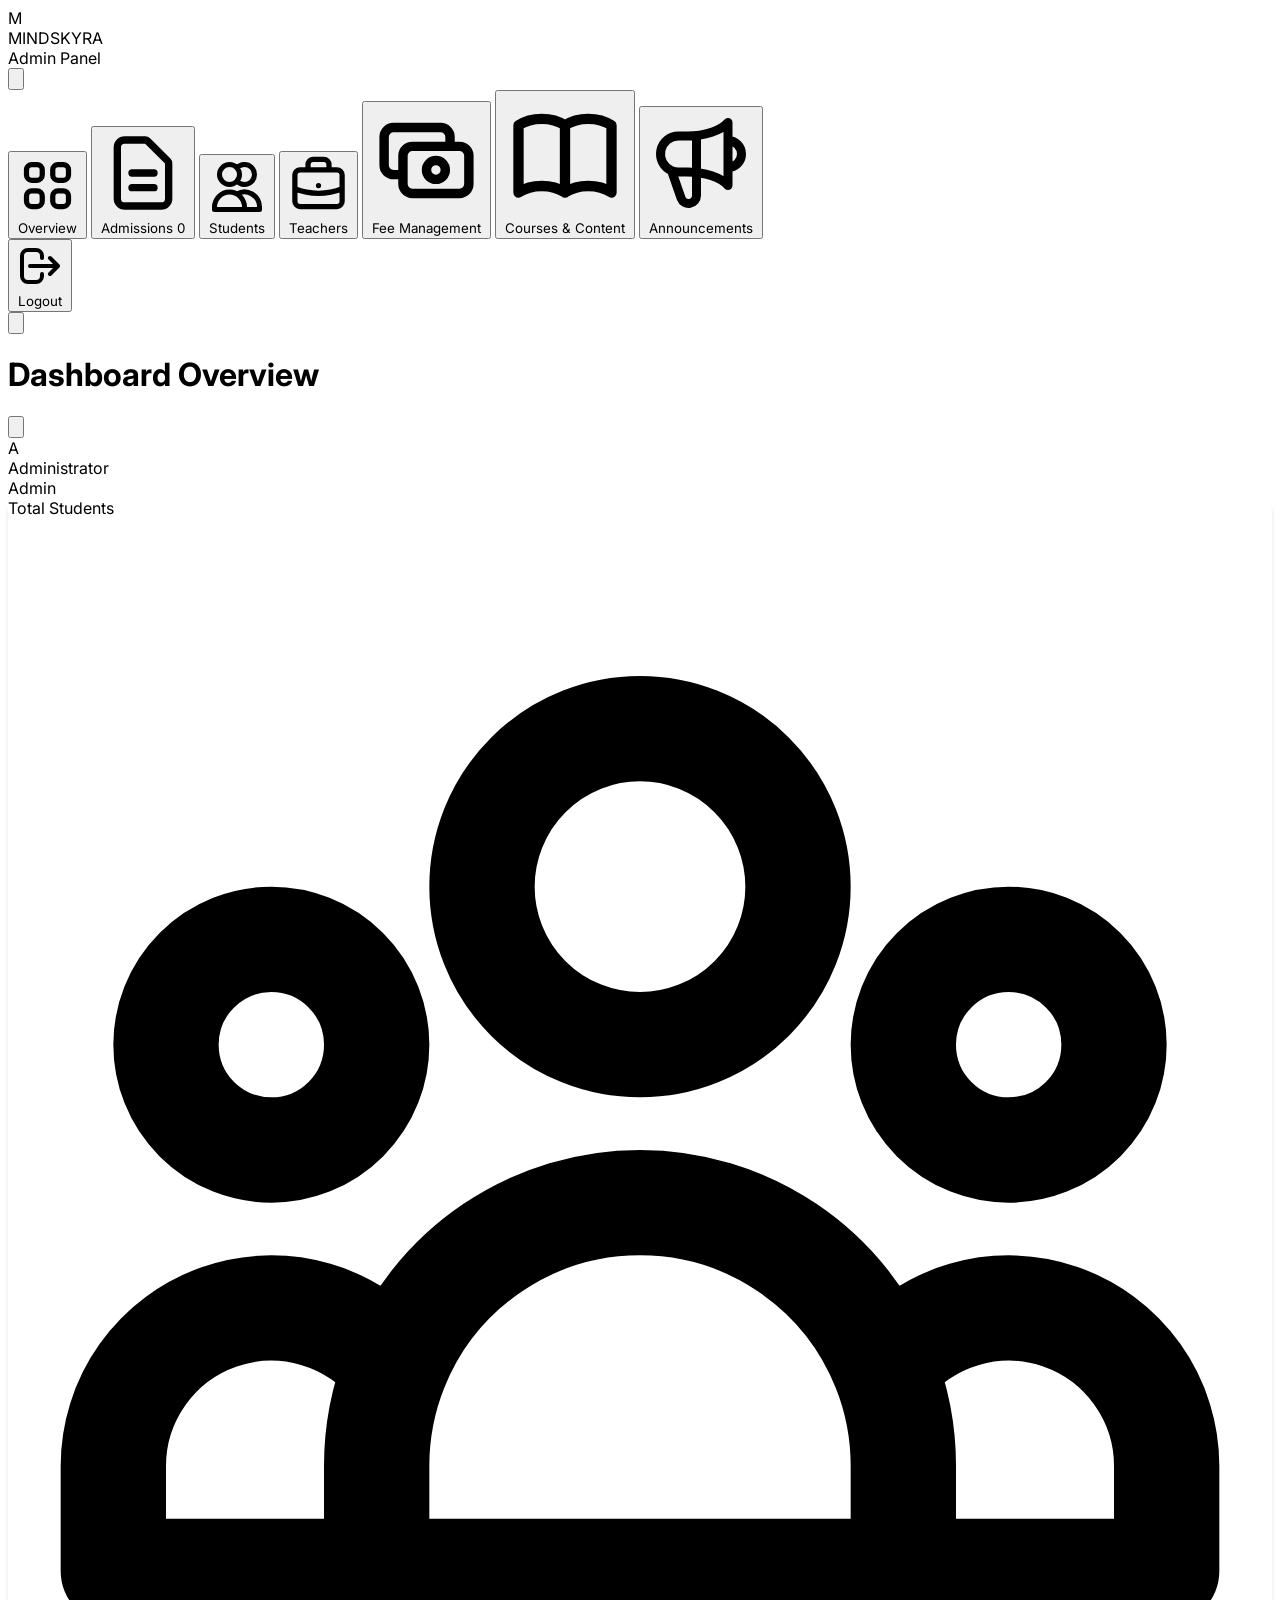
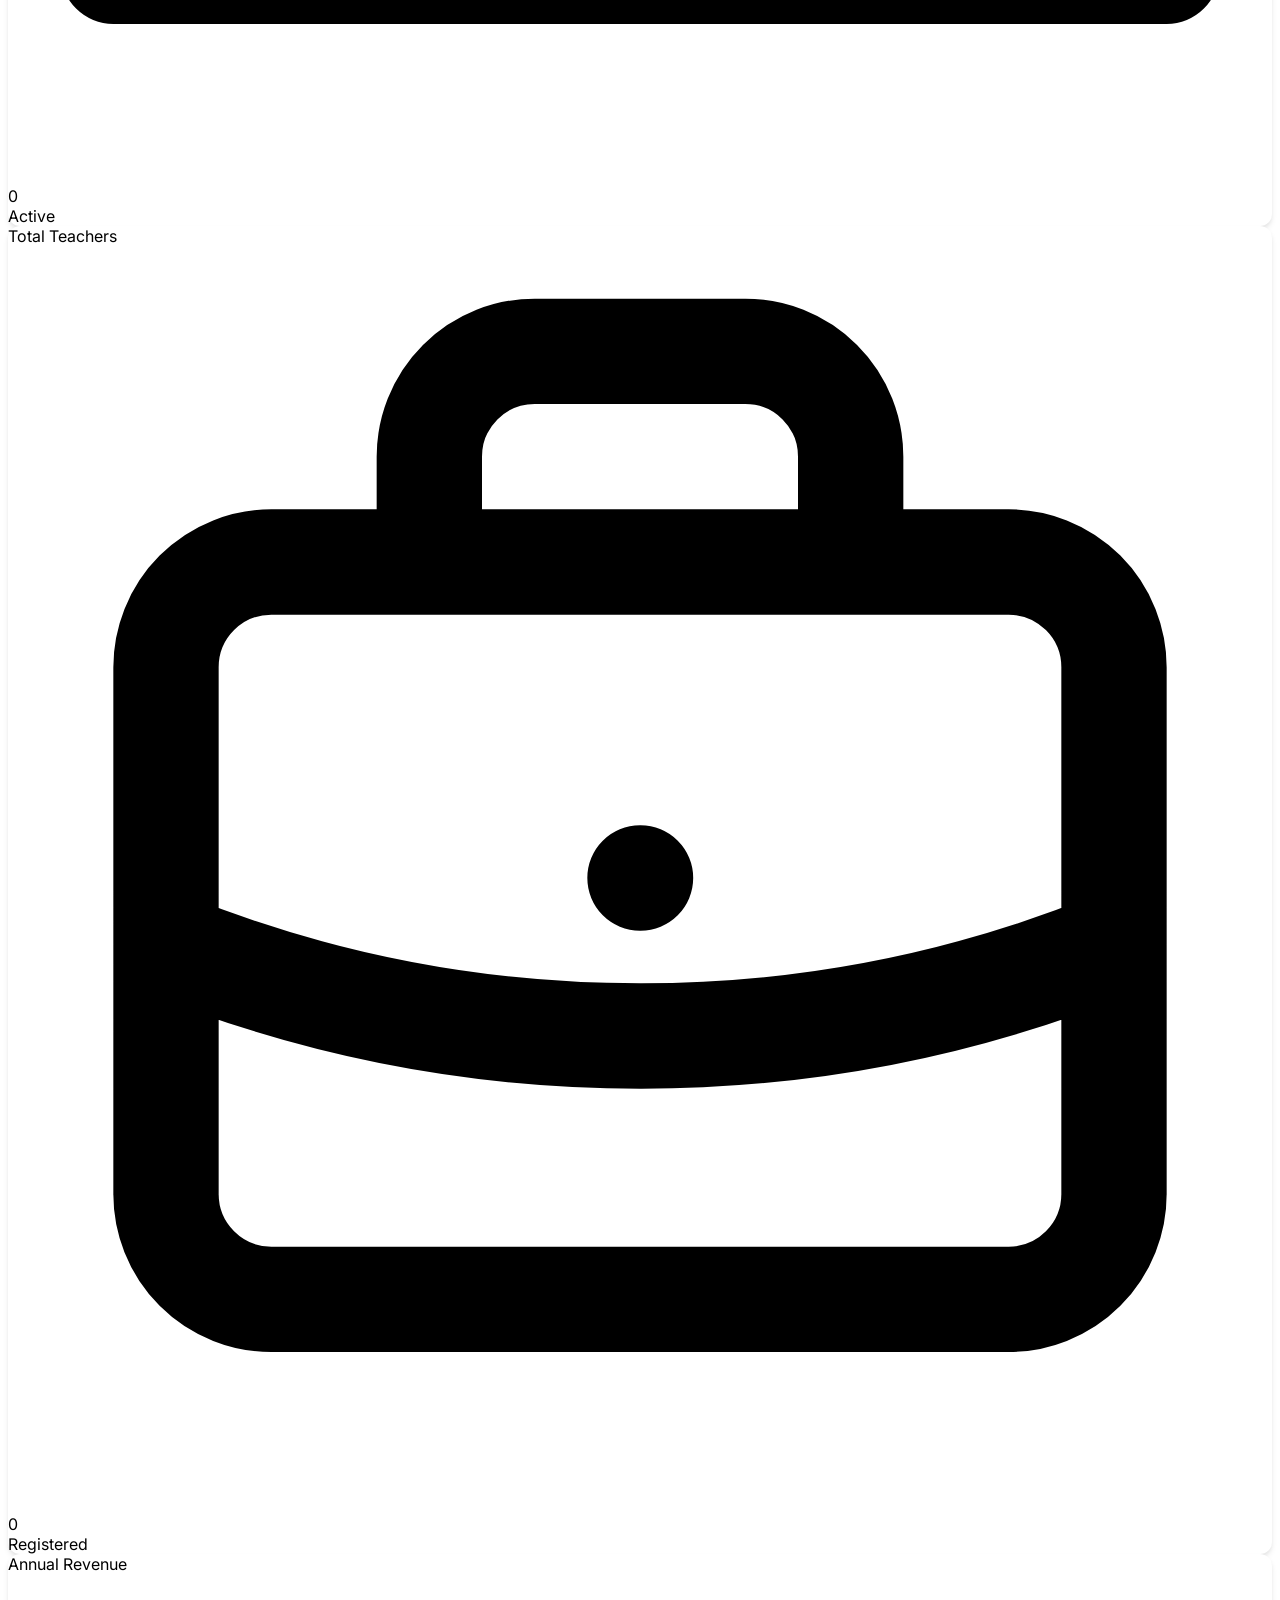
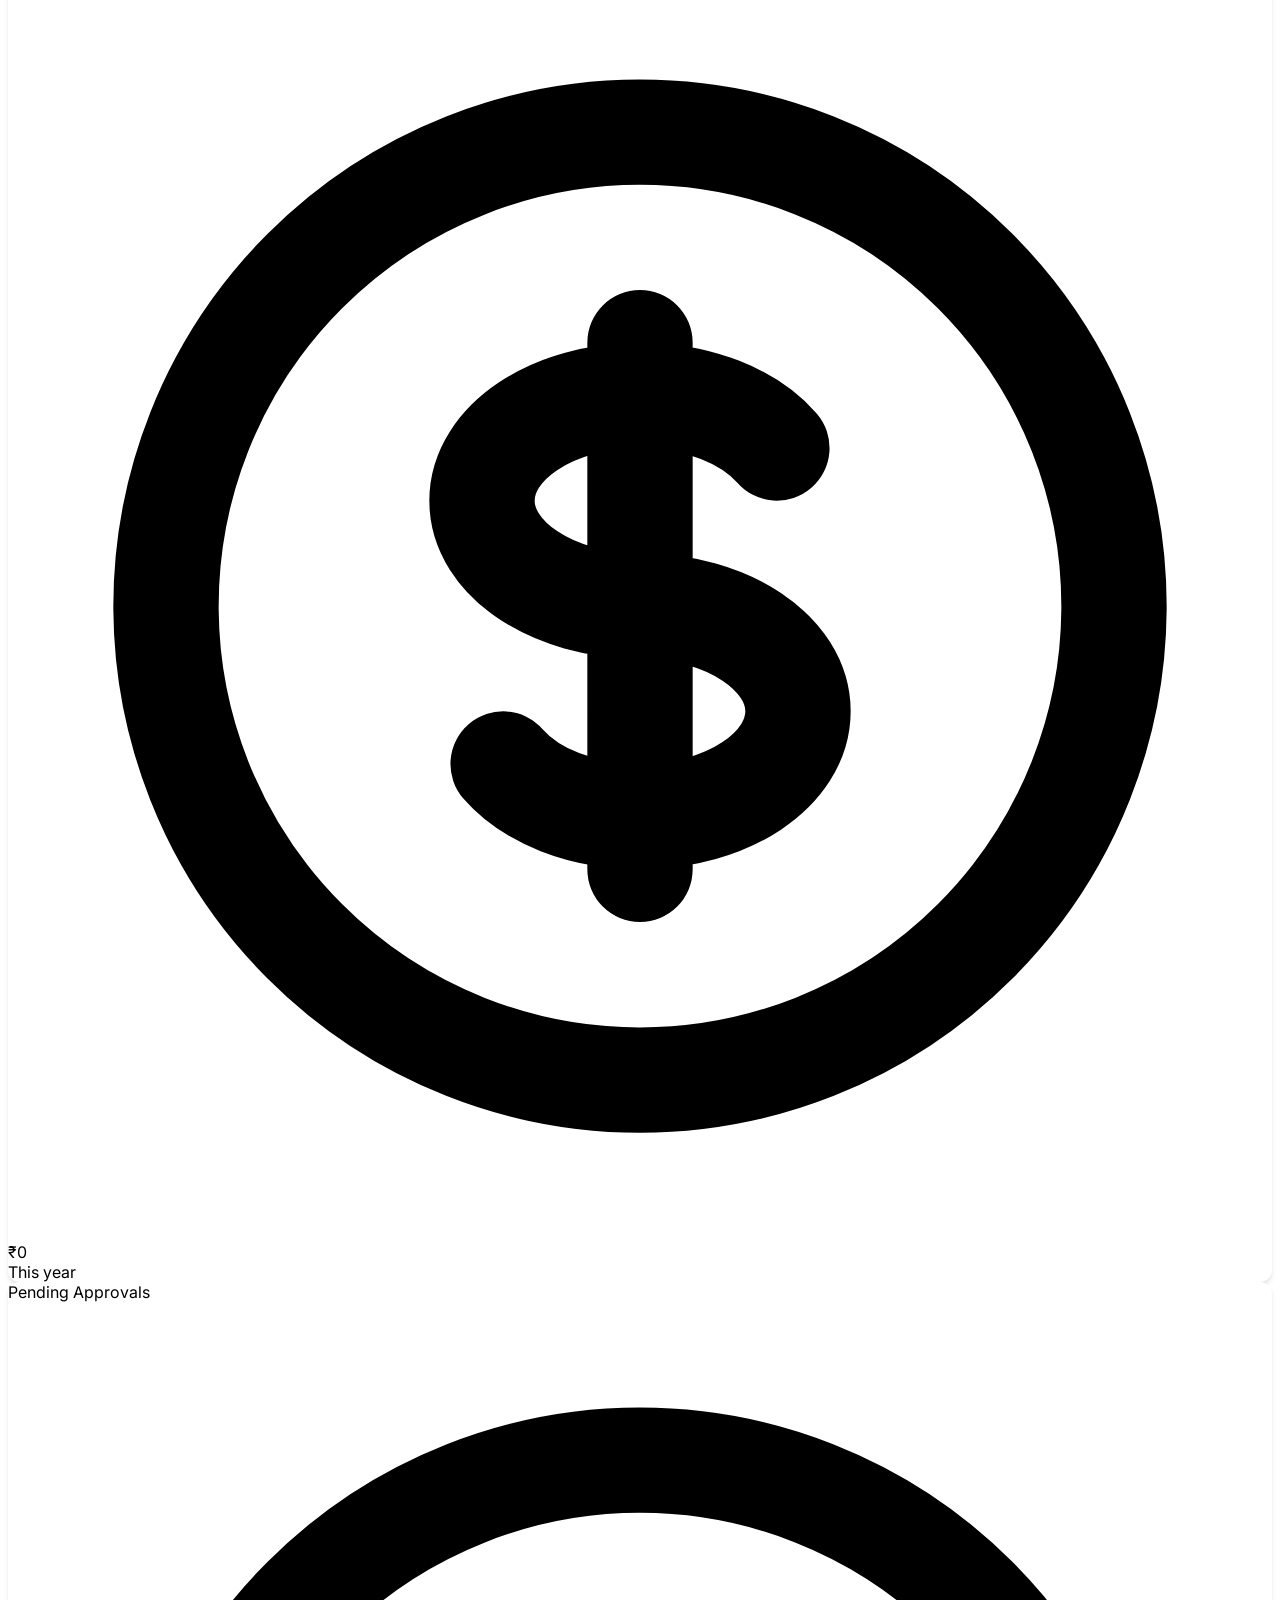
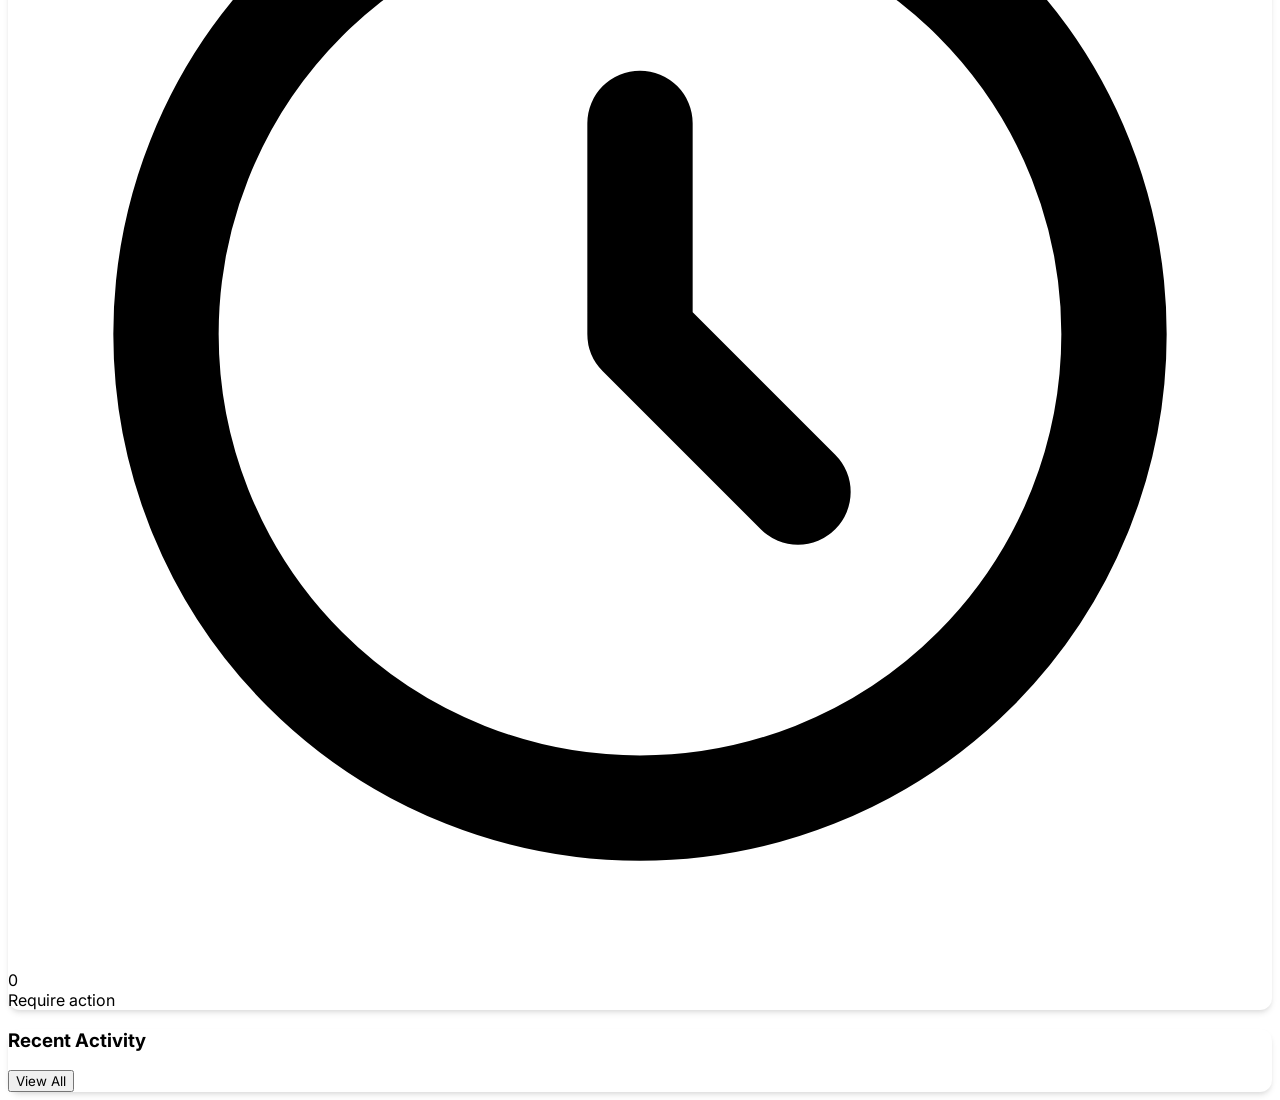
==== admin.html @ dabc7a4e "Updated code" ====
<!DOCTYPE html>
<html lang="en">
<head>
    <meta charset="UTF-8">
    <meta name="viewport" content="width=device-width, initial-scale=1.0">
    <title>Admin Dashboard - MINDSKYRA</title>
    <meta name="theme-color" content="#4F46E5">
    <script src="https://cdn.tailwindcss.com"></script>
    <link href="https://fonts.googleapis.com/css2?family=Inter:wght@300;400;500;600;700&display=swap" rel="stylesheet">
    <script src="https://www.gstatic.com/firebasejs/9.22.0/firebase-app-compat.js"></script>
    <script src="https://www.gstatic.com/firebasejs/9.22.0/firebase-auth-compat.js"></script>
    <script src="https://www.gstatic.com/firebasejs/9.22.0/firebase-firestore-compat.js"></script>
    <script src="https://www.gstatic.com/firebasejs/9.22.0/firebase-storage-compat.js"></script>
    <script>
        tailwind.config = {
            theme: {
                extend: {
                    colors: {
                        primary: '#4F46E5',
                        secondary: '#7C3AED',
                        success: '#10B981',
                        warning: '#F59E0B',
                        danger: '#EF4444',
                    }
                }
            }
        }
    </script>
    <style>
        * { font-family: 'Inter', sans-serif; }
        .sidebar { transition: all 0.3s ease; }
        .page { display: none; animation: fadeIn 0.3s ease; }
        .page.active { display: block; }
        @keyframes fadeIn { from { opacity: 0; transform: translateY(10px); } to { opacity: 1; transform: translateY(0); } }
        .card { background: white; border-radius: 0.75rem; box-shadow: 0 4px 6px -1px rgba(0,0,0,0.1), 0 2px 4px -1px rgba(0,0,0,0.06); transition: transform 0.2s, box-shadow 0.2s; }
        .card:hover { transform: translateY(-2px); box-shadow: 0 10px 15px -3px rgba(0,0,0,0.1); }
        .modal { display: none; position: fixed; inset: 0; background: rgba(0,0,0,0.6); backdrop-filter: blur(4px); z-index: 50; align-items: center; justify-content: center; padding: 1rem; }
        .modal.show { display: flex; }
        .modal-content { background: white; border-radius: 1rem; max-width: 700px; width: 100%; max-height: 90vh; overflow-y: auto; padding: 2rem; box-shadow: 0 25px 50px -12px rgba(0,0,0,0.25); }
        .toast { position: fixed; top: 20px; right: 20px; padding: 1rem 1.5rem; border-radius: 0.75rem; color: white; font-weight: 500; transform: translateX(400px); transition: transform 0.3s cubic-bezier(0.68, -0.55, 0.265, 1.55); z-index: 1000; box-shadow: 0 10px 15px -3px rgba(0,0,0,0.1); }
        .toast.show { transform: translateX(0); }
        .badge { display: inline-flex; align-items: center; padding: 0.375rem 0.875rem; border-radius: 9999px; font-size: 0.75rem; font-weight: 600; }
        .badge-pending { background: #FEF3C7; color: #92400E; }
        .badge-approved { background: #D1FAE5; color: #065F46; }
        .badge-rejected { background: #FEE2E2; color: #991B1B; }
        .nav-btn { transition: all 0.2s; position: relative; overflow: hidden; }
        .nav-btn::before { content: ''; position: absolute; left: 0; top: 0; height: 100%; width: 0; background: rgba(255,255,255,0.1); transition: width 0.3s; }
        .nav-btn:hover::before { width: 100%; }
        .table-row { transition: background-color 0.2s; }
        .table-row:hover { background-color: #F9FAFB; }
        .btn-primary { background: linear-gradient(135deg, #4F46E5 0%, #7C3AED 100%); transition: all 0.3s; }
        .btn-primary:hover { transform: translateY(-1px); box-shadow: 0 10px 20px -5px rgba(79, 70, 229, 0.4); }
        .stats-card { background: linear-gradient(135deg, #667eea 0%, #764ba2 100%); color: white; }
        .fee-card-collected { background: linear-gradient(135deg, #10B981 0%, #059669 100%); }
        .fee-card-pending { background: linear-gradient(135deg, #F59E0B 0%, #D97706 100%); }
        .fee-card-overdue { background: linear-gradient(135deg, #EF4444 0%, #DC2626 100%); }
        .loading-skeleton { background: linear-gradient(90deg, #f0f0f0 25%, #e0e0e0 50%, #f0f0f0 75%); background-size: 200% 100%; animation: loading 1.5s infinite; }
        @keyframes loading { 0% { background-position: 200% 0; } 100% { background-position: -200% 0; } }
        .tab-btn { position: relative; }
        .tab-btn.active::after { content: ''; position: absolute; bottom: -1px; left: 0; right: 0; height: 2px; background: #4F46E5; }
        .course-structure-item { border-left: 3px solid #E5E7EB; padding-left: 1rem; margin-left: 0.5rem; transition: all 0.2s; }
        .course-structure-item:hover { border-left-color: #4F46E5; background: #F9FAFB; }
        .fee-breakdown-row { display: grid; grid-template-columns: 1fr 1fr 1fr 1fr 1fr; gap: 0.5rem; align-items: center; }
        .fee-pill { display: inline-flex; align-items: center; gap: 0.25rem; padding: 0.25rem 0.625rem; border-radius: 9999px; font-size: 0.7rem; font-weight: 600; white-space: nowrap; }
        .fee-pill-base { background: #EDE9FE; color: #5B21B6; }
        .fee-pill-offer { background: #FEF3C7; color: #92400E; }
        .fee-pill-net { background: #DBEAFE; color: #1E40AF; }
        .fee-pill-paid { background: #D1FAE5; color: #065F46; }
        .fee-pill-due { background: #FEE2E2; color: #991B1B; }
        .offer-badge { background: linear-gradient(135deg, #F59E0B, #EF4444); color: white; padding: 0.15rem 0.5rem; border-radius: 9999px; font-size: 0.65rem; font-weight: 700; }
        .class-fee-grid { display: grid; grid-template-columns: repeat(auto-fill, minmax(220px, 1fr)); gap: 1rem; }
        .class-fee-card { background: white; border: 2px solid #E5E7EB; border-radius: 0.75rem; padding: 1.25rem; transition: all 0.2s; }
        .class-fee-card:hover { border-color: #4F46E5; box-shadow: 0 4px 12px rgba(79, 70, 229, 0.15); }
        .class-fee-card.saved { border-color: #10B981; }
        .offer-preview-box { background: linear-gradient(135deg, #FEF3C7 0%, #FDE68A 100%); border: 2px dashed #F59E0B; border-radius: 0.75rem; padding: 1rem; }
        .fee-row-highlight { background: linear-gradient(90deg, rgba(79,70,229,0.04), transparent); border-left: 3px solid #4F46E5; }
        
        /* Course Content Upload Styles */
        .upload-zone { border: 2px dashed #C7D2FE; border-radius: 0.75rem; padding: 2rem; text-align: center; cursor: pointer; transition: all 0.2s; background: #F5F3FF; }
        .upload-zone:hover, .upload-zone.drag-active { border-color: #4F46E5; background: #EEF2FF; }
        .upload-zone input { display: none; }
        .progress-bar { height: 8px; border-radius: 4px; background: #E5E7EB; overflow: hidden; }
        .progress-fill { height: 100%; background: linear-gradient(90deg, #4F46E5, #7C3AED); border-radius: 4px; transition: width 0.3s ease; }
        .tree-node { padding: 0.5rem; border-radius: 0.5rem; cursor: pointer; transition: all 0.2s; }
        .tree-node:hover { background: #F3F4F6; }
        .tree-node.active { background: #EEF2FF; border-left: 3px solid #4F46E5; }
        .tree-children { margin-left: 1.5rem; border-left: 2px solid #E5E7EB; padding-left: 0.5rem; }
    </style>
</head>
<body class="bg-gray-50 text-gray-800">
    <!-- Toast Notification -->
    <div id="toast" class="toast bg-gray-800"></div>

    <!-- Payment Proof Modal -->
    <div id="paymentModal" class="modal">
        <div class="modal-content">
            <div class="flex items-center justify-between mb-4 border-b pb-4">
                <h3 class="text-xl font-bold text-gray-800">Payment Proof Verification</h3>
                <button onclick="closeModal('paymentModal')" class="text-gray-400 hover:text-gray-600 transition">
                    <svg class="w-6 h-6" fill="none" stroke="currentColor" viewBox="0 0 24 24"><path stroke-linecap="round" stroke-linejoin="round" stroke-width="2" d="M6 18L18 6M6 6l12 12"></path></svg>
                </button>
            </div>
            <div class="mb-4">
                <img id="proofImage" src="" alt="Payment Proof" class="w-full rounded-lg shadow-md max-h-96 object-contain bg-gray-100">
            </div>
            <div class="grid grid-cols-2 gap-4 mb-4 text-sm">
                <div class="bg-gray-50 p-3 rounded-lg">
                    <span class="text-gray-500">Amount:</span>
                    <span id="proofAmount" class="font-bold text-lg block"></span>
                </div>
                <div class="bg-gray-50 p-3 rounded-lg">
                    <span class="text-gray-500">Method:</span>
                    <span id="proofMethod" class="font-bold text-lg block"></span>
                </div>
            </div>
            <div class="flex gap-3">
                <button onclick="approvePayment()" class="flex-1 py-3 bg-green-600 text-white rounded-lg hover:bg-green-700 font-semibold transition flex items-center justify-center gap-2">
                    <svg class="w-5 h-5" fill="none" stroke="currentColor" viewBox="0 0 24 24"><path stroke-linecap="round" stroke-linejoin="round" stroke-width="2" d="M5 13l4 4L19 7"></path></svg>
                    Approve Payment
                </button>
                <button onclick="rejectPayment()" class="flex-1 py-3 bg-red-600 text-white rounded-lg hover:bg-red-700 font-semibold transition flex items-center justify-center gap-2">
                    <svg class="w-5 h-5" fill="none" stroke="currentColor" viewBox="0 0 24 24"><path stroke-linecap="round" stroke-linejoin="round" stroke-width="2" d="M6 18L18 6M6 6l12 12"></path></svg>
                    Reject Payment
                </button>
            </div>
        </div>
    </div>

    <!-- Student Detail/Edit Modal -->
    <div id="studentModal" class="modal">
        <div class="modal-content">
            <div class="flex items-center justify-between mb-4 border-b pb-4">
                <h3 class="text-xl font-bold text-gray-800" id="studentModalTitle">Student Details</h3>
                <button onclick="closeModal('studentModal')" class="text-gray-400 hover:text-gray-600 transition">
                    <svg class="w-6 h-6" fill="none" stroke="currentColor" viewBox="0 0 24 24"><path stroke-linecap="round" stroke-linejoin="round" stroke-width="2" d="M6 18L18 6M6 6l12 12"></path></svg>
                </button>
            </div>
            <form id="studentForm" onsubmit="saveStudent(event)">
                <input type="hidden" id="editStudentId">
                <div class="grid grid-cols-2 gap-4 mb-4">
                    <div>
                        <label class="block text-sm font-medium text-gray-700 mb-1">First Name</label>
                        <input type="text" id="editFirstName" class="w-full px-3 py-2 border border-gray-300 rounded-lg focus:ring-2 focus:ring-primary focus:border-transparent" required>
                    </div>
                    <div>
                        <label class="block text-sm font-medium text-gray-700 mb-1">Last Name</label>
                        <input type="text" id="editLastName" class="w-full px-3 py-2 border border-gray-300 rounded-lg focus:ring-2 focus:ring-primary focus:border-transparent" required>
                    </div>
                </div>
                <div class="mb-4">
                    <label class="block text-sm font-medium text-gray-700 mb-1">Email</label>
                    <input type="email" id="editEmail" class="w-full px-3 py-2 border border-gray-300 rounded-lg focus:ring-2 focus:ring-primary focus:border-transparent" required>
                </div>
                <div class="grid grid-cols-2 gap-4 mb-4">
                    <div>
                        <label class="block text-sm font-medium text-gray-700 mb-1">Class</label>
                        <select id="editClass" class="w-full px-3 py-2 border border-gray-300 rounded-lg focus:ring-2 focus:ring-primary focus:border-transparent">
                            <option value="3">Class 3</option>
                            <option value="4">Class 4</option>
                            <option value="5">Class 5</option>
                            <option value="6">Class 6</option>
                            <option value="7">Class 7</option>
                            <option value="8">Class 8</option>
                            <option value="9">Class 9</option>
                            <option value="10">Class 10</option>
                            <option value="11">Class 11</option>
                            <option value="12">Class 12</option>
                        </select>
                    </div>
                    <div>
                        <label class="block text-sm font-medium text-gray-700 mb-1">Board</label>
                        <select id="editBoard" class="w-full px-3 py-2 border border-gray-300 rounded-lg focus:ring-2 focus:ring-primary focus:border-transparent">
                            <option value="regular">Regular (SSC)</option>
                            <option value="cbse">CBSE</option>
                            <option value="icse">ICSE</option>
                        </select>
                    </div>
                </div>
                <div class="grid grid-cols-2 gap-4 mb-4">
                    <div>
                        <label class="block text-sm font-medium text-gray-700 mb-1">Mode</label>
                        <select id="editMode" class="w-full px-3 py-2 border border-gray-300 rounded-lg focus:ring-2 focus:ring-primary focus:border-transparent">
                            <option value="online">Online</option>
                            <option value="offline">Offline</option>
                            <option value="hybrid">Hybrid</option>
                        </select>
                    </div>
                    <div>
                        <label class="block text-sm font-medium text-gray-700 mb-1">Stream (11-12 only)</label>
                        <select id="editStream" class="w-full px-3 py-2 border border-gray-300 rounded-lg focus:ring-2 focus:ring-primary focus:border-transparent">
                            <option value="">N/A</option>
                            <option value="science">Science</option>
                            <option value="commerce">Commerce</option>
                        </select>
                    </div>
                </div>
                <div class="mb-4">
                    <label class="block text-sm font-medium text-gray-700 mb-1">Medium</label>
                    <select id="editMedium" class="w-full px-3 py-2 border border-gray-300 rounded-lg focus:ring-2 focus:ring-primary focus:border-transparent">
                        <option value="english">English</option>
                        <option value="semi-english">Semi-English</option>
                    </select>
                </div>
                <div class="mb-4">
                    <label class="block text-sm font-medium text-gray-700 mb-1">Phone</label>
                    <input type="tel" id="editPhone" class="w-full px-3 py-2 border border-gray-300 rounded-lg focus:ring-2 focus:ring-primary focus:border-transparent">
                </div>
                <div class="mb-4">
                    <label class="block text-sm font-medium text-gray-700 mb-1">Address</label>
                    <textarea id="editAddress" rows="2" class="w-full px-3 py-2 border border-gray-300 rounded-lg focus:ring-2 focus:ring-primary focus:border-transparent"></textarea>
                </div>
                <div class="flex gap-3 pt-4 border-t">
                    <button type="button" onclick="closeModal('studentModal')" class="flex-1 py-2 border border-gray-300 text-gray-700 rounded-lg hover:bg-gray-50 transition">Cancel</button>
                    <button type="submit" class="flex-1 py-2 bg-primary text-white rounded-lg hover:bg-primary/90 transition font-semibold">Save Changes</button>
                </div>
            </form>
        </div>
    </div>

    <!-- OFFER / BARGAINING MODAL -->
    <div id="offerModal" class="modal">
        <div class="modal-content" style="max-width: 520px;">
            <div class="flex items-center justify-between mb-4 border-b pb-4">
                <div>
                    <h3 class="text-xl font-bold text-gray-800">Apply Offer / Discount</h3>
                    <p class="text-xs text-orange-600 font-medium mt-0.5">🔒 Admin Only — Not visible to student</p>
                </div>
                <button onclick="closeModal('offerModal')" class="text-gray-400 hover:text-gray-600 transition">
                    <svg class="w-6 h-6" fill="none" stroke="currentColor" viewBox="0 0 24 24"><path stroke-linecap="round" stroke-linejoin="round" stroke-width="2" d="M6 18L18 6M6 6l12 12"></path></svg>
                </button>
            </div>

            <div class="bg-gray-50 rounded-xl p-4 mb-5 flex items-center gap-4">
                <div class="w-12 h-12 rounded-full bg-gradient-to-br from-primary to-secondary flex items-center justify-center text-white font-bold text-lg" id="offerStudentAvatar">S</div>
                <div>
                    <div class="font-bold text-gray-900 text-base" id="offerStudentName">Student Name</div>
                    <div class="text-sm text-gray-500" id="offerStudentClass">Class 10 • Online</div>
                </div>
            </div>

            <div class="mb-5">
                <div class="text-xs font-semibold text-gray-500 uppercase tracking-wider mb-3">Fee Breakdown (Admin View)</div>
                <div class="space-y-2">
                    <div class="flex items-center justify-between p-3 bg-purple-50 rounded-lg border border-purple-100">
                        <span class="text-sm font-medium text-purple-800">📋 Base Fees (Class Rate)</span>
                        <span class="font-bold text-purple-900" id="offerBaseFee">₹0</span>
                    </div>
                    <div class="flex items-center justify-between p-3 bg-orange-50 rounded-lg border border-orange-100">
                        <span class="text-sm font-medium text-orange-800">🎁 Offer / Discount</span>
                        <span class="font-bold text-orange-900" id="offerPreviewDiscount">- ₹0</span>
                    </div>
                    <div class="flex items-center justify-between p-3 bg-blue-50 rounded-lg border-2 border-blue-200">
                        <span class="text-sm font-bold text-blue-800">💳 Net Fee (After Offer)</span>
                        <span class="font-bold text-blue-900 text-lg" id="offerPreviewNet">₹0</span>
                    </div>
                    <div class="flex items-center justify-between p-3 bg-green-50 rounded-lg border border-green-100">
                        <span class="text-sm font-medium text-green-800">✅ Already Paid</span>
                        <span class="font-bold text-green-900" id="offerPreviewPaid">₹0</span>
                    </div>
                    <div class="flex items-center justify-between p-3 bg-red-50 rounded-lg border border-red-100">
                        <span class="text-sm font-medium text-red-800">⏳ Remaining Due</span>
                        <span class="font-bold text-red-900" id="offerPreviewDue">₹0</span>
                    </div>
                </div>
            </div>

            <div class="offer-preview-box mb-5">
                <div class="text-sm font-bold text-yellow-800 mb-3">🤝 Set Bargain / Offer Amount</div>
                <div class="grid grid-cols-2 gap-3">
                    <div>
                        <label class="block text-xs font-medium text-yellow-900 mb-1">Discount Amount (₹)</label>
                        <input type="number" id="offerDiscountAmount" min="0" placeholder="e.g. 500"
                            class="w-full px-3 py-2 border-2 border-yellow-300 rounded-lg focus:ring-2 focus:ring-yellow-400 focus:border-transparent bg-white font-medium"
                            oninput="updateOfferPreview()">
                    </div>
                    <div>
                        <label class="block text-xs font-medium text-yellow-900 mb-1">OR Discount %</label>
                        <input type="number" id="offerDiscountPercent" min="0" max="100" placeholder="e.g. 10"
                            class="w-full px-3 py-2 border-2 border-yellow-300 rounded-lg focus:ring-2 focus:ring-yellow-400 focus:border-transparent bg-white font-medium"
                            oninput="updateOfferFromPercent()">
                    </div>
                </div>
                <div class="mt-3">
                    <label class="block text-xs font-medium text-yellow-900 mb-1">Reason / Note (Internal)</label>
                    <input type="text" id="offerReason" placeholder="e.g. Parent request, sibling discount..."
                        class="w-full px-3 py-2 border-2 border-yellow-300 rounded-lg focus:ring-2 focus:ring-yellow-400 focus:border-transparent bg-white text-sm">
                </div>
            </div>

            <input type="hidden" id="offerStudentId">
            <input type="hidden" id="offerBaseFeeHidden">

            <div class="flex gap-3 pt-4 border-t">
                <button type="button" onclick="removeOffer()" class="px-5 py-2 border border-red-300 text-red-600 rounded-lg hover:bg-red-50 transition font-medium text-sm">Remove Offer</button>
                <button type="button" onclick="closeModal('offerModal')" class="flex-1 py-2 border border-gray-300 text-gray-700 rounded-lg hover:bg-gray-50 transition">Cancel</button>
                <button type="button" onclick="saveOffer()" class="flex-1 py-2 bg-gradient-to-r from-yellow-500 to-orange-500 text-white rounded-lg hover:opacity-90 transition font-semibold">Apply Offer</button>
            </div>
        </div>
    </div>

    <!-- COURSE MANAGEMENT MODAL -->
    <div id="courseModal" class="modal">
        <div class="modal-content" style="max-width: 900px;">
            <div class="flex items-center justify-between mb-4 border-b pb-4">
                <h3 class="text-xl font-bold text-gray-800" id="courseModalTitle">Course Structure Manager</h3>
                <button onclick="closeModal('courseModal')" class="text-gray-400 hover:text-gray-600 transition">
                    <svg class="w-6 h-6" fill="none" stroke="currentColor" viewBox="0 0 24 24"><path stroke-linecap="round" stroke-linejoin="round" stroke-width="2" d="M6 18L18 6M6 6l12 12"></path></svg>
                </button>
            </div>
            
            <div class="grid grid-cols-3 gap-6">
                <!-- Left: Structure Tree -->
                <div class="col-span-1 border-r pr-4 max-h-96 overflow-y-auto">
                    <div class="mb-3 flex justify-between items-center">
                        <span class="font-semibold text-gray-700">Course Structure</span>
                        <button onclick="addSubject()" class="text-xs bg-primary text-white px-2 py-1 rounded">+ Subject</button>
                    </div>
                    <div id="courseStructureTree" class="space-y-1">
                        <!-- Dynamic tree structure -->
                    </div>
                </div>
                
                <!-- Right: Content Upload -->
                <div class="col-span-2">
                    <div id="uploadSection" class="hidden">
                        <div class="bg-gray-50 rounded-lg p-4 mb-4">
                            <div class="text-sm font-semibold text-gray-700 mb-2" id="uploadLocation">Upload to: Course > Class 10 > Mathematics > Chapter 1</div>
                            <div class="flex gap-2 mb-3">
                                <button onclick="setContentType('video')" id="btn-video" class="flex-1 py-2 bg-blue-100 text-blue-700 rounded-lg text-sm font-medium">🎥 Video</button>
                                <button onclick="setContentType('notes')" id="btn-notes" class="flex-1 py-2 bg-gray-100 text-gray-700 rounded-lg text-sm font-medium">📄 Notes (PDF)</button>
                                <button onclick="setContentType('dpp')" id="btn-dpp" class="flex-1 py-2 bg-gray-100 text-gray-700 rounded-lg text-sm font-medium">📝 DPP</button>
                            </div>
                            
                            <div class="upload-zone" id="contentUploadZone" onclick="document.getElementById('contentFileInput').click()" ondrop="handleContentDrop(event)" ondragover="handleContentDragOver(event)" ondragleave="handleContentDragLeave(event)">
                                <input type="file" id="contentFileInput" onchange="handleContentFileSelect(event)" accept="video/*,.pdf">
                                <svg class="w-10 h-10 text-indigo-400 mx-auto mb-2" fill="none" stroke="currentColor" viewBox="0 0 24 24"><path stroke-linecap="round" stroke-linejoin="round" stroke-width="1.5" d="M4 16l4.586-4.586a2 2 0 012.828 0L16 16m-2-2l1.586-1.586a2 2 0 012.828 0L20 14m-6-6h.01M6 20h12a2 2 0 002-2V6a2 2 0 00-2-2H6a2 2 0 00-2 2v12a2 2 0 002 2z"/></svg>
                                <p class="text-sm font-medium text-indigo-700">Click or drag file here</p>
                                <p class="text-xs text-gray-400 mt-1" id="fileTypeHint">Videos or PDFs accepted</p>
                            </div>
                            
                            <div id="contentPreview" class="hidden mt-3">
                                <div class="flex items-center gap-3 p-3 bg-white rounded-lg border">
                                    <div id="previewIcon" class="w-10 h-10 bg-blue-100 rounded-lg flex items-center justify-center">📄</div>
                                    <div class="flex-1 min-w-0">
                                        <div class="text-sm font-medium text-gray-800 truncate" id="previewFileName">filename.pdf</div>
                                        <div class="text-xs text-gray-500" id="previewFileSize">2.5 MB</div>
                                    </div>
                                    <button onclick="clearContentFile()" class="text-red-500 hover:text-red-700">✕</button>
                                </div>
                            </div>
                            
                            <div id="uploadProgress" class="hidden mt-3">
                                <div class="flex justify-between text-xs text-gray-500 mb-1">
                                    <span id="uploadStatus">Uploading to Google Drive...</span>
                                    <span id="progressPercent">0%</span>
                                </div>
                                <div class="progress-bar">
                                    <div class="progress-fill" id="contentProgressFill" style="width:0%"></div>
                                </div>
                            </div>
                            
                            <div class="mt-3">
                                <label class="block text-xs font-medium text-gray-700 mb-1">Title/Description</label>
                                <input type="text" id="contentTitle" placeholder="e.g., Algebra Introduction - Part 1" class="w-full px-3 py-2 border border-gray-300 rounded-lg text-sm">
                            </div>
                            
                            <button onclick="uploadContent()" id="uploadContentBtn" class="w-full mt-3 py-2 bg-primary text-white rounded-lg font-medium hover:opacity-90 transition flex items-center justify-center gap-2">
                                <svg class="w-4 h-4" fill="none" stroke="currentColor" viewBox="0 0 24 24"><path stroke-linecap="round" stroke-linejoin="round" stroke-width="2" d="M7 16a4 4 0 01-.88-7.903A5 5 0 1115.9 6L16 6a5 5 0 011 9.9M15 13l-3-3m0 0l-3 3m3-3v12"/></svg>
                                Upload to Drive
                            </button>
                        </div>
                    </div>
                    
                    <div id="noSelectionMsg" class="text-center py-8 text-gray-400">
                        <svg class="w-12 h-12 mx-auto mb-2 opacity-50" fill="none" stroke="currentColor" viewBox="0 0 24 24"><path stroke-linecap="round" stroke-linejoin="round" stroke-width="2" d="M9 5H7a2 2 0 00-2 2v12a2 2 0 002 2h10a2 2 0 002-2V7a2 2 0 00-2-2h-2M9 5a2 2 0 002 2h2a2 2 0 002-2M9 5a2 2 0 012-2h2a2 2 0 012 2"/></svg>
                        <p>Select a chapter to upload content</p>
                    </div>
                </div>
            </div>
        </div>
    </div>

    <!-- Fee Collection Modal -->
    <div id="feeCollectionModal" class="modal">
        <div class="modal-content">
            <div class="flex items-center justify-between mb-4 border-b pb-4">
                <h3 class="text-xl font-bold text-gray-800">Collect Fee</h3>
                <button onclick="closeModal('feeCollectionModal')" class="text-gray-400 hover:text-gray-600 transition">
                    <svg class="w-6 h-6" fill="none" stroke="currentColor" viewBox="0 0 24 24"><path stroke-linecap="round" stroke-linejoin="round" stroke-width="2" d="M6 18L18 6M6 6l12 12"></path></svg>
                </button>
            </div>
            <form id="feeCollectionForm" onsubmit="collectFee(event)">
                <input type="hidden" id="feeStudentId">
                <div class="mb-4 bg-blue-50 p-4 rounded-lg">
                    <div class="flex items-center gap-3 mb-3">
                        <div class="w-10 h-10 rounded-full bg-primary text-white flex items-center justify-center font-bold" id="feeStudentAvatar">S</div>
                        <div>
                            <div class="font-bold text-gray-800" id="feeStudentName">Student Name</div>
                            <div class="text-sm text-gray-600" id="feeStudentClass">Class 10 - Online</div>
                        </div>
                    </div>
                    <div class="grid grid-cols-3 gap-2 text-center mt-2">
                        <div class="bg-white rounded-lg p-2">
                            <div class="text-xs text-purple-600 font-semibold">Base Fee</div>
                            <div class="text-sm font-bold text-purple-900" id="collectBaseFee">₹0</div>
                        </div>
                        <div class="bg-white rounded-lg p-2">
                            <div class="text-xs text-orange-600 font-semibold">Offer</div>
                            <div class="text-sm font-bold text-orange-900" id="collectOfferAmt">₹0</div>
                        </div>
                        <div class="bg-white rounded-lg p-2">
                            <div class="text-xs text-red-600 font-semibold">Remaining</div>
                            <div class="text-sm font-bold text-red-900" id="collectRemaining">₹0</div>
                        </div>
                    </div>
                </div>

                <div class="grid grid-cols-2 gap-4 mb-4">
                    <div>
                        <label class="block text-sm font-medium text-gray-700 mb-1">Amount to Collect (₹)</label>
                        <input type="number" id="collectAmount" class="w-full px-3 py-2 border border-gray-300 rounded-lg focus:ring-2 focus:ring-primary focus:border-transparent" required>
                    </div>
                    <div>
                        <label class="block text-sm font-medium text-gray-700 mb-1">Payment Mode</label>
                        <select id="collectMode" class="w-full px-3 py-2 border border-gray-300 rounded-lg focus:ring-2 focus:ring-primary focus:border-transparent" onchange="toggleTransactionId()">
                            <option value="cash">Cash</option>
                            <option value="online">Online/UPI</option>
                            <option value="card">Card</option>
                            <option value="bank_transfer">Bank Transfer</option>
                        </select>
                    </div>
                </div>
                <div class="mb-4" id="transactionIdField" style="display: none;">
                    <label class="block text-sm font-medium text-gray-700 mb-1">Transaction ID / Reference</label>
                    <input type="text" id="transactionId" class="w-full px-3 py-2 border border-gray-300 rounded-lg focus:ring-2 focus:ring-primary focus:border-transparent">
                </div>
                <div class="mb-4">
                    <label class="block text-sm font-medium text-gray-700 mb-1">Academic Year</label>
                    <select id="feePeriod" class="w-full px-3 py-2 border border-gray-300 rounded-lg focus:ring-2 focus:ring-primary focus:border-transparent" required>
                        <option value="">-- Select Academic Year --</option>
                        <option value="2024-25">2024–25</option>
                        <option value="2025-26">2025–26</option>
                        <option value="2026-27">2026–27</option>
                        <option value="2027-28">2027–28</option>
                    </select>
                </div>
                <div class="mb-4">
                    <label class="block text-sm font-medium text-gray-700 mb-1">Notes (Optional)</label>
                    <textarea id="feeNotes" rows="2" class="w-full px-3 py-2 border border-gray-300 rounded-lg focus:ring-2 focus:ring-primary focus:border-transparent"></textarea>
                </div>
                <div class="flex gap-3 pt-4 border-t">
                    <button type="button" onclick="closeModal('feeCollectionModal')" class="flex-1 py-2 border border-gray-300 text-gray-700 rounded-lg hover:bg-gray-50 transition">Cancel</button>
                    <button type="submit" class="flex-1 py-2 bg-green-600 text-white rounded-lg hover:bg-green-700 transition font-semibold flex items-center justify-center gap-2">
                        <svg class="w-5 h-5" fill="none" stroke="currentColor" viewBox="0 0 24 24"><path stroke-linecap="round" stroke-linejoin="round" stroke-width="2" d="M9 12l2 2 4-4m6 2a9 9 0 11-18 0 9 9 0 0118 0z"></path></svg>
                        Confirm Collection
                    </button>
                </div>
            </form>
        </div>
    </div>

    <!-- Delete Confirmation Modal -->
    <div id="deleteModal" class="modal">
        <div class="modal-content" style="max-width: 400px;">
            <div class="text-center mb-6">
                <div class="w-16 h-16 bg-red-100 rounded-full flex items-center justify-center mx-auto mb-4">
                    <svg class="w-8 h-8 text-red-600" fill="none" stroke="currentColor" viewBox="0 0 24 24"><path stroke-linecap="round" stroke-linejoin="round" stroke-width="2" d="M12 9v2m0 4h.01m-6.938 4h13.856c1.54 0 2.502-1.667 1.732-3L13.732 4c-.77-1.333-2.694-1.333-3.464 0L3.34 16c-.77 1.333.192 3 1.732 3z"></path></svg>
                </div>
                <h3 class="text-xl font-bold text-gray-800 mb-2">Confirm Delete</h3>
                <p class="text-gray-600" id="deleteMessage">Are you sure you want to delete this item? This action cannot be undone.</p>
            </div>
            <div class="flex gap-3">
                <button onclick="closeModal('deleteModal')" class="flex-1 py-2 border border-gray-300 text-gray-700 rounded-lg hover:bg-gray-50 transition">Cancel</button>
                <button id="confirmDeleteBtn" class="flex-1 py-2 bg-red-600 text-white rounded-lg hover:bg-red-700 transition font-semibold">Delete</button>
            </div>
        </div>
    </div>

    <!-- Add Subject Modal -->
    <div id="subjectModal" class="modal">
        <div class="modal-content" style="max-width: 400px;">
            <div class="flex items-center justify-between mb-4 border-b pb-4">
                <h3 class="text-lg font-bold text-gray-800">Add New Subject</h3>
                <button onclick="closeModal('subjectModal')" class="text-gray-400 hover:text-gray-600">
                    <svg class="w-6 h-6" fill="none" stroke="currentColor" viewBox="0 0 24 24"><path stroke-linecap="round" stroke-linejoin="round" stroke-width="2" d="M6 18L18 6M6 6l12 12"/></svg>
                </button>
            </div>
            <div class="space-y-4">
                <div>
                    <label class="block text-sm font-medium text-gray-700 mb-1">Subject Name</label>
                    <input type="text" id="newSubjectName" class="w-full px-3 py-2 border border-gray-300 rounded-lg" placeholder="e.g., Mathematics">
                </div>
                <div>
                    <label class="block text-sm font-medium text-gray-700 mb-1">For Class</label>
                    <select id="newSubjectClass" class="w-full px-3 py-2 border border-gray-300 rounded-lg">
                        <option value="3">Class 3</option>
                        <option value="4">Class 4</option>
                        <option value="5">Class 5</option>
                        <option value="6">Class 6</option>
                        <option value="7">Class 7</option>
                        <option value="8">Class 8</option>
                        <option value="9">Class 9</option>
                        <option value="10">Class 10</option>
                        <option value="11">Class 11</option>
                        <option value="12">Class 12</option>
                    </select>
                </div>
                <button onclick="saveNewSubject()" class="w-full py-2 bg-primary text-white rounded-lg font-medium">Add Subject</button>
            </div>
        </div>
    </div>

    <!-- Add Chapter Modal -->
    <div id="chapterModal" class="modal">
        <div class="modal-content" style="max-width: 400px;">
            <div class="flex items-center justify-between mb-4 border-b pb-4">
                <h3 class="text-lg font-bold text-gray-800">Add New Chapter</h3>
                <button onclick="closeModal('chapterModal')" class="text-gray-400 hover:text-gray-600">
                    <svg class="w-6 h-6" fill="none" stroke="currentColor" viewBox="0 0 24 24"><path stroke-linecap="round" stroke-linejoin="round" stroke-width="2" d="M6 18L18 6M6 6l12 12"/></svg>
                </button>
            </div>
            <div class="space-y-4">
                <div>
                    <label class="block text-sm font-medium text-gray-700 mb-1">Chapter Name</label>
                    <input type="text" id="newChapterName" class="w-full px-3 py-2 border border-gray-300 rounded-lg" placeholder="e.g., Real Numbers">
                </div>
                <div>
                    <label class="block text-sm font-medium text-gray-700 mb-1">Chapter Number (Optional)</label>
                    <input type="number" id="newChapterNumber" class="w-full px-3 py-2 border border-gray-300 rounded-lg" placeholder="1">
                </div>
                <input type="hidden" id="chapterSubjectId">
                <button onclick="saveNewChapter()" class="w-full py-2 bg-primary text-white rounded-lg font-medium">Add Chapter</button>
            </div>
        </div>
    </div>

    <div class="flex h-screen overflow-hidden">
        <!-- Sidebar -->
        <aside class="w-64 bg-white border-r border-gray-200 hidden lg:flex flex-col flex-shrink-0 overflow-y-auto">
            <div class="p-6 border-b border-gray-200 flex items-center justify-between">
                <div class="flex items-center space-x-3">
                    <div class="w-12 h-12 bg-gradient-to-br from-primary to-secondary rounded-xl flex items-center justify-center text-white font-bold text-xl shadow-lg">M</div>
                    <div>
                        <span class="text-xl font-bold bg-gradient-to-r from-primary to-secondary bg-clip-text text-transparent">MINDSKYRA</span>
                        <div class="text-xs text-gray-500">Admin Panel</div>
                    </div>
                </div>
                <button onclick="toggleSidebar()" class="lg:hidden p-2 rounded-lg hover:bg-gray-100">
                    <svg class="w-6 h-6 text-gray-600" fill="none" stroke="currentColor" viewBox="0 0 24 24"><path stroke-linecap="round" stroke-linejoin="round" stroke-width="2" d="M6 18L18 6M6 6l12 12"/></svg>
                </button>
            </div>
            <nav class="p-4 space-y-1 flex-1">
                <button onclick="navigateTo('overview')" class="nav-btn w-full flex items-center space-x-3 px-4 py-3 rounded-xl bg-primary text-white shadow-md" data-page="overview">
                    <svg class="w-5 h-5" fill="none" stroke="currentColor" viewBox="0 0 24 24"><path stroke-linecap="round" stroke-linejoin="round" stroke-width="2" d="M4 6a2 2 0 012-2h2a2 2 0 012 2v2a2 2 0 01-2 2H6a2 2 0 01-2-2V6zM14 6a2 2 0 012-2h2a2 2 0 012 2v2a2 2 0 01-2 2h-2a2 2 0 01-2-2V6zM4 16a2 2 0 012-2h2a2 2 0 012 2v2a2 2 0 01-2 2H6a2 2 0 01-2-2v-2zM14 16a2 2 0 012-2h2a2 2 0 012 2v2a2 2 0 01-2 2h-2a2 2 0 01-2-2v-2z"></path></svg>
                    <span>Overview</span>
                </button>
                <button onclick="navigateTo('admissions')" class="nav-btn w-full flex items-center space-x-3 px-4 py-3 rounded-xl hover:bg-gray-100 text-gray-700 transition" data-page="admissions">
                    <svg class="w-5 h-5" fill="none" stroke="currentColor" viewBox="0 0 24 24"><path stroke-linecap="round" stroke-linejoin="round" stroke-width="2" d="M9 12h6m-6 4h6m2 5H7a2 2 0 01-2-2V5a2 2 0 012-2h5.586a1 1 0 01.707.293l5.414 5.414a1 1 0 01.293.707V19a2 2 0 01-2 2z"></path></svg>
                    <span>Admissions</span>
                    <span id="admissionBadge" class="ml-auto bg-red-500 text-white text-xs rounded-full px-2 py-0.5 hidden animate-pulse">0</span>
                </button>
                <button onclick="navigateTo('students')" class="nav-btn w-full flex items-center space-x-3 px-4 py-3 rounded-xl hover:bg-gray-100 text-gray-700 transition" data-page="students">
                    <svg class="w-5 h-5" fill="none" stroke="currentColor" viewBox="0 0 24 24"><path stroke-linecap="round" stroke-linejoin="round" stroke-width="2" d="M12 4.354a4 4 0 110 5.292M15 21H3v-1a6 6 0 0112 0v1zm0 0h6v-1a6 6 0 00-9-5.197M13 7a4 4 0 11-8 0 4 4 0 018 0z"></path></svg>
                    <span>Students</span>
                </button>
                <button onclick="navigateTo('teachers')" class="nav-btn w-full flex items-center space-x-3 px-4 py-3 rounded-xl hover:bg-gray-100 text-gray-700 transition" data-page="teachers">
                    <svg class="w-5 h-5" fill="none" stroke="currentColor" viewBox="0 0 24 24"><path stroke-linecap="round" stroke-linejoin="round" stroke-width="2" d="M21 13.255A23.931 23.931 0 0112 15c-3.183 0-6.22-.62-9-1.745M16 6V4a2 2 0 00-2-2h-4a2 2 0 00-2 2v2m4 6h.01M5 20h14a2 2 0 002-2V8a2 2 0 00-2-2H5a2 2 0 00-2 2v10a2 2 0 002 2z"></path></svg>
                    <span>Teachers</span>
                </button>
                <button onclick="navigateTo('fees')" class="nav-btn w-full flex items-center space-x-3 px-4 py-3 rounded-xl hover:bg-gray-100 text-gray-700 transition" data-page="fees">
                    <svg class="w-5 h-5" fill="none" stroke="currentColor" viewBox="0 0 24 24"><path stroke-linecap="round" stroke-linejoin="round" stroke-width="2" d="M17 9V7a2 2 0 00-2-2H5a2 2 0 00-2 2v6a2 2 0 002 2h2m2 4h10a2 2 0 002-2v-6a2 2 0 00-2-2H9a2 2 0 00-2 2v6a2 2 0 002 2zm7-5a2 2 0 11-4 0 2 2 0 014 0z"></path></svg>
                    <span>Fee Management</span>
                </button>
                <button onclick="navigateTo('courses')" class="nav-btn w-full flex items-center space-x-3 px-4 py-3 rounded-xl hover:bg-gray-100 text-gray-700 transition" data-page="courses">
                    <svg class="w-5 h-5" fill="none" stroke="currentColor" viewBox="0 0 24 24"><path stroke-linecap="round" stroke-linejoin="round" stroke-width="2" d="M12 6.253v13m0-13C10.832 5.477 9.246 5 7.5 5S4.168 5.477 3 6.253v13C4.168 18.477 5.754 18 7.5 18s3.332.477 4.5 1.253m0-13C13.168 5.477 14.754 5 16.5 5c1.747 0 3.332.477 4.5 1.253v13C19.832 18.477 18.247 18 16.5 18c-1.746 0-3.332.477-4.5 1.253"></path></svg>
                    <span>Courses & Content</span>
                </button>
                <button onclick="navigateTo('announcements')" class="nav-btn w-full flex items-center space-x-3 px-4 py-3 rounded-xl hover:bg-gray-100 text-gray-700 transition" data-page="announcements">
                    <svg class="w-5 h-5" fill="none" stroke="currentColor" viewBox="0 0 24 24"><path stroke-linecap="round" stroke-linejoin="round" stroke-width="2" d="M11 5.882V19.24a1.76 1.76 0 01-3.417.592l-2.147-6.15M18 13a3 3 0 100-6M5.436 13.683A4.001 4.001 0 017 6h1.832c4.1 0 7.625-1.234 9.168-3v14c-1.543-1.766-5.067-3-9.168-3H7a3.988 3.988 0 01-1.564-.317z"></path></svg>
                    <span>Announcements</span>
                </button>
            </nav>
            <div class="p-4 border-t border-gray-200">
                <button onclick="logout()" class="w-full flex items-center space-x-3 px-4 py-3 rounded-xl hover:bg-red-50 text-red-600 transition font-medium">
                    <svg class="w-5 h-5" fill="none" stroke="currentColor" viewBox="0 0 24 24"><path stroke-linecap="round" stroke-linejoin="round" stroke-width="2" d="M17 16l4-4m0 0l-4-4m4 4H7m6 4v1a3 3 0 01-3 3H6a3 3 0 01-3-3V7a3 3 0 013-3h4a3 3 0 013 3v1"></path></svg>
                    <span>Logout</span>
                </button>
            </div>
        </aside>

        <!-- Main Content -->
        <div class="flex-1 flex flex-col overflow-hidden">
            <header class="bg-white border-b border-gray-200 px-8 py-4 flex items-center justify-between shadow-sm">
                <div class="flex items-center gap-4">
                    <button class="lg:hidden p-2 rounded-lg hover:bg-gray-100" onclick="toggleSidebar()">
                        <svg class="w-6 h-6" fill="none" stroke="currentColor" viewBox="0 0 24 24"><path stroke-linecap="round" stroke-linejoin="round" stroke-width="2" d="M4 6h16M4 12h16M4 18h16"></path></svg>
                    </button>
                    <h1 class="text-2xl font-bold text-gray-800" id="pageTitle">Dashboard Overview</h1>
                </div>
                <div class="flex items-center space-x-4">
                    <button class="p-2 rounded-lg hover:bg-gray-100 relative transition">
                        <svg class="w-6 h-6 text-gray-600" fill="none" stroke="currentColor" viewBox="0 0 24 24"><path stroke-linecap="round" stroke-linejoin="round" stroke-width="2" d="M15 17h5l-1.405-1.405A2.032 2.032 0 0118 14.158V11a6.002 6.002 0 00-4-5.659V5a2 2 0 10-4 0v.341C7.67 6.165 6 8.388 6 11v3.159c0 .538-.214 1.055-.595 1.436L4 17h5m6 0v1a3 3 0 11-6 0v-1m6 0H9"></path></svg>
                        <span class="absolute top-1 right-1 w-2 h-2 bg-red-500 rounded-full animate-pulse"></span>
                    </button>
                    <div class="flex items-center space-x-3 pl-4 border-l border-gray-200">
                        <div class="w-10 h-10 bg-gradient-to-br from-primary to-secondary rounded-full flex items-center justify-center text-white font-bold shadow-md" id="adminAvatar">A</div>
                        <div class="hidden md:block">
                            <div class="font-medium text-gray-800" id="adminName">Administrator</div>
                            <div class="text-xs text-gray-500">Admin</div>
                        </div>
                    </div>
                </div>
            </header>

            <main class="flex-1 overflow-y-auto p-8">

                <!-- Overview Page -->
                <div id="page-overview" class="page active">
                    <div class="grid grid-cols-1 md:grid-cols-2 lg:grid-cols-4 gap-6 mb-8">
                        <div class="card p-6 border-l-4 border-primary">
                            <div class="flex items-center justify-between mb-2">
                                <div class="text-sm text-gray-600 font-medium">Total Students</div>
                                <div class="p-2 bg-primary/10 rounded-lg">
                                    <svg class="w-5 h-5 text-primary" fill="none" stroke="currentColor" viewBox="0 0 24 24"><path stroke-linecap="round" stroke-linejoin="round" stroke-width="2" d="M17 20h5v-2a3 3 0 00-5.356-1.857M17 20H7m10 0v-2c0-.656-.126-1.283-.356-1.857M7 20H2v-2a3 3 0 015.356-1.857M7 20v-2c0-.656.126-1.283.356-1.857m0 0a5.002 5.002 0 019.288 0M15 7a3 3 0 11-6 0 3 3 0 016 0zm6 3a2 2 0 11-4 0 2 2 0 014 0zM7 10a2 2 0 11-4 0 2 2 0 014 0z"></path></svg>
                                </div>
                            </div>
                            <div class="text-3xl font-bold text-gray-800" id="totalStudents">0</div>
                            <div class="text-sm text-green-600 mt-2" id="studentGrowth">Active</div>
                        </div>
                        <div class="card p-6 border-l-4 border-secondary">
                            <div class="flex items-center justify-between mb-2">
                                <div class="text-sm text-gray-600 font-medium">Total Teachers</div>
                                <div class="p-2 bg-secondary/10 rounded-lg">
                                    <svg class="w-5 h-5 text-secondary" fill="none" stroke="currentColor" viewBox="0 0 24 24"><path stroke-linecap="round" stroke-linejoin="round" stroke-width="2" d="M21 13.255A23.931 23.931 0 0112 15c-3.183 0-6.22-.62-9-1.745M16 6V4a2 2 0 00-2-2h-4a2 2 0 00-2 2v2m4 6h.01M5 20h14a2 2 0 002-2V8a2 2 0 00-2-2H5a2 2 0 00-2 2v10a2 2 0 002 2z"></path></svg>
                                </div>
                            </div>
                            <div class="text-3xl font-bold text-gray-800" id="totalTeachers">0</div>
                            <div class="text-sm text-gray-500 mt-2">Registered</div>
                        </div>
                        <div class="card p-6 border-l-4 border-success">
                            <div class="flex items-center justify-between mb-2">
                                <div class="text-sm text-gray-600 font-medium">Annual Revenue</div>
                                <div class="p-2 bg-green-100 rounded-lg">
                                    <svg class="w-5 h-5 text-green-600" fill="none" stroke="currentColor" viewBox="0 0 24 24"><path stroke-linecap="round" stroke-linejoin="round" stroke-width="2" d="M12 8c-1.657 0-3 .895-3 2s1.343 2 3 2 3 .895 3 2-1.343 2-3 2m0-8c1.11 0 2.08.402 2.599 1M12 8V7m0 1v8m0 0v1m0-1c-1.11 0-2.08-.402-2.599-1M21 12a9 9 0 11-18 0 9 9 0 0118 0z"></path></svg>
                                </div>
                            </div>
                            <div class="text-3xl font-bold text-gray-800" id="monthlyRevenue">₹0</div>
                            <div class="text-sm text-green-600 mt-2" id="revenueGrowth">This year</div>
                        </div>
                        <div class="card p-6 border-l-4 border-danger">
                            <div class="flex items-center justify-between mb-2">
                                <div class="text-sm text-gray-600 font-medium">Pending Approvals</div>
                                <div class="p-2 bg-red-100 rounded-lg">
                                    <svg class="w-5 h-5 text-red-600" fill="none" stroke="currentColor" viewBox="0 0 24 24"><path stroke-linecap="round" stroke-linejoin="round" stroke-width="2" d="M12 8v4l3 3m6-3a9 9 0 11-18 0 9 9 0 0118 0z"></path></svg>
                                </div>
                            </div>
                            <div class="text-3xl font-bold text-gray-800" id="pendingApprovals">0</div>
                            <div class="text-sm text-red-600 mt-2">Require action</div>
                        </div>
                    </div>
                    <div class="card p-6">
                        <div class="flex items-center justify-between mb-4">
                            <h3 class="text-lg font-bold text-gray-800">Recent Activity</h3>
                            <button class="text-sm text-primary hover:text-primary/80 font-medium">View All</button>
                        </div>
                        <div id="recentActivity" class="space-y-3">
                            <div class="loading-skeleton h-16 rounded-lg"></div>
                            <div class="loading-skeleton h-16 rounded-lg"></div>
                            <div class="loading-skeleton h-16 rounded-lg"></div>
                        </div>
                    </div>
                </div>

                <!-- Admissions Page -->
                <div id="page-admissions" class="page">
                    <div class="flex items-center justify-between mb-6">
                        <h2 class="text-2xl font-bold text-gray-800">Admission Requests</h2>
                        <select id="admissionFilter" onchange="loadAdmissions()" class="px-4 py-2 border border-gray-300 rounded-lg focus:ring-2 focus:ring-primary focus:border-transparent bg-white">
                            <option value="all">All Requests</option>
                            <option value="pending">Pending</option>
                            <option value="approved">Approved</option>
                            <option value="rejected">Rejected</option>
                        </select>
                    </div>
                    <div class="card overflow-hidden">
                        <div class="overflow-x-auto">
                            <table class="w-full">
                                <thead class="bg-gray-50 border-b border-gray-200">
                                    <tr>
                                        <th class="px-6 py-4 text-left text-xs font-semibold text-gray-600 uppercase tracking-wider">Student</th>
                                        <th class="px-6 py-4 text-left text-xs font-semibold text-gray-600 uppercase tracking-wider">Class</th>
                                        <th class="px-6 py-4 text-left text-xs font-semibold text-gray-600 uppercase tracking-wider">Mode</th>
                                        <th class="px-6 py-4 text-left text-xs font-semibold text-gray-600 uppercase tracking-wider">Applied Date</th>
                                        <th class="px-6 py-4 text-left text-xs font-semibold text-gray-600 uppercase tracking-wider">Status</th>
                                        <th class="px-6 py-4 text-left text-xs font-semibold text-gray-600 uppercase tracking-wider">Actions</th>
                                    </tr>
                                </thead>
                                <tbody class="divide-y divide-gray-200" id="admissionsTable">
                                    <tr><td colspan="6" class="px-6 py-8 text-center text-gray-500">Loading admissions...</td></tr>
                                </tbody>
                            </table>
                        </div>
                    </div>
                </div>

                <!-- Students Page -->
                <div id="page-students" class="page">
                    <div class="flex items-center justify-between mb-6">
                        <h2 class="text-2xl font-bold text-gray-800">Student Management</h2>
                        <div class="flex space-x-3">
                            <input type="text" id="studentSearch" placeholder="Search students..." class="px-4 py-2 border border-gray-300 rounded-lg focus:ring-2 focus:ring-primary focus:border-transparent w-64" onkeyup="searchStudents()">
                            <button onclick="exportToCSV('students')" class="px-4 py-2 bg-white border border-gray-300 text-gray-700 rounded-lg hover:bg-gray-50 transition flex items-center gap-2">
                                <svg class="w-4 h-4" fill="none" stroke="currentColor" viewBox="0 0 24 24"><path stroke-linecap="round" stroke-linejoin="round" stroke-width="2" d="M4 16v1a3 3 0 003 3h10a3 3 0 003-3v-1m-4-4l-4 4m0 0l-4-4m4 4V4"></path></svg>
                                Export
                            </button>
                        </div>
                    </div>
                    <div class="card overflow-hidden">
                        <div class="overflow-x-auto">
                            <table class="w-full">
                                <thead class="bg-gray-50 border-b border-gray-200">
                                    <tr>
                                        <th class="px-4 py-4 text-left text-xs font-semibold text-gray-600 uppercase tracking-wider">Student</th>
                                        <th class="px-4 py-4 text-left text-xs font-semibold text-gray-600 uppercase tracking-wider">Class</th>
                                        <th class="px-4 py-4 text-left text-xs font-semibold text-gray-600 uppercase tracking-wider">Fee Breakdown <span class="text-orange-500 normal-case font-normal">(Admin View)</span></th>
                                        <th class="px-4 py-4 text-left text-xs font-semibold text-gray-600 uppercase tracking-wider">Status</th>
                                        <th class="px-4 py-4 text-left text-xs font-semibold text-gray-600 uppercase tracking-wider">Actions</th>
                                    </tr>
                                </thead>
                                <tbody class="divide-y divide-gray-200" id="studentsTable">
                                    <tr><td colspan="5" class="px-6 py-8 text-center text-gray-500">Loading students...</td></tr>
                                </tbody>
                            </table>
                        </div>
                    </div>
                </div>

                <!-- Teachers Page -->
                <div id="page-teachers" class="page">
                    <div class="flex items-center justify-between mb-6">
                        <h2 class="text-2xl font-bold text-gray-800">Teacher Management</h2>
                        <button onclick="exportToCSV('teachers')" class="px-4 py-2 bg-white border border-gray-300 text-gray-700 rounded-lg hover:bg-gray-50 transition flex items-center gap-2">
                            <svg class="w-4 h-4" fill="none" stroke="currentColor" viewBox="0 0 24 24"><path stroke-linecap="round" stroke-linejoin="round" stroke-width="2" d="M4 16v1a3 3 0 003 3h10a3 3 0 003-3v-1m-4-4l-4 4m0 0l-4-4m4 4V4"></path></svg>
                            Export
                        </button>
                    </div>
                    <div class="card overflow-hidden">
                        <div class="overflow-x-auto">
                            <table class="w-full">
                                <thead class="bg-gray-50 border-b border-gray-200">
                                    <tr>
                                        <th class="px-6 py-4 text-left text-xs font-semibold text-gray-600 uppercase tracking-wider">Teacher</th>
                                        <th class="px-6 py-4 text-left text-xs font-semibold text-gray-600 uppercase tracking-wider">Subjects</th>
                                        <th class="px-6 py-4 text-left text-xs font-semibold text-gray-600 uppercase tracking-wider">Status</th>
                                        <th class="px-6 py-4 text-left text-xs font-semibold text-gray-600 uppercase tracking-wider">Actions</th>
                                    </tr>
                                </thead>
                                <tbody class="divide-y divide-gray-200" id="teachersTable">
                                    <tr><td colspan="4" class="px-6 py-8 text-center text-gray-500">Loading teachers...</td></tr>
                                </tbody>
                            </table>
                        </div>
                    </div>
                </div>

                <!-- Fees Page -->
                <div id="page-fees" class="page">
                    <h2 class="text-2xl font-bold mb-6 text-gray-800">Fee Management</h2>

                    <!-- Stats Cards -->
                    <div class="grid grid-cols-1 md:grid-cols-3 gap-6 mb-8">
                        <div class="card p-6 fee-card-collected text-white">
                            <div class="flex items-center justify-between mb-2">
                                <div class="text-sm opacity-90">Total Collected</div>
                                <svg class="w-8 h-8 opacity-80" fill="none" stroke="currentColor" viewBox="0 0 24 24"><path stroke-linecap="round" stroke-linejoin="round" stroke-width="2" d="M9 12l2 2 4-4m6 2a9 9 0 11-18 0 9 9 0 0118 0z"></path></svg>
                            </div>
                            <div class="text-3xl font-bold" id="totalCollected">₹0</div>
                            <div class="text-sm mt-2 opacity-90">All time</div>
                        </div>
                        <div class="card p-6 fee-card-pending text-white">
                            <div class="flex items-center justify-between mb-2">
                                <div class="text-sm opacity-90">Pending Amount</div>
                                <svg class="w-8 h-8 opacity-80" fill="none" stroke="currentColor" viewBox="0 0 24 24"><path stroke-linecap="round" stroke-linejoin="round" stroke-width="2" d="M12 8v4l3 3m6-3a9 9 0 11-18 0 9 9 0 0118 0z"></path></svg>
                            </div>
                            <div class="text-3xl font-bold" id="totalPending">₹0</div>
                            <div class="text-sm mt-2 opacity-90">Awaiting payment</div>
                        </div>
                        <div class="card p-6 fee-card-overdue text-white">
                            <div class="flex items-center justify-between mb-2">
                                <div class="text-sm opacity-90">Total Discounts Given</div>
                                <svg class="w-8 h-8 opacity-80" fill="none" stroke="currentColor" viewBox="0 0 24 24"><path stroke-linecap="round" stroke-linejoin="round" stroke-width="2" d="M7 7h.01M7 3h5c.512 0 1.024.195 1.414.586l7 7a2 2 0 010 2.828l-7 7a2 2 0 01-2.828 0l-7-7A1.994 1.994 0 013 12V7a4 4 0 014-4z"></path></svg>
                            </div>
                            <div class="text-3xl font-bold" id="totalDiscounts">₹0</div>
                            <div class="text-sm mt-2 opacity-90">Offer/bargain reductions</div>
                        </div>
                    </div>

                    <!-- Tabs -->
                    <div class="flex border-b border-gray-200 mb-6 overflow-x-auto">
                        <button onclick="switchFeeTab('pending')" id="tab-pending" class="tab-btn active px-6 py-3 font-medium text-primary border-b-2 border-primary whitespace-nowrap">Pending Verifications</button>
                        <button onclick="switchFeeTab('collect')" id="tab-collect" class="tab-btn px-6 py-3 font-medium text-gray-500 hover:text-gray-700 whitespace-nowrap">Collect Fee</button>
                        <button onclick="switchFeeTab('history')" id="tab-history" class="tab-btn px-6 py-3 font-medium text-gray-500 hover:text-gray-700 whitespace-nowrap">Payment History</button>
                        <button onclick="switchFeeTab('settings')" id="tab-settings" class="tab-btn px-6 py-3 font-medium text-gray-500 hover:text-gray-700 whitespace-nowrap flex items-center gap-2">
                            <svg class="w-4 h-4" fill="none" stroke="currentColor" viewBox="0 0 24 24"><path stroke-linecap="round" stroke-linejoin="round" stroke-width="2" d="M10.325 4.317c.426-1.756 2.924-1.756 3.35 0a1.724 1.724 0 002.573 1.066c1.543-.94 3.31.826 2.37 2.37a1.724 1.724 0 001.065 2.572c1.756.426 1.756 2.924 0 3.35a1.724 1.724 0 00-1.066 2.573c.94 1.543-.826 3.31-2.37 2.37a1.724 1.724 0 00-2.572 1.065c-.426 1.756-2.924 1.756-3.35 0a1.724 1.724 0 00-2.573-1.066c-1.543.94-3.31-.826-2.37-2.37a1.724 1.724 0 00-1.065-2.572c-1.756-.426-1.756-2.924 0-3.35a1.724 1.724 0 001.066-2.573c-.94-1.543.826-3.31 2.37-2.37.996.608 2.296.07 2.572-1.065z"></path><path stroke-linecap="round" stroke-linejoin="round" stroke-width="2" d="M15 12a3 3 0 11-6 0 3 3 0 016 0z"></path></svg>
                            Base Fee Settings
                        </button>
                    </div>

                    <!-- Pending Verifications -->
                    <div id="fee-section-pending" class="card p-6">
                        <div class="flex items-center justify-between mb-6">
                            <h3 class="text-lg font-bold text-gray-800">Payment Verifications</h3>
                            <select id="paymentFilter" onchange="loadPayments()" class="px-4 py-2 border border-gray-300 rounded-lg focus:ring-2 focus:ring-primary focus:border-transparent">
                                <option value="pending">Pending</option>
                                <option value="approved">Approved</option>
                                <option value="rejected">Rejected</option>
                            </select>
                        </div>
                        <div class="overflow-x-auto">
                            <table class="w-full">
                                <thead class="bg-gray-50">
                                    <tr>
                                        <th class="px-6 py-3 text-left text-xs font-semibold text-gray-600 uppercase">Student</th>
                                        <th class="px-6 py-3 text-left text-xs font-semibold text-gray-600 uppercase">Amount</th>
                                        <th class="px-6 py-3 text-left text-xs font-semibold text-gray-600 uppercase">Mode</th>
                                        <th class="px-6 py-3 text-left text-xs font-semibold text-gray-600 uppercase">Date</th>
                                        <th class="px-6 py-3 text-left text-xs font-semibold text-gray-600 uppercase">Status</th>
                                        <th class="px-6 py-3 text-left text-xs font-semibold text-gray-600 uppercase">Action</th>
                                    </tr>
                                </thead>
                                <tbody class="divide-y divide-gray-200" id="paymentsTable">
                                    <tr><td colspan="6" class="px-6 py-8 text-center text-gray-500">Loading payments...</td></tr>
                                </tbody>
                            </table>
                        </div>
                    </div>

                    <!-- Collect Fee Section -->
                    <div id="fee-section-collect" class="hidden">
                        <div class="card p-6 mb-6">
                            <h3 class="text-lg font-bold text-gray-800 mb-4">Quick Fee Collection</h3>
                            <input type="text" id="feeSearchStudent" placeholder="Search student by name..." class="w-full px-4 py-2 border border-gray-300 rounded-lg focus:ring-2 focus:ring-primary focus:border-transparent" onkeyup="searchFeeStudents()">
                        </div>
                        <div class="grid grid-cols-1 md:grid-cols-2 lg:grid-cols-3 gap-4" id="feeCollectionGrid"></div>
                    </div>

                    <!-- Payment History -->
                    <div id="fee-section-history" class="hidden card p-6">
                        <h3 class="text-lg font-bold text-gray-800 mb-4">Recent Transactions</h3>
                        <div class="overflow-x-auto">
                            <table class="w-full">
                                <thead class="bg-gray-50">
                                    <tr>
                                        <th class="px-6 py-3 text-left text-xs font-semibold text-gray-600 uppercase">Date</th>
                                        <th class="px-6 py-3 text-left text-xs font-semibold text-gray-600 uppercase">Student</th>
                                        <th class="px-6 py-3 text-left text-xs font-semibold text-gray-600 uppercase">Amount</th>
                                        <th class="px-6 py-3 text-left text-xs font-semibold text-gray-600 uppercase">Mode</th>
                                        <th class="px-6 py-3 text-left text-xs font-semibold text-gray-600 uppercase">Collected By</th>
                                    </tr>
                                </thead>
                                <tbody class="divide-y divide-gray-200" id="feeHistoryTable">
                                    <tr><td colspan="5" class="px-6 py-8 text-center text-gray-500">Loading history...</td></tr>
                                </tbody>
                            </table>
                        </div>
                    </div>

                    <!-- Base Fee Settings Section -->
                    <div id="fee-section-settings" class="hidden">
                        <div class="mb-6 bg-gradient-to-r from-indigo-600 to-purple-600 rounded-xl p-5 text-white flex items-center gap-4">
                            <div class="w-12 h-12 bg-white/20 rounded-xl flex items-center justify-center flex-shrink-0">
                                <svg class="w-7 h-7" fill="none" stroke="currentColor" viewBox="0 0 24 24"><path stroke-linecap="round" stroke-linejoin="round" stroke-width="2" d="M12 15v2m-6 4h12a2 2 0 002-2v-6a2 2 0 00-2-2H6a2 2 0 00-2 2v6a2 2 0 002 2zm10-10V7a4 4 0 00-8 0v4h8z"></path></svg>
                            </div>
                            <div>
                                <div class="font-bold text-lg">Base Fee Configuration — Admin Only</div>
                                <div class="text-sm opacity-90 mt-1">Set the standard annual fee per class for each board. Fees auto-apply at enrollment. Individual discounts can be applied separately per student.</div>
                            </div>
                        </div>

                        <!-- Board Sub-Tabs -->
                        <div class="flex gap-3 mb-6">
                            <button onclick="switchBoardTab('regular')" id="board-tab-regular"
                                class="flex items-center gap-2 px-6 py-3 rounded-xl font-semibold text-sm transition-all shadow-md bg-primary text-white">
                                <svg class="w-4 h-4" fill="none" stroke="currentColor" viewBox="0 0 24 24"><path stroke-linecap="round" stroke-linejoin="round" stroke-width="2" d="M12 6.253v13m0-13C10.832 5.477 9.246 5 7.5 5S4.168 5.477 3 6.253v13C4.168 18.477 5.754 18 7.5 18s3.332.477 4.5 1.253m0-13C13.168 5.477 14.754 5 16.5 5c1.747 0 3.332.477 4.5 1.253v13C19.832 18.477 18.247 18 16.5 18c-1.746 0-3.332.477-4.5 1.253"></path></svg>
                                Regular Students
                            </button>
                            <button onclick="switchBoardTab('cbse')" id="board-tab-cbse"
                                class="flex items-center gap-2 px-6 py-3 rounded-xl font-semibold text-sm transition-all bg-white border-2 border-gray-200 text-gray-600 hover:border-orange-400 hover:text-orange-600">
                                <svg class="w-4 h-4" fill="none" stroke="currentColor" viewBox="0 0 24 24"><path stroke-linecap="round" stroke-linejoin="round" stroke-width="2" d="M9 12l2 2 4-4M7.835 4.697a3.42 3.42 0 001.946-.806 3.42 3.42 0 014.438 0 3.42 3.42 0 001.946.806 3.42 3.42 0 013.138 3.138 3.42 3.42 0 00.806 1.946 3.42 3.42 0 010 4.438 3.42 3.42 0 00-.806 1.946 3.42 3.42 0 01-3.138 3.138 3.42 3.42 0 00-1.946.806 3.42 3.42 0 01-4.438 0 3.42 3.42 0 00-1.946-.806 3.42 3.42 0 01-3.138-3.138 3.42 3.42 0 00-.806-1.946 3.42 3.42 0 010-4.438 3.42 3.42 0 00.806-1.946 3.42 3.42 0 013.138-3.138z"></path></svg>
                                CBSE Students
                            </button>
                        </div>

                        <!-- Regular Board Section -->
                        <div id="board-section-regular">
                            <div class="flex items-center gap-3 mb-4 p-3 bg-indigo-50 border border-indigo-200 rounded-xl">
                                <div class="w-8 h-8 bg-primary rounded-lg flex items-center justify-center">
                                    <svg class="w-4 h-4 text-white" fill="none" stroke="currentColor" viewBox="0 0 24 24"><path stroke-linecap="round" stroke-linejoin="round" stroke-width="2" d="M12 6.253v13m0-13C10.832 5.477 9.246 5 7.5 5S4.168 5.477 3 6.253v13C4.168 18.477 5.754 18 7.5 18s3.332.477 4.5 1.253m0-13C13.168 5.477 14.754 5 16.5 5c1.747 0 3.332.477 4.5 1.253v13C19.832 18.477 18.247 18 16.5 18c-1.746 0-3.332.477-4.5 1.253"></path></svg>
                                </div>
                                <div>
                                    <div class="font-semibold text-indigo-900 text-sm">Regular Board — Annual Fee Per Class</div>
                                    <div class="text-xs text-indigo-600">State board / general students. Set Online & Offline rates separately if needed.</div>
                                </div>
                            </div>
                            <div class="class-fee-grid" id="classFeeGrid"></div>
                            <div class="mt-5 flex justify-end">
                                <button onclick="saveAllClassFees('regular')" class="btn-primary px-8 py-3 text-white rounded-xl font-semibold flex items-center gap-2 shadow-lg">
                                    <svg class="w-5 h-5" fill="none" stroke="currentColor" viewBox="0 0 24 24"><path stroke-linecap="round" stroke-linejoin="round" stroke-width="2" d="M5 13l4 4L19 7"></path></svg>
                                    Save All Regular Fees
                                </button>
                            </div>
                            <div class="card p-6 mt-8">
                                <h3 class="text-lg font-bold text-gray-800 mb-4">📊 Regular Board — Fee Structure Summary</h3>
                                <div class="overflow-x-auto">
                                    <table class="w-full">
                                        <thead class="bg-gray-50">
                                            <tr>
                                                <th class="px-4 py-3 text-left text-xs font-semibold text-gray-600 uppercase">Class</th>
                                                <th class="px-4 py-3 text-left text-xs font-semibold text-gray-600 uppercase">Annual Fee</th>
                                                <th class="px-4 py-3 text-left text-xs font-semibold text-gray-600 uppercase">Students</th>
                                                <th class="px-4 py-3 text-left text-xs font-semibold text-gray-600 uppercase">Expected Annual Revenue</th>
                                            </tr>
                                        </thead>
                                        <tbody class="divide-y divide-gray-200" id="feeSummaryTable">
                                            <tr><td colspan="4" class="px-6 py-8 text-center text-gray-500">Loading...</td></tr>
                                        </tbody>
                                    </table>
                                </div>
                            </div>
                        </div>

                        <!-- CBSE Board Section -->
                        <div id="board-section-cbse" class="hidden">
                            <div class="flex items-center gap-3 mb-4 p-3 bg-orange-50 border border-orange-200 rounded-xl">
                                <div class="w-8 h-8 bg-orange-500 rounded-lg flex items-center justify-center">
                                    <svg class="w-4 h-4 text-white" fill="none" stroke="currentColor" viewBox="0 0 24 24"><path stroke-linecap="round" stroke-linejoin="round" stroke-width="2" d="M9 12l2 2 4-4M7.835 4.697a3.42 3.42 0 001.946-.806 3.42 3.42 0 014.438 0 3.42 3.42 0 001.946.806 3.42 3.42 0 013.138 3.138 3.42 3.42 0 00.806 1.946 3.42 3.42 0 010 4.438 3.42 3.42 0 00-.806 1.946 3.42 3.42 0 01-3.138 3.138 3.42 3.42 0 00-1.946.806 3.42 3.42 0 01-4.438 0 3.42 3.42 0 00-1.946-.806 3.42 3.42 0 01-3.138-3.138 3.42 3.42 0 00-.806-1.946 3.42 3.42 0 010-4.438 3.42 3.42 0 00.806-1.946 3.42 3.42 0 013.138-3.138z"></path></svg>
                                </div>
                                <div>
                                    <div class="font-semibold text-orange-900 text-sm">CBSE Board — Annual Fee Per Class</div>
                                    <div class="text-xs text-orange-600">Central Board of Secondary Education students. Separate fee structure from regular board.</div>
                                </div>
                                <div class="ml-auto">
                                    <span class="bg-orange-500 text-white text-xs font-bold px-3 py-1 rounded-full">CBSE</span>
                                </div>
                            </div>
                            <div class="class-fee-grid" id="cbseFeeGrid"></div>
                            <div class="mt-5 flex justify-end">
                                <button onclick="saveAllClassFees('cbse')" class="px-8 py-3 text-white rounded-xl font-semibold flex items-center gap-2 shadow-lg" style="background: linear-gradient(135deg, #F59E0B 0%, #EF4444 100%);">
                                    <svg class="w-5 h-5" fill="none" stroke="currentColor" viewBox="0 0 24 24"><path stroke-linecap="round" stroke-linejoin="round" stroke-width="2" d="M5 13l4 4L19 7"></path></svg>
                                    Save All CBSE Fees
                                </button>
                            </div>
                            <div class="card p-6 mt-8">
                                <h3 class="text-lg font-bold text-gray-800 mb-4">📊 CBSE Board — Fee Structure Summary</h3>
                                <div class="overflow-x-auto">
                                    <table class="w-full">
                                        <thead class="bg-orange-50">
                                            <tr>
                                                <th class="px-4 py-3 text-left text-xs font-semibold text-gray-600 uppercase">Class</th>
                                                <th class="px-4 py-3 text-left text-xs font-semibold text-gray-600 uppercase">Annual Fee (CBSE)</th>
                                                <th class="px-4 py-3 text-left text-xs font-semibold text-gray-600 uppercase">CBSE Students</th>
                                                <th class="px-4 py-3 text-left text-xs font-semibold text-gray-600 uppercase">Expected Annual Revenue</th>
                                            </tr>
                                        </thead>
                                        <tbody class="divide-y divide-gray-200" id="cbseFeeSummaryTable">
                                            <tr><td colspan="4" class="px-6 py-8 text-center text-gray-500">Loading...</td></tr>
                                        </tbody>
                                    </table>
                                </div>
                            </div>
                        </div>
                    </div>
                </div>

                <!-- Courses Page -->
                <div id="page-courses" class="page">
                    <div class="flex items-center justify-between mb-6">
                        <h2 class="text-2xl font-bold text-gray-800">Course & Content Management</h2>
                        <button onclick="openCourseManager()" class="btn-primary px-6 py-2 text-white rounded-lg font-medium flex items-center gap-2 shadow-lg">
                            <svg class="w-5 h-5" fill="none" stroke="currentColor" viewBox="0 0 24 24"><path stroke-linecap="round" stroke-linejoin="round" stroke-width="2" d="M12 4v16m8-8H4"></path></svg>
                            Manage Content
                        </button>
                    </div>
                    
                    <!-- Course Stats -->
                    <div class="grid grid-cols-1 md:grid-cols-4 gap-4 mb-6">
                        <div class="card p-4 bg-blue-50 border-blue-200">
                            <div class="text-sm text-blue-600 font-medium">Total Subjects</div>
                            <div class="text-2xl font-bold text-blue-800" id="totalSubjects">0</div>
                        </div>
                        <div class="card p-4 bg-green-50 border-green-200">
                            <div class="text-sm text-green-600 font-medium">Total Chapters</div>
                            <div class="text-2xl font-bold text-green-800" id="totalChapters">0</div>
                        </div>
                        <div class="card p-4 bg-purple-50 border-purple-200">
                            <div class="text-sm text-purple-600 font-medium">Video Lectures</div>
                            <div class="text-2xl font-bold text-purple-800" id="totalVideos">0</div>
                        </div>
                        <div class="card p-4 bg-orange-50 border-orange-200">
                            <div class="text-sm text-orange-600 font-medium">PDF Materials</div>
                            <div class="text-2xl font-bold text-orange-800" id="totalPDFs">0</div>
                        </div>
                    </div>

                    <!-- Recent Uploads -->
                    <div class="card p-6">
                        <h3 class="text-lg font-bold text-gray-800 mb-4">Recent Uploads</h3>
                        <div id="recentUploads" class="space-y-3">
                            <div class="loading-skeleton h-16 rounded-lg"></div>
                            <div class="loading-skeleton h-16 rounded-lg"></div>
                        </div>
                    </div>
                </div>

                <!-- Announcements Page -->
                <div id="page-announcements" class="page">
                    <h2 class="text-2xl font-bold mb-6 text-gray-800">Announcements</h2>
                    <div class="grid grid-cols-1 lg:grid-cols-2 gap-8">
                        <div class="card p-6">
                            <h3 class="text-lg font-bold mb-4 text-gray-800">Post New Announcement</h3>
                            <form onsubmit="postAnnouncement(event)" class="space-y-4">
                                <div>
                                    <label class="block text-sm font-medium text-gray-700 mb-2">Title</label>
                                    <input type="text" id="announceTitle" class="w-full px-4 py-2 border border-gray-300 rounded-lg focus:ring-2 focus:ring-primary focus:border-transparent" required>
                                </div>
                                <div>
                                    <label class="block text-sm font-medium text-gray-700 mb-2">Message</label>
                                    <textarea id="announceMessage" rows="4" class="w-full px-4 py-2 border border-gray-300 rounded-lg focus:ring-2 focus:ring-primary focus:border-transparent" required></textarea>
                                </div>
                                <div>
                                    <label class="block text-sm font-medium text-gray-700 mb-2">Target Audience</label>
                                    <select id="announceTarget" class="w-full px-4 py-2 border border-gray-300 rounded-lg focus:ring-2 focus:ring-primary focus:border-transparent">
                                        <option value="all">All Users</option>
                                        <option value="students">Students Only</option>
                                        <option value="parents">Parents Only</option>
                                        <option value="teachers">Teachers Only</option>
                                    </select>
                                </div>
                                <div class="flex items-center gap-2">
                                    <input type="checkbox" id="announcePin" class="w-4 h-4 text-primary rounded border-gray-300 focus:ring-primary">
                                    <label for="announcePin" class="text-sm text-gray-700">Pin this announcement</label>
                                </div>
                                <button type="submit" class="w-full py-3 bg-primary text-white rounded-lg font-semibold hover:bg-primary/90 transition shadow-md">Post Announcement</button>
                            </form>
                        </div>
                        <div class="card p-6">
                            <h3 class="text-lg font-bold mb-4 text-gray-800">Recent Announcements</h3>
                            <div id="announcementsList" class="space-y-4 max-h-[600px] overflow-y-auto pr-2">
                                <div class="loading-skeleton h-24 rounded-lg"></div>
                                <div class="loading-skeleton h-24 rounded-lg"></div>
                            </div>
                        </div>
                    </div>
                </div>

            </main>
        </div>
    </div>

    <script>
        // ═══════════════════════════════════════════════════════════════
        // CONFIGURATION - REPLACE WITH YOUR DEPLOYED APPS SCRIPT URL
        // ═══════════════════════════════════════════════════════════════
        const APPS_SCRIPT_URL = 'https://script.google.com/macros/s/AKfycbzCC6rLpSg2eYs8OKe6vUmAjZ385ug4L2-ySwjI0BWtxdIdxDeuFG88Syb3Ee7rRRVJYQ/exec';
        
        // Firebase Configuration
        const firebaseConfig = {
            apiKey: "AIzaSyB5TTCXCD74IUeLmM7bynlgCUvcmcM6rTw",
            authDomain: "mind-skyra-institute.firebaseapp.com",
            projectId: "mind-skyra-institute",
            storageBucket: "mind-skyra-institute.firebasestorage.app",
            messagingSenderId: "333988573281",
            appId: "1:333988573281:web:7d775f902b55d2e15aba20"
        };

        firebase.initializeApp(firebaseConfig);
        const auth = firebase.auth();
        const db = firebase.firestore();
        const storage = firebase.storage();

        let currentAdmin = null;
        let selectedPaymentId = null;
        let selectedStudentId = null;
        let deleteCallback = null;
        let classFeeSettings = {};
        let cbseFeeSettings = {};
        let offerStudentData = null;
        
        // Course management state
        let currentCourseStructure = {};
        let selectedSubject = null;
        let selectedChapter = null;
        let currentContentType = 'video';
        let contentFile = null;

        // Auth
        auth.onAuthStateChanged(async (user) => {
            if (!user) { window.location.href = 'login.html'; return; }
            try {
                const doc = await db.collection('users').doc(user.uid).get();
                if (!doc.exists || doc.data().role !== 'admin') {
                    alert('Access denied. Admins only.');
                    await auth.signOut();
                    window.location.href = 'login.html';
                    return;
                }
                currentAdmin = { uid: user.uid, ...doc.data() };
                document.getElementById('adminName').textContent = currentAdmin.fullName || 'Administrator';
                document.getElementById('adminAvatar').textContent = (currentAdmin.firstName?.[0] || currentAdmin.fullName?.[0] || 'A');

                await loadClassFeeSettings();
                await loadDashboardData();
                await loadAdmissions();
                await loadStudents();
                await loadTeachers();
                await loadPayments();
                await loadFeeStats();
                await loadCourseStats();
                await loadAnnouncements();
            } catch (error) {
                console.error('Auth error:', error);
                showToast('Error loading admin data', 'error');
            }
        });

        // Navigation
        function navigateTo(page) {
            document.querySelectorAll('.page').forEach(p => p.classList.remove('active'));
            const sel = document.getElementById('page-' + page);
            if (sel) sel.classList.add('active');
            document.querySelectorAll('.nav-btn').forEach(btn => {
                btn.classList.remove('bg-primary', 'text-white', 'shadow-md');
                btn.classList.add('hover:bg-gray-100', 'text-gray-700');
            });
            const activeBtn = document.querySelector(`[data-page="${page}"]`);
            if (activeBtn) {
                activeBtn.classList.remove('hover:bg-gray-100', 'text-gray-700');
                activeBtn.classList.add('bg-primary', 'text-white', 'shadow-md');
            }
            const titles = { 
                overview: 'Dashboard Overview', 
                admissions: 'Admission Requests', 
                students: 'Student Management', 
                teachers: 'Teacher Management', 
                fees: 'Fee Management', 
                courses: 'Course & Content Management', 
                announcements: 'Announcements' 
            };
            document.getElementById('pageTitle').textContent = titles[page] || 'Dashboard';
            
            if (page === 'students') loadStudents();
            if (page === 'teachers') loadTeachers();
            if (page === 'fees') { loadPayments(); loadFeeStats(); }
            if (page === 'courses') loadCourseStats();
        }

        function toggleSidebar() {
            const sidebar = document.querySelector('aside');
            sidebar.classList.toggle('hidden');
            sidebar.classList.toggle('fixed');
            sidebar.classList.toggle('inset-0');
            sidebar.classList.toggle('z-50');
        }

        // Toast
        function showToast(message, type = 'success') {
            const toast = document.getElementById('toast');
            const colors = { success: 'bg-green-600', error: 'bg-red-600', warning: 'bg-yellow-600', info: 'bg-blue-600' };
            toast.className = `toast ${colors[type] || colors.success} show`;
            toast.textContent = message;
            setTimeout(() => toast.classList.remove('show'), 3000);
        }

        function closeModal(id) {
            document.getElementById(id).classList.remove('show');
        }
        function openModal(id) { document.getElementById(id).classList.add('show'); }

        // Dashboard
        async function loadDashboardData() {
            try {
                const studentsSnap = await db.collection('students').get();
                document.getElementById('totalStudents').textContent = studentsSnap.size;
                const teachersSnap = await db.collection('teachers').get();
                document.getElementById('totalTeachers').textContent = teachersSnap.size;
                const pendingSnap = await db.collection('admissions').where('status', '==', 'pending').get();
                const pendingCount = pendingSnap.size;
                document.getElementById('pendingApprovals').textContent = pendingCount;
                const badge = document.getElementById('admissionBadge');
                badge.textContent = pendingCount;
                badge.classList.toggle('hidden', pendingCount === 0);

                const now = new Date();
                const academicYearStart = now.getMonth() >= 3
                    ? new Date(now.getFullYear(), 3, 1)
                    : new Date(now.getFullYear() - 1, 3, 1);
                const paymentsSnap = await db.collection('payments').where('status', '==', 'approved').orderBy('createdAt', 'desc').limit(100).get();
                const filteredPayments = paymentsSnap.docs.filter(doc => {
                    const data = doc.data();
                    return data.createdAt && data.createdAt.toDate() >= academicYearStart;
                });
                const annualRevenue = filteredPayments.reduce((sum, doc) => sum + (doc.data().amount || 0), 0);
                document.getElementById('monthlyRevenue').textContent = '₹' + annualRevenue.toLocaleString();

                const activitySnap = await db.collection('activityLogs').orderBy('timestamp', 'desc').limit(5).get();
                const icons = {
                    admission: 'M9 12h6m-6 4h6m2 5H7a2 2 0 01-2-2V5a2 2 0 012-2h5.586a1 1 0 01.707.293l5.414 5.414a1 1 0 01.293.707V19a2 2 0 01-2 2z',
                    payment: 'M12 8c-1.657 0-3 .895-3 2s1.343 2 3 2 3 .895 3 2-1.343 2-3 2m0-8c1.11 0 2.08.402 2.599 1M12 8V7m0 1v8m0 0v1m0-1c-1.11 0-2.08-.402-2.599-1M21 12a9 9 0 11-18 0 9 9 0 0118 0z',
                    student: 'M17 20h5v-2a3 3 0 00-5.356-1.857M17 20H7m10 0v-2c0-.656-.126-1.283-.356-1.857M7 20H2v-2a3 3 0 015.356-1.857M7 20v-2c0-.656.126-1.283.356-1.857m0 0a5.002 5.002 0 019.288 0M15 7a3 3 0 11-6 0 3 3 0 016 0z',
                    announcement: 'M11 5.882V19.24a1.76 1.76 0 01-3.417.592l-2.147-6.15M18 13a3 3 0 100-6'
                };
                const activityHtml = activitySnap.docs.map(doc => {
                    const data = doc.data();
                    const time = data.timestamp?.toDate().toLocaleString() || 'Just now';
                    return `<div class="flex items-start space-x-3 p-3 bg-gray-50 rounded-lg hover:bg-gray-100 transition">
                        <div class="w-8 h-8 rounded-full bg-primary/10 flex items-center justify-center text-primary flex-shrink-0">
                            <svg class="w-4 h-4" fill="none" stroke="currentColor" viewBox="0 0 24 24"><path stroke-linecap="round" stroke-linejoin="round" stroke-width="2" d="${icons[data.type] || icons.student}"/></svg>
                        </div>
                        <div class="flex-1 min-w-0">
                            <p class="font-medium text-sm text-gray-900 truncate">${data.title || 'Activity'}</p>
                            <p class="text-xs text-gray-500 line-clamp-2">${data.message || ''}</p>
                            <p class="text-xs text-gray-400 mt-1">${time}</p>
                        </div>
                    </div>`;
                }).join('');
                document.getElementById('recentActivity').innerHTML = activityHtml || '<p class="text-gray-500 text-center py-4">No recent activity</p>';
            } catch (error) {
                console.error('Dashboard error:', error);
            }
        }

        // Admissions
        async function loadAdmissions() {
            const filter = document.getElementById('admissionFilter')?.value || 'all';
            try {
                let query = db.collection('admissions');
                if (filter !== 'all') query = query.where('status', '==', filter);
                const snap = await query.orderBy('appliedAt', 'desc').get();
                const tbody = document.getElementById('admissionsTable');
                if (snap.empty) {
                    tbody.innerHTML = `<tr><td colspan="6" class="px-6 py-8 text-center text-gray-500">No ${filter !== 'all' ? filter : ''} admissions found</td></tr>`;
                    return;
                }
                tbody.innerHTML = (await Promise.all(snap.docs.map(async doc => {
                    const data = doc.data();
                    const status = data.status || 'pending';
                    const statusClass = status === 'approved' ? 'badge-approved' : status === 'rejected' ? 'badge-rejected' : 'badge-pending';
                    let studentName = data.studentName || 'Unknown', studentEmail = data.email || '';
                    if (data.studentId) {
                        const sdoc = await db.collection('students').doc(data.studentId).get();
                        if (sdoc.exists) { const sd = sdoc.data(); studentName = sd.fullName || sd.firstName + ' ' + sd.lastName; studentEmail = sd.email; }
                    }
                    return `<tr class="table-row">
                        <td class="px-6 py-4"><div class="flex items-center">
                            <div class="w-10 h-10 rounded-full bg-gradient-to-br from-primary to-secondary flex items-center justify-center text-white font-bold mr-3">${studentName.charAt(0).toUpperCase()}</div>
                            <div><div class="font-medium text-gray-900">${studentName}</div><div class="text-sm text-gray-500">${studentEmail}</div></div>
                        </div></td>
                        <td class="px-6 py-4 text-gray-700">Class ${data.class || 'N/A'}</td>
                        <td class="px-6 py-4"><span class="capitalize px-3 py-1 rounded-full text-xs font-medium ${data.mode === 'online' ? 'bg-blue-100 text-blue-800' : 'bg-green-100 text-green-800'}">${data.mode || 'N/A'}</span></td>
                        <td class="px-6 py-4 text-gray-600">${data.appliedAt?.toDate().toLocaleDateString() || 'N/A'}</td>
                        <td class="px-6 py-4"><span class="badge ${statusClass}">${status}</span></td>
                        <td class="px-6 py-4">${status === 'pending' ? `<div class="flex gap-2">
                            <button onclick="approveAdmission('${doc.id}','${data.studentId}')" class="px-3 py-1 bg-green-100 text-green-700 rounded-lg hover:bg-green-200 transition text-sm font-medium">Approve</button>
                            <button onclick="rejectAdmission('${doc.id}')" class="px-3 py-1 bg-red-100 text-red-700 rounded-lg hover:bg-red-200 transition text-sm font-medium">Reject</button>
                        </div>` : '<span class="text-gray-400 text-sm">Processed</span>'}</td>
                    </tr>`;
                }))).join('');
            } catch (error) {
                console.error('Error loading admissions:', error);
                showToast('Error loading admissions', 'error');
            }
        }

        async function approveAdmission(admissionId, studentId) {
            try {
                const batch = db.batch();
                batch.update(db.collection('admissions').doc(admissionId), { status: 'approved', approvedAt: firebase.firestore.FieldValue.serverTimestamp(), approvedBy: currentAdmin.uid });
                if (studentId) {
                    batch.update(db.collection('students').doc(studentId), { 'admission.status': 'approved', 'admission.approvedAt': firebase.firestore.FieldValue.serverTimestamp(), isActive: true, status: 'active' });
                    batch.update(db.collection('users').doc(studentId), { 'roleData.admission.status': 'approved', isApproved: true });
                }
                await batch.commit();
                await db.collection('notifications').add({ userId: studentId, title: 'Admission Approved!', message: 'Your admission has been approved. Welcome to MINDSKYRA!', type: 'admission', read: false, createdAt: firebase.firestore.FieldValue.serverTimestamp() });
                showToast('Admission approved successfully');
                loadAdmissions(); loadDashboardData();
            } catch (error) { console.error(error); showToast('Error approving admission', 'error'); }
        }

        async function rejectAdmission(admissionId) {
            if (!confirm('Are you sure you want to reject this admission?')) return;
            try {
                await db.collection('admissions').doc(admissionId).update({ status: 'rejected', rejectedAt: firebase.firestore.FieldValue.serverTimestamp(), rejectedBy: currentAdmin.uid });
                showToast('Admission rejected');
                loadAdmissions(); loadDashboardData();
            } catch (error) { showToast('Error rejecting admission', 'error'); }
        }

        // Class Fee Settings
        async function loadClassFeeSettings() {
            try {
                const snap = await db.collection('feeSettings').doc('classFees').get();
                classFeeSettings = snap.exists ? (snap.data().classes || {}) : {};
                const cbseSnap = await db.collection('feeSettings').doc('cbseClassFees').get();
                cbseFeeSettings = cbseSnap.exists ? (cbseSnap.data().classes || {}) : {};
            } catch (e) {
                console.error('Error loading fee settings:', e);
                classFeeSettings = {};
                cbseFeeSettings = {};
            }
        }

        function switchBoardTab(board) {
            const isRegular = board === 'regular';
            document.getElementById('board-tab-regular').className = `flex items-center gap-2 px-6 py-3 rounded-xl font-semibold text-sm transition-all shadow-md ${isRegular ? 'bg-primary text-white' : 'bg-white border-2 border-gray-200 text-gray-600 hover:border-primary hover:text-primary'}`;
            document.getElementById('board-tab-cbse').className = `flex items-center gap-2 px-6 py-3 rounded-xl font-semibold text-sm transition-all shadow-md ${!isRegular ? 'bg-orange-500 text-white' : 'bg-white border-2 border-gray-200 text-gray-600 hover:border-orange-400 hover:text-orange-600'}`;
            document.getElementById('board-section-regular').classList.toggle('hidden', !isRegular);
            document.getElementById('board-section-cbse').classList.toggle('hidden', isRegular);
            if (isRegular) { renderClassFeeGrid('regular'); loadFeeSummaryTable('regular'); }
            else { renderClassFeeGrid('cbse'); loadFeeSummaryTable('cbse'); }
        }

        function renderClassFeeGrid(board) {
            const gridId = board === 'cbse' ? 'cbseFeeGrid' : 'classFeeGrid';
            const settings = board === 'cbse' ? cbseFeeSettings : classFeeSettings;
            const grid = document.getElementById(gridId);
            if (!grid) return;
            const classes = Array.from({ length: 10 }, (_, i) => i + 3); // Classes 3-12
            grid.innerHTML = classes.map(cls => {
                const saved = settings[cls] || {};
                const isSaved = !!saved.base;
                const borderClass = isSaved ? (board === 'cbse' ? 'border-orange-400' : 'border-green-400') : 'border-gray-200';
                const savedBadge = isSaved
                    ? `<span class="text-xs ${board === 'cbse' ? 'bg-orange-100 text-orange-700' : 'bg-green-100 text-green-700'} px-2 py-1 rounded-full font-medium">✓ Set</span>`
                    : `<span class="text-xs bg-gray-100 text-gray-500 px-2 py-1 rounded-full">Not set</span>`;
                const avatarBg = board === 'cbse' ? 'background: linear-gradient(135deg, #F59E0B, #EF4444)' : 'background: linear-gradient(135deg, #4F46E5, #7C3AED)';
                return `
                <div class="class-fee-card ${isSaved ? 'saved' : ''} border-2 ${borderClass}" id="${board}-fee-card-${cls}">
                    <div class="flex items-center justify-between mb-3">
                        <div class="flex items-center gap-2">
                            <div class="w-8 h-8 rounded-lg flex items-center justify-center text-white text-sm font-bold" style="${avatarBg}">${cls}</div>
                            <span class="font-bold text-gray-800">Class ${cls}</span>
                            ${board === 'cbse' ? '<span class="text-xs bg-orange-100 text-orange-700 px-1.5 py-0.5 rounded font-bold">CBSE</span>' : ''}
                        </div>
                        ${savedBadge}
                    </div>
                    <div class="space-y-2">
                        <div>
                            <label class="text-xs font-semibold text-gray-600 block mb-1">Annual Fee (₹)</label>
                            <input type="number" id="${board}-basefee-${cls}" placeholder="e.g. 25000"
                                value="${saved.base || ''}"
                                class="w-full px-3 py-2 border-2 border-gray-200 rounded-lg focus:ring-2 ${board === 'cbse' ? 'focus:ring-orange-300 focus:border-orange-400' : 'focus:ring-indigo-300 focus:border-primary'} text-sm font-medium transition"
                                oninput="markCardDirty('${board}', ${cls})">
                        </div>
                        <div class="grid grid-cols-2 gap-2">
                            <div>
                                <label class="text-xs text-gray-500 block mb-1">Online (₹)</label>
                                <input type="number" id="${board}-onlinefee-${cls}" placeholder="Same"
                                    value="${saved.online || ''}"
                                    class="w-full px-3 py-2 border border-gray-200 rounded-lg focus:ring-2 focus:ring-blue-300 text-xs"
                                    oninput="markCardDirty('${board}', ${cls})">
                            </div>
                            <div>
                                <label class="text-xs text-gray-500 block mb-1">Offline (₹)</label>
                                <input type="number" id="${board}-offlinefee-${cls}" placeholder="Same"
                                    value="${saved.offline || ''}"
                                    class="w-full px-3 py-2 border border-gray-200 rounded-lg focus:ring-2 focus:ring-green-300 text-xs"
                                    oninput="markCardDirty('${board}', ${cls})">
                            </div>
                        </div>
                    </div>
                    <button onclick="saveSingleClassFee('${board}', ${cls})"
                        class="mt-3 w-full py-2 rounded-lg transition text-sm font-medium
                        ${board === 'cbse' ? 'bg-orange-50 text-orange-600 hover:bg-orange-500 hover:text-white' : 'bg-primary/10 text-primary hover:bg-primary hover:text-white'}">
                        Save Class ${cls}
                    </button>
                </div>`;
            }).join('');
        }

        function markCardDirty(board, cls) {
            const card = document.getElementById(`${board}-fee-card-${cls}`);
            if (card) card.classList.remove('saved');
        }

        async function saveSingleClassFee(board, cls) {
            const base = parseFloat(document.getElementById(`${board}-basefee-${cls}`).value) || 0;
            const online = parseFloat(document.getElementById(`${board}-onlinefee-${cls}`).value) || base;
            const offline = parseFloat(document.getElementById(`${board}-offlinefee-${cls}`).value) || base;
            if (!base) { showToast('Please enter a base fee amount', 'warning'); return; }

            const isCbse = board === 'cbse';
            const settingsObj = isCbse ? cbseFeeSettings : classFeeSettings;
            const docId = isCbse ? 'cbseClassFees' : 'classFees';
            settingsObj[cls] = { base, online, offline };

            try {
                await db.collection('feeSettings').doc(docId).set(
                    { classes: settingsObj, updatedAt: firebase.firestore.FieldValue.serverTimestamp(), updatedBy: currentAdmin.uid },
                    { merge: true }
                );
                const card = document.getElementById(`${board}-fee-card-${cls}`);
                if (card) card.classList.add('saved');
                showToast(`${isCbse ? 'CBSE ' : ''}Class ${cls} annual fee saved: ₹${base.toLocaleString()}/year`);
                loadFeeSummaryTable(board);
            } catch (e) { showToast('Error saving fee settings', 'error'); }
        }

        async function saveAllClassFees(board) {
            const isCbse = board === 'cbse';
            const settingsObj = isCbse ? cbseFeeSettings : classFeeSettings;
            const docId = isCbse ? 'cbseClassFees' : 'classFees';
            const classes = Array.from({ length: 10 }, (_, i) => i + 3);
            let updated = 0;
            classes.forEach(cls => {
                const base = parseFloat(document.getElementById(`${board}-basefee-${cls}`)?.value) || 0;
                if (base > 0) {
                    const online = parseFloat(document.getElementById(`${board}-onlinefee-${cls}`)?.value) || base;
                    const offline = parseFloat(document.getElementById(`${board}-offlinefee-${cls}`)?.value) || base;
                    settingsObj[cls] = { base, online, offline };
                    updated++;
                }
            });
            if (!updated) { showToast('No fees entered', 'warning'); return; }
            try {
                await db.collection('feeSettings').doc(docId).set(
                    { classes: settingsObj, updatedAt: firebase.firestore.FieldValue.serverTimestamp(), updatedBy: currentAdmin.uid }
                );
                showToast(`${updated} ${isCbse ? 'CBSE ' : ''}class fees saved successfully`);
                renderClassFeeGrid(board);
                loadFeeSummaryTable(board);
            } catch (e) { showToast('Error saving fee settings', 'error'); }
        }

        async function loadFeeSummaryTable(board) {
            const isCbse = board === 'cbse';
            const tbodyId = isCbse ? 'cbseFeeSummaryTable' : 'feeSummaryTable';
            const tbody = document.getElementById(tbodyId);
            if (!tbody) return;
            try {
                const studentsSnap = await db.collection('students').get();
                const classCount = {};
                studentsSnap.docs.forEach(doc => {
                    const d = doc.data();
                    const studentBoard = (d.board || d.roleData?.board || 'regular').toLowerCase();
                    const isStudentCbse = studentBoard === 'cbse';
                    if (isCbse !== isStudentCbse) return;
                    const cls = d.class || d.roleData?.class;
                    if (cls) classCount[cls] = (classCount[cls] || 0) + 1;
                });
                const settings = isCbse ? cbseFeeSettings : classFeeSettings;
                tbody.innerHTML = Array.from({ length: 10 }, (_, i) => i + 3).map(cls => {
                    const fee = settings[cls];
                    const count = classCount[cls] || 0;
                    const expected = fee ? fee.base * count : 0;
                    return `<tr class="table-row">
                        <td class="px-4 py-3 font-medium text-gray-800">
                            Class ${cls}${isCbse ? ' <span class="text-xs bg-orange-100 text-orange-700 px-1.5 py-0.5 rounded font-bold ml-1">CBSE</span>' : ''}
                        </td>
                        <td class="px-4 py-3">${fee
                            ? `<span class="font-bold ${isCbse ? 'text-orange-600' : 'text-primary'}">₹${fee.base.toLocaleString()}</span><span class="text-xs text-gray-400 ml-2">(Online: ₹${(fee.online||fee.base).toLocaleString()}, Offline: ₹${(fee.offline||fee.base).toLocaleString()})</span>`
                            : '<span class="text-gray-400 italic text-sm">Not set</span>'}</td>
                        <td class="px-4 py-3 text-gray-700">${count} students</td>
                        <td class="px-4 py-3 font-bold ${expected > 0 ? (isCbse ? 'text-orange-700' : 'text-green-700') : 'text-gray-400'}">${expected > 0 ? '₹' + expected.toLocaleString() : '—'}</td>
                    </tr>`;
                }).join('');
            } catch (e) { console.error(e); }
        }

        function getStudentBaseFee(studentData) {
            const cls = studentData.class || studentData.roleData?.class;
            const mode = studentData.mode || studentData.roleData?.mode || 'online';
            const board = (studentData.board || studentData.roleData?.board || 'regular').toLowerCase();
            const settings = board === 'cbse' ? (cbseFeeSettings[cls] || classFeeSettings[cls]) : classFeeSettings[cls];
            if (!settings) return 0;
            if (mode === 'online') return settings.online || settings.base || 0;
            if (mode === 'offline') return settings.offline || settings.base || 0;
            return settings.base || 0;
        }

        // Students
        async function loadStudents() {
            try {
                const snap = await db.collection('students').orderBy('createdAt', 'desc').get();
                const tbody = document.getElementById('studentsTable');
                if (snap.empty) {
                    tbody.innerHTML = '<tr><td colspan="5" class="px-6 py-8 text-center text-gray-500">No students found</td></tr>';
                    return;
                }
                tbody.innerHTML = (await Promise.all(snap.docs.map(async doc => {
                    const data = doc.data();
                    const fees = data.fees || {};
                    const baseFee = getStudentBaseFee(data);
                    const offerAmt = data.offer?.discount || 0;
                    const netFee = Math.max(0, baseFee - offerAmt);
                    const paid = fees.paid || 0;
                    const remaining = Math.max(0, netFee - paid);
                    const name = data.fullName || (data.firstName + ' ' + data.lastName);
                    const cls = data.class || data.roleData?.class || 'N/A';
                    const mode = data.mode || data.roleData?.mode || 'N/A';
                    const board = data.board || data.roleData?.board || 'regular';

                    return `<tr class="table-row">
                        <td class="px-4 py-4">
                            <div class="flex items-center gap-3">
                                <div class="w-10 h-10 rounded-full bg-gradient-to-br from-primary to-secondary flex items-center justify-center text-white font-bold flex-shrink-0">
                                    ${(data.firstName?.[0] || data.fullName?.[0] || 'S').toUpperCase()}
                                </div>
                                <div>
                                    <div class="font-medium text-gray-900">${name}</div>
                                    <div class="text-xs text-gray-500">${data.email}</div>
                                </div>
                            </div>
                        </td>
                        <td class="px-4 py-4">
                            <div class="font-medium text-gray-800">Class ${cls}</div>
                            <div class="flex gap-1 mt-1">
                                <span class="capitalize px-2 py-0.5 rounded-full text-xs font-medium ${mode === 'online' ? 'bg-blue-100 text-blue-800' : mode === 'offline' ? 'bg-green-100 text-green-800' : 'bg-purple-100 text-purple-800'}">${mode}</span>
                                <span class="uppercase px-2 py-0.5 rounded-full text-xs font-medium ${board === 'cbse' ? 'bg-orange-100 text-orange-800' : 'bg-gray-100 text-gray-600'}">${board}</span>
                            </div>
                        </td>
                        <td class="px-4 py-4">
                            <div class="space-y-1">
                                <div class="flex items-center gap-1 flex-wrap">
                                    <span class="fee-pill fee-pill-base">Base ₹${baseFee.toLocaleString()}</span>
                                    ${offerAmt > 0 ? `<span class="fee-pill fee-pill-offer">🎁 -₹${offerAmt.toLocaleString()}</span>` : ''}
                                    <span class="fee-pill fee-pill-net">Net ₹${netFee.toLocaleString()}</span>
                                </div>
                                <div class="flex items-center gap-1 flex-wrap">
                                    <span class="fee-pill fee-pill-paid">Paid ₹${paid.toLocaleString()}</span>
                                    ${remaining > 0 ? `<span class="fee-pill fee-pill-due">Due ₹${remaining.toLocaleString()}</span>` : '<span class="fee-pill fee-pill-paid">✓ Cleared</span>'}
                                </div>
                                ${data.offer?.reason ? `<div class="text-xs text-orange-600 italic">🔒 Offer: ${data.offer.reason}</div>` : ''}
                            </div>
                        </td>
                        <td class="px-4 py-4">
                            <span class="badge ${data.isActive ? 'badge-approved' : 'badge-rejected'}">${data.isActive ? 'Active' : 'Inactive'}</span>
                        </td>
                        <td class="px-4 py-4">
                            <div class="flex gap-1 flex-wrap">
                                <button onclick="editStudent('${doc.id}')" class="p-2 text-blue-600 hover:bg-blue-50 rounded-lg transition" title="Edit">
                                    <svg class="w-4 h-4" fill="none" stroke="currentColor" viewBox="0 0 24 24"><path stroke-linecap="round" stroke-linejoin="round" stroke-width="2" d="M11 5H6a2 2 0 00-2 2v11a2 2 0 002 2h11a2 2 0 002-2v-5m-1.414-9.414a2 2 0 112.828 2.828L11.828 15H9v-2.828l8.586-8.586z"></path></svg>
                                </button>
                                <button onclick="openOfferModal('${doc.id}')" class="p-2 text-orange-500 hover:bg-orange-50 rounded-lg transition" title="Apply Offer/Bargain">
                                    <svg class="w-4 h-4" fill="none" stroke="currentColor" viewBox="0 0 24 24"><path stroke-linecap="round" stroke-linejoin="round" stroke-width="2" d="M7 7h.01M7 3h5c.512 0 1.024.195 1.414.586l7 7a2 2 0 010 2.828l-7 7a2 2 0 01-2.828 0l-7-7A1.994 1.994 0 013 12V7a4 4 0 014-4z"></path></svg>
                                </button>
                                <button onclick="openFeeCollection('${doc.id}')" class="p-2 text-green-600 hover:bg-green-50 rounded-lg transition" title="Collect Fee">
                                    <svg class="w-4 h-4" fill="none" stroke="currentColor" viewBox="0 0 24 24"><path stroke-linecap="round" stroke-linejoin="round" stroke-width="2" d="M12 8c-1.657 0-3 .895-3 2s1.343 2 3 2 3 .895 3 2-1.343 2-3 2m0-8c1.11 0 2.08.402 2.599 1M12 8V7m0 1v8m0 0v1m0-1c-1.11 0-2.08-.402-2.599-1M21 12a9 9 0 11-18 0 9 9 0 0118 0z"></path></svg>
                                </button>
                                <button onclick="confirmDeleteStudent('${doc.id}')" class="p-2 text-red-600 hover:bg-red-50 rounded-lg transition" title="Delete">
                                    <svg class="w-4 h-4" fill="none" stroke="currentColor" viewBox="0 0 24 24"><path stroke-linecap="round" stroke-linejoin="round" stroke-width="2" d="M19 7l-.867 12.142A2 2 0 0116.138 21H7.862a2 2 0 01-1.995-1.858L5 7m5 4v6m4-6v6m1-10V4a1 1 0 00-1-1h-4a1 1 0 00-1 1v3M4 7h16"></path></svg>
                                </button>
                            </div>
                        </td>
                    </tr>`;
                }))).join('');
            } catch (error) {
                console.error('Error loading students:', error);
                showToast('Error loading students', 'error');
            }
        }

        function searchStudents() {
            const search = document.getElementById('studentSearch').value.toLowerCase();
            document.querySelectorAll('#studentsTable tr').forEach(row => {
                row.style.display = row.textContent.toLowerCase().includes(search) ? '' : 'none';
            });
        }

        async function editStudent(studentId) {
            try {
                const doc = await db.collection('students').doc(studentId).get();
                if (!doc.exists) { showToast('Student not found', 'error'); return; }
                const data = doc.data();
                selectedStudentId = studentId;
                document.getElementById('editStudentId').value = studentId;
                document.getElementById('editFirstName').value = data.firstName || '';
                document.getElementById('editLastName').value = data.lastName || '';
                document.getElementById('editEmail').value = data.email || '';
                document.getElementById('editClass').value = data.class || data.roleData?.class || '10';
                document.getElementById('editBoard').value = data.board || data.roleData?.board || 'regular';
                document.getElementById('editMode').value = data.mode || data.roleData?.mode || 'online';
                document.getElementById('editStream').value = data.stream || data.roleData?.stream || '';
                document.getElementById('editMedium').value = data.medium || data.roleData?.medium || 'english';
                document.getElementById('editPhone').value = data.phone || '';
                document.getElementById('editAddress').value = data.address || data.profile?.address || '';
                document.getElementById('studentModalTitle').textContent = 'Edit Student';
                openModal('studentModal');
            } catch (error) { console.error(error); showToast('Error loading student data', 'error'); }
        }

        async function saveStudent(event) {
            event.preventDefault();
            const studentId = document.getElementById('editStudentId').value;
            if (!studentId) return;
            const updateData = {
                firstName: document.getElementById('editFirstName').value,
                lastName: document.getElementById('editLastName').value,
                fullName: document.getElementById('editFirstName').value + ' ' + document.getElementById('editLastName').value,
                email: document.getElementById('editEmail').value,
                class: document.getElementById('editClass').value,
                board: document.getElementById('editBoard').value,
                mode: document.getElementById('editMode').value,
                stream: document.getElementById('editStream').value,
                medium: document.getElementById('editMedium').value,
                phone: document.getElementById('editPhone').value,
                address: document.getElementById('editAddress').value,
                updatedAt: firebase.firestore.FieldValue.serverTimestamp(),
                updatedBy: currentAdmin.uid
            };
            try {
                await db.collection('students').doc(studentId).update(updateData);
                await db.collection('users').doc(studentId).update({ 
                    firstName: updateData.firstName, 
                    lastName: updateData.lastName, 
                    fullName: updateData.fullName, 
                    email: updateData.email, 
                    'roleData.class': updateData.class,
                    'roleData.board': updateData.board,
                    'roleData.mode': updateData.mode,
                    'roleData.stream': updateData.stream,
                    'roleData.medium': updateData.medium,
                    phone: updateData.phone, 
                    updatedAt: firebase.firestore.FieldValue.serverTimestamp() 
                });
                showToast('Student updated successfully');
                closeModal('studentModal');
                loadStudents();
            } catch (error) { console.error(error); showToast('Error updating student', 'error'); }
        }

        function confirmDeleteStudent(studentId) {
            deleteCallback = async () => {
                try {
                    await db.collection('students').doc(studentId).delete();
                    await db.collection('users').doc(studentId).delete();
                    showToast('Student deleted successfully');
                    loadStudents(); loadDashboardData();
                } catch (error) { showToast('Error deleting student', 'error'); }
            };
            document.getElementById('deleteMessage').textContent = 'Are you sure you want to delete this student? This action cannot be undone.';
            openModal('deleteModal');
        }

        // Offer System
        async function openOfferModal(studentId) {
            try {
                const doc = await db.collection('students').doc(studentId).get();
                if (!doc.exists) return;
                const data = doc.data();
                offerStudentData = { id: studentId, ...data };

                const baseFee = getStudentBaseFee(data);
                const existingDiscount = data.offer?.discount || 0;
                const paid = data.fees?.paid || 0;
                const netFee = Math.max(0, baseFee - existingDiscount);
                const remaining = Math.max(0, netFee - paid);
                const name = data.fullName || (data.firstName + ' ' + data.lastName);
                const cls = data.class || data.roleData?.class || 'N/A';
                const mode = data.mode || data.roleData?.mode || 'N/A';

                document.getElementById('offerStudentId').value = studentId;
                document.getElementById('offerBaseFeeHidden').value = baseFee;
                document.getElementById('offerStudentAvatar').textContent = (data.firstName?.[0] || 'S').toUpperCase();
                document.getElementById('offerStudentName').textContent = name;
                document.getElementById('offerStudentClass').textContent = `Class ${cls} • ${mode.charAt(0).toUpperCase() + mode.slice(1)}`;
                document.getElementById('offerBaseFee').textContent = '₹' + baseFee.toLocaleString();
                document.getElementById('offerDiscountAmount').value = existingDiscount || '';
                document.getElementById('offerDiscountPercent').value = existingDiscount && baseFee ? Math.round((existingDiscount / baseFee) * 100) : '';
                document.getElementById('offerReason').value = data.offer?.reason || '';

                updateOfferPreviewValues(baseFee, existingDiscount, paid);
                openModal('offerModal');
            } catch (e) { console.error(e); showToast('Error opening offer modal', 'error'); }
        }

        function updateOfferPreview() {
            const baseFee = parseFloat(document.getElementById('offerBaseFeeHidden').value) || 0;
            const discount = parseFloat(document.getElementById('offerDiscountAmount').value) || 0;
            const paid = offerStudentData?.fees?.paid || 0;

            if (baseFee > 0 && discount > 0) {
                document.getElementById('offerDiscountPercent').value = Math.round((discount / baseFee) * 100);
            } else {
                document.getElementById('offerDiscountPercent').value = '';
            }
            updateOfferPreviewValues(baseFee, discount, paid);
        }

        function updateOfferFromPercent() {
            const baseFee = parseFloat(document.getElementById('offerBaseFeeHidden').value) || 0;
            const pct = parseFloat(document.getElementById('offerDiscountPercent').value) || 0;
            const discount = Math.round((pct / 100) * baseFee);
            document.getElementById('offerDiscountAmount').value = discount || '';
            const paid = offerStudentData?.fees?.paid || 0;
            updateOfferPreviewValues(baseFee, discount, paid);
        }

        function updateOfferPreviewValues(baseFee, discount, paid) {
            const net = Math.max(0, baseFee - discount);
            const due = Math.max(0, net - paid);
            document.getElementById('offerPreviewDiscount').textContent = '- ₹' + discount.toLocaleString();
            document.getElementById('offerPreviewNet').textContent = '₹' + net.toLocaleString();
            document.getElementById('offerPreviewPaid').textContent = '₹' + paid.toLocaleString();
            document.getElementById('offerPreviewDue').textContent = '₹' + due.toLocaleString();
        }

        async function saveOffer() {
            const studentId = document.getElementById('offerStudentId').value;
            const discount = parseFloat(document.getElementById('offerDiscountAmount').value) || 0;
            const reason = document.getElementById('offerReason').value.trim();
            const baseFee = parseFloat(document.getElementById('offerBaseFeeHidden').value) || 0;

            if (discount < 0 || discount > baseFee) {
                showToast('Discount cannot exceed base fee', 'error');
                return;
            }

            try {
                const netFee = Math.max(0, baseFee - discount);
                const paid = offerStudentData?.fees?.paid || 0;
                const pending = Math.max(0, netFee - paid);

                await db.collection('students').doc(studentId).update({
                    'offer.discount': discount,
                    'offer.reason': reason,
                    'offer.appliedBy': currentAdmin.uid,
                    'offer.appliedByName': currentAdmin.fullName || 'Admin',
                    'offer.appliedAt': firebase.firestore.FieldValue.serverTimestamp(),
                    'fees.pending': pending,
                    updatedAt: firebase.firestore.FieldValue.serverTimestamp()
                });

                showToast(`Offer of ₹${discount.toLocaleString()} applied! Net fee: ₹${netFee.toLocaleString()}`);
                closeModal('offerModal');
                loadStudents();
                loadFeeStats();
            } catch (e) { console.error(e); showToast('Error saving offer', 'error'); }
        }

        async function removeOffer() {
            const studentId = document.getElementById('offerStudentId').value;
            if (!confirm('Remove the current offer and restore base fee?')) return;
            try {
                const baseFee = parseFloat(document.getElementById('offerBaseFeeHidden').value) || 0;
                const paid = offerStudentData?.fees?.paid || 0;
                const pending = Math.max(0, baseFee - paid);
                await db.collection('students').doc(studentId).update({
                    'offer.discount': 0,
                    'offer.reason': '',
                    'offer.removedAt': firebase.firestore.FieldValue.serverTimestamp(),
                    'fees.pending': pending,
                    updatedAt: firebase.firestore.FieldValue.serverTimestamp()
                });
                showToast('Offer removed. Fee restored to base amount.');
                closeModal('offerModal');
                loadStudents();
            } catch (e) { showToast('Error removing offer', 'error'); }
        }

        // Teachers
        async function loadTeachers() {
            try {
                const snap = await db.collection('teachers').orderBy('createdAt', 'desc').get();
                const tbody = document.getElementById('teachersTable');
                if (snap.empty) { tbody.innerHTML = '<tr><td colspan="4" class="px-6 py-8 text-center text-gray-500">No teachers found</td></tr>'; return; }
                tbody.innerHTML = snap.docs.map(doc => {
                    const data = doc.data();
                    const subjects = data.subjects || data.roleData?.subjects || [];
                    return `<tr class="table-row">
                        <td class="px-6 py-4"><div class="flex items-center">
                            <div class="w-10 h-10 rounded-full bg-gradient-to-br from-green-400 to-green-600 flex items-center justify-center text-white font-bold mr-3">${(data.firstName?.[0] || 'T').toUpperCase()}</div>
                            <div><div class="font-medium text-gray-900">${data.fullName || data.firstName + ' ' + data.lastName}</div><div class="text-sm text-gray-500">${data.email}</div></div>
                        </div></td>
                        <td class="px-6 py-4"><div class="flex flex-wrap gap-1">${subjects.map(s => `<span class="px-2 py-1 bg-gray-100 text-gray-700 rounded text-xs">${s}</span>`).join('') || '<span class="text-gray-400">No subjects</span>'}</div></td>
                        <td class="px-6 py-4"><span class="badge ${data.isApproved ? 'badge-approved' : 'badge-pending'}">${data.isApproved ? 'Approved' : 'Pending'}</span></td>
                        <td class="px-6 py-4"><div class="flex gap-2">
                            ${!data.isApproved ? `<button onclick="approveTeacher('${doc.id}')" class="px-3 py-1 bg-green-100 text-green-700 rounded-lg hover:bg-green-200 transition text-sm font-medium">Approve</button>` : ''}
                            <button onclick="confirmDeleteTeacher('${doc.id}')" class="p-2 text-red-600 hover:bg-red-50 rounded-lg transition">
                                <svg class="w-4 h-4" fill="none" stroke="currentColor" viewBox="0 0 24 24"><path stroke-linecap="round" stroke-linejoin="round" stroke-width="2" d="M19 7l-.867 12.142A2 2 0 0116.138 21H7.862a2 2 0 01-1.995-1.858L5 7m5 4v6m4-6v6m1-10V4a1 1 0 00-1-1h-4a1 1 0 00-1 1v3M4 7h16"></path></svg>
                            </button>
                        </div></td>
                    </tr>`;
                }).join('');
            } catch (error) { console.error(error); showToast('Error loading teachers', 'error'); }
        }

        async function approveTeacher(teacherId) {
            try {
                const batch = db.batch();
                batch.update(db.collection('teachers').doc(teacherId), { isApproved: true, approvedAt: firebase.firestore.FieldValue.serverTimestamp(), approvedBy: currentAdmin.uid });
                batch.update(db.collection('users').doc(teacherId), { isApproved: true, 'roleData.approvedAt': firebase.firestore.FieldValue.serverTimestamp() });
                await batch.commit();
                await db.collection('notifications').add({ userId: teacherId, title: 'Account Approved!', message: 'Your teacher account has been approved.', type: 'approval', read: false, createdAt: firebase.firestore.FieldValue.serverTimestamp() });
                showToast('Teacher approved successfully');
                loadTeachers();
            } catch (e) { showToast('Error approving teacher', 'error'); }
        }

        function confirmDeleteTeacher(teacherId) {
            deleteCallback = async () => {
                try {
                    await db.collection('teachers').doc(teacherId).delete();
                    await db.collection('users').doc(teacherId).delete();
                    showToast('Teacher removed'); loadTeachers();
                } catch (e) { showToast('Error removing teacher', 'error'); }
            };
            document.getElementById('deleteMessage').textContent = 'Are you sure you want to remove this teacher?';
            openModal('deleteModal');
        }

        // Fee Management
        async function loadFeeStats() {
            try {
                const studentsSnap = await db.collection('students').get();
                let collected = 0, pending = 0, totalDiscounts = 0;
                studentsSnap.forEach(doc => {
                    const d = doc.data();
                    const fees = d.fees || {};
                    collected += fees.paid || 0;
                    const baseFee = getStudentBaseFee(d);
                    const discount = d.offer?.discount || 0;
                    totalDiscounts += discount;
                    const net = Math.max(0, baseFee - discount);
                    pending += Math.max(0, net - (fees.paid || 0));
                });
                document.getElementById('totalCollected').textContent = '₹' + collected.toLocaleString();
                document.getElementById('totalPending').textContent = '₹' + pending.toLocaleString();
                document.getElementById('totalDiscounts').textContent = '₹' + totalDiscounts.toLocaleString();
            } catch (error) { console.error('Error loading fee stats:', error); }
        }

        async function loadPayments() {
            const filter = document.getElementById('paymentFilter')?.value || 'pending';
            try {
                const snap = await db.collection('payments').where('status', '==', filter).limit(100).get();
                let payments = snap.docs.map(doc => ({ id: doc.id, ...doc.data() }));
                payments.sort((a, b) => {
                    const da = a.createdAt?.toDate ? a.createdAt.toDate() : new Date(0);
                    const db2 = b.createdAt?.toDate ? b.createdAt.toDate() : new Date(0);
                    return db2 - da;
                });
                const tbody = document.getElementById('paymentsTable');
                if (payments.length === 0) { tbody.innerHTML = `<tr><td colspan="6" class="px-6 py-8 text-center text-gray-500">No ${filter} payments</td></tr>`; return; }
                tbody.innerHTML = (await Promise.all(payments.map(async data => {
                    const sdoc = await db.collection('students').doc(data.studentId).get();
                    const studentName = sdoc.exists ? (sdoc.data().fullName || sdoc.data().firstName) : 'Unknown';
                    return `<tr class="table-row">
                        <td class="px-6 py-4 font-medium text-gray-900">${studentName}</td>
                        <td class="px-6 py-4 font-bold text-gray-800">₹${data.amount?.toLocaleString()}</td>
                        <td class="px-6 py-4"><span class="capitalize px-2 py-1 rounded text-xs ${data.mode === 'cash' ? 'bg-green-100 text-green-800' : 'bg-blue-100 text-blue-800'}">${data.mode}</span></td>
                        <td class="px-6 py-4 text-gray-600">${data.createdAt?.toDate ? data.createdAt.toDate().toLocaleDateString() : 'N/A'}</td>
                        <td class="px-6 py-4"><span class="badge badge-${data.status}">${data.status}</span></td>
                        <td class="px-6 py-4">${data.status === 'pending' && data.proofUrl ? `<button onclick="viewPaymentProof('${data.id}','${data.proofUrl}',${data.amount},'${data.mode}')" class="text-primary hover:text-primary/80 font-medium text-sm">View Proof</button>` : data.status === 'pending' ? '<span class="text-gray-400 text-sm">No proof</span>' : '-'}</td>
                    </tr>`;
                }))).join('');
            } catch (error) { console.error('Error loading payments:', error); }
        }

        function switchFeeTab(tab) {
            document.querySelectorAll('.tab-btn').forEach(btn => {
                btn.classList.remove('active', 'text-primary', 'border-b-2', 'border-primary');
                btn.classList.add('text-gray-500');
            });
            document.getElementById('tab-' + tab).classList.add('active', 'text-primary', 'border-b-2', 'border-primary');
            document.getElementById('tab-' + tab).classList.remove('text-gray-500');
            ['pending', 'collect', 'history', 'settings'].forEach(t => {
                document.getElementById('fee-section-' + t).classList.add('hidden');
            });
            document.getElementById('fee-section-' + tab).classList.remove('hidden');
            if (tab === 'collect') loadFeeCollectionData();
            if (tab === 'history') loadFeeHistory();
            if (tab === 'settings') { switchBoardTab('regular'); }
        }

        async function loadFeeCollectionData() {
            try {
                const snap = await db.collection('students').get();
                const grid = document.getElementById('feeCollectionGrid');
                const students = snap.docs.map(doc => {
                    const data = doc.data();
                    const baseFee = getStudentBaseFee(data);
                    const discount = data.offer?.discount || 0;
                    const netFee = Math.max(0, baseFee - discount);
                    const paid = data.fees?.paid || 0;
                    const remaining = Math.max(0, netFee - paid);
                    return { id: doc.id, ...data, _remaining: remaining };
                }).filter(s => s._remaining > 0);

                if (students.length === 0) { grid.innerHTML = '<div class="col-span-full text-center py-8 text-gray-500">No pending fees found 🎉</div>'; return; }

                grid.innerHTML = students.map(data => {
                    const discount = data.offer?.discount || 0;
                    const baseFee = getStudentBaseFee(data);
                    return `<div class="card p-4 border-l-4 border-yellow-500">
                        <div class="flex items-center gap-3 mb-3">
                            <div class="w-10 h-10 rounded-full bg-gradient-to-br from-primary to-secondary flex items-center justify-center text-white font-bold">${(data.firstName?.[0] || 'S').toUpperCase()}</div>
                            <div class="flex-1 min-w-0">
                                <div class="font-bold text-gray-800 truncate">${data.fullName || data.firstName}</div>
                                <div class="text-xs text-gray-500">Class ${data.class} • ${data.mode || 'N/A'}</div>
                            </div>
                        </div>
                        <div class="bg-gray-50 rounded-lg p-3 mb-3 text-xs space-y-1">
                            <div class="flex justify-between"><span class="text-gray-500">Base Fee</span><span class="font-medium text-purple-700">₹${baseFee.toLocaleString()}</span></div>
                            ${discount > 0 ? `<div class="flex justify-between"><span class="text-orange-600">Offer</span><span class="font-medium text-orange-700">- ₹${discount.toLocaleString()}</span></div>` : ''}
                            <div class="flex justify-between border-t pt-1"><span class="text-gray-600 font-medium">Remaining Due</span><span class="font-bold text-red-700">₹${data._remaining.toLocaleString()}</span></div>
                        </div>
                        <button onclick="openFeeCollection('${data.id}')" class="w-full py-2 bg-green-600 text-white rounded-lg hover:bg-green-700 transition font-medium flex items-center justify-center gap-2 text-sm">
                            <svg class="w-4 h-4" fill="none" stroke="currentColor" viewBox="0 0 24 24"><path stroke-linecap="round" stroke-linejoin="round" stroke-width="2" d="M12 8c-1.657 0-3 .895-3 2s1.343 2 3 2 3 .895 3 2-1.343 2-3 2m0-8c1.11 0 2.08.402 2.599 1M12 8V7m0 1v8m0 0v1m0-1c-1.11 0-2.08-.402-2.599-1M21 12a9 9 0 11-18 0 9 9 0 0118 0z"></path></svg>
                            Collect ₹${data._remaining.toLocaleString()}
                        </button>
                    </div>`;
                }).join('');
            } catch (error) { console.error('Error loading fee collection data:', error); }
        }

        function searchFeeStudents() {
            const search = document.getElementById('feeSearchStudent').value.toLowerCase();
            document.querySelectorAll('#feeCollectionGrid > div').forEach(card => {
                card.style.display = card.textContent.toLowerCase().includes(search) ? '' : 'none';
            });
        }

        async function openFeeCollection(studentId) {
            try {
                const doc = await db.collection('students').doc(studentId).get();
                if (!doc.exists) return;
                const data = doc.data();
                selectedStudentId = studentId;
                const baseFee = getStudentBaseFee(data);
                const discount = data.offer?.discount || 0;
                const netFee = Math.max(0, baseFee - discount);
                const paid = data.fees?.paid || 0;
                const remaining = Math.max(0, netFee - paid);

                document.getElementById('feeStudentId').value = studentId;
                document.getElementById('feeStudentName').textContent = data.fullName || data.firstName;
                document.getElementById('feeStudentClass').textContent = `Class ${data.class} - ${data.mode || 'N/A'}`;
                document.getElementById('feeStudentAvatar').textContent = (data.firstName?.[0] || 'S').toUpperCase();
                document.getElementById('collectBaseFee').textContent = '₹' + baseFee.toLocaleString();
                document.getElementById('collectOfferAmt').textContent = discount > 0 ? '-₹' + discount.toLocaleString() : '₹0';
                document.getElementById('collectRemaining').textContent = '₹' + remaining.toLocaleString();
                document.getElementById('collectAmount').value = remaining || '';
                document.getElementById('collectAmount').max = remaining || '';
                const now = new Date();
                const ayStart = now.getMonth() >= 3 ? now.getFullYear() : now.getFullYear() - 1;
                const currentAY = `${ayStart}-${String(ayStart + 1).slice(-2)}`;
                const periodSel = document.getElementById('feePeriod');
                if (periodSel) {
                    for (let opt of periodSel.options) { if (opt.value === currentAY) { opt.selected = true; break; } }
                }
                openModal('feeCollectionModal');
            } catch (error) { console.error(error); }
        }

        function toggleTransactionId() {
            const mode = document.getElementById('collectMode').value;
            document.getElementById('transactionIdField').style.display = mode === 'cash' ? 'none' : 'block';
        }

        async function collectFee(event) {
            event.preventDefault();
            const studentId = document.getElementById('feeStudentId').value;
            const amount = parseFloat(document.getElementById('collectAmount').value);
            const mode = document.getElementById('collectMode').value;
            const transactionId = document.getElementById('transactionId').value;
            const period = document.getElementById('feePeriod').value;
            const notes = document.getElementById('feeNotes').value;
            if (!amount || amount <= 0) { showToast('Please enter a valid amount', 'error'); return; }
            try {
                const batch = db.batch();
                const paymentRef = db.collection('payments').doc();
                batch.set(paymentRef, { studentId, amount, mode, transactionId: transactionId || null, period, notes, status: 'approved', collectedBy: currentAdmin.uid, collectedByName: currentAdmin.fullName || 'Admin', createdAt: firebase.firestore.FieldValue.serverTimestamp(), approvedAt: firebase.firestore.FieldValue.serverTimestamp() });
                const studentRef = db.collection('students').doc(studentId);
                const studentDoc = await studentRef.get();
                const sData = studentDoc.data();
                const currentFees = sData.fees || {};
                const baseFee = getStudentBaseFee(sData);
                const discount = sData.offer?.discount || 0;
                const netFee = Math.max(0, baseFee - discount);
                const newPaid = (currentFees.paid || 0) + amount;
                const newPending = Math.max(0, netFee - newPaid);
                batch.update(studentRef, { 'fees.paid': newPaid, 'fees.pending': newPending, lastPaymentDate: firebase.firestore.FieldValue.serverTimestamp() });
                await batch.commit();
                await db.collection('notifications').add({ userId: studentId, title: 'Fee Payment Received', message: `₹${amount.toLocaleString()} received for academic year ${period}. Thank you!`, type: 'payment', read: false, createdAt: firebase.firestore.FieldValue.serverTimestamp() });
                showToast('Fee collected successfully');
                closeModal('feeCollectionModal');
                loadStudents(); loadFeeStats(); loadFeeCollectionData();
            } catch (error) { console.error(error); showToast('Error collecting fee', 'error'); }
        }

        async function loadFeeHistory() {
            try {
                const snap = await db.collection('payments').where('status', '==', 'approved').orderBy('approvedAt', 'desc').limit(50).get();
                const tbody = document.getElementById('feeHistoryTable');
                if (snap.empty) { tbody.innerHTML = '<tr><td colspan="5" class="px-6 py-8 text-center text-gray-500">No transactions found</td></tr>'; return; }
                tbody.innerHTML = (await Promise.all(snap.docs.map(async doc => {
                    const data = doc.data();
                    const sdoc = await db.collection('students').doc(data.studentId).get();
                    const studentName = sdoc.exists ? (sdoc.data().fullName || sdoc.data().firstName) : 'Unknown';
                    return `<tr class="table-row">
                        <td class="px-6 py-4 text-gray-600">${data.approvedAt?.toDate().toLocaleDateString()}</td>
                        <td class="px-6 py-4 font-medium text-gray-900">${studentName}</td>
                        <td class="px-6 py-4 font-bold text-green-600">₹${data.amount?.toLocaleString()}</td>
                        <td class="px-6 py-4"><span class="capitalize px-2 py-1 rounded text-xs ${data.mode === 'cash' ? 'bg-green-100 text-green-800' : 'bg-blue-100 text-blue-800'}">${data.mode}</span></td>
                        <td class="px-6 py-4 text-gray-600">${data.collectedByName || 'Admin'}</td>
                    </tr>`;
                }))).join('');
            } catch (error) { console.error(error); }
        }

        function viewPaymentProof(paymentId, url, amount, mode) {
            selectedPaymentId = paymentId;
            document.getElementById('proofImage').src = url;
            document.getElementById('proofAmount').textContent = '₹' + amount.toLocaleString();
            document.getElementById('proofMethod').textContent = mode;
            openModal('paymentModal');
        }

        async function approvePayment() {
            if (!selectedPaymentId) return;
            try {
                await db.collection('payments').doc(selectedPaymentId).update({ status: 'approved', approvedAt: firebase.firestore.FieldValue.serverTimestamp(), approvedBy: currentAdmin.uid });
                showToast('Payment approved');
                closeModal('paymentModal');
                loadPayments(); loadFeeStats();
            } catch (e) { showToast('Error approving payment', 'error'); }
        }

        async function rejectPayment() {
            if (!selectedPaymentId) return;
            try {
                await db.collection('payments').doc(selectedPaymentId).update({ status: 'rejected', rejectedAt: firebase.firestore.FieldValue.serverTimestamp(), rejectedBy: currentAdmin.uid });
                showToast('Payment rejected');
                closeModal('paymentModal');
                loadPayments();
            } catch (e) { showToast('Error rejecting payment', 'error'); }
        }

        // Course & Content Management
        async function loadCourseStats() {
            try {
                const subjectsSnap = await db.collection('subjects').get();
                const chaptersSnap = await db.collection('chapters').get();
                const contentSnap = await db.collection('courseContent').get();
                
                document.getElementById('totalSubjects').textContent = subjectsSnap.size;
                document.getElementById('totalChapters').textContent = chaptersSnap.size;
                
                let videos = 0, pdfs = 0;
                contentSnap.forEach(doc => {
                    const data = doc.data();
                    if (data.type === 'video') videos++;
                    else if (data.type === 'notes' || data.type === 'dpp') pdfs++;
                });
                document.getElementById('totalVideos').textContent = videos;
                document.getElementById('totalPDFs').textContent = pdfs;
                
                // Load recent uploads
                const recentSnap = await db.collection('courseContent').orderBy('uploadedAt', 'desc').limit(5).get();
                const recentEl = document.getElementById('recentUploads');
                if (recentSnap.empty) {
                    recentEl.innerHTML = '<p class="text-gray-500 text-center py-4">No uploads yet</p>';
                } else {
                    recentEl.innerHTML = (await Promise.all(recentSnap.docs.map(async doc => {
                        const data = doc.data();
                        const subjectDoc = await db.collection('subjects').doc(data.subjectId).get();
                        const subjectName = subjectDoc.exists ? subjectDoc.data().name : 'Unknown';
                        return `<div class="flex items-center gap-3 p-3 bg-gray-50 rounded-lg">
                            <div class="w-10 h-10 ${data.type === 'video' ? 'bg-blue-100 text-blue-600' : 'bg-orange-100 text-orange-600'} rounded-lg flex items-center justify-center">
                                ${data.type === 'video' ? '🎥' : '📄'}
                            </div>
                            <div class="flex-1 min-w-0">
                                <div class="font-medium text-sm text-gray-800 truncate">${data.title}</div>
                                <div class="text-xs text-gray-500">${subjectName} • ${data.uploadedAt?.toDate().toLocaleDateString()}</div>
                            </div>
                            <a href="${data.driveUrl}" target="_blank" class="text-primary hover:text-primary/80 text-sm">View</a>
                        </div>`;
                    }))).join('');
                }
            } catch (error) {
                console.error('Error loading course stats:', error);
            }
        }

        async function openCourseManager() {
            document.getElementById('courseModalTitle').textContent = 'Course Content Manager';
            await loadCourseStructure();
            openModal('courseModal');
        }

        async function loadCourseStructure() {
            const treeEl = document.getElementById('courseStructureTree');
            treeEl.innerHTML = '<div class="text-center py-4 text-gray-400">Loading...</div>';
            
            try {
                const subjectsSnap = await db.collection('subjects').orderBy('name').get();
                if (subjectsSnap.empty) {
                    treeEl.innerHTML = '<div class="text-center py-4 text-gray-400">No subjects yet. Add your first subject!</div>';
                    return;
                }
                
                let html = '';
                for (const subjectDoc of subjectsSnap.docs) {
                    const subject = subjectDoc.data();
                    const chaptersSnap = await db.collection('chapters').where('subjectId', '==', subjectDoc.id).orderBy('order').get();
                    
                    html += `
                        <div class="tree-node font-medium text-gray-800" onclick="toggleSubject('${subjectDoc.id}')">
                            📁 ${subject.name} (Class ${subject.class})
                            <span class="text-xs text-gray-400 ml-2">${chaptersSnap.size} chapters</span>
                        </div>
                        <div class="tree-children hidden" id="subject-${subjectDoc.id}">
                            ${chaptersSnap.empty ? '<div class="text-sm text-gray-400 py-2">No chapters</div>' : 
                                chaptersSnap.docs.map(chapterDoc => {
                                    const chapter = chapterDoc.data();
                                    return `
                                        <div class="tree-node text-sm text-gray-600" onclick="selectChapter('${subjectDoc.id}', '${chapterDoc.id}', '${chapter.name}')">
                                            📄 ${chapter.number ? 'Ch.' + chapter.number + ': ' : ''}${chapter.name}
                                        </div>
                                    `;
                                }).join('')
                            }
                            <button onclick="openAddChapter('${subjectDoc.id}')" class="text-xs text-primary hover:underline mt-1 ml-2">+ Add Chapter</button>
                        </div>
                    `;
                }
                treeEl.innerHTML = html;
            } catch (error) {
                treeEl.innerHTML = '<div class="text-red-500 text-center">Error loading structure</div>';
            }
        }

        function toggleSubject(subjectId) {
            const el = document.getElementById('subject-' + subjectId);
            el.classList.toggle('hidden');
        }

        function selectChapter(subjectId, chapterId, chapterName) {
            selectedSubject = subjectId;
            selectedChapter = chapterId;
            document.getElementById('uploadSection').classList.remove('hidden');
            document.getElementById('noSelectionMsg').classList.add('hidden');
            document.getElementById('uploadLocation').textContent = `Upload to: ${chapterName}`;
            
            // Highlight selected
            document.querySelectorAll('.tree-node').forEach(n => n.classList.remove('active'));
            event.target.classList.add('active');
        }

        function setContentType(type) {
            currentContentType = type;
            document.getElementById('btn-video').className = type === 'video' ? 'flex-1 py-2 bg-blue-100 text-blue-700 rounded-lg text-sm font-medium' : 'flex-1 py-2 bg-gray-100 text-gray-700 rounded-lg text-sm font-medium';
            document.getElementById('btn-notes').className = type === 'notes' ? 'flex-1 py-2 bg-orange-100 text-orange-700 rounded-lg text-sm font-medium' : 'flex-1 py-2 bg-gray-100 text-gray-700 rounded-lg text-sm font-medium';
            document.getElementById('btn-dpp').className = type === 'dpp' ? 'flex-1 py-2 bg-green-100 text-green-700 rounded-lg text-sm font-medium' : 'flex-1 py-2 bg-gray-100 text-gray-700 rounded-lg text-sm font-medium';
            
            const fileInput = document.getElementById('contentFileInput');
            fileInput.accept = type === 'video' ? 'video/*' : '.pdf';
            document.getElementById('fileTypeHint').textContent = type === 'video' ? 'MP4, WebM videos accepted' : 'PDF files only';
        }

        function handleContentFileSelect(e) {
            const file = e.target.files[0];
            if (file) setContentPreview(file);
        }

        function handleContentDrop(e) {
            e.preventDefault();
            document.getElementById('contentUploadZone').classList.remove('drag-active');
            const file = e.dataTransfer.files[0];
            if (file) setContentPreview(file);
        }

        function handleContentDragOver(e) {
            e.preventDefault();
            document.getElementById('contentUploadZone').classList.add('drag-active');
        }

        function handleContentDragLeave(e) {
            document.getElementById('contentUploadZone').classList.remove('drag-active');
        }

        function setContentPreview(file) {
            if (currentContentType === 'video' && !file.type.startsWith('video/')) {
                showToast('Please select a video file', 'error');
                return;
            }
            if ((currentContentType === 'notes' || currentContentType === 'dpp') && file.type !== 'application/pdf') {
                showToast('Please select a PDF file', 'error');
                return;
            }
            if (file.size > 100 * 1024 * 1024) { // 100MB limit
                showToast('File too large. Max 100MB', 'error');
                return;
            }
            
            contentFile = file;
            document.getElementById('previewFileName').textContent = file.name;
            document.getElementById('previewFileSize').textContent = (file.size / (1024 * 1024)).toFixed(2) + ' MB';
            document.getElementById('previewIcon').textContent = currentContentType === 'video' ? '🎥' : '📄';
            document.getElementById('contentPreview').classList.remove('hidden');
            document.getElementById('contentUploadZone').style.display = 'none';
        }

        function clearContentFile() {
            contentFile = null;
            document.getElementById('contentFileInput').value = '';
            document.getElementById('contentPreview').classList.add('hidden');
            document.getElementById('contentUploadZone').style.display = 'block';
        }

        async function uploadContent() {
            if (!contentFile) {
                showToast('Please select a file', 'error');
                return;
            }
            if (!selectedChapter) {
                showToast('Please select a chapter first', 'error');
                return;
            }
            
            const title = document.getElementById('contentTitle').value.trim();
            if (!title) {
                showToast('Please enter a title', 'error');
                return;
            }

            const btn = document.getElementById('uploadContentBtn');
            btn.disabled = true;
            btn.innerHTML = '<svg class="w-4 h-4 animate-spin" fill="none" viewBox="0 0 24 24"><circle class="opacity-25" cx="12" cy="12" r="10" stroke="currentColor" stroke-width="4"></circle><path class="opacity-75" fill="currentColor" d="M4 12a8 8 0 018-8V0C5.373 0 0 5.373 0 12h4z"/></svg> Uploading...';

            try {
                document.getElementById('uploadProgress').classList.remove('hidden');
                animateContentProgress(0, 30, 500);

                // Get subject and chapter info
                const subjectDoc = await db.collection('subjects').doc(selectedSubject).get();
                const chapterDoc = await db.collection('chapters').doc(selectedChapter).get();
                
                if (!subjectDoc.exists || !chapterDoc.exists) {
                    throw new Error('Subject or chapter not found');
                }

                const subjectData = subjectDoc.data();
                const chapterData = chapterDoc.data();

                animateContentProgress(30, 50, 500);

                // Create folder structure in Drive
                const structureRes = await fetch(APPS_SCRIPT_URL, {
                    method: 'POST',
                    headers: { 'Content-Type': 'application/json' },
                    body: JSON.stringify({
                        action: 'createCourseStructure',
                        courseName: subjectData.board || 'MINDSKYRA',
                        className: subjectData.class,
                        subjectName: subjectData.name,
                        chapterName: chapterData.name
                    })
                });
                
                const structureData = await structureRes.json();
                if (!structureData.success) throw new Error(structureData.error);

                animateContentProgress(50, 70, 800);

                // Determine target folder based on content type
                let targetFolderId;
                if (currentContentType === 'video') targetFolderId = structureData.structure.videos;
                else if (currentContentType === 'notes') targetFolderId = structureData.structure.notes;
                else targetFolderId = structureData.structure.dpp;

                // Convert file to base64
                const base64 = await fileToBase64(contentFile);
                
                animateContentProgress(70, 90, 1000);

                // Upload file
                const uploadRes = await fetch(APPS_SCRIPT_URL, {
                    method: 'POST',
                    headers: { 'Content-Type': 'application/json' },
                    body: JSON.stringify({
                        action: 'uploadContent',
                        folderId: targetFolderId,
                        file: base64,
                        fileName: contentFile.name,
                        mimeType: contentFile.type,
                        contentType: currentContentType,
                        metadata: {
                            title: title,
                            subjectId: selectedSubject,
                            chapterId: selectedChapter,
                            uploadedBy: currentAdmin.uid
                        }
                    })
                });

                const uploadData = await uploadRes.json();
                if (!uploadData.success) throw new Error(uploadData.error);

                animateContentProgress(90, 100, 300);

                // Save to Firestore
                await db.collection('courseContent').add({
                    title: title,
                    type: currentContentType,
                    subjectId: selectedSubject,
                    chapterId: selectedChapter,
                    driveUrl: uploadData.url,
                    directUrl: uploadData.directUrl,
                    embedUrl: uploadData.embedUrl,
                    fileId: uploadData.fileId,
                    uploadedBy: currentAdmin.uid,
                    uploadedAt: firebase.firestore.FieldValue.serverTimestamp()
                });

                showToast('Content uploaded successfully! ✅', 'success');
                clearContentFile();
                document.getElementById('contentTitle').value = '';
                loadCourseStats();
                
            } catch (err) {
                console.error(err);
                showToast(err.message || 'Upload failed', 'error');
            } finally {
                btn.disabled = false;
                btn.innerHTML = '<svg class="w-4 h-4" fill="none" stroke="currentColor" viewBox="0 0 24 24"><path stroke-linecap="round" stroke-linejoin="round" stroke-width="2" d="M7 16a4 4 0 01-.88-7.903A5 5 0 1115.9 6L16 6a5 5 0 011 9.9M15 13l-3-3m0 0l-3 3m3-3v12"/></svg> Upload to Drive';
                document.getElementById('uploadProgress').classList.add('hidden');
                document.getElementById('contentProgressFill').style.width = '0%';
            }
        }

        function animateContentProgress(from, to, duration) {
            const fill = document.getElementById('contentProgressFill');
            const pct = document.getElementById('progressPercent');
            const step = (to - from) / (duration / 16);
            let current = from;
            const timer = setInterval(() => {
                current = Math.min(current + step, to);
                fill.style.width = current + '%';
                pct.textContent = Math.round(current) + '%';
                if (current >= to) clearInterval(timer);
            }, 16);
        }

        function fileToBase64(file) {
            return new Promise((resolve, reject) => {
                const reader = new FileReader();
                reader.onload = () => resolve(reader.result.split(',')[1]);
                reader.onerror = reject;
                reader.readAsDataURL(file);
            });
        }

        function addSubject() {
            openModal('subjectModal');
        }

        async function saveNewSubject() {
            const name = document.getElementById('newSubjectName').value.trim();
            const cls = document.getElementById('newSubjectClass').value;
            
            if (!name) {
                showToast('Please enter subject name', 'error');
                return;
            }

            try {
                await db.collection('subjects').add({
                    name: name,
                    class: cls,
                    createdBy: currentAdmin.uid,
                    createdAt: firebase.firestore.FieldValue.serverTimestamp()
                });
                showToast('Subject added successfully');
                closeModal('subjectModal');
                document.getElementById('newSubjectName').value = '';
                loadCourseStructure();
            } catch (err) {
                showToast('Error adding subject', 'error');
            }
        }

        function openAddChapter(subjectId) {
            document.getElementById('chapterSubjectId').value = subjectId;
            openModal('chapterModal');
        }

        async function saveNewChapter() {
            const name = document.getElementById('newChapterName').value.trim();
            const number = document.getElementById('newChapterNumber').value;
            const subjectId = document.getElementById('chapterSubjectId').value;
            
            if (!name) {
                showToast('Please enter chapter name', 'error');
                return;
            }

            try {
                // Get current max order
                const existingSnap = await db.collection('chapters').where('subjectId', '==', subjectId).get();
                const maxOrder = existingSnap.docs.reduce((max, doc) => Math.max(max, doc.data().order || 0), 0);

                await db.collection('chapters').add({
                    name: name,
                    number: number || null,
                    order: maxOrder + 1,
                    subjectId: subjectId,
                    createdBy: currentAdmin.uid,
                    createdAt: firebase.firestore.FieldValue.serverTimestamp()
                });
                showToast('Chapter added successfully');
                closeModal('chapterModal');
                document.getElementById('newChapterName').value = '';
                document.getElementById('newChapterNumber').value = '';
                loadCourseStructure();
            } catch (err) {
                showToast('Error adding chapter', 'error');
            }
        }

        // Announcements
        async function loadAnnouncements() {
            try {
                const snap = await db.collection('announcements').orderBy('isPinned', 'desc').orderBy('createdAt', 'desc').limit(10).get();
                const list = document.getElementById('announcementsList');
                if (snap.empty) { list.innerHTML = '<p class="text-gray-500 text-center py-8">No announcements yet</p>'; return; }
                list.innerHTML = snap.docs.map(doc => {
                    const data = doc.data();
                    return `<div class="p-4 bg-gray-50 rounded-lg ${data.isPinned ? 'border-l-4 border-primary bg-primary/5' : 'border border-gray-200'} hover:shadow-md transition">
                        <div class="flex items-start justify-between mb-2">
                            <h4 class="font-bold text-gray-800">${data.isPinned ? '📌 ' : ''}${data.title}</h4>
                            ${data.isPinned ? '<span class="text-xs bg-primary text-white px-2 py-1 rounded-full flex-shrink-0">Pinned</span>' : ''}
                        </div>
                        <p class="text-sm text-gray-600">${data.message}</p>
                        <div class="flex items-center justify-between text-xs text-gray-400 mt-3">
                            <span class="capitalize px-2 py-1 bg-gray-200 rounded">${data.target}</span>
                            <span>${data.createdAt?.toDate ? data.createdAt.toDate().toLocaleDateString() : 'Just now'}</span>
                        </div>
                    </div>`;
                }).join('');
            } catch (error) {
                document.getElementById('announcementsList').innerHTML = '<p class="text-red-500 text-center py-8">Error loading announcements.</p>';
            }
        }

        async function postAnnouncement(event) {
            event.preventDefault();
            const title = document.getElementById('announceTitle').value;
            const message = document.getElementById('announceMessage').value;
            const target = document.getElementById('announceTarget').value;
            const isPinned = document.getElementById('announcePin').checked;
            try {
                await db.collection('announcements').add({ title, message, target, isPinned, createdBy: currentAdmin.uid, createdByName: currentAdmin.fullName || 'Admin', createdAt: firebase.firestore.FieldValue.serverTimestamp() });
                const roles = target === 'all' ? ['student', 'teacher', 'parent'] : [target.slice(0, -1)];
                const usersSnap = await db.collection('users').where('role', 'in', roles).get();
                const batch = db.batch();
                usersSnap.docs.forEach(userDoc => {
                    const ref = db.collection('notifications').doc();
                    batch.set(ref, { userId: userDoc.id, title: 'New Announcement: ' + title, message: message.substring(0, 100), type: 'announcement', read: false, createdAt: firebase.firestore.FieldValue.serverTimestamp() });
                });
                await batch.commit();
                showToast('Announcement posted successfully');
                event.target.reset();
                loadAnnouncements();
            } catch (error) { showToast('Error posting announcement', 'error'); }
        }

        function exportToCSV(type) { showToast('Export feature coming soon'); }
        
        async function logout() {
            try { await auth.signOut(); window.location.href = 'login.html'; }
            catch (e) { showToast('Error logging out', 'error'); }
        }

        document.getElementById('confirmDeleteBtn').addEventListener('click', () => {
            if (deleteCallback) { deleteCallback(); deleteCallback = null; }
            closeModal('deleteModal');
        });

        setInterval(() => {
            if (document.getElementById('page-overview').classList.contains('active')) loadDashboardData();
        }, 30000);
    </script>
</body>
</html>
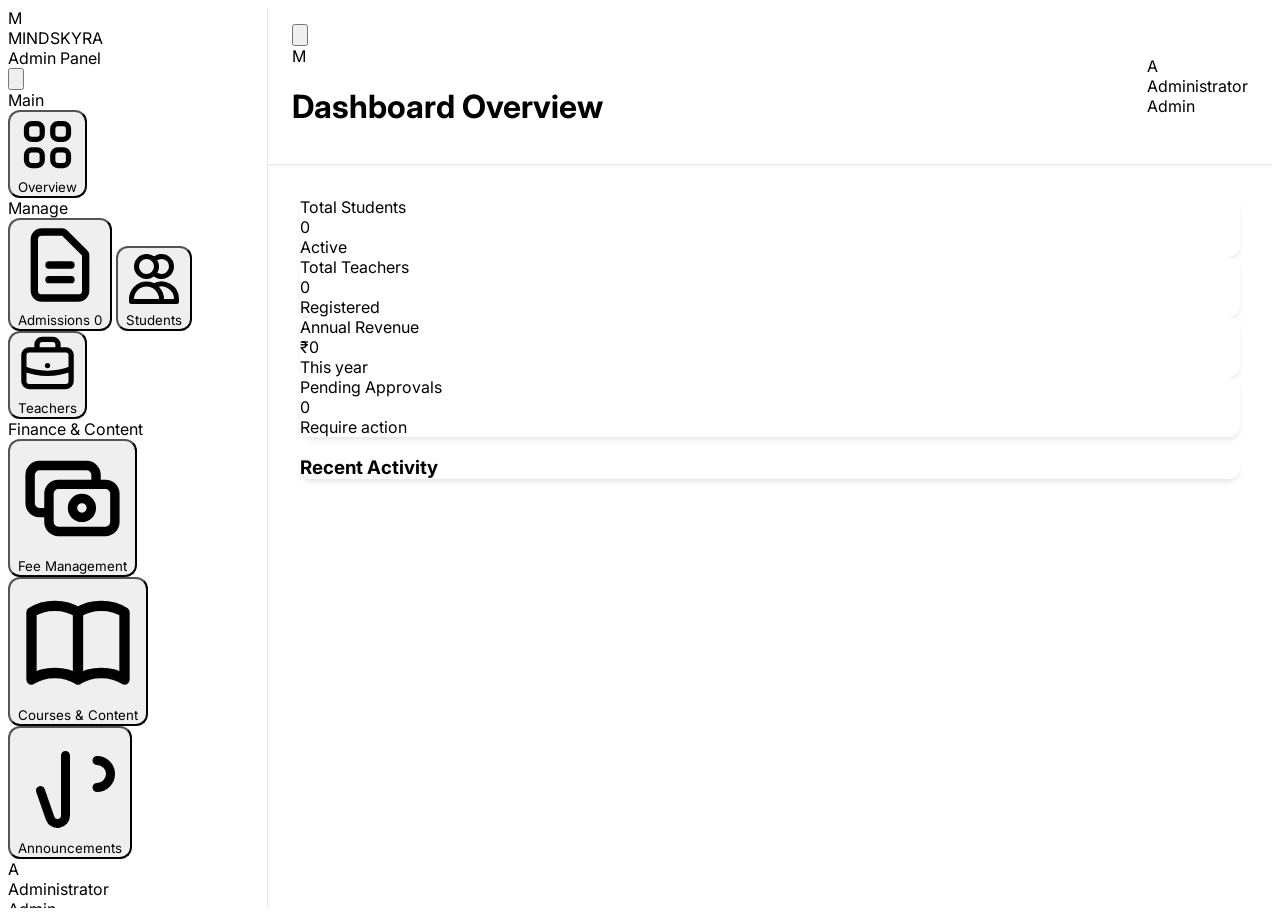
==== commit 0c4d95e1: "Update print statement from 'Hello' to 'Goodbye'" ====
--- a/admin.html
+++ b/admin.html
@@ -27,2459 +27,1837 @@
         }
     </script>
     <style>
-        * { font-family: 'Inter', sans-serif; }
-        .sidebar { transition: all 0.3s ease; }
-        .page { display: none; animation: fadeIn 0.3s ease; }
+        * { font-family: 'Inter', sans-serif; box-sizing: border-box; }
+        .page { display: none; animation: fadeIn 0.25s ease; }
         .page.active { display: block; }
-        @keyframes fadeIn { from { opacity: 0; transform: translateY(10px); } to { opacity: 1; transform: translateY(0); } }
-        .card { background: white; border-radius: 0.75rem; box-shadow: 0 4px 6px -1px rgba(0,0,0,0.1), 0 2px 4px -1px rgba(0,0,0,0.06); transition: transform 0.2s, box-shadow 0.2s; }
-        .card:hover { transform: translateY(-2px); box-shadow: 0 10px 15px -3px rgba(0,0,0,0.1); }
-        .modal { display: none; position: fixed; inset: 0; background: rgba(0,0,0,0.6); backdrop-filter: blur(4px); z-index: 50; align-items: center; justify-content: center; padding: 1rem; }
-        .modal.show { display: flex; }
-        .modal-content { background: white; border-radius: 1rem; max-width: 700px; width: 100%; max-height: 90vh; overflow-y: auto; padding: 2rem; box-shadow: 0 25px 50px -12px rgba(0,0,0,0.25); }
-        .toast { position: fixed; top: 20px; right: 20px; padding: 1rem 1.5rem; border-radius: 0.75rem; color: white; font-weight: 500; transform: translateX(400px); transition: transform 0.3s cubic-bezier(0.68, -0.55, 0.265, 1.55); z-index: 1000; box-shadow: 0 10px 15px -3px rgba(0,0,0,0.1); }
-        .toast.show { transform: translateX(0); }
-        .badge { display: inline-flex; align-items: center; padding: 0.375rem 0.875rem; border-radius: 9999px; font-size: 0.75rem; font-weight: 600; }
-        .badge-pending { background: #FEF3C7; color: #92400E; }
-        .badge-approved { background: #D1FAE5; color: #065F46; }
-        .badge-rejected { background: #FEE2E2; color: #991B1B; }
-        .nav-btn { transition: all 0.2s; position: relative; overflow: hidden; }
-        .nav-btn::before { content: ''; position: absolute; left: 0; top: 0; height: 100%; width: 0; background: rgba(255,255,255,0.1); transition: width 0.3s; }
-        .nav-btn:hover::before { width: 100%; }
-        .table-row { transition: background-color 0.2s; }
-        .table-row:hover { background-color: #F9FAFB; }
-        .btn-primary { background: linear-gradient(135deg, #4F46E5 0%, #7C3AED 100%); transition: all 0.3s; }
-        .btn-primary:hover { transform: translateY(-1px); box-shadow: 0 10px 20px -5px rgba(79, 70, 229, 0.4); }
-        .stats-card { background: linear-gradient(135deg, #667eea 0%, #764ba2 100%); color: white; }
-        .fee-card-collected { background: linear-gradient(135deg, #10B981 0%, #059669 100%); }
-        .fee-card-pending { background: linear-gradient(135deg, #F59E0B 0%, #D97706 100%); }
-        .fee-card-overdue { background: linear-gradient(135deg, #EF4444 0%, #DC2626 100%); }
-        .loading-skeleton { background: linear-gradient(90deg, #f0f0f0 25%, #e0e0e0 50%, #f0f0f0 75%); background-size: 200% 100%; animation: loading 1.5s infinite; }
-        @keyframes loading { 0% { background-position: 200% 0; } 100% { background-position: -200% 0; } }
-        .tab-btn { position: relative; }
-        .tab-btn.active::after { content: ''; position: absolute; bottom: -1px; left: 0; right: 0; height: 2px; background: #4F46E5; }
-        .course-structure-item { border-left: 3px solid #E5E7EB; padding-left: 1rem; margin-left: 0.5rem; transition: all 0.2s; }
-        .course-structure-item:hover { border-left-color: #4F46E5; background: #F9FAFB; }
-        .fee-breakdown-row { display: grid; grid-template-columns: 1fr 1fr 1fr 1fr 1fr; gap: 0.5rem; align-items: center; }
-        .fee-pill { display: inline-flex; align-items: center; gap: 0.25rem; padding: 0.25rem 0.625rem; border-radius: 9999px; font-size: 0.7rem; font-weight: 600; white-space: nowrap; }
-        .fee-pill-base { background: #EDE9FE; color: #5B21B6; }
-        .fee-pill-offer { background: #FEF3C7; color: #92400E; }
-        .fee-pill-net { background: #DBEAFE; color: #1E40AF; }
-        .fee-pill-paid { background: #D1FAE5; color: #065F46; }
-        .fee-pill-due { background: #FEE2E2; color: #991B1B; }
-        .offer-badge { background: linear-gradient(135deg, #F59E0B, #EF4444); color: white; padding: 0.15rem 0.5rem; border-radius: 9999px; font-size: 0.65rem; font-weight: 700; }
-        .class-fee-grid { display: grid; grid-template-columns: repeat(auto-fill, minmax(220px, 1fr)); gap: 1rem; }
-        .class-fee-card { background: white; border: 2px solid #E5E7EB; border-radius: 0.75rem; padding: 1.25rem; transition: all 0.2s; }
-        .class-fee-card:hover { border-color: #4F46E5; box-shadow: 0 4px 12px rgba(79, 70, 229, 0.15); }
-        .class-fee-card.saved { border-color: #10B981; }
-        .offer-preview-box { background: linear-gradient(135deg, #FEF3C7 0%, #FDE68A 100%); border: 2px dashed #F59E0B; border-radius: 0.75rem; padding: 1rem; }
-        .fee-row-highlight { background: linear-gradient(90deg, rgba(79,70,229,0.04), transparent); border-left: 3px solid #4F46E5; }
-        
-        /* Course Content Upload Styles */
-        .upload-zone { border: 2px dashed #C7D2FE; border-radius: 0.75rem; padding: 2rem; text-align: center; cursor: pointer; transition: all 0.2s; background: #F5F3FF; }
-        .upload-zone:hover, .upload-zone.drag-active { border-color: #4F46E5; background: #EEF2FF; }
-        .upload-zone input { display: none; }
-        .progress-bar { height: 8px; border-radius: 4px; background: #E5E7EB; overflow: hidden; }
-        .progress-fill { height: 100%; background: linear-gradient(90deg, #4F46E5, #7C3AED); border-radius: 4px; transition: width 0.3s ease; }
-        .tree-node { padding: 0.5rem; border-radius: 0.5rem; cursor: pointer; transition: all 0.2s; }
-        .tree-node:hover { background: #F3F4F6; }
-        .tree-node.active { background: #EEF2FF; border-left: 3px solid #4F46E5; }
-        .tree-children { margin-left: 1.5rem; border-left: 2px solid #E5E7EB; padding-left: 0.5rem; }
+        @keyframes fadeIn { from { opacity:0; transform:translateY(8px); } to { opacity:1; transform:translateY(0); } }
+        .card { background:white; border-radius:0.75rem; box-shadow:0 4px 6px -1px rgba(0,0,0,0.08),0 2px 4px -1px rgba(0,0,0,0.04); transition:transform 0.2s,box-shadow 0.2s; }
+        .card:hover { transform:translateY(-2px); box-shadow:0 10px 15px -3px rgba(0,0,0,0.1); }
+
+        /* SIDEBAR */
+        #sidebar {
+            position: fixed; top:0; left:0; bottom:0; width:260px; z-index:200;
+            background:white; border-right:1px solid #E5E7EB;
+            display:flex; flex-direction:column;
+            transform: translateX(-100%);
+            transition: transform 0.3s cubic-bezier(0.4,0,0.2,1);
+            overflow-y:auto;
+        }
+        #sidebar.open { transform: translateX(0); box-shadow: 4px 0 24px rgba(0,0,0,0.12); }
+        @media (min-width:1024px) {
+            #sidebar { position:relative; transform:translateX(0); box-shadow:none; flex-shrink:0; }
+        }
+        #sidebarOverlay { display:none; position:fixed; inset:0; background:rgba(0,0,0,0.45); z-index:199; }
+        #sidebarOverlay.show { display:block; }
+
+        .nav-btn { transition:all 0.15s; position:relative; overflow:hidden; border-radius:0.75rem; }
+        .layout { display:flex; height:100vh; overflow:hidden; }
+        .main-area { flex:1; display:flex; flex-direction:column; min-width:0; overflow:hidden; }
+        main { flex:1; overflow-y:auto; padding:1rem; }
+        @media(min-width:640px){ main { padding:1.5rem; } }
+        @media(min-width:1024px){ main { padding:2rem; } }
+
+        header { background:white; border-bottom:1px solid #E5E7EB; padding:0.75rem 1rem; display:flex; align-items:center; justify-content:space-between; flex-shrink:0; box-shadow:0 1px 3px rgba(0,0,0,0.06); }
+        @media(min-width:640px){ header { padding:1rem 1.5rem; } }
+
+        /* MODAL */
+        .modal { display:none; position:fixed; inset:0; background:rgba(0,0,0,0.55); backdrop-filter:blur(4px); z-index:300; align-items:center; justify-content:center; padding:0.75rem; }
+        .modal.show { display:flex; }
+        .modal-content { background:white; border-radius:1rem; width:100%; max-height:92vh; overflow-y:auto; padding:1.25rem; box-shadow:0 25px 50px -12px rgba(0,0,0,0.3); }
+        @media(min-width:640px){ .modal-content { padding:1.75rem; } }
+
+        /* TOAST */
+        .toast { position:fixed; top:16px; right:16px; left:16px; padding:0.875rem 1.25rem; border-radius:0.75rem; color:white; font-weight:500; transform:translateY(-120px); transition:transform 0.3s cubic-bezier(0.68,-0.55,0.265,1.55); z-index:999; box-shadow:0 10px 15px -3px rgba(0,0,0,0.15); text-align:center; }
+        @media(min-width:480px){ .toast { left:auto; width:340px; transform:translateX(400px); } }
+        .toast.show { transform:translateY(0); }
+        @media(min-width:480px){ .toast.show { transform:translateX(0); } }
+
+        /* BADGES */
+        .badge { display:inline-flex; align-items:center; padding:0.3rem 0.75rem; border-radius:9999px; font-size:0.72rem; font-weight:600; }
+        .badge-pending  { background:#FEF3C7; color:#92400E; }
+        .badge-approved { background:#D1FAE5; color:#065F46; }
+        .badge-rejected { background:#FEE2E2; color:#991B1B; }
+
+        /* FEE PILLS */
+        .fee-pill { display:inline-flex; align-items:center; padding:0.2rem 0.55rem; border-radius:9999px; font-size:0.68rem; font-weight:600; white-space:nowrap; }
+        .fee-pill-base   { background:#EDE9FE; color:#5B21B6; }
+        .fee-pill-offer  { background:#FEF3C7; color:#92400E; }
+        .fee-pill-net    { background:#DBEAFE; color:#1E40AF; }
+        .fee-pill-paid   { background:#D1FAE5; color:#065F46; }
+        .fee-pill-due    { background:#FEE2E2; color:#991B1B; }
+
+        /* BUTTONS */
+        .btn-primary { background:linear-gradient(135deg,#4F46E5 0%,#7C3AED 100%); transition:all 0.25s; }
+        .btn-primary:hover { transform:translateY(-1px); box-shadow:0 10px 20px -5px rgba(79,70,229,0.4); }
+        .table-row { transition:background 0.15s; }
+        .table-row:hover { background:#F9FAFB; }
+
+        .fee-card-collected { background:linear-gradient(135deg,#10B981,#059669); }
+        .fee-card-pending   { background:linear-gradient(135deg,#F59E0B,#D97706); }
+        .fee-card-overdue   { background:linear-gradient(135deg,#EF4444,#DC2626); }
+
+        .loading-skeleton { background:linear-gradient(90deg,#f0f0f0 25%,#e0e0e0 50%,#f0f0f0 75%); background-size:200% 100%; animation:loading 1.5s infinite; }
+        @keyframes loading { 0%{background-position:200% 0} 100%{background-position:-200% 0} }
+
+        .tab-btn { position:relative; white-space:nowrap; }
+        .tab-btn.active::after { content:''; position:absolute; bottom:-1px; left:0; right:0; height:2px; background:#4F46E5; }
+
+        .offer-preview-box { background:linear-gradient(135deg,#FEF3C7 0%,#FDE68A 100%); border:2px dashed #F59E0B; border-radius:0.75rem; padding:1rem; }
+
+        /* UPLOAD ZONE */
+        .upload-zone { border:2px dashed #C7D2FE; border-radius:0.75rem; padding:1.5rem 1rem; text-align:center; cursor:pointer; transition:all 0.2s; background:#F5F3FF; }
+        .upload-zone:hover,.upload-zone.drag-active { border-color:#4F46E5; background:#EEF2FF; }
+        .upload-zone input[type="file"] { display:none; }
+        .progress-bar { height:8px; border-radius:4px; background:#E5E7EB; overflow:hidden; }
+        .progress-fill { height:100%; background:linear-gradient(90deg,#4F46E5,#7C3AED); border-radius:4px; transition:width 0.3s ease; }
+
+        /* COURSE TREE */
+        .tree-subject { border-radius:0.5rem; margin-bottom:3px; overflow:hidden; }
+        .tree-subject-header { display:flex; align-items:center; gap:7px; padding:9px 10px; background:#F3F4F6; cursor:pointer; font-weight:600; font-size:0.8rem; color:#374151; transition:background 0.15s; user-select:none; }
+        .tree-subject-header:hover { background:#E5E7EB; }
+        .tree-subject-header .caret { font-size:0.6rem; transition:transform 0.2s; color:#9CA3AF; flex-shrink:0; }
+        .tree-subject-header.open .caret { transform:rotate(90deg); }
+        .tree-children { padding-left:12px; border-left:2px solid #E5E7EB; margin-left:10px; display:none; }
+        .tree-children.open { display:block; }
+        .tree-chapter { display:flex; align-items:center; gap:6px; padding:6px 8px; border-radius:6px; cursor:pointer; font-size:0.76rem; color:#4B5563; transition:all 0.15s; }
+        .tree-chapter:hover { background:#EEF2FF; color:#4F46E5; }
+        .tree-chapter.active { background:#EEF2FF; color:#4F46E5; font-weight:600; border-left:3px solid #4F46E5; padding-left:5px; }
+        .add-chapter-btn { display:flex; align-items:center; gap:4px; font-size:0.72rem; color:#4F46E5; padding:5px 8px; margin-top:4px; cursor:pointer; opacity:0.75; transition:opacity 0.15s; border-radius:6px; }
+        .add-chapter-btn:hover { opacity:1; background:#EEF2FF; }
+        .icon-btn-sm { padding:2px 5px; border-radius:4px; font-size:0.72rem; cursor:pointer; transition:background 0.15s; }
+        .icon-btn-sm:hover { background:rgba(0,0,0,0.08); }
+        .content-item { display:flex; align-items:center; gap:10px; padding:8px 10px; border-radius:8px; background:#F9FAFB; border:1px solid #E5E7EB; margin-bottom:5px; }
+        .content-item:hover { background:#F3F4F6; }
+
+        /* CLASS FEE CARDS */
+        .class-fee-grid { display:grid; grid-template-columns:repeat(auto-fill,minmax(220px,1fr)); gap:1rem; }
+        .class-fee-card { background:white; border:2px solid #E5E7EB; border-radius:0.75rem; padding:1.25rem; transition:all 0.2s; }
+        .class-fee-card:hover { border-color:#4F46E5; box-shadow:0 4px 12px rgba(79,70,229,0.15); }
+        .class-fee-card.saved { border-color:#10B981; }
+
+        /* RESPONSIVE TABLE */
+        @media(max-width:639px){
+            .resp-table thead { display:none; }
+            .resp-table tbody tr { display:block; background:white; border-radius:0.75rem; margin-bottom:0.75rem; box-shadow:0 1px 4px rgba(0,0,0,0.08); overflow:hidden; border:1px solid #E5E7EB; }
+            .resp-table tbody td { display:flex; align-items:flex-start; padding:0.6rem 1rem; border-bottom:1px solid #F3F4F6; }
+            .resp-table tbody td:last-child { border-bottom:none; }
+            .resp-table tbody td::before { content:attr(data-label); font-size:0.7rem; font-weight:700; color:#9CA3AF; text-transform:uppercase; letter-spacing:0.05em; min-width:90px; flex-shrink:0; padding-top:1px; }
+        }
+
+        /* BOTTOM NAV */
+        #bottomNav { display:none; position:fixed; bottom:0; left:0; right:0; background:white; border-top:1px solid #E5E7EB; z-index:150; padding:0.4rem 0 calc(0.4rem + env(safe-area-inset-bottom)); }
+        @media(max-width:1023px){ #bottomNav { display:flex; } }
+        .bn-item { flex:1; display:flex; flex-direction:column; align-items:center; gap:2px; padding:4px 2px; cursor:pointer; color:#6B7280; transition:color 0.15s; font-size:0.58rem; font-weight:600; }
+        .bn-item.active { color:#4F46E5; }
+        .bn-item svg { width:20px; height:20px; }
+        @media(max-width:1023px){ main { padding-bottom:5rem !important; } }
+
+        /* COURSE MODAL mobile */
+        @media(max-width:639px){
+            #courseModal .modal-content { padding:1rem; }
+            #courseModal .grid.grid-cols-5 { display:flex !important; flex-direction:column !important; }
+            #courseModal .col-span-2, #courseModal .col-span-3 { width:100% !important; max-width:100% !important; border-right:none !important; padding-right:0 !important; border-top:1px solid #E5E7EB; padding-top:1rem; }
+            #courseModal .col-span-2 { max-height:200px !important; }
+        }
     </style>
 </head>
 <body class="bg-gray-50 text-gray-800">
-    <!-- Toast Notification -->
-    <div id="toast" class="toast bg-gray-800"></div>
-
-    <!-- Payment Proof Modal -->
-    <div id="paymentModal" class="modal">
-        <div class="modal-content">
-            <div class="flex items-center justify-between mb-4 border-b pb-4">
-                <h3 class="text-xl font-bold text-gray-800">Payment Proof Verification</h3>
-                <button onclick="closeModal('paymentModal')" class="text-gray-400 hover:text-gray-600 transition">
-                    <svg class="w-6 h-6" fill="none" stroke="currentColor" viewBox="0 0 24 24"><path stroke-linecap="round" stroke-linejoin="round" stroke-width="2" d="M6 18L18 6M6 6l12 12"></path></svg>
+<div id="toast" class="toast bg-gray-800"></div>
+
+<!-- ══════════════════ PAYMENT PROOF MODAL ══════════════════ -->
+<div id="paymentModal" class="modal">
+    <div class="modal-content" style="max-width:560px;">
+        <div class="flex items-center justify-between mb-4 border-b pb-4">
+            <h3 class="text-xl font-bold text-gray-800">Payment Proof Verification</h3>
+            <button onclick="closeModal('paymentModal')" class="text-gray-400 hover:text-gray-600"><svg class="w-6 h-6" fill="none" stroke="currentColor" viewBox="0 0 24 24"><path stroke-linecap="round" stroke-linejoin="round" stroke-width="2" d="M6 18L18 6M6 6l12 12"/></svg></button>
+        </div>
+        <img id="proofImage" src="" alt="Payment Proof" class="w-full rounded-lg shadow-md max-h-96 object-contain bg-gray-100 mb-4">
+        <div class="grid grid-cols-2 gap-4 mb-4 text-sm">
+            <div class="bg-gray-50 p-3 rounded-lg"><span class="text-gray-500">Amount:</span><span id="proofAmount" class="font-bold text-lg block"></span></div>
+            <div class="bg-gray-50 p-3 rounded-lg"><span class="text-gray-500">Method:</span><span id="proofMethod" class="font-bold text-lg block"></span></div>
+        </div>
+        <div class="flex gap-3">
+            <button onclick="approvePayment()" class="flex-1 py-3 bg-green-600 text-white rounded-lg hover:bg-green-700 font-semibold">✅ Approve</button>
+            <button onclick="rejectPayment()" class="flex-1 py-3 bg-red-600 text-white rounded-lg hover:bg-red-700 font-semibold">❌ Reject</button>
+        </div>
+    </div>
+</div>
+
+<!-- ══════════════════ STUDENT MODAL ══════════════════ -->
+<div id="studentModal" class="modal">
+    <div class="modal-content">
+        <div class="flex items-center justify-between mb-4 border-b pb-4">
+            <h3 class="text-xl font-bold text-gray-800" id="studentModalTitle">Student Details</h3>
+            <button onclick="closeModal('studentModal')" class="text-gray-400 hover:text-gray-600"><svg class="w-6 h-6" fill="none" stroke="currentColor" viewBox="0 0 24 24"><path stroke-linecap="round" stroke-linejoin="round" stroke-width="2" d="M6 18L18 6M6 6l12 12"/></svg></button>
+        </div>
+        <form id="studentForm" onsubmit="saveStudent(event)">
+            <input type="hidden" id="editStudentId">
+            <div class="grid grid-cols-2 gap-4 mb-4">
+                <div><label class="block text-sm font-medium text-gray-700 mb-1">First Name</label><input type="text" id="editFirstName" class="w-full px-3 py-2 border border-gray-300 rounded-lg" required></div>
+                <div><label class="block text-sm font-medium text-gray-700 mb-1">Last Name</label><input type="text" id="editLastName" class="w-full px-3 py-2 border border-gray-300 rounded-lg" required></div>
+            </div>
+            <div class="mb-4"><label class="block text-sm font-medium text-gray-700 mb-1">Email</label><input type="email" id="editEmail" class="w-full px-3 py-2 border border-gray-300 rounded-lg" required></div>
+            <div class="grid grid-cols-2 gap-4 mb-4">
+                <div><label class="block text-sm font-medium text-gray-700 mb-1">Class</label>
+                <select id="editClass" class="w-full px-3 py-2 border border-gray-300 rounded-lg">
+                    <option value="3">Class 3</option><option value="4">Class 4</option><option value="5">Class 5</option><option value="6">Class 6</option><option value="7">Class 7</option><option value="8">Class 8</option><option value="9">Class 9</option><option value="10">Class 10</option><option value="11">Class 11</option><option value="12">Class 12</option>
+                </select></div>
+                <div><label class="block text-sm font-medium text-gray-700 mb-1">Board</label>
+                <select id="editBoard" class="w-full px-3 py-2 border border-gray-300 rounded-lg">
+                    <option value="regular">Regular (SSC)</option><option value="cbse">CBSE</option><option value="icse">ICSE</option>
+                </select></div>
+            </div>
+            <div class="grid grid-cols-2 gap-4 mb-4">
+                <div><label class="block text-sm font-medium text-gray-700 mb-1">Mode</label>
+                <select id="editMode" class="w-full px-3 py-2 border border-gray-300 rounded-lg">
+                    <option value="online">Online</option><option value="offline">Offline</option><option value="hybrid">Hybrid</option>
+                </select></div>
+                <div><label class="block text-sm font-medium text-gray-700 mb-1">Stream</label>
+                <select id="editStream" class="w-full px-3 py-2 border border-gray-300 rounded-lg">
+                    <option value="">N/A</option><option value="science">Science</option><option value="commerce">Commerce</option>
+                </select></div>
+            </div>
+            <div class="mb-4"><label class="block text-sm font-medium text-gray-700 mb-1">Medium</label>
+            <select id="editMedium" class="w-full px-3 py-2 border border-gray-300 rounded-lg">
+                <option value="english">English</option><option value="semi-english">Semi-English</option>
+            </select></div>
+            <div class="mb-4"><label class="block text-sm font-medium text-gray-700 mb-1">Phone</label><input type="tel" id="editPhone" class="w-full px-3 py-2 border border-gray-300 rounded-lg"></div>
+            <div class="mb-4"><label class="block text-sm font-medium text-gray-700 mb-1">Address</label><textarea id="editAddress" rows="2" class="w-full px-3 py-2 border border-gray-300 rounded-lg"></textarea></div>
+            <div class="flex gap-3 pt-4 border-t">
+                <button type="button" onclick="closeModal('studentModal')" class="flex-1 py-2 border border-gray-300 text-gray-700 rounded-lg">Cancel</button>
+                <button type="submit" class="flex-1 py-2 bg-primary text-white rounded-lg font-semibold">Save Changes</button>
+            </div>
+        </form>
+    </div>
+</div>
+
+<!-- ══════════════════ OFFER MODAL ══════════════════ -->
+<div id="offerModal" class="modal">
+    <div class="modal-content" style="max-width:520px">
+        <div class="flex items-center justify-between mb-4 border-b pb-4">
+            <div><h3 class="text-xl font-bold text-gray-800">Apply Offer / Discount</h3><p class="text-xs text-orange-600 font-medium mt-0.5">🔒 Admin Only</p></div>
+            <button onclick="closeModal('offerModal')" class="text-gray-400 hover:text-gray-600"><svg class="w-6 h-6" fill="none" stroke="currentColor" viewBox="0 0 24 24"><path stroke-linecap="round" stroke-linejoin="round" stroke-width="2" d="M6 18L18 6M6 6l12 12"/></svg></button>
+        </div>
+        <div class="bg-gray-50 rounded-xl p-4 mb-5 flex items-center gap-4">
+            <div class="w-12 h-12 rounded-full bg-gradient-to-br from-primary to-secondary flex items-center justify-center text-white font-bold text-lg" id="offerStudentAvatar">S</div>
+            <div><div class="font-bold text-gray-900 text-base" id="offerStudentName">Student Name</div><div class="text-sm text-gray-500" id="offerStudentClass">Class 10 • Online</div></div>
+        </div>
+        <div class="mb-5">
+            <div class="text-xs font-semibold text-gray-500 uppercase tracking-wider mb-3">Fee Breakdown</div>
+            <div class="space-y-2">
+                <div class="flex items-center justify-between p-3 bg-purple-50 rounded-lg border border-purple-100"><span class="text-sm font-medium text-purple-800">📋 Base Fee</span><span class="font-bold text-purple-900" id="offerBaseFee">₹0</span></div>
+                <div class="flex items-center justify-between p-3 bg-orange-50 rounded-lg border border-orange-100"><span class="text-sm font-medium text-orange-800">🎁 Discount</span><span class="font-bold text-orange-900" id="offerPreviewDiscount">-₹0</span></div>
+                <div class="flex items-center justify-between p-3 bg-blue-50 rounded-lg border-2 border-blue-200"><span class="text-sm font-bold text-blue-800">💳 Net Fee</span><span class="font-bold text-blue-900 text-lg" id="offerPreviewNet">₹0</span></div>
+                <div class="flex items-center justify-between p-3 bg-green-50 rounded-lg border border-green-100"><span class="text-sm font-medium text-green-800">✅ Paid</span><span class="font-bold text-green-900" id="offerPreviewPaid">₹0</span></div>
+                <div class="flex items-center justify-between p-3 bg-red-50 rounded-lg border border-red-100"><span class="text-sm font-medium text-red-800">⏳ Remaining</span><span class="font-bold text-red-900" id="offerPreviewDue">₹0</span></div>
+            </div>
+        </div>
+        <div class="offer-preview-box mb-5">
+            <div class="text-sm font-bold text-yellow-800 mb-3">🤝 Set Discount</div>
+            <div class="grid grid-cols-2 gap-3">
+                <div><label class="block text-xs font-medium text-yellow-900 mb-1">Amount (₹)</label><input type="number" id="offerDiscountAmount" min="0" placeholder="e.g. 500" class="w-full px-3 py-2 border-2 border-yellow-300 rounded-lg bg-white font-medium" oninput="updateOfferPreview()"></div>
+                <div><label class="block text-xs font-medium text-yellow-900 mb-1">OR %</label><input type="number" id="offerDiscountPercent" min="0" max="100" placeholder="e.g. 10" class="w-full px-3 py-2 border-2 border-yellow-300 rounded-lg bg-white font-medium" oninput="updateOfferFromPercent()"></div>
+            </div>
+            <div class="mt-3"><label class="block text-xs font-medium text-yellow-900 mb-1">Reason (Internal)</label><input type="text" id="offerReason" placeholder="e.g. Sibling discount..." class="w-full px-3 py-2 border-2 border-yellow-300 rounded-lg bg-white text-sm"></div>
+        </div>
+        <input type="hidden" id="offerStudentId">
+        <input type="hidden" id="offerBaseFeeHidden">
+        <div class="flex gap-3 pt-4 border-t">
+            <button onclick="removeOffer()" class="px-5 py-2 border border-red-300 text-red-600 rounded-lg hover:bg-red-50 text-sm">Remove Offer</button>
+            <button onclick="closeModal('offerModal')" class="flex-1 py-2 border border-gray-300 text-gray-700 rounded-lg">Cancel</button>
+            <button onclick="saveOffer()" class="flex-1 py-2 bg-gradient-to-r from-yellow-500 to-orange-500 text-white rounded-lg font-semibold">Apply</button>
+        </div>
+    </div>
+</div>
+
+<!-- ══════════════════ COURSE MANAGER MODAL ══════════════════ -->
+<div id="courseModal" class="modal">
+    <div class="modal-content" style="max-width:960px; padding:1.5rem;">
+        <div class="flex items-center justify-between mb-4 border-b pb-3">
+            <h3 class="text-xl font-bold text-gray-800">📚 Course Content Manager</h3>
+            <button onclick="closeModal('courseModal')" class="text-gray-400 hover:text-gray-600"><svg class="w-6 h-6" fill="none" stroke="currentColor" viewBox="0 0 24 24"><path stroke-linecap="round" stroke-linejoin="round" stroke-width="2" d="M6 18L18 6M6 6l12 12"/></svg></button>
+        </div>
+        <div class="grid grid-cols-5 gap-4" style="min-height:460px;">
+            <div class="col-span-2 border-r pr-4 flex flex-col" style="max-height:520px;">
+                <div class="flex items-center justify-between mb-2">
+                    <span class="text-xs font-bold text-gray-500 uppercase tracking-wider">Course Structure</span>
+                    <button onclick="openAddSubjectModal()" class="flex items-center gap-1 text-xs bg-primary text-white px-3 py-1.5 rounded-lg hover:opacity-90 transition">+ Subject</button>
+                </div>
+                <div id="courseStructureTree" class="flex-1 overflow-y-auto space-y-1 pr-1">
+                    <div class="text-center py-8 text-gray-400 text-sm">Loading...</div>
+                </div>
+            </div>
+            <div class="col-span-3 flex flex-col">
+                <div id="noSelectionMsg" style="flex:1;display:flex;" class="flex-col items-center justify-center text-gray-400">
+                    <svg class="w-14 h-14 mb-3 opacity-40" fill="none" stroke="currentColor" viewBox="0 0 24 24"><path stroke-linecap="round" stroke-linejoin="round" stroke-width="1.5" d="M9 5H7a2 2 0 00-2 2v12a2 2 0 002 2h10a2 2 0 002-2V7a2 2 0 00-2-2h-2M9 5a2 2 0 002 2h2a2 2 0 002-2M9 5a2 2 0 012-2h2a2 2 0 012 2"/></svg>
+                    <p class="font-medium">Select a chapter to manage content</p>
+                    <p class="text-xs mt-1">Or add a subject → chapter first</p>
+                </div>
+                <div id="uploadSection" style="display:none;flex:1;flex-direction:column;" class="flex-col">
+                    <div class="bg-indigo-50 border border-indigo-200 rounded-xl px-4 py-3 mb-4 flex items-center justify-between">
+                        <div>
+                            <div class="text-xs text-indigo-500 font-semibold uppercase tracking-wider">Selected Chapter</div>
+                            <div class="font-bold text-indigo-900 mt-0.5" id="uploadLocation">—</div>
+                        </div>
+                        <span class="text-2xl">📂</span>
+                    </div>
+                    <div class="flex gap-2 mb-4">
+                        <button onclick="setContentType('video')" id="btn-video" class="content-type-btn flex-1 py-2 rounded-lg text-sm font-medium bg-blue-100 text-blue-700">🎥 Video</button>
+                        <button onclick="setContentType('notes')" id="btn-notes" class="content-type-btn flex-1 py-2 rounded-lg text-sm font-medium bg-gray-100 text-gray-600">📄 Notes</button>
+                        <button onclick="setContentType('dpp')" id="btn-dpp" class="content-type-btn flex-1 py-2 rounded-lg text-sm font-medium bg-gray-100 text-gray-600">📝 DPP</button>
+                    </div>
+                    <!-- YouTube URL input (shown for Video) -->
+                    <div id="youtubeInputZone" class="">
+                        <label class="block text-xs font-medium text-gray-700 mb-1">YouTube Video URL</label>
+                        <div class="flex gap-2">
+                            <input type="text" id="youtubeUrlInput" placeholder="https://youtu.be/... or https://www.youtube.com/watch?v=..." class="flex-1 px-3 py-2 border border-gray-300 rounded-lg text-sm" oninput="previewYouTube()">
+                            <button onclick="clearYoutubeUrl()" class="px-3 py-2 bg-red-100 text-red-500 rounded-lg text-sm hover:bg-red-200">✕</button>
+                        </div>
+                        <div id="youtubeThumbnail" style="display:none;" class="mt-2 rounded-xl overflow-hidden border border-gray-200">
+                            <img id="youtubeThumbnailImg" src="" alt="Thumbnail" class="w-full h-32 object-cover">
+                            <div class="px-3 py-2 bg-gray-50 text-xs text-gray-500 flex items-center gap-1">✅ <span id="youtubeVideoId"></span></div>
+                        </div>
+                    </div>
+
+                    <!-- File upload zone (shown for Notes & DPP) -->
+                    <div id="contentUploadZone" class="upload-zone" onclick="document.getElementById('contentFileInput').click()" ondrop="handleContentDrop(event)" ondragover="handleContentDragOver(event)" ondragleave="handleContentDragLeave(event)" style="display:none;">
+                        <input type="file" id="contentFileInput" onchange="handleContentFileSelect(event)" accept="application/pdf">
+                        <svg class="w-10 h-10 text-indigo-400 mx-auto mb-2" fill="none" stroke="currentColor" viewBox="0 0 24 24"><path stroke-linecap="round" stroke-linejoin="round" stroke-width="1.5" d="M7 16a4 4 0 01-.88-7.903A5 5 0 1115.9 6L16 6a5 5 0 011 9.9M15 13l-3-3m0 0l-3 3m3-3v12"/></svg>
+                        <p class="text-sm font-medium text-indigo-700">Click or drag PDF here</p>
+                        <p class="text-xs text-gray-400 mt-1" id="fileTypeHint">PDF files accepted</p>
+                    </div>
+                    <div id="contentPreview" style="display:none;" class="mt-3">
+                        <div class="flex items-center gap-3 p-3 bg-white rounded-lg border">
+                            <div id="previewIcon" class="w-10 h-10 bg-orange-100 rounded-lg flex items-center justify-center text-lg">📄</div>
+                            <div class="flex-1 min-w-0">
+                                <div class="text-sm font-medium text-gray-800 truncate" id="previewFileName">file.pdf</div>
+                                <div class="text-xs text-gray-500" id="previewFileSize">0 MB</div>
+                            </div>
+                            <button onclick="clearContentFile()" class="text-red-400 hover:text-red-600 text-lg leading-none">✕</button>
+                        </div>
+                    </div>
+                    <div id="uploadProgress" style="display:none;" class="mt-3">
+                        <div class="flex justify-between text-xs text-gray-500 mb-1">
+                            <span id="uploadStatus">Uploading...</span>
+                            <span id="progressPercent">0%</span>
+                        </div>
+                        <div class="progress-bar"><div class="progress-fill" id="contentProgressFill" style="width:0%"></div></div>
+                    </div>
+                    <div class="mt-3">
+                        <label class="block text-xs font-medium text-gray-700 mb-1">Title / Description</label>
+                        <input type="text" id="contentTitle" placeholder="e.g. Algebra Introduction — Part 1" class="w-full px-3 py-2 border border-gray-300 rounded-lg text-sm">
+                    </div>
+                    <button onclick="uploadContent()" id="uploadContentBtn" class="mt-3 w-full py-2.5 bg-primary text-white rounded-xl font-semibold hover:opacity-90 transition flex items-center justify-center gap-2 text-sm">
+                        <svg class="w-4 h-4" fill="none" stroke="currentColor" viewBox="0 0 24 24"><path stroke-linecap="round" stroke-linejoin="round" stroke-width="2" d="M7 16a4 4 0 01-.88-7.903A5 5 0 1115.9 6L16 6a5 5 0 011 9.9M15 13l-3-3m0 0l-3 3m3-3v12"/></svg>
+                        <span id="uploadBtnLabel">Save YouTube Link</span>
+                    </button>
+                    <div class="mt-4 border-t pt-3">
+                        <div class="text-xs font-bold text-gray-500 uppercase tracking-wider mb-2">Uploaded Files in this Chapter</div>
+                        <div id="chapterContentList" class="space-y-1 max-h-36 overflow-y-auto">
+                            <div class="text-xs text-gray-400 text-center py-2">No files yet</div>
+                        </div>
+                    </div>
+                </div>
+            </div>
+        </div>
+    </div>
+</div>
+
+<!-- ══════════════════ ADD SUBJECT MODAL ══════════════════ -->
+<div id="subjectModal" class="modal">
+    <div class="modal-content" style="max-width:420px;">
+        <div class="flex items-center justify-between mb-4 border-b pb-4">
+            <h3 class="text-lg font-bold text-gray-800">Add New Subject</h3>
+            <button onclick="closeModal('subjectModal')" class="text-gray-400 hover:text-gray-600"><svg class="w-6 h-6" fill="none" stroke="currentColor" viewBox="0 0 24 24"><path stroke-linecap="round" stroke-linejoin="round" stroke-width="2" d="M6 18L18 6M6 6l12 12"/></svg></button>
+        </div>
+        <div class="space-y-4">
+            <div><label class="block text-sm font-medium text-gray-700 mb-1">Subject Name</label><input type="text" id="newSubjectName" class="w-full px-3 py-2 border border-gray-300 rounded-lg" placeholder="e.g. Mathematics"></div>
+            <div><label class="block text-sm font-medium text-gray-700 mb-1">For Class</label>
+            <select id="newSubjectClass" class="w-full px-3 py-2 border border-gray-300 rounded-lg">
+                <option value="3">Class 3</option><option value="4">Class 4</option><option value="5">Class 5</option><option value="6">Class 6</option><option value="7">Class 7</option><option value="8">Class 8</option><option value="9">Class 9</option><option value="10" selected>Class 10</option><option value="11">Class 11</option><option value="12">Class 12</option>
+            </select></div>
+            <div><label class="block text-sm font-medium text-gray-700 mb-1">Board</label>
+            <select id="newSubjectBoard" class="w-full px-3 py-2 border border-gray-300 rounded-lg">
+                <option value="regular">Regular (SSC)</option><option value="cbse">CBSE</option><option value="icse">ICSE</option>
+            </select></div>
+            <button onclick="saveNewSubject()" class="w-full py-2.5 bg-primary text-white rounded-lg font-semibold hover:opacity-90 transition">Add Subject</button>
+        </div>
+    </div>
+</div>
+
+<!-- ══════════════════ ADD CHAPTER MODAL ══════════════════ -->
+<div id="chapterModal" class="modal">
+    <div class="modal-content" style="max-width:420px;">
+        <div class="flex items-center justify-between mb-4 border-b pb-4">
+            <h3 class="text-lg font-bold text-gray-800">Add New Chapter</h3>
+            <button onclick="closeModal('chapterModal')" class="text-gray-400 hover:text-gray-600"><svg class="w-6 h-6" fill="none" stroke="currentColor" viewBox="0 0 24 24"><path stroke-linecap="round" stroke-linejoin="round" stroke-width="2" d="M6 18L18 6M6 6l12 12"/></svg></button>
+        </div>
+        <div class="space-y-4">
+            <div><label class="block text-sm font-medium text-gray-700 mb-1">Chapter Name</label><input type="text" id="newChapterName" class="w-full px-3 py-2 border border-gray-300 rounded-lg" placeholder="e.g. Real Numbers"></div>
+            <div><label class="block text-sm font-medium text-gray-700 mb-1">Chapter Number (optional)</label><input type="number" id="newChapterNumber" class="w-full px-3 py-2 border border-gray-300 rounded-lg" placeholder="1"></div>
+            <input type="hidden" id="chapterSubjectId">
+            <button onclick="saveNewChapter()" class="w-full py-2.5 bg-primary text-white rounded-lg font-semibold hover:opacity-90 transition">Add Chapter</button>
+        </div>
+    </div>
+</div>
+
+<!-- ══════════════════ FEE COLLECTION MODAL ══════════════════ -->
+<div id="feeCollectionModal" class="modal">
+    <div class="modal-content">
+        <div class="flex items-center justify-between mb-4 border-b pb-4">
+            <h3 class="text-xl font-bold text-gray-800">Collect Fee</h3>
+            <button onclick="closeModal('feeCollectionModal')" class="text-gray-400 hover:text-gray-600"><svg class="w-6 h-6" fill="none" stroke="currentColor" viewBox="0 0 24 24"><path stroke-linecap="round" stroke-linejoin="round" stroke-width="2" d="M6 18L18 6M6 6l12 12"/></svg></button>
+        </div>
+        <form id="feeCollectionForm" onsubmit="collectFee(event)">
+            <input type="hidden" id="feeStudentId">
+            <div class="mb-4 bg-blue-50 p-4 rounded-lg">
+                <div class="flex items-center gap-3 mb-3">
+                    <div class="w-10 h-10 rounded-full bg-primary text-white flex items-center justify-center font-bold" id="feeStudentAvatar">S</div>
+                    <div><div class="font-bold text-gray-800" id="feeStudentName">—</div><div class="text-sm text-gray-600" id="feeStudentClass">—</div></div>
+                </div>
+                <div class="grid grid-cols-3 gap-2 text-center mt-2">
+                    <div class="bg-white rounded-lg p-2"><div class="text-xs text-purple-600 font-semibold">Base Fee</div><div class="text-sm font-bold text-purple-900" id="collectBaseFee">₹0</div></div>
+                    <div class="bg-white rounded-lg p-2"><div class="text-xs text-orange-600 font-semibold">Offer</div><div class="text-sm font-bold text-orange-900" id="collectOfferAmt">₹0</div></div>
+                    <div class="bg-white rounded-lg p-2"><div class="text-xs text-red-600 font-semibold">Remaining</div><div class="text-sm font-bold text-red-900" id="collectRemaining">₹0</div></div>
+                </div>
+            </div>
+            <div class="grid grid-cols-2 gap-4 mb-4">
+                <div><label class="block text-sm font-medium text-gray-700 mb-1">Amount (₹)</label><input type="number" id="collectAmount" class="w-full px-3 py-2 border border-gray-300 rounded-lg" required></div>
+                <div><label class="block text-sm font-medium text-gray-700 mb-1">Payment Mode</label>
+                <select id="collectMode" class="w-full px-3 py-2 border border-gray-300 rounded-lg" onchange="toggleTransactionId()">
+                    <option value="cash">Cash</option><option value="online">Online/UPI</option><option value="card">Card</option><option value="bank_transfer">Bank Transfer</option>
+                </select></div>
+            </div>
+            <div class="mb-4 hidden" id="transactionIdField"><label class="block text-sm font-medium text-gray-700 mb-1">Transaction ID</label><input type="text" id="transactionId" class="w-full px-3 py-2 border border-gray-300 rounded-lg"></div>
+            <div class="mb-4"><label class="block text-sm font-medium text-gray-700 mb-1">Academic Year</label>
+            <select id="feePeriod" class="w-full px-3 py-2 border border-gray-300 rounded-lg" required>
+                <option value="">-- Select --</option><option value="2024-25">2024–25</option><option value="2025-26">2025–26</option><option value="2026-27">2026–27</option><option value="2027-28">2027–28</option>
+            </select></div>
+            <div class="mb-4"><label class="block text-sm font-medium text-gray-700 mb-1">Notes</label><textarea id="feeNotes" rows="2" class="w-full px-3 py-2 border border-gray-300 rounded-lg"></textarea></div>
+            <div class="flex gap-3 pt-4 border-t">
+                <button type="button" onclick="closeModal('feeCollectionModal')" class="flex-1 py-2 border border-gray-300 text-gray-700 rounded-lg">Cancel</button>
+                <button type="submit" class="flex-1 py-2 bg-green-600 text-white rounded-lg font-semibold">✅ Confirm Collection</button>
+            </div>
+        </form>
+    </div>
+</div>
+
+<!-- ══════════════════ DELETE MODAL ══════════════════ -->
+<div id="deleteModal" class="modal">
+    <div class="modal-content" style="max-width:400px;">
+        <div class="text-center mb-6">
+            <div class="w-16 h-16 bg-red-100 rounded-full flex items-center justify-center mx-auto mb-4"><svg class="w-8 h-8 text-red-600" fill="none" stroke="currentColor" viewBox="0 0 24 24"><path stroke-linecap="round" stroke-linejoin="round" stroke-width="2" d="M12 9v2m0 4h.01m-6.938 4h13.856c1.54 0 2.502-1.667 1.732-3L13.732 4c-.77-1.333-2.694-1.333-3.464 0L3.34 16c-.77 1.333.192 3 1.732 3z"/></svg></div>
+            <h3 class="text-xl font-bold text-gray-800 mb-2">Confirm Delete</h3>
+            <p class="text-gray-600" id="deleteMessage">Are you sure?</p>
+        </div>
+        <div class="flex gap-3">
+            <button onclick="closeModal('deleteModal')" class="flex-1 py-2 border border-gray-300 text-gray-700 rounded-lg">Cancel</button>
+            <button id="confirmDeleteBtn" class="flex-1 py-2 bg-red-600 text-white rounded-lg font-semibold">Delete</button>
+        </div>
+    </div>
+</div>
+
+<!-- ══════════════════ LAYOUT ══════════════════ -->
+<div id="sidebarOverlay" onclick="closeSidebar()"></div>
+
+<div class="layout">
+    <!-- SIDEBAR -->
+    <aside id="sidebar">
+        <div class="p-5 border-b border-gray-200 flex items-center justify-between">
+            <div class="flex items-center gap-3">
+                <div class="w-11 h-11 bg-gradient-to-br from-primary to-secondary rounded-xl flex items-center justify-center text-white font-bold text-xl shadow-lg">M</div>
+                <div>
+                    <div class="text-lg font-bold bg-gradient-to-r from-primary to-secondary bg-clip-text text-transparent leading-tight">MINDSKYRA</div>
+                    <div class="text-xs text-gray-400 font-medium">Admin Panel</div>
+                </div>
+            </div>
+            <button onclick="closeSidebar()" class="lg:hidden w-8 h-8 flex items-center justify-center rounded-lg hover:bg-gray-100 text-gray-500 transition">
+                <svg class="w-5 h-5" fill="none" stroke="currentColor" viewBox="0 0 24 24"><path stroke-linecap="round" stroke-linejoin="round" stroke-width="2" d="M6 18L18 6M6 6l12 12"/></svg>
+            </button>
+        </div>
+        <nav class="p-3 space-y-0.5 flex-1">
+            <div class="text-xs font-semibold text-gray-400 uppercase tracking-wider px-3 pt-2 pb-1">Main</div>
+            <button onclick="navigateTo('overview')" class="nav-btn w-full flex items-center gap-3 px-3 py-2.5 rounded-xl bg-primary text-white shadow-sm" data-page="overview">
+                <svg class="w-5 h-5 flex-shrink-0" fill="none" stroke="currentColor" viewBox="0 0 24 24"><path stroke-linecap="round" stroke-linejoin="round" stroke-width="2" d="M4 6a2 2 0 012-2h2a2 2 0 012 2v2a2 2 0 01-2 2H6a2 2 0 01-2-2V6zM14 6a2 2 0 012-2h2a2 2 0 012 2v2a2 2 0 01-2 2h-2a2 2 0 01-2-2V6zM4 16a2 2 0 012-2h2a2 2 0 012 2v2a2 2 0 01-2 2H6a2 2 0 01-2-2v-2zM14 16a2 2 0 012-2h2a2 2 0 012 2v2a2 2 0 01-2 2h-2a2 2 0 01-2-2v-2z"/></svg>
+                <span class="font-medium text-sm">Overview</span>
+            </button>
+            <div class="text-xs font-semibold text-gray-400 uppercase tracking-wider px-3 pt-3 pb-1">Manage</div>
+            <button onclick="navigateTo('admissions')" class="nav-btn w-full flex items-center gap-3 px-3 py-2.5 rounded-xl hover:bg-gray-100 text-gray-700 transition" data-page="admissions">
+                <svg class="w-5 h-5 flex-shrink-0" fill="none" stroke="currentColor" viewBox="0 0 24 24"><path stroke-linecap="round" stroke-linejoin="round" stroke-width="2" d="M9 12h6m-6 4h6m2 5H7a2 2 0 01-2-2V5a2 2 0 012-2h5.586a1 1 0 01.707.293l5.414 5.414a1 1 0 01.293.707V19a2 2 0 01-2 2z"/></svg>
+                <span class="font-medium text-sm">Admissions</span>
+                <span id="admissionBadge" class="ml-auto bg-red-500 text-white text-xs rounded-full px-2 py-0.5 hidden animate-pulse">0</span>
+            </button>
+            <button onclick="navigateTo('students')" class="nav-btn w-full flex items-center gap-3 px-3 py-2.5 rounded-xl hover:bg-gray-100 text-gray-700 transition" data-page="students">
+                <svg class="w-5 h-5 flex-shrink-0" fill="none" stroke="currentColor" viewBox="0 0 24 24"><path stroke-linecap="round" stroke-linejoin="round" stroke-width="2" d="M12 4.354a4 4 0 110 5.292M15 21H3v-1a6 6 0 0112 0v1zm0 0h6v-1a6 6 0 00-9-5.197M13 7a4 4 0 11-8 0 4 4 0 018 0z"/></svg>
+                <span class="font-medium text-sm">Students</span>
+            </button>
+            <button onclick="navigateTo('teachers')" class="nav-btn w-full flex items-center gap-3 px-3 py-2.5 rounded-xl hover:bg-gray-100 text-gray-700 transition" data-page="teachers">
+                <svg class="w-5 h-5 flex-shrink-0" fill="none" stroke="currentColor" viewBox="0 0 24 24"><path stroke-linecap="round" stroke-linejoin="round" stroke-width="2" d="M21 13.255A23.931 23.931 0 0112 15c-3.183 0-6.22-.62-9-1.745M16 6V4a2 2 0 00-2-2h-4a2 2 0 00-2 2v2m4 6h.01M5 20h14a2 2 0 002-2V8a2 2 0 00-2-2H5a2 2 0 00-2 2v10a2 2 0 002 2z"/></svg>
+                <span class="font-medium text-sm">Teachers</span>
+            </button>
+            <div class="text-xs font-semibold text-gray-400 uppercase tracking-wider px-3 pt-3 pb-1">Finance & Content</div>
+            <button onclick="navigateTo('fees')" class="nav-btn w-full flex items-center gap-3 px-3 py-2.5 rounded-xl hover:bg-gray-100 text-gray-700 transition" data-page="fees">
+                <svg class="w-5 h-5 flex-shrink-0" fill="none" stroke="currentColor" viewBox="0 0 24 24"><path stroke-linecap="round" stroke-linejoin="round" stroke-width="2" d="M17 9V7a2 2 0 00-2-2H5a2 2 0 00-2 2v6a2 2 0 002 2h2m2 4h10a2 2 0 002-2v-6a2 2 0 00-2-2H9a2 2 0 00-2 2v6a2 2 0 002 2zm7-5a2 2 0 11-4 0 2 2 0 014 0z"/></svg>
+                <span class="font-medium text-sm">Fee Management</span>
+            </button>
+            <button onclick="navigateTo('courses')" class="nav-btn w-full flex items-center gap-3 px-3 py-2.5 rounded-xl hover:bg-gray-100 text-gray-700 transition" data-page="courses">
+                <svg class="w-5 h-5 flex-shrink-0" fill="none" stroke="currentColor" viewBox="0 0 24 24"><path stroke-linecap="round" stroke-linejoin="round" stroke-width="2" d="M12 6.253v13m0-13C10.832 5.477 9.246 5 7.5 5S4.168 5.477 3 6.253v13C4.168 18.477 5.754 18 7.5 18s3.332.477 4.5 1.253m0-13C13.168 5.477 14.754 5 16.5 5c1.747 0 3.332.477 4.5 1.253v13C19.832 18.477 18.247 18 16.5 18c-1.746 0-3.332.477-4.5 1.253"/></svg>
+                <span class="font-medium text-sm">Courses & Content</span>
+            </button>
+            <button onclick="navigateTo('announcements')" class="nav-btn w-full flex items-center gap-3 px-3 py-2.5 rounded-xl hover:bg-gray-100 text-gray-700 transition" data-page="announcements">
+                <svg class="w-5 h-5 flex-shrink-0" fill="none" stroke="currentColor" viewBox="0 0 24 24"><path stroke-linecap="round" stroke-linejoin="round" stroke-width="2" d="M11 5.882V19.24a1.76 1.76 0 01-3.417.592l-2.147-6.15M18 13a3 3 0 100-6"/></svg>
+                <span class="font-medium text-sm">Announcements</span>
+            </button>
+        </nav>
+        <div class="p-3 border-t border-gray-100">
+            <div class="flex items-center gap-3 px-3 py-2.5 mb-1">
+                <div class="w-9 h-9 bg-gradient-to-br from-primary to-secondary rounded-full flex items-center justify-center text-white font-bold text-sm flex-shrink-0" id="sidebarAvatar">A</div>
+                <div class="min-w-0">
+                    <div class="font-semibold text-sm text-gray-800 truncate" id="sidebarAdminName">Administrator</div>
+                    <div class="text-xs text-gray-400">Admin</div>
+                </div>
+            </div>
+            <button onclick="logout()" class="w-full flex items-center gap-3 px-3 py-2.5 rounded-xl hover:bg-red-50 text-red-600 transition font-medium text-sm">
+                <svg class="w-5 h-5 flex-shrink-0" fill="none" stroke="currentColor" viewBox="0 0 24 24"><path stroke-linecap="round" stroke-linejoin="round" stroke-width="2" d="M17 16l4-4m0 0l-4-4m4 4H7m6 4v1a3 3 0 01-3 3H6a3 3 0 01-3-3V7a3 3 0 013-3h4a3 3 0 013 3v1"/></svg>
+                <span>Logout</span>
+            </button>
+        </div>
+    </aside>
+
+    <!-- MAIN AREA -->
+    <div class="main-area">
+        <header>
+            <div class="flex items-center gap-3 min-w-0">
+                <button onclick="openSidebar()" class="lg:hidden p-2 rounded-xl hover:bg-gray-100 text-gray-600 transition flex-shrink-0">
+                    <svg class="w-5 h-5" fill="none" stroke="currentColor" viewBox="0 0 24 24"><path stroke-linecap="round" stroke-linejoin="round" stroke-width="2" d="M4 6h16M4 12h16M4 18h16"/></svg>
                 </button>
-            </div>
-            <div class="mb-4">
-                <img id="proofImage" src="" alt="Payment Proof" class="w-full rounded-lg shadow-md max-h-96 object-contain bg-gray-100">
-            </div>
-            <div class="grid grid-cols-2 gap-4 mb-4 text-sm">
-                <div class="bg-gray-50 p-3 rounded-lg">
-                    <span class="text-gray-500">Amount:</span>
-                    <span id="proofAmount" class="font-bold text-lg block"></span>
-                </div>
-                <div class="bg-gray-50 p-3 rounded-lg">
-                    <span class="text-gray-500">Method:</span>
-                    <span id="proofMethod" class="font-bold text-lg block"></span>
-                </div>
-            </div>
-            <div class="flex gap-3">
-                <button onclick="approvePayment()" class="flex-1 py-3 bg-green-600 text-white rounded-lg hover:bg-green-700 font-semibold transition flex items-center justify-center gap-2">
-                    <svg class="w-5 h-5" fill="none" stroke="currentColor" viewBox="0 0 24 24"><path stroke-linecap="round" stroke-linejoin="round" stroke-width="2" d="M5 13l4 4L19 7"></path></svg>
-                    Approve Payment
-                </button>
-                <button onclick="rejectPayment()" class="flex-1 py-3 bg-red-600 text-white rounded-lg hover:bg-red-700 font-semibold transition flex items-center justify-center gap-2">
-                    <svg class="w-5 h-5" fill="none" stroke="currentColor" viewBox="0 0 24 24"><path stroke-linecap="round" stroke-linejoin="round" stroke-width="2" d="M6 18L18 6M6 6l12 12"></path></svg>
-                    Reject Payment
-                </button>
-            </div>
-        </div>
-    </div>
-
-    <!-- Student Detail/Edit Modal -->
-    <div id="studentModal" class="modal">
-        <div class="modal-content">
-            <div class="flex items-center justify-between mb-4 border-b pb-4">
-                <h3 class="text-xl font-bold text-gray-800" id="studentModalTitle">Student Details</h3>
-                <button onclick="closeModal('studentModal')" class="text-gray-400 hover:text-gray-600 transition">
-                    <svg class="w-6 h-6" fill="none" stroke="currentColor" viewBox="0 0 24 24"><path stroke-linecap="round" stroke-linejoin="round" stroke-width="2" d="M6 18L18 6M6 6l12 12"></path></svg>
-                </button>
-            </div>
-            <form id="studentForm" onsubmit="saveStudent(event)">
-                <input type="hidden" id="editStudentId">
-                <div class="grid grid-cols-2 gap-4 mb-4">
-                    <div>
-                        <label class="block text-sm font-medium text-gray-700 mb-1">First Name</label>
-                        <input type="text" id="editFirstName" class="w-full px-3 py-2 border border-gray-300 rounded-lg focus:ring-2 focus:ring-primary focus:border-transparent" required>
-                    </div>
-                    <div>
-                        <label class="block text-sm font-medium text-gray-700 mb-1">Last Name</label>
-                        <input type="text" id="editLastName" class="w-full px-3 py-2 border border-gray-300 rounded-lg focus:ring-2 focus:ring-primary focus:border-transparent" required>
-                    </div>
-                </div>
-                <div class="mb-4">
-                    <label class="block text-sm font-medium text-gray-700 mb-1">Email</label>
-                    <input type="email" id="editEmail" class="w-full px-3 py-2 border border-gray-300 rounded-lg focus:ring-2 focus:ring-primary focus:border-transparent" required>
-                </div>
-                <div class="grid grid-cols-2 gap-4 mb-4">
-                    <div>
-                        <label class="block text-sm font-medium text-gray-700 mb-1">Class</label>
-                        <select id="editClass" class="w-full px-3 py-2 border border-gray-300 rounded-lg focus:ring-2 focus:ring-primary focus:border-transparent">
-                            <option value="3">Class 3</option>
-                            <option value="4">Class 4</option>
-                            <option value="5">Class 5</option>
-                            <option value="6">Class 6</option>
-                            <option value="7">Class 7</option>
-                            <option value="8">Class 8</option>
-                            <option value="9">Class 9</option>
-                            <option value="10">Class 10</option>
-                            <option value="11">Class 11</option>
-                            <option value="12">Class 12</option>
+                <div class="lg:hidden w-8 h-8 bg-gradient-to-br from-primary to-secondary rounded-lg flex items-center justify-center text-white font-bold text-sm flex-shrink-0">M</div>
+                <h1 class="text-lg sm:text-xl font-bold text-gray-800 truncate" id="pageTitle">Dashboard Overview</h1>
+            </div>
+            <div class="flex items-center gap-2 flex-shrink-0">
+                <div class="hidden sm:flex items-center gap-2 pl-3 border-l border-gray-200">
+                    <div class="w-9 h-9 bg-gradient-to-br from-primary to-secondary rounded-full flex items-center justify-center text-white font-bold text-sm shadow" id="adminAvatar">A</div>
+                    <div class="hidden md:block">
+                        <div class="font-semibold text-sm text-gray-800" id="adminName">Administrator</div>
+                        <div class="text-xs text-gray-400">Admin</div>
+                    </div>
+                </div>
+            </div>
+        </header>
+
+        <main>
+            <!-- ═══ OVERVIEW ═══ -->
+            <div id="page-overview" class="page active">
+                <div class="grid grid-cols-2 lg:grid-cols-4 gap-4 mb-6">
+                    <div class="card p-6 border-l-4 border-primary"><div class="text-sm text-gray-600 font-medium mb-2">Total Students</div><div class="text-3xl font-bold text-gray-800" id="totalStudents">0</div><div class="text-sm text-green-600 mt-1">Active</div></div>
+                    <div class="card p-6 border-l-4 border-secondary"><div class="text-sm text-gray-600 font-medium mb-2">Total Teachers</div><div class="text-3xl font-bold text-gray-800" id="totalTeachers">0</div><div class="text-sm text-gray-500 mt-1">Registered</div></div>
+                    <div class="card p-6 border-l-4 border-success"><div class="text-sm text-gray-600 font-medium mb-2">Annual Revenue</div><div class="text-3xl font-bold text-gray-800" id="monthlyRevenue">₹0</div><div class="text-sm text-green-600 mt-1">This year</div></div>
+                    <div class="card p-6 border-l-4 border-danger"><div class="text-sm text-gray-600 font-medium mb-2">Pending Approvals</div><div class="text-3xl font-bold text-gray-800" id="pendingApprovals">0</div><div class="text-sm text-red-600 mt-1">Require action</div></div>
+                </div>
+                <div class="card p-6">
+                    <h3 class="text-lg font-bold text-gray-800 mb-4">Recent Activity</h3>
+                    <div id="recentActivity" class="space-y-3"><div class="loading-skeleton h-16 rounded-lg"></div><div class="loading-skeleton h-16 rounded-lg"></div></div>
+                </div>
+            </div>
+
+            <!-- ═══ ADMISSIONS ═══ -->
+            <div id="page-admissions" class="page">
+                <div class="flex items-center justify-between mb-6">
+                    <h2 class="text-2xl font-bold">Admission Requests</h2>
+                    <select id="admissionFilter" onchange="loadAdmissions()" class="px-4 py-2 border border-gray-300 rounded-lg bg-white">
+                        <option value="all">All</option><option value="pending">Pending</option><option value="approved">Approved</option><option value="rejected">Rejected</option>
+                    </select>
+                </div>
+                <div class="card overflow-hidden">
+                    <div class="overflow-x-auto">
+                        <table class="w-full resp-table">
+                            <thead class="bg-gray-50 border-b"><tr><th class="px-6 py-4 text-left text-xs font-semibold text-gray-600 uppercase">Student</th><th class="px-6 py-4 text-left text-xs font-semibold text-gray-600 uppercase">Class</th><th class="px-6 py-4 text-left text-xs font-semibold text-gray-600 uppercase">Mode</th><th class="px-6 py-4 text-left text-xs font-semibold text-gray-600 uppercase">Date</th><th class="px-6 py-4 text-left text-xs font-semibold text-gray-600 uppercase">Status</th><th class="px-6 py-4 text-left text-xs font-semibold text-gray-600 uppercase">Actions</th></tr></thead>
+                            <tbody class="divide-y divide-gray-200" id="admissionsTable"><tr><td colspan="6" class="px-6 py-8 text-center text-gray-500">Loading...</td></tr></tbody>
+                        </table>
+                    </div>
+                </div>
+            </div>
+
+            <!-- ═══ STUDENTS ═══ -->
+            <div id="page-students" class="page">
+                <div class="flex items-center justify-between mb-6">
+                    <h2 class="text-2xl font-bold">Student Management</h2>
+                    <div class="flex gap-2">
+                        <input type="text" id="studentSearch" placeholder="Search..." class="px-4 py-2 border border-gray-300 rounded-lg w-48 sm:w-64" onkeyup="searchStudents()">
+                        <button onclick="exportToCSV('students')" class="hidden sm:flex px-4 py-2 bg-white border border-gray-300 text-gray-700 rounded-lg hover:bg-gray-50 transition items-center gap-2 text-sm">
+                            <svg class="w-4 h-4" fill="none" stroke="currentColor" viewBox="0 0 24 24"><path stroke-linecap="round" stroke-linejoin="round" stroke-width="2" d="M4 16v1a3 3 0 003 3h10a3 3 0 003-3v-1m-4-4l-4 4m0 0l-4-4m4 4V4"/></svg>Export
+                        </button>
+                    </div>
+                </div>
+                <div class="card overflow-hidden">
+                    <div class="overflow-x-auto">
+                        <table class="w-full resp-table">
+                            <thead class="bg-gray-50 border-b"><tr><th class="px-4 py-4 text-left text-xs font-semibold text-gray-600 uppercase">Student</th><th class="px-4 py-4 text-left text-xs font-semibold text-gray-600 uppercase">Class</th><th class="px-4 py-4 text-left text-xs font-semibold text-gray-600 uppercase">Fee Breakdown</th><th class="px-4 py-4 text-left text-xs font-semibold text-gray-600 uppercase">Status</th><th class="px-4 py-4 text-left text-xs font-semibold text-gray-600 uppercase">Actions</th></tr></thead>
+                            <tbody class="divide-y divide-gray-200" id="studentsTable"><tr><td colspan="5" class="px-6 py-8 text-center text-gray-500">Loading...</td></tr></tbody>
+                        </table>
+                    </div>
+                </div>
+            </div>
+
+            <!-- ═══ TEACHERS ═══ -->
+            <div id="page-teachers" class="page">
+                <div class="flex items-center justify-between mb-6">
+                    <h2 class="text-2xl font-bold">Teacher Management</h2>
+                    <button onclick="exportToCSV('teachers')" class="hidden sm:flex px-4 py-2 bg-white border border-gray-300 text-gray-700 rounded-lg hover:bg-gray-50 transition items-center gap-2 text-sm">
+                        <svg class="w-4 h-4" fill="none" stroke="currentColor" viewBox="0 0 24 24"><path stroke-linecap="round" stroke-linejoin="round" stroke-width="2" d="M4 16v1a3 3 0 003 3h10a3 3 0 003-3v-1m-4-4l-4 4m0 0l-4-4m4 4V4"/></svg>Export
+                    </button>
+                </div>
+                <div class="card overflow-hidden">
+                    <div class="overflow-x-auto">
+                        <table class="w-full">
+                            <thead class="bg-gray-50 border-b"><tr><th class="px-6 py-4 text-left text-xs font-semibold text-gray-600 uppercase">Teacher</th><th class="px-6 py-4 text-left text-xs font-semibold text-gray-600 uppercase">Subjects</th><th class="px-6 py-4 text-left text-xs font-semibold text-gray-600 uppercase">Status</th><th class="px-6 py-4 text-left text-xs font-semibold text-gray-600 uppercase">Actions</th></tr></thead>
+                            <tbody class="divide-y divide-gray-200" id="teachersTable"><tr><td colspan="4" class="px-6 py-8 text-center text-gray-500">Loading...</td></tr></tbody>
+                        </table>
+                    </div>
+                </div>
+            </div>
+
+            <!-- ═══ FEES ═══ -->
+            <div id="page-fees" class="page">
+                <h2 class="text-2xl font-bold mb-6">Fee Management</h2>
+                <div class="grid grid-cols-1 sm:grid-cols-3 gap-4 mb-6">
+                    <div class="card p-6 fee-card-collected text-white"><div class="text-sm opacity-90 mb-2">Total Collected</div><div class="text-3xl font-bold" id="totalCollected">₹0</div><div class="text-sm mt-1 opacity-90">All time</div></div>
+                    <div class="card p-6 fee-card-pending text-white"><div class="text-sm opacity-90 mb-2">Pending Amount</div><div class="text-3xl font-bold" id="totalPending">₹0</div><div class="text-sm mt-1 opacity-90">Awaiting payment</div></div>
+                    <div class="card p-6 fee-card-overdue text-white"><div class="text-sm opacity-90 mb-2">Total Discounts Given</div><div class="text-3xl font-bold" id="totalDiscounts">₹0</div><div class="text-sm mt-1 opacity-90">Offer/bargain reductions</div></div>
+                </div>
+
+                <!-- Fee Tabs -->
+                <div class="flex border-b mb-6 overflow-x-auto">
+                    <button onclick="switchFeeTab('pending')" id="tab-pending" class="tab-btn active px-4 sm:px-6 py-3 font-medium text-primary border-b-2 border-primary whitespace-nowrap text-sm">Pending Verifications</button>
+                    <button onclick="switchFeeTab('collect')" id="tab-collect" class="tab-btn px-4 sm:px-6 py-3 font-medium text-gray-500 hover:text-gray-700 whitespace-nowrap text-sm">Collect Fee</button>
+                    <button onclick="switchFeeTab('history')" id="tab-history" class="tab-btn px-4 sm:px-6 py-3 font-medium text-gray-500 hover:text-gray-700 whitespace-nowrap text-sm">History</button>
+                    <button onclick="switchFeeTab('settings')" id="tab-settings" class="tab-btn px-4 sm:px-6 py-3 font-medium text-gray-500 hover:text-gray-700 whitespace-nowrap text-sm flex items-center gap-1">
+                        <svg class="w-4 h-4" fill="none" stroke="currentColor" viewBox="0 0 24 24"><path stroke-linecap="round" stroke-linejoin="round" stroke-width="2" d="M10.325 4.317c.426-1.756 2.924-1.756 3.35 0a1.724 1.724 0 002.573 1.066c1.543-.94 3.31.826 2.37 2.37a1.724 1.724 0 001.065 2.572c1.756.426 1.756 2.924 0 3.35a1.724 1.724 0 00-1.066 2.573c.94 1.543-.826 3.31-2.37 2.37a1.724 1.724 0 00-2.572 1.065c-.426 1.756-2.924 1.756-3.35 0a1.724 1.724 0 00-2.573-1.066c-1.543.94-3.31-.826-2.37-2.37a1.724 1.724 0 00-1.065-2.572c-1.756-.426-1.756-2.924 0-3.35a1.724 1.724 0 001.066-2.573c-.94-1.543.826-3.31 2.37-2.37.996.608 2.296.07 2.572-1.065z"/><path stroke-linecap="round" stroke-linejoin="round" stroke-width="2" d="M15 12a3 3 0 11-6 0 3 3 0 016 0z"/></svg>
+                        Base Fee Settings
+                    </button>
+                </div>
+
+                <!-- Pending Verifications -->
+                <div id="fee-section-pending" class="card p-6">
+                    <div class="flex items-center justify-between mb-4">
+                        <h3 class="text-lg font-bold">Payment Verifications</h3>
+                        <select id="paymentFilter" onchange="loadPayments()" class="px-4 py-2 border border-gray-300 rounded-lg">
+                            <option value="pending">Pending</option><option value="approved">Approved</option><option value="rejected">Rejected</option>
                         </select>
                     </div>
-                    <div>
-                        <label class="block text-sm font-medium text-gray-700 mb-1">Board</label>
-                        <select id="editBoard" class="w-full px-3 py-2 border border-gray-300 rounded-lg focus:ring-2 focus:ring-primary focus:border-transparent">
-                            <option value="regular">Regular (SSC)</option>
-                            <option value="cbse">CBSE</option>
-                            <option value="icse">ICSE</option>
-                        </select>
-                    </div>
-                </div>
-                <div class="grid grid-cols-2 gap-4 mb-4">
-                    <div>
-                        <label class="block text-sm font-medium text-gray-700 mb-1">Mode</label>
-                        <select id="editMode" class="w-full px-3 py-2 border border-gray-300 rounded-lg focus:ring-2 focus:ring-primary focus:border-transparent">
-                            <option value="online">Online</option>
-                            <option value="offline">Offline</option>
-                            <option value="hybrid">Hybrid</option>
-                        </select>
-                    </div>
-                    <div>
-                        <label class="block text-sm font-medium text-gray-700 mb-1">Stream (11-12 only)</label>
-                        <select id="editStream" class="w-full px-3 py-2 border border-gray-300 rounded-lg focus:ring-2 focus:ring-primary focus:border-transparent">
-                            <option value="">N/A</option>
-                            <option value="science">Science</option>
-                            <option value="commerce">Commerce</option>
-                        </select>
-                    </div>
-                </div>
-                <div class="mb-4">
-                    <label class="block text-sm font-medium text-gray-700 mb-1">Medium</label>
-                    <select id="editMedium" class="w-full px-3 py-2 border border-gray-300 rounded-lg focus:ring-2 focus:ring-primary focus:border-transparent">
-                        <option value="english">English</option>
-                        <option value="semi-english">Semi-English</option>
-                    </select>
-                </div>
-                <div class="mb-4">
-                    <label class="block text-sm font-medium text-gray-700 mb-1">Phone</label>
-                    <input type="tel" id="editPhone" class="w-full px-3 py-2 border border-gray-300 rounded-lg focus:ring-2 focus:ring-primary focus:border-transparent">
-                </div>
-                <div class="mb-4">
-                    <label class="block text-sm font-medium text-gray-700 mb-1">Address</label>
-                    <textarea id="editAddress" rows="2" class="w-full px-3 py-2 border border-gray-300 rounded-lg focus:ring-2 focus:ring-primary focus:border-transparent"></textarea>
-                </div>
-                <div class="flex gap-3 pt-4 border-t">
-                    <button type="button" onclick="closeModal('studentModal')" class="flex-1 py-2 border border-gray-300 text-gray-700 rounded-lg hover:bg-gray-50 transition">Cancel</button>
-                    <button type="submit" class="flex-1 py-2 bg-primary text-white rounded-lg hover:bg-primary/90 transition font-semibold">Save Changes</button>
-                </div>
-            </form>
-        </div>
-    </div>
-
-    <!-- OFFER / BARGAINING MODAL -->
-    <div id="offerModal" class="modal">
-        <div class="modal-content" style="max-width: 520px;">
-            <div class="flex items-center justify-between mb-4 border-b pb-4">
-                <div>
-                    <h3 class="text-xl font-bold text-gray-800">Apply Offer / Discount</h3>
-                    <p class="text-xs text-orange-600 font-medium mt-0.5">🔒 Admin Only — Not visible to student</p>
-                </div>
-                <button onclick="closeModal('offerModal')" class="text-gray-400 hover:text-gray-600 transition">
-                    <svg class="w-6 h-6" fill="none" stroke="currentColor" viewBox="0 0 24 24"><path stroke-linecap="round" stroke-linejoin="round" stroke-width="2" d="M6 18L18 6M6 6l12 12"></path></svg>
-                </button>
-            </div>
-
-            <div class="bg-gray-50 rounded-xl p-4 mb-5 flex items-center gap-4">
-                <div class="w-12 h-12 rounded-full bg-gradient-to-br from-primary to-secondary flex items-center justify-center text-white font-bold text-lg" id="offerStudentAvatar">S</div>
-                <div>
-                    <div class="font-bold text-gray-900 text-base" id="offerStudentName">Student Name</div>
-                    <div class="text-sm text-gray-500" id="offerStudentClass">Class 10 • Online</div>
-                </div>
-            </div>
-
-            <div class="mb-5">
-                <div class="text-xs font-semibold text-gray-500 uppercase tracking-wider mb-3">Fee Breakdown (Admin View)</div>
-                <div class="space-y-2">
-                    <div class="flex items-center justify-between p-3 bg-purple-50 rounded-lg border border-purple-100">
-                        <span class="text-sm font-medium text-purple-800">📋 Base Fees (Class Rate)</span>
-                        <span class="font-bold text-purple-900" id="offerBaseFee">₹0</span>
-                    </div>
-                    <div class="flex items-center justify-between p-3 bg-orange-50 rounded-lg border border-orange-100">
-                        <span class="text-sm font-medium text-orange-800">🎁 Offer / Discount</span>
-                        <span class="font-bold text-orange-900" id="offerPreviewDiscount">- ₹0</span>
-                    </div>
-                    <div class="flex items-center justify-between p-3 bg-blue-50 rounded-lg border-2 border-blue-200">
-                        <span class="text-sm font-bold text-blue-800">💳 Net Fee (After Offer)</span>
-                        <span class="font-bold text-blue-900 text-lg" id="offerPreviewNet">₹0</span>
-                    </div>
-                    <div class="flex items-center justify-between p-3 bg-green-50 rounded-lg border border-green-100">
-                        <span class="text-sm font-medium text-green-800">✅ Already Paid</span>
-                        <span class="font-bold text-green-900" id="offerPreviewPaid">₹0</span>
-                    </div>
-                    <div class="flex items-center justify-between p-3 bg-red-50 rounded-lg border border-red-100">
-                        <span class="text-sm font-medium text-red-800">⏳ Remaining Due</span>
-                        <span class="font-bold text-red-900" id="offerPreviewDue">₹0</span>
-                    </div>
-                </div>
-            </div>
-
-            <div class="offer-preview-box mb-5">
-                <div class="text-sm font-bold text-yellow-800 mb-3">🤝 Set Bargain / Offer Amount</div>
-                <div class="grid grid-cols-2 gap-3">
-                    <div>
-                        <label class="block text-xs font-medium text-yellow-900 mb-1">Discount Amount (₹)</label>
-                        <input type="number" id="offerDiscountAmount" min="0" placeholder="e.g. 500"
-                            class="w-full px-3 py-2 border-2 border-yellow-300 rounded-lg focus:ring-2 focus:ring-yellow-400 focus:border-transparent bg-white font-medium"
-                            oninput="updateOfferPreview()">
-                    </div>
-                    <div>
-                        <label class="block text-xs font-medium text-yellow-900 mb-1">OR Discount %</label>
-                        <input type="number" id="offerDiscountPercent" min="0" max="100" placeholder="e.g. 10"
-                            class="w-full px-3 py-2 border-2 border-yellow-300 rounded-lg focus:ring-2 focus:ring-yellow-400 focus:border-transparent bg-white font-medium"
-                            oninput="updateOfferFromPercent()">
-                    </div>
-                </div>
-                <div class="mt-3">
-                    <label class="block text-xs font-medium text-yellow-900 mb-1">Reason / Note (Internal)</label>
-                    <input type="text" id="offerReason" placeholder="e.g. Parent request, sibling discount..."
-                        class="w-full px-3 py-2 border-2 border-yellow-300 rounded-lg focus:ring-2 focus:ring-yellow-400 focus:border-transparent bg-white text-sm">
-                </div>
-            </div>
-
-            <input type="hidden" id="offerStudentId">
-            <input type="hidden" id="offerBaseFeeHidden">
-
-            <div class="flex gap-3 pt-4 border-t">
-                <button type="button" onclick="removeOffer()" class="px-5 py-2 border border-red-300 text-red-600 rounded-lg hover:bg-red-50 transition font-medium text-sm">Remove Offer</button>
-                <button type="button" onclick="closeModal('offerModal')" class="flex-1 py-2 border border-gray-300 text-gray-700 rounded-lg hover:bg-gray-50 transition">Cancel</button>
-                <button type="button" onclick="saveOffer()" class="flex-1 py-2 bg-gradient-to-r from-yellow-500 to-orange-500 text-white rounded-lg hover:opacity-90 transition font-semibold">Apply Offer</button>
-            </div>
-        </div>
-    </div>
-
-    <!-- COURSE MANAGEMENT MODAL -->
-    <div id="courseModal" class="modal">
-        <div class="modal-content" style="max-width: 900px;">
-            <div class="flex items-center justify-between mb-4 border-b pb-4">
-                <h3 class="text-xl font-bold text-gray-800" id="courseModalTitle">Course Structure Manager</h3>
-                <button onclick="closeModal('courseModal')" class="text-gray-400 hover:text-gray-600 transition">
-                    <svg class="w-6 h-6" fill="none" stroke="currentColor" viewBox="0 0 24 24"><path stroke-linecap="round" stroke-linejoin="round" stroke-width="2" d="M6 18L18 6M6 6l12 12"></path></svg>
-                </button>
-            </div>
-            
-            <div class="grid grid-cols-3 gap-6">
-                <!-- Left: Structure Tree -->
-                <div class="col-span-1 border-r pr-4 max-h-96 overflow-y-auto">
-                    <div class="mb-3 flex justify-between items-center">
-                        <span class="font-semibold text-gray-700">Course Structure</span>
-                        <button onclick="addSubject()" class="text-xs bg-primary text-white px-2 py-1 rounded">+ Subject</button>
-                    </div>
-                    <div id="courseStructureTree" class="space-y-1">
-                        <!-- Dynamic tree structure -->
-                    </div>
-                </div>
-                
-                <!-- Right: Content Upload -->
-                <div class="col-span-2">
-                    <div id="uploadSection" class="hidden">
-                        <div class="bg-gray-50 rounded-lg p-4 mb-4">
-                            <div class="text-sm font-semibold text-gray-700 mb-2" id="uploadLocation">Upload to: Course > Class 10 > Mathematics > Chapter 1</div>
-                            <div class="flex gap-2 mb-3">
-                                <button onclick="setContentType('video')" id="btn-video" class="flex-1 py-2 bg-blue-100 text-blue-700 rounded-lg text-sm font-medium">🎥 Video</button>
-                                <button onclick="setContentType('notes')" id="btn-notes" class="flex-1 py-2 bg-gray-100 text-gray-700 rounded-lg text-sm font-medium">📄 Notes (PDF)</button>
-                                <button onclick="setContentType('dpp')" id="btn-dpp" class="flex-1 py-2 bg-gray-100 text-gray-700 rounded-lg text-sm font-medium">📝 DPP</button>
+                    <div class="overflow-x-auto">
+                        <table class="w-full">
+                            <thead class="bg-gray-50"><tr><th class="px-6 py-3 text-left text-xs font-semibold text-gray-600 uppercase">Student</th><th class="px-6 py-3 text-left text-xs font-semibold text-gray-600 uppercase">Amount</th><th class="px-6 py-3 text-left text-xs font-semibold text-gray-600 uppercase">Mode</th><th class="px-6 py-3 text-left text-xs font-semibold text-gray-600 uppercase">Date</th><th class="px-6 py-3 text-left text-xs font-semibold text-gray-600 uppercase">Status</th><th class="px-6 py-3 text-left text-xs font-semibold text-gray-600 uppercase">Action</th></tr></thead>
+                            <tbody class="divide-y divide-gray-200" id="paymentsTable"><tr><td colspan="6" class="px-6 py-8 text-center text-gray-500">Loading...</td></tr></tbody>
+                        </table>
+                    </div>
+                </div>
+
+                <!-- Collect Fee -->
+                <div id="fee-section-collect" class="hidden">
+                    <div class="card p-6 mb-4"><h3 class="font-bold mb-3">Quick Fee Collection</h3><input type="text" id="feeSearchStudent" placeholder="Search student..." class="w-full px-4 py-2 border border-gray-300 rounded-lg" onkeyup="searchFeeStudents()"></div>
+                    <div class="grid grid-cols-1 md:grid-cols-2 lg:grid-cols-3 gap-4" id="feeCollectionGrid"></div>
+                </div>
+
+                <!-- History -->
+                <div id="fee-section-history" class="hidden card p-6">
+                    <h3 class="font-bold mb-4">Recent Transactions</h3>
+                    <div class="overflow-x-auto">
+                        <table class="w-full">
+                            <thead class="bg-gray-50"><tr><th class="px-6 py-3 text-left text-xs font-semibold text-gray-600 uppercase">Date</th><th class="px-6 py-3 text-left text-xs font-semibold text-gray-600 uppercase">Student</th><th class="px-6 py-3 text-left text-xs font-semibold text-gray-600 uppercase">Amount</th><th class="px-6 py-3 text-left text-xs font-semibold text-gray-600 uppercase">Mode</th><th class="px-6 py-3 text-left text-xs font-semibold text-gray-600 uppercase">Collected By</th></tr></thead>
+                            <tbody class="divide-y" id="feeHistoryTable"><tr><td colspan="5" class="px-6 py-8 text-center text-gray-500">Loading...</td></tr></tbody>
+                        </table>
+                    </div>
+                </div>
+
+                <!-- Base Fee Settings -->
+                <div id="fee-section-settings" class="hidden">
+                    <div class="mb-6 bg-gradient-to-r from-indigo-600 to-purple-600 rounded-xl p-5 text-white flex items-center gap-4">
+                        <div class="w-12 h-12 bg-white/20 rounded-xl flex items-center justify-center flex-shrink-0">
+                            <svg class="w-7 h-7" fill="none" stroke="currentColor" viewBox="0 0 24 24"><path stroke-linecap="round" stroke-linejoin="round" stroke-width="2" d="M12 15v2m-6 4h12a2 2 0 002-2v-6a2 2 0 00-2-2H6a2 2 0 00-2 2v6a2 2 0 002 2zm10-10V7a4 4 0 00-8 0v4h8z"/></svg>
+                        </div>
+                        <div>
+                            <div class="font-bold text-lg">Base Fee Configuration — Admin Only</div>
+                            <div class="text-sm opacity-90 mt-1">Set the standard annual fee per class. Individual discounts are applied separately per student.</div>
+                        </div>
+                    </div>
+
+                    <!-- Board Sub-Tabs -->
+                    <div class="flex gap-3 mb-6 flex-wrap">
+                        <button onclick="switchBoardTab('regular')" id="board-tab-regular" class="flex items-center gap-2 px-6 py-3 rounded-xl font-semibold text-sm transition-all shadow-md bg-primary text-white">
+                            <svg class="w-4 h-4" fill="none" stroke="currentColor" viewBox="0 0 24 24"><path stroke-linecap="round" stroke-linejoin="round" stroke-width="2" d="M12 6.253v13m0-13C10.832 5.477 9.246 5 7.5 5S4.168 5.477 3 6.253v13C4.168 18.477 5.754 18 7.5 18s3.332.477 4.5 1.253m0-13C13.168 5.477 14.754 5 16.5 5c1.747 0 3.332.477 4.5 1.253v13C19.832 18.477 18.247 18 16.5 18c-1.746 0-3.332.477-4.5 1.253"/></svg>
+                            Regular Students
+                        </button>
+                        <button onclick="switchBoardTab('cbse')" id="board-tab-cbse" class="flex items-center gap-2 px-6 py-3 rounded-xl font-semibold text-sm transition-all bg-white border-2 border-gray-200 text-gray-600 hover:border-orange-400 hover:text-orange-600">
+                            <svg class="w-4 h-4" fill="none" stroke="currentColor" viewBox="0 0 24 24"><path stroke-linecap="round" stroke-linejoin="round" stroke-width="2" d="M9 12l2 2 4-4M7.835 4.697a3.42 3.42 0 001.946-.806 3.42 3.42 0 014.438 0 3.42 3.42 0 001.946.806 3.42 3.42 0 013.138 3.138 3.42 3.42 0 00.806 1.946 3.42 3.42 0 010 4.438 3.42 3.42 0 00-.806 1.946 3.42 3.42 0 01-3.138 3.138 3.42 3.42 0 00-1.946.806 3.42 3.42 0 01-4.438 0 3.42 3.42 0 00-1.946-.806 3.42 3.42 0 01-3.138-3.138 3.42 3.42 0 00-.806-1.946 3.42 3.42 0 010-4.438 3.42 3.42 0 00.806-1.946 3.42 3.42 0 013.138-3.138z"/></svg>
+                            CBSE Students
+                        </button>
+                    </div>
+
+                    <!-- Regular Section -->
+                    <div id="board-section-regular">
+                        <div class="flex items-center gap-3 mb-4 p-3 bg-indigo-50 border border-indigo-200 rounded-xl">
+                            <div class="w-8 h-8 bg-primary rounded-lg flex items-center justify-center flex-shrink-0">
+                                <svg class="w-4 h-4 text-white" fill="none" stroke="currentColor" viewBox="0 0 24 24"><path stroke-linecap="round" stroke-linejoin="round" stroke-width="2" d="M12 6.253v13m0-13C10.832 5.477 9.246 5 7.5 5S4.168 5.477 3 6.253v13C4.168 18.477 5.754 18 7.5 18s3.332.477 4.5 1.253m0-13C13.168 5.477 14.754 5 16.5 5c1.747 0 3.332.477 4.5 1.253v13C19.832 18.477 18.247 18 16.5 18c-1.746 0-3.332.477-4.5 1.253"/></svg>
                             </div>
-                            
-                            <div class="upload-zone" id="contentUploadZone" onclick="document.getElementById('contentFileInput').click()" ondrop="handleContentDrop(event)" ondragover="handleContentDragOver(event)" ondragleave="handleContentDragLeave(event)">
-                                <input type="file" id="contentFileInput" onchange="handleContentFileSelect(event)" accept="video/*,.pdf">
-                                <svg class="w-10 h-10 text-indigo-400 mx-auto mb-2" fill="none" stroke="currentColor" viewBox="0 0 24 24"><path stroke-linecap="round" stroke-linejoin="round" stroke-width="1.5" d="M4 16l4.586-4.586a2 2 0 012.828 0L16 16m-2-2l1.586-1.586a2 2 0 012.828 0L20 14m-6-6h.01M6 20h12a2 2 0 002-2V6a2 2 0 00-2-2H6a2 2 0 00-2 2v12a2 2 0 002 2z"/></svg>
-                                <p class="text-sm font-medium text-indigo-700">Click or drag file here</p>
-                                <p class="text-xs text-gray-400 mt-1" id="fileTypeHint">Videos or PDFs accepted</p>
+                            <div>
+                                <div class="font-semibold text-indigo-900 text-sm">Regular Board — Annual Fee Per Class</div>
+                                <div class="text-xs text-indigo-600">Set Online &amp; Offline rates separately if needed.</div>
                             </div>
-                            
-                            <div id="contentPreview" class="hidden mt-3">
-                                <div class="flex items-center gap-3 p-3 bg-white rounded-lg border">
-                                    <div id="previewIcon" class="w-10 h-10 bg-blue-100 rounded-lg flex items-center justify-center">📄</div>
-                                    <div class="flex-1 min-w-0">
-                                        <div class="text-sm font-medium text-gray-800 truncate" id="previewFileName">filename.pdf</div>
-                                        <div class="text-xs text-gray-500" id="previewFileSize">2.5 MB</div>
-                                    </div>
-                                    <button onclick="clearContentFile()" class="text-red-500 hover:text-red-700">✕</button>
-                                </div>
-                            </div>
-                            
-                            <div id="uploadProgress" class="hidden mt-3">
-                                <div class="flex justify-between text-xs text-gray-500 mb-1">
-                                    <span id="uploadStatus">Uploading to Google Drive...</span>
-                                    <span id="progressPercent">0%</span>
-                                </div>
-                                <div class="progress-bar">
-                                    <div class="progress-fill" id="contentProgressFill" style="width:0%"></div>
-                                </div>
-                            </div>
-                            
-                            <div class="mt-3">
-                                <label class="block text-xs font-medium text-gray-700 mb-1">Title/Description</label>
-                                <input type="text" id="contentTitle" placeholder="e.g., Algebra Introduction - Part 1" class="w-full px-3 py-2 border border-gray-300 rounded-lg text-sm">
-                            </div>
-                            
-                            <button onclick="uploadContent()" id="uploadContentBtn" class="w-full mt-3 py-2 bg-primary text-white rounded-lg font-medium hover:opacity-90 transition flex items-center justify-center gap-2">
-                                <svg class="w-4 h-4" fill="none" stroke="currentColor" viewBox="0 0 24 24"><path stroke-linecap="round" stroke-linejoin="round" stroke-width="2" d="M7 16a4 4 0 01-.88-7.903A5 5 0 1115.9 6L16 6a5 5 0 011 9.9M15 13l-3-3m0 0l-3 3m3-3v12"/></svg>
-                                Upload to Drive
+                        </div>
+                        <div class="class-fee-grid" id="classFeeGrid"></div>
+                        <div class="mt-5 flex justify-end">
+                            <button onclick="saveAllClassFees('regular')" class="btn-primary px-8 py-3 text-white rounded-xl font-semibold flex items-center gap-2 shadow-lg">
+                                <svg class="w-5 h-5" fill="none" stroke="currentColor" viewBox="0 0 24 24"><path stroke-linecap="round" stroke-linejoin="round" stroke-width="2" d="M5 13l4 4L19 7"/></svg>
+                                Save All Regular Fees
                             </button>
                         </div>
-                    </div>
-                    
-                    <div id="noSelectionMsg" class="text-center py-8 text-gray-400">
-                        <svg class="w-12 h-12 mx-auto mb-2 opacity-50" fill="none" stroke="currentColor" viewBox="0 0 24 24"><path stroke-linecap="round" stroke-linejoin="round" stroke-width="2" d="M9 5H7a2 2 0 00-2 2v12a2 2 0 002 2h10a2 2 0 002-2V7a2 2 0 00-2-2h-2M9 5a2 2 0 002 2h2a2 2 0 002-2M9 5a2 2 0 012-2h2a2 2 0 012 2"/></svg>
-                        <p>Select a chapter to upload content</p>
-                    </div>
-                </div>
-            </div>
-        </div>
-    </div>
-
-    <!-- Fee Collection Modal -->
-    <div id="feeCollectionModal" class="modal">
-        <div class="modal-content">
-            <div class="flex items-center justify-between mb-4 border-b pb-4">
-                <h3 class="text-xl font-bold text-gray-800">Collect Fee</h3>
-                <button onclick="closeModal('feeCollectionModal')" class="text-gray-400 hover:text-gray-600 transition">
-                    <svg class="w-6 h-6" fill="none" stroke="currentColor" viewBox="0 0 24 24"><path stroke-linecap="round" stroke-linejoin="round" stroke-width="2" d="M6 18L18 6M6 6l12 12"></path></svg>
-                </button>
-            </div>
-            <form id="feeCollectionForm" onsubmit="collectFee(event)">
-                <input type="hidden" id="feeStudentId">
-                <div class="mb-4 bg-blue-50 p-4 rounded-lg">
-                    <div class="flex items-center gap-3 mb-3">
-                        <div class="w-10 h-10 rounded-full bg-primary text-white flex items-center justify-center font-bold" id="feeStudentAvatar">S</div>
-                        <div>
-                            <div class="font-bold text-gray-800" id="feeStudentName">Student Name</div>
-                            <div class="text-sm text-gray-600" id="feeStudentClass">Class 10 - Online</div>
+                        <div class="card p-6 mt-8">
+                            <h3 class="text-lg font-bold text-gray-800 mb-4">📊 Regular Board — Fee Structure Summary</h3>
+                            <div class="overflow-x-auto">
+                                <table class="w-full">
+                                    <thead class="bg-gray-50"><tr><th class="px-4 py-3 text-left text-xs font-semibold text-gray-600 uppercase">Class</th><th class="px-4 py-3 text-left text-xs font-semibold text-gray-600 uppercase">Annual Fee</th><th class="px-4 py-3 text-left text-xs font-semibold text-gray-600 uppercase">Students</th><th class="px-4 py-3 text-left text-xs font-semibold text-gray-600 uppercase">Expected Revenue</th></tr></thead>
+                                    <tbody class="divide-y divide-gray-200" id="feeSummaryTable"><tr><td colspan="4" class="px-6 py-8 text-center text-gray-500">Loading...</td></tr></tbody>
+                                </table>
+                            </div>
                         </div>
                     </div>
-                    <div class="grid grid-cols-3 gap-2 text-center mt-2">
-                        <div class="bg-white rounded-lg p-2">
-                            <div class="text-xs text-purple-600 font-semibold">Base Fee</div>
-                            <div class="text-sm font-bold text-purple-900" id="collectBaseFee">₹0</div>
+
+                    <!-- CBSE Section -->
+                    <div id="board-section-cbse" class="hidden">
+                        <div class="flex items-center gap-3 mb-4 p-3 bg-orange-50 border border-orange-200 rounded-xl">
+                            <div class="w-8 h-8 bg-orange-500 rounded-lg flex items-center justify-center flex-shrink-0">
+                                <svg class="w-4 h-4 text-white" fill="none" stroke="currentColor" viewBox="0 0 24 24"><path stroke-linecap="round" stroke-linejoin="round" stroke-width="2" d="M9 12l2 2 4-4M7.835 4.697a3.42 3.42 0 001.946-.806 3.42 3.42 0 014.438 0 3.42 3.42 0 001.946.806 3.42 3.42 0 013.138 3.138 3.42 3.42 0 00.806 1.946 3.42 3.42 0 010 4.438 3.42 3.42 0 00-.806 1.946 3.42 3.42 0 01-3.138 3.138 3.42 3.42 0 00-1.946.806 3.42 3.42 0 01-4.438 0 3.42 3.42 0 00-1.946-.806 3.42 3.42 0 01-3.138-3.138 3.42 3.42 0 00-.806-1.946 3.42 3.42 0 010-4.438 3.42 3.42 0 00.806-1.946 3.42 3.42 0 013.138-3.138z"/></svg>
+                            </div>
+                            <div class="flex-1">
+                                <div class="font-semibold text-orange-900 text-sm">CBSE Board — Annual Fee Per Class</div>
+                                <div class="text-xs text-orange-600">Separate fee structure from regular board.</div>
+                            </div>
+                            <span class="bg-orange-500 text-white text-xs font-bold px-3 py-1 rounded-full flex-shrink-0">CBSE</span>
                         </div>
-                        <div class="bg-white rounded-lg p-2">
-                            <div class="text-xs text-orange-600 font-semibold">Offer</div>
-                            <div class="text-sm font-bold text-orange-900" id="collectOfferAmt">₹0</div>
-                        </div>
-                        <div class="bg-white rounded-lg p-2">
-                            <div class="text-xs text-red-600 font-semibold">Remaining</div>
-                            <div class="text-sm font-bold text-red-900" id="collectRemaining">₹0</div>
-                        </div>
-                    </div>
-                </div>
-
-                <div class="grid grid-cols-2 gap-4 mb-4">
-                    <div>
-                        <label class="block text-sm font-medium text-gray-700 mb-1">Amount to Collect (₹)</label>
-                        <input type="number" id="collectAmount" class="w-full px-3 py-2 border border-gray-300 rounded-lg focus:ring-2 focus:ring-primary focus:border-transparent" required>
-                    </div>
-                    <div>
-                        <label class="block text-sm font-medium text-gray-700 mb-1">Payment Mode</label>
-                        <select id="collectMode" class="w-full px-3 py-2 border border-gray-300 rounded-lg focus:ring-2 focus:ring-primary focus:border-transparent" onchange="toggleTransactionId()">
-                            <option value="cash">Cash</option>
-                            <option value="online">Online/UPI</option>
-                            <option value="card">Card</option>
-                            <option value="bank_transfer">Bank Transfer</option>
-                        </select>
-                    </div>
-                </div>
-                <div class="mb-4" id="transactionIdField" style="display: none;">
-                    <label class="block text-sm font-medium text-gray-700 mb-1">Transaction ID / Reference</label>
-                    <input type="text" id="transactionId" class="w-full px-3 py-2 border border-gray-300 rounded-lg focus:ring-2 focus:ring-primary focus:border-transparent">
-                </div>
-                <div class="mb-4">
-                    <label class="block text-sm font-medium text-gray-700 mb-1">Academic Year</label>
-                    <select id="feePeriod" class="w-full px-3 py-2 border border-gray-300 rounded-lg focus:ring-2 focus:ring-primary focus:border-transparent" required>
-                        <option value="">-- Select Academic Year --</option>
-                        <option value="2024-25">2024–25</option>
-                        <option value="2025-26">2025–26</option>
-                        <option value="2026-27">2026–27</option>
-                        <option value="2027-28">2027–28</option>
-                    </select>
-                </div>
-                <div class="mb-4">
-                    <label class="block text-sm font-medium text-gray-700 mb-1">Notes (Optional)</label>
-                    <textarea id="feeNotes" rows="2" class="w-full px-3 py-2 border border-gray-300 rounded-lg focus:ring-2 focus:ring-primary focus:border-transparent"></textarea>
-                </div>
-                <div class="flex gap-3 pt-4 border-t">
-                    <button type="button" onclick="closeModal('feeCollectionModal')" class="flex-1 py-2 border border-gray-300 text-gray-700 rounded-lg hover:bg-gray-50 transition">Cancel</button>
-                    <button type="submit" class="flex-1 py-2 bg-green-600 text-white rounded-lg hover:bg-green-700 transition font-semibold flex items-center justify-center gap-2">
-                        <svg class="w-5 h-5" fill="none" stroke="currentColor" viewBox="0 0 24 24"><path stroke-linecap="round" stroke-linejoin="round" stroke-width="2" d="M9 12l2 2 4-4m6 2a9 9 0 11-18 0 9 9 0 0118 0z"></path></svg>
-                        Confirm Collection
-                    </button>
-                </div>
-            </form>
-        </div>
-    </div>
-
-    <!-- Delete Confirmation Modal -->
-    <div id="deleteModal" class="modal">
-        <div class="modal-content" style="max-width: 400px;">
-            <div class="text-center mb-6">
-                <div class="w-16 h-16 bg-red-100 rounded-full flex items-center justify-center mx-auto mb-4">
-                    <svg class="w-8 h-8 text-red-600" fill="none" stroke="currentColor" viewBox="0 0 24 24"><path stroke-linecap="round" stroke-linejoin="round" stroke-width="2" d="M12 9v2m0 4h.01m-6.938 4h13.856c1.54 0 2.502-1.667 1.732-3L13.732 4c-.77-1.333-2.694-1.333-3.464 0L3.34 16c-.77 1.333.192 3 1.732 3z"></path></svg>
-                </div>
-                <h3 class="text-xl font-bold text-gray-800 mb-2">Confirm Delete</h3>
-                <p class="text-gray-600" id="deleteMessage">Are you sure you want to delete this item? This action cannot be undone.</p>
-            </div>
-            <div class="flex gap-3">
-                <button onclick="closeModal('deleteModal')" class="flex-1 py-2 border border-gray-300 text-gray-700 rounded-lg hover:bg-gray-50 transition">Cancel</button>
-                <button id="confirmDeleteBtn" class="flex-1 py-2 bg-red-600 text-white rounded-lg hover:bg-red-700 transition font-semibold">Delete</button>
-            </div>
-        </div>
-    </div>
-
-    <!-- Add Subject Modal -->
-    <div id="subjectModal" class="modal">
-        <div class="modal-content" style="max-width: 400px;">
-            <div class="flex items-center justify-between mb-4 border-b pb-4">
-                <h3 class="text-lg font-bold text-gray-800">Add New Subject</h3>
-                <button onclick="closeModal('subjectModal')" class="text-gray-400 hover:text-gray-600">
-                    <svg class="w-6 h-6" fill="none" stroke="currentColor" viewBox="0 0 24 24"><path stroke-linecap="round" stroke-linejoin="round" stroke-width="2" d="M6 18L18 6M6 6l12 12"/></svg>
-                </button>
-            </div>
-            <div class="space-y-4">
-                <div>
-                    <label class="block text-sm font-medium text-gray-700 mb-1">Subject Name</label>
-                    <input type="text" id="newSubjectName" class="w-full px-3 py-2 border border-gray-300 rounded-lg" placeholder="e.g., Mathematics">
-                </div>
-                <div>
-                    <label class="block text-sm font-medium text-gray-700 mb-1">For Class</label>
-                    <select id="newSubjectClass" class="w-full px-3 py-2 border border-gray-300 rounded-lg">
-                        <option value="3">Class 3</option>
-                        <option value="4">Class 4</option>
-                        <option value="5">Class 5</option>
-                        <option value="6">Class 6</option>
-                        <option value="7">Class 7</option>
-                        <option value="8">Class 8</option>
-                        <option value="9">Class 9</option>
-                        <option value="10">Class 10</option>
-                        <option value="11">Class 11</option>
-                        <option value="12">Class 12</option>
-                    </select>
-                </div>
-                <button onclick="saveNewSubject()" class="w-full py-2 bg-primary text-white rounded-lg font-medium">Add Subject</button>
-            </div>
-        </div>
-    </div>
-
-    <!-- Add Chapter Modal -->
-    <div id="chapterModal" class="modal">
-        <div class="modal-content" style="max-width: 400px;">
-            <div class="flex items-center justify-between mb-4 border-b pb-4">
-                <h3 class="text-lg font-bold text-gray-800">Add New Chapter</h3>
-                <button onclick="closeModal('chapterModal')" class="text-gray-400 hover:text-gray-600">
-                    <svg class="w-6 h-6" fill="none" stroke="currentColor" viewBox="0 0 24 24"><path stroke-linecap="round" stroke-linejoin="round" stroke-width="2" d="M6 18L18 6M6 6l12 12"/></svg>
-                </button>
-            </div>
-            <div class="space-y-4">
-                <div>
-                    <label class="block text-sm font-medium text-gray-700 mb-1">Chapter Name</label>
-                    <input type="text" id="newChapterName" class="w-full px-3 py-2 border border-gray-300 rounded-lg" placeholder="e.g., Real Numbers">
-                </div>
-                <div>
-                    <label class="block text-sm font-medium text-gray-700 mb-1">Chapter Number (Optional)</label>
-                    <input type="number" id="newChapterNumber" class="w-full px-3 py-2 border border-gray-300 rounded-lg" placeholder="1">
-                </div>
-                <input type="hidden" id="chapterSubjectId">
-                <button onclick="saveNewChapter()" class="w-full py-2 bg-primary text-white rounded-lg font-medium">Add Chapter</button>
-            </div>
-        </div>
-    </div>
-
-    <div class="flex h-screen overflow-hidden">
-        <!-- Sidebar -->
-        <aside class="w-64 bg-white border-r border-gray-200 hidden lg:flex flex-col flex-shrink-0 overflow-y-auto">
-            <div class="p-6 border-b border-gray-200 flex items-center justify-between">
-                <div class="flex items-center space-x-3">
-                    <div class="w-12 h-12 bg-gradient-to-br from-primary to-secondary rounded-xl flex items-center justify-center text-white font-bold text-xl shadow-lg">M</div>
-                    <div>
-                        <span class="text-xl font-bold bg-gradient-to-r from-primary to-secondary bg-clip-text text-transparent">MINDSKYRA</span>
-                        <div class="text-xs text-gray-500">Admin Panel</div>
-                    </div>
-                </div>
-                <button onclick="toggleSidebar()" class="lg:hidden p-2 rounded-lg hover:bg-gray-100">
-                    <svg class="w-6 h-6 text-gray-600" fill="none" stroke="currentColor" viewBox="0 0 24 24"><path stroke-linecap="round" stroke-linejoin="round" stroke-width="2" d="M6 18L18 6M6 6l12 12"/></svg>
-                </button>
-            </div>
-            <nav class="p-4 space-y-1 flex-1">
-                <button onclick="navigateTo('overview')" class="nav-btn w-full flex items-center space-x-3 px-4 py-3 rounded-xl bg-primary text-white shadow-md" data-page="overview">
-                    <svg class="w-5 h-5" fill="none" stroke="currentColor" viewBox="0 0 24 24"><path stroke-linecap="round" stroke-linejoin="round" stroke-width="2" d="M4 6a2 2 0 012-2h2a2 2 0 012 2v2a2 2 0 01-2 2H6a2 2 0 01-2-2V6zM14 6a2 2 0 012-2h2a2 2 0 012 2v2a2 2 0 01-2 2h-2a2 2 0 01-2-2V6zM4 16a2 2 0 012-2h2a2 2 0 012 2v2a2 2 0 01-2 2H6a2 2 0 01-2-2v-2zM14 16a2 2 0 012-2h2a2 2 0 012 2v2a2 2 0 01-2 2h-2a2 2 0 01-2-2v-2z"></path></svg>
-                    <span>Overview</span>
-                </button>
-                <button onclick="navigateTo('admissions')" class="nav-btn w-full flex items-center space-x-3 px-4 py-3 rounded-xl hover:bg-gray-100 text-gray-700 transition" data-page="admissions">
-                    <svg class="w-5 h-5" fill="none" stroke="currentColor" viewBox="0 0 24 24"><path stroke-linecap="round" stroke-linejoin="round" stroke-width="2" d="M9 12h6m-6 4h6m2 5H7a2 2 0 01-2-2V5a2 2 0 012-2h5.586a1 1 0 01.707.293l5.414 5.414a1 1 0 01.293.707V19a2 2 0 01-2 2z"></path></svg>
-                    <span>Admissions</span>
-                    <span id="admissionBadge" class="ml-auto bg-red-500 text-white text-xs rounded-full px-2 py-0.5 hidden animate-pulse">0</span>
-                </button>
-                <button onclick="navigateTo('students')" class="nav-btn w-full flex items-center space-x-3 px-4 py-3 rounded-xl hover:bg-gray-100 text-gray-700 transition" data-page="students">
-                    <svg class="w-5 h-5" fill="none" stroke="currentColor" viewBox="0 0 24 24"><path stroke-linecap="round" stroke-linejoin="round" stroke-width="2" d="M12 4.354a4 4 0 110 5.292M15 21H3v-1a6 6 0 0112 0v1zm0 0h6v-1a6 6 0 00-9-5.197M13 7a4 4 0 11-8 0 4 4 0 018 0z"></path></svg>
-                    <span>Students</span>
-                </button>
-                <button onclick="navigateTo('teachers')" class="nav-btn w-full flex items-center space-x-3 px-4 py-3 rounded-xl hover:bg-gray-100 text-gray-700 transition" data-page="teachers">
-                    <svg class="w-5 h-5" fill="none" stroke="currentColor" viewBox="0 0 24 24"><path stroke-linecap="round" stroke-linejoin="round" stroke-width="2" d="M21 13.255A23.931 23.931 0 0112 15c-3.183 0-6.22-.62-9-1.745M16 6V4a2 2 0 00-2-2h-4a2 2 0 00-2 2v2m4 6h.01M5 20h14a2 2 0 002-2V8a2 2 0 00-2-2H5a2 2 0 00-2 2v10a2 2 0 002 2z"></path></svg>
-                    <span>Teachers</span>
-                </button>
-                <button onclick="navigateTo('fees')" class="nav-btn w-full flex items-center space-x-3 px-4 py-3 rounded-xl hover:bg-gray-100 text-gray-700 transition" data-page="fees">
-                    <svg class="w-5 h-5" fill="none" stroke="currentColor" viewBox="0 0 24 24"><path stroke-linecap="round" stroke-linejoin="round" stroke-width="2" d="M17 9V7a2 2 0 00-2-2H5a2 2 0 00-2 2v6a2 2 0 002 2h2m2 4h10a2 2 0 002-2v-6a2 2 0 00-2-2H9a2 2 0 00-2 2v6a2 2 0 002 2zm7-5a2 2 0 11-4 0 2 2 0 014 0z"></path></svg>
-                    <span>Fee Management</span>
-                </button>
-                <button onclick="navigateTo('courses')" class="nav-btn w-full flex items-center space-x-3 px-4 py-3 rounded-xl hover:bg-gray-100 text-gray-700 transition" data-page="courses">
-                    <svg class="w-5 h-5" fill="none" stroke="currentColor" viewBox="0 0 24 24"><path stroke-linecap="round" stroke-linejoin="round" stroke-width="2" d="M12 6.253v13m0-13C10.832 5.477 9.246 5 7.5 5S4.168 5.477 3 6.253v13C4.168 18.477 5.754 18 7.5 18s3.332.477 4.5 1.253m0-13C13.168 5.477 14.754 5 16.5 5c1.747 0 3.332.477 4.5 1.253v13C19.832 18.477 18.247 18 16.5 18c-1.746 0-3.332.477-4.5 1.253"></path></svg>
-                    <span>Courses & Content</span>
-                </button>
-                <button onclick="navigateTo('announcements')" class="nav-btn w-full flex items-center space-x-3 px-4 py-3 rounded-xl hover:bg-gray-100 text-gray-700 transition" data-page="announcements">
-                    <svg class="w-5 h-5" fill="none" stroke="currentColor" viewBox="0 0 24 24"><path stroke-linecap="round" stroke-linejoin="round" stroke-width="2" d="M11 5.882V19.24a1.76 1.76 0 01-3.417.592l-2.147-6.15M18 13a3 3 0 100-6M5.436 13.683A4.001 4.001 0 017 6h1.832c4.1 0 7.625-1.234 9.168-3v14c-1.543-1.766-5.067-3-9.168-3H7a3.988 3.988 0 01-1.564-.317z"></path></svg>
-                    <span>Announcements</span>
-                </button>
-            </nav>
-            <div class="p-4 border-t border-gray-200">
-                <button onclick="logout()" class="w-full flex items-center space-x-3 px-4 py-3 rounded-xl hover:bg-red-50 text-red-600 transition font-medium">
-                    <svg class="w-5 h-5" fill="none" stroke="currentColor" viewBox="0 0 24 24"><path stroke-linecap="round" stroke-linejoin="round" stroke-width="2" d="M17 16l4-4m0 0l-4-4m4 4H7m6 4v1a3 3 0 01-3 3H6a3 3 0 01-3-3V7a3 3 0 013-3h4a3 3 0 013 3v1"></path></svg>
-                    <span>Logout</span>
-                </button>
-            </div>
-        </aside>
-
-        <!-- Main Content -->
-        <div class="flex-1 flex flex-col overflow-hidden">
-            <header class="bg-white border-b border-gray-200 px-8 py-4 flex items-center justify-between shadow-sm">
-                <div class="flex items-center gap-4">
-                    <button class="lg:hidden p-2 rounded-lg hover:bg-gray-100" onclick="toggleSidebar()">
-                        <svg class="w-6 h-6" fill="none" stroke="currentColor" viewBox="0 0 24 24"><path stroke-linecap="round" stroke-linejoin="round" stroke-width="2" d="M4 6h16M4 12h16M4 18h16"></path></svg>
-                    </button>
-                    <h1 class="text-2xl font-bold text-gray-800" id="pageTitle">Dashboard Overview</h1>
-                </div>
-                <div class="flex items-center space-x-4">
-                    <button class="p-2 rounded-lg hover:bg-gray-100 relative transition">
-                        <svg class="w-6 h-6 text-gray-600" fill="none" stroke="currentColor" viewBox="0 0 24 24"><path stroke-linecap="round" stroke-linejoin="round" stroke-width="2" d="M15 17h5l-1.405-1.405A2.032 2.032 0 0118 14.158V11a6.002 6.002 0 00-4-5.659V5a2 2 0 10-4 0v.341C7.67 6.165 6 8.388 6 11v3.159c0 .538-.214 1.055-.595 1.436L4 17h5m6 0v1a3 3 0 11-6 0v-1m6 0H9"></path></svg>
-                        <span class="absolute top-1 right-1 w-2 h-2 bg-red-500 rounded-full animate-pulse"></span>
-                    </button>
-                    <div class="flex items-center space-x-3 pl-4 border-l border-gray-200">
-                        <div class="w-10 h-10 bg-gradient-to-br from-primary to-secondary rounded-full flex items-center justify-center text-white font-bold shadow-md" id="adminAvatar">A</div>
-                        <div class="hidden md:block">
-                            <div class="font-medium text-gray-800" id="adminName">Administrator</div>
-                            <div class="text-xs text-gray-500">Admin</div>
-                        </div>
-                    </div>
-                </div>
-            </header>
-
-            <main class="flex-1 overflow-y-auto p-8">
-
-                <!-- Overview Page -->
-                <div id="page-overview" class="page active">
-                    <div class="grid grid-cols-1 md:grid-cols-2 lg:grid-cols-4 gap-6 mb-8">
-                        <div class="card p-6 border-l-4 border-primary">
-                            <div class="flex items-center justify-between mb-2">
-                                <div class="text-sm text-gray-600 font-medium">Total Students</div>
-                                <div class="p-2 bg-primary/10 rounded-lg">
-                                    <svg class="w-5 h-5 text-primary" fill="none" stroke="currentColor" viewBox="0 0 24 24"><path stroke-linecap="round" stroke-linejoin="round" stroke-width="2" d="M17 20h5v-2a3 3 0 00-5.356-1.857M17 20H7m10 0v-2c0-.656-.126-1.283-.356-1.857M7 20H2v-2a3 3 0 015.356-1.857M7 20v-2c0-.656.126-1.283.356-1.857m0 0a5.002 5.002 0 019.288 0M15 7a3 3 0 11-6 0 3 3 0 016 0zm6 3a2 2 0 11-4 0 2 2 0 014 0zM7 10a2 2 0 11-4 0 2 2 0 014 0z"></path></svg>
-                                </div>
-                            </div>
-                            <div class="text-3xl font-bold text-gray-800" id="totalStudents">0</div>
-                            <div class="text-sm text-green-600 mt-2" id="studentGrowth">Active</div>
-                        </div>
-                        <div class="card p-6 border-l-4 border-secondary">
-                            <div class="flex items-center justify-between mb-2">
-                                <div class="text-sm text-gray-600 font-medium">Total Teachers</div>
-                                <div class="p-2 bg-secondary/10 rounded-lg">
-                                    <svg class="w-5 h-5 text-secondary" fill="none" stroke="currentColor" viewBox="0 0 24 24"><path stroke-linecap="round" stroke-linejoin="round" stroke-width="2" d="M21 13.255A23.931 23.931 0 0112 15c-3.183 0-6.22-.62-9-1.745M16 6V4a2 2 0 00-2-2h-4a2 2 0 00-2 2v2m4 6h.01M5 20h14a2 2 0 002-2V8a2 2 0 00-2-2H5a2 2 0 00-2 2v10a2 2 0 002 2z"></path></svg>
-                                </div>
-                            </div>
-                            <div class="text-3xl font-bold text-gray-800" id="totalTeachers">0</div>
-                            <div class="text-sm text-gray-500 mt-2">Registered</div>
-                        </div>
-                        <div class="card p-6 border-l-4 border-success">
-                            <div class="flex items-center justify-between mb-2">
-                                <div class="text-sm text-gray-600 font-medium">Annual Revenue</div>
-                                <div class="p-2 bg-green-100 rounded-lg">
-                                    <svg class="w-5 h-5 text-green-600" fill="none" stroke="currentColor" viewBox="0 0 24 24"><path stroke-linecap="round" stroke-linejoin="round" stroke-width="2" d="M12 8c-1.657 0-3 .895-3 2s1.343 2 3 2 3 .895 3 2-1.343 2-3 2m0-8c1.11 0 2.08.402 2.599 1M12 8V7m0 1v8m0 0v1m0-1c-1.11 0-2.08-.402-2.599-1M21 12a9 9 0 11-18 0 9 9 0 0118 0z"></path></svg>
-                                </div>
-                            </div>
-                            <div class="text-3xl font-bold text-gray-800" id="monthlyRevenue">₹0</div>
-                            <div class="text-sm text-green-600 mt-2" id="revenueGrowth">This year</div>
-                        </div>
-                        <div class="card p-6 border-l-4 border-danger">
-                            <div class="flex items-center justify-between mb-2">
-                                <div class="text-sm text-gray-600 font-medium">Pending Approvals</div>
-                                <div class="p-2 bg-red-100 rounded-lg">
-                                    <svg class="w-5 h-5 text-red-600" fill="none" stroke="currentColor" viewBox="0 0 24 24"><path stroke-linecap="round" stroke-linejoin="round" stroke-width="2" d="M12 8v4l3 3m6-3a9 9 0 11-18 0 9 9 0 0118 0z"></path></svg>
-                                </div>
-                            </div>
-                            <div class="text-3xl font-bold text-gray-800" id="pendingApprovals">0</div>
-                            <div class="text-sm text-red-600 mt-2">Require action</div>
-                        </div>
-                    </div>
-                    <div class="card p-6">
-                        <div class="flex items-center justify-between mb-4">
-                            <h3 class="text-lg font-bold text-gray-800">Recent Activity</h3>
-                            <button class="text-sm text-primary hover:text-primary/80 font-medium">View All</button>
-                        </div>
-                        <div id="recentActivity" class="space-y-3">
-                            <div class="loading-skeleton h-16 rounded-lg"></div>
-                            <div class="loading-skeleton h-16 rounded-lg"></div>
-                            <div class="loading-skeleton h-16 rounded-lg"></div>
-                        </div>
-                    </div>
-                </div>
-
-                <!-- Admissions Page -->
-                <div id="page-admissions" class="page">
-                    <div class="flex items-center justify-between mb-6">
-                        <h2 class="text-2xl font-bold text-gray-800">Admission Requests</h2>
-                        <select id="admissionFilter" onchange="loadAdmissions()" class="px-4 py-2 border border-gray-300 rounded-lg focus:ring-2 focus:ring-primary focus:border-transparent bg-white">
-                            <option value="all">All Requests</option>
-                            <option value="pending">Pending</option>
-                            <option value="approved">Approved</option>
-                            <option value="rejected">Rejected</option>
-                        </select>
-                    </div>
-                    <div class="card overflow-hidden">
-                        <div class="overflow-x-auto">
-                            <table class="w-full">
-                                <thead class="bg-gray-50 border-b border-gray-200">
-                                    <tr>
-                                        <th class="px-6 py-4 text-left text-xs font-semibold text-gray-600 uppercase tracking-wider">Student</th>
-                                        <th class="px-6 py-4 text-left text-xs font-semibold text-gray-600 uppercase tracking-wider">Class</th>
-                                        <th class="px-6 py-4 text-left text-xs font-semibold text-gray-600 uppercase tracking-wider">Mode</th>
-                                        <th class="px-6 py-4 text-left text-xs font-semibold text-gray-600 uppercase tracking-wider">Applied Date</th>
-                                        <th class="px-6 py-4 text-left text-xs font-semibold text-gray-600 uppercase tracking-wider">Status</th>
-                                        <th class="px-6 py-4 text-left text-xs font-semibold text-gray-600 uppercase tracking-wider">Actions</th>
-                                    </tr>
-                                </thead>
-                                <tbody class="divide-y divide-gray-200" id="admissionsTable">
-                                    <tr><td colspan="6" class="px-6 py-8 text-center text-gray-500">Loading admissions...</td></tr>
-                                </tbody>
-                            </table>
-                        </div>
-                    </div>
-                </div>
-
-                <!-- Students Page -->
-                <div id="page-students" class="page">
-                    <div class="flex items-center justify-between mb-6">
-                        <h2 class="text-2xl font-bold text-gray-800">Student Management</h2>
-                        <div class="flex space-x-3">
-                            <input type="text" id="studentSearch" placeholder="Search students..." class="px-4 py-2 border border-gray-300 rounded-lg focus:ring-2 focus:ring-primary focus:border-transparent w-64" onkeyup="searchStudents()">
-                            <button onclick="exportToCSV('students')" class="px-4 py-2 bg-white border border-gray-300 text-gray-700 rounded-lg hover:bg-gray-50 transition flex items-center gap-2">
-                                <svg class="w-4 h-4" fill="none" stroke="currentColor" viewBox="0 0 24 24"><path stroke-linecap="round" stroke-linejoin="round" stroke-width="2" d="M4 16v1a3 3 0 003 3h10a3 3 0 003-3v-1m-4-4l-4 4m0 0l-4-4m4 4V4"></path></svg>
-                                Export
+                        <div class="class-fee-grid" id="cbseFeeGrid"></div>
+                        <div class="mt-5 flex justify-end">
+                            <button onclick="saveAllClassFees('cbse')" class="px-8 py-3 text-white rounded-xl font-semibold flex items-center gap-2 shadow-lg" style="background:linear-gradient(135deg,#F59E0B,#EF4444)">
+                                <svg class="w-5 h-5" fill="none" stroke="currentColor" viewBox="0 0 24 24"><path stroke-linecap="round" stroke-linejoin="round" stroke-width="2" d="M5 13l4 4L19 7"/></svg>
+                                Save All CBSE Fees
                             </button>
                         </div>
-                    </div>
-                    <div class="card overflow-hidden">
-                        <div class="overflow-x-auto">
-                            <table class="w-full">
-                                <thead class="bg-gray-50 border-b border-gray-200">
-                                    <tr>
-                                        <th class="px-4 py-4 text-left text-xs font-semibold text-gray-600 uppercase tracking-wider">Student</th>
-                                        <th class="px-4 py-4 text-left text-xs font-semibold text-gray-600 uppercase tracking-wider">Class</th>
-                                        <th class="px-4 py-4 text-left text-xs font-semibold text-gray-600 uppercase tracking-wider">Fee Breakdown <span class="text-orange-500 normal-case font-normal">(Admin View)</span></th>
-                                        <th class="px-4 py-4 text-left text-xs font-semibold text-gray-600 uppercase tracking-wider">Status</th>
-                                        <th class="px-4 py-4 text-left text-xs font-semibold text-gray-600 uppercase tracking-wider">Actions</th>
-                                    </tr>
-                                </thead>
-                                <tbody class="divide-y divide-gray-200" id="studentsTable">
-                                    <tr><td colspan="5" class="px-6 py-8 text-center text-gray-500">Loading students...</td></tr>
-                                </tbody>
-                            </table>
-                        </div>
-                    </div>
-                </div>
-
-                <!-- Teachers Page -->
-                <div id="page-teachers" class="page">
-                    <div class="flex items-center justify-between mb-6">
-                        <h2 class="text-2xl font-bold text-gray-800">Teacher Management</h2>
-                        <button onclick="exportToCSV('teachers')" class="px-4 py-2 bg-white border border-gray-300 text-gray-700 rounded-lg hover:bg-gray-50 transition flex items-center gap-2">
-                            <svg class="w-4 h-4" fill="none" stroke="currentColor" viewBox="0 0 24 24"><path stroke-linecap="round" stroke-linejoin="round" stroke-width="2" d="M4 16v1a3 3 0 003 3h10a3 3 0 003-3v-1m-4-4l-4 4m0 0l-4-4m4 4V4"></path></svg>
-                            Export
-                        </button>
-                    </div>
-                    <div class="card overflow-hidden">
-                        <div class="overflow-x-auto">
-                            <table class="w-full">
-                                <thead class="bg-gray-50 border-b border-gray-200">
-                                    <tr>
-                                        <th class="px-6 py-4 text-left text-xs font-semibold text-gray-600 uppercase tracking-wider">Teacher</th>
-                                        <th class="px-6 py-4 text-left text-xs font-semibold text-gray-600 uppercase tracking-wider">Subjects</th>
-                                        <th class="px-6 py-4 text-left text-xs font-semibold text-gray-600 uppercase tracking-wider">Status</th>
-                                        <th class="px-6 py-4 text-left text-xs font-semibold text-gray-600 uppercase tracking-wider">Actions</th>
-                                    </tr>
-                                </thead>
-                                <tbody class="divide-y divide-gray-200" id="teachersTable">
-                                    <tr><td colspan="4" class="px-6 py-8 text-center text-gray-500">Loading teachers...</td></tr>
-                                </tbody>
-                            </table>
-                        </div>
-                    </div>
-                </div>
-
-                <!-- Fees Page -->
-                <div id="page-fees" class="page">
-                    <h2 class="text-2xl font-bold mb-6 text-gray-800">Fee Management</h2>
-
-                    <!-- Stats Cards -->
-                    <div class="grid grid-cols-1 md:grid-cols-3 gap-6 mb-8">
-                        <div class="card p-6 fee-card-collected text-white">
-                            <div class="flex items-center justify-between mb-2">
-                                <div class="text-sm opacity-90">Total Collected</div>
-                                <svg class="w-8 h-8 opacity-80" fill="none" stroke="currentColor" viewBox="0 0 24 24"><path stroke-linecap="round" stroke-linejoin="round" stroke-width="2" d="M9 12l2 2 4-4m6 2a9 9 0 11-18 0 9 9 0 0118 0z"></path></svg>
-                            </div>
-                            <div class="text-3xl font-bold" id="totalCollected">₹0</div>
-                            <div class="text-sm mt-2 opacity-90">All time</div>
-                        </div>
-                        <div class="card p-6 fee-card-pending text-white">
-                            <div class="flex items-center justify-between mb-2">
-                                <div class="text-sm opacity-90">Pending Amount</div>
-                                <svg class="w-8 h-8 opacity-80" fill="none" stroke="currentColor" viewBox="0 0 24 24"><path stroke-linecap="round" stroke-linejoin="round" stroke-width="2" d="M12 8v4l3 3m6-3a9 9 0 11-18 0 9 9 0 0118 0z"></path></svg>
-                            </div>
-                            <div class="text-3xl font-bold" id="totalPending">₹0</div>
-                            <div class="text-sm mt-2 opacity-90">Awaiting payment</div>
-                        </div>
-                        <div class="card p-6 fee-card-overdue text-white">
-                            <div class="flex items-center justify-between mb-2">
-                                <div class="text-sm opacity-90">Total Discounts Given</div>
-                                <svg class="w-8 h-8 opacity-80" fill="none" stroke="currentColor" viewBox="0 0 24 24"><path stroke-linecap="round" stroke-linejoin="round" stroke-width="2" d="M7 7h.01M7 3h5c.512 0 1.024.195 1.414.586l7 7a2 2 0 010 2.828l-7 7a2 2 0 01-2.828 0l-7-7A1.994 1.994 0 013 12V7a4 4 0 014-4z"></path></svg>
-                            </div>
-                            <div class="text-3xl font-bold" id="totalDiscounts">₹0</div>
-                            <div class="text-sm mt-2 opacity-90">Offer/bargain reductions</div>
-                        </div>
-                    </div>
-
-                    <!-- Tabs -->
-                    <div class="flex border-b border-gray-200 mb-6 overflow-x-auto">
-                        <button onclick="switchFeeTab('pending')" id="tab-pending" class="tab-btn active px-6 py-3 font-medium text-primary border-b-2 border-primary whitespace-nowrap">Pending Verifications</button>
-                        <button onclick="switchFeeTab('collect')" id="tab-collect" class="tab-btn px-6 py-3 font-medium text-gray-500 hover:text-gray-700 whitespace-nowrap">Collect Fee</button>
-                        <button onclick="switchFeeTab('history')" id="tab-history" class="tab-btn px-6 py-3 font-medium text-gray-500 hover:text-gray-700 whitespace-nowrap">Payment History</button>
-                        <button onclick="switchFeeTab('settings')" id="tab-settings" class="tab-btn px-6 py-3 font-medium text-gray-500 hover:text-gray-700 whitespace-nowrap flex items-center gap-2">
-                            <svg class="w-4 h-4" fill="none" stroke="currentColor" viewBox="0 0 24 24"><path stroke-linecap="round" stroke-linejoin="round" stroke-width="2" d="M10.325 4.317c.426-1.756 2.924-1.756 3.35 0a1.724 1.724 0 002.573 1.066c1.543-.94 3.31.826 2.37 2.37a1.724 1.724 0 001.065 2.572c1.756.426 1.756 2.924 0 3.35a1.724 1.724 0 00-1.066 2.573c.94 1.543-.826 3.31-2.37 2.37a1.724 1.724 0 00-2.572 1.065c-.426 1.756-2.924 1.756-3.35 0a1.724 1.724 0 00-2.573-1.066c-1.543.94-3.31-.826-2.37-2.37a1.724 1.724 0 00-1.065-2.572c-1.756-.426-1.756-2.924 0-3.35a1.724 1.724 0 001.066-2.573c-.94-1.543.826-3.31 2.37-2.37.996.608 2.296.07 2.572-1.065z"></path><path stroke-linecap="round" stroke-linejoin="round" stroke-width="2" d="M15 12a3 3 0 11-6 0 3 3 0 016 0z"></path></svg>
-                            Base Fee Settings
-                        </button>
-                    </div>
-
-                    <!-- Pending Verifications -->
-                    <div id="fee-section-pending" class="card p-6">
-                        <div class="flex items-center justify-between mb-6">
-                            <h3 class="text-lg font-bold text-gray-800">Payment Verifications</h3>
-                            <select id="paymentFilter" onchange="loadPayments()" class="px-4 py-2 border border-gray-300 rounded-lg focus:ring-2 focus:ring-primary focus:border-transparent">
-                                <option value="pending">Pending</option>
-                                <option value="approved">Approved</option>
-                                <option value="rejected">Rejected</option>
-                            </select>
-                        </div>
-                        <div class="overflow-x-auto">
-                            <table class="w-full">
-                                <thead class="bg-gray-50">
-                                    <tr>
-                                        <th class="px-6 py-3 text-left text-xs font-semibold text-gray-600 uppercase">Student</th>
-                                        <th class="px-6 py-3 text-left text-xs font-semibold text-gray-600 uppercase">Amount</th>
-                                        <th class="px-6 py-3 text-left text-xs font-semibold text-gray-600 uppercase">Mode</th>
-                                        <th class="px-6 py-3 text-left text-xs font-semibold text-gray-600 uppercase">Date</th>
-                                        <th class="px-6 py-3 text-left text-xs font-semibold text-gray-600 uppercase">Status</th>
-                                        <th class="px-6 py-3 text-left text-xs font-semibold text-gray-600 uppercase">Action</th>
-                                    </tr>
-                                </thead>
-                                <tbody class="divide-y divide-gray-200" id="paymentsTable">
-                                    <tr><td colspan="6" class="px-6 py-8 text-center text-gray-500">Loading payments...</td></tr>
-                                </tbody>
-                            </table>
-                        </div>
-                    </div>
-
-                    <!-- Collect Fee Section -->
-                    <div id="fee-section-collect" class="hidden">
-                        <div class="card p-6 mb-6">
-                            <h3 class="text-lg font-bold text-gray-800 mb-4">Quick Fee Collection</h3>
-                            <input type="text" id="feeSearchStudent" placeholder="Search student by name..." class="w-full px-4 py-2 border border-gray-300 rounded-lg focus:ring-2 focus:ring-primary focus:border-transparent" onkeyup="searchFeeStudents()">
-                        </div>
-                        <div class="grid grid-cols-1 md:grid-cols-2 lg:grid-cols-3 gap-4" id="feeCollectionGrid"></div>
-                    </div>
-
-                    <!-- Payment History -->
-                    <div id="fee-section-history" class="hidden card p-6">
-                        <h3 class="text-lg font-bold text-gray-800 mb-4">Recent Transactions</h3>
-                        <div class="overflow-x-auto">
-                            <table class="w-full">
-                                <thead class="bg-gray-50">
-                                    <tr>
-                                        <th class="px-6 py-3 text-left text-xs font-semibold text-gray-600 uppercase">Date</th>
-                                        <th class="px-6 py-3 text-left text-xs font-semibold text-gray-600 uppercase">Student</th>
-                                        <th class="px-6 py-3 text-left text-xs font-semibold text-gray-600 uppercase">Amount</th>
-                                        <th class="px-6 py-3 text-left text-xs font-semibold text-gray-600 uppercase">Mode</th>
-                                        <th class="px-6 py-3 text-left text-xs font-semibold text-gray-600 uppercase">Collected By</th>
-                                    </tr>
-                                </thead>
-                                <tbody class="divide-y divide-gray-200" id="feeHistoryTable">
-                                    <tr><td colspan="5" class="px-6 py-8 text-center text-gray-500">Loading history...</td></tr>
-                                </tbody>
-                            </table>
-                        </div>
-                    </div>
-
-                    <!-- Base Fee Settings Section -->
-                    <div id="fee-section-settings" class="hidden">
-                        <div class="mb-6 bg-gradient-to-r from-indigo-600 to-purple-600 rounded-xl p-5 text-white flex items-center gap-4">
-                            <div class="w-12 h-12 bg-white/20 rounded-xl flex items-center justify-center flex-shrink-0">
-                                <svg class="w-7 h-7" fill="none" stroke="currentColor" viewBox="0 0 24 24"><path stroke-linecap="round" stroke-linejoin="round" stroke-width="2" d="M12 15v2m-6 4h12a2 2 0 002-2v-6a2 2 0 00-2-2H6a2 2 0 00-2 2v6a2 2 0 002 2zm10-10V7a4 4 0 00-8 0v4h8z"></path></svg>
-                            </div>
-                            <div>
-                                <div class="font-bold text-lg">Base Fee Configuration — Admin Only</div>
-                                <div class="text-sm opacity-90 mt-1">Set the standard annual fee per class for each board. Fees auto-apply at enrollment. Individual discounts can be applied separately per student.</div>
+                        <div class="card p-6 mt-8">
+                            <h3 class="text-lg font-bold text-gray-800 mb-4">📊 CBSE Board — Fee Structure Summary</h3>
+                            <div class="overflow-x-auto">
+                                <table class="w-full">
+                                    <thead class="bg-orange-50"><tr><th class="px-4 py-3 text-left text-xs font-semibold text-gray-600 uppercase">Class</th><th class="px-4 py-3 text-left text-xs font-semibold text-gray-600 uppercase">Annual Fee (CBSE)</th><th class="px-4 py-3 text-left text-xs font-semibold text-gray-600 uppercase">CBSE Students</th><th class="px-4 py-3 text-left text-xs font-semibold text-gray-600 uppercase">Expected Revenue</th></tr></thead>
+                                    <tbody class="divide-y divide-gray-200" id="cbseFeeSummaryTable"><tr><td colspan="4" class="px-6 py-8 text-center text-gray-500">Loading...</td></tr></tbody>
+                                </table>
                             </div>
                         </div>
-
-                        <!-- Board Sub-Tabs -->
-                        <div class="flex gap-3 mb-6">
-                            <button onclick="switchBoardTab('regular')" id="board-tab-regular"
-                                class="flex items-center gap-2 px-6 py-3 rounded-xl font-semibold text-sm transition-all shadow-md bg-primary text-white">
-                                <svg class="w-4 h-4" fill="none" stroke="currentColor" viewBox="0 0 24 24"><path stroke-linecap="round" stroke-linejoin="round" stroke-width="2" d="M12 6.253v13m0-13C10.832 5.477 9.246 5 7.5 5S4.168 5.477 3 6.253v13C4.168 18.477 5.754 18 7.5 18s3.332.477 4.5 1.253m0-13C13.168 5.477 14.754 5 16.5 5c1.747 0 3.332.477 4.5 1.253v13C19.832 18.477 18.247 18 16.5 18c-1.746 0-3.332.477-4.5 1.253"></path></svg>
-                                Regular Students
-                            </button>
-                            <button onclick="switchBoardTab('cbse')" id="board-tab-cbse"
-                                class="flex items-center gap-2 px-6 py-3 rounded-xl font-semibold text-sm transition-all bg-white border-2 border-gray-200 text-gray-600 hover:border-orange-400 hover:text-orange-600">
-                                <svg class="w-4 h-4" fill="none" stroke="currentColor" viewBox="0 0 24 24"><path stroke-linecap="round" stroke-linejoin="round" stroke-width="2" d="M9 12l2 2 4-4M7.835 4.697a3.42 3.42 0 001.946-.806 3.42 3.42 0 014.438 0 3.42 3.42 0 001.946.806 3.42 3.42 0 013.138 3.138 3.42 3.42 0 00.806 1.946 3.42 3.42 0 010 4.438 3.42 3.42 0 00-.806 1.946 3.42 3.42 0 01-3.138 3.138 3.42 3.42 0 00-1.946.806 3.42 3.42 0 01-4.438 0 3.42 3.42 0 00-1.946-.806 3.42 3.42 0 01-3.138-3.138 3.42 3.42 0 00-.806-1.946 3.42 3.42 0 010-4.438 3.42 3.42 0 00.806-1.946 3.42 3.42 0 013.138-3.138z"></path></svg>
-                                CBSE Students
-                            </button>
-                        </div>
-
-                        <!-- Regular Board Section -->
-                        <div id="board-section-regular">
-                            <div class="flex items-center gap-3 mb-4 p-3 bg-indigo-50 border border-indigo-200 rounded-xl">
-                                <div class="w-8 h-8 bg-primary rounded-lg flex items-center justify-center">
-                                    <svg class="w-4 h-4 text-white" fill="none" stroke="currentColor" viewBox="0 0 24 24"><path stroke-linecap="round" stroke-linejoin="round" stroke-width="2" d="M12 6.253v13m0-13C10.832 5.477 9.246 5 7.5 5S4.168 5.477 3 6.253v13C4.168 18.477 5.754 18 7.5 18s3.332.477 4.5 1.253m0-13C13.168 5.477 14.754 5 16.5 5c1.747 0 3.332.477 4.5 1.253v13C19.832 18.477 18.247 18 16.5 18c-1.746 0-3.332.477-4.5 1.253"></path></svg>
-                                </div>
-                                <div>
-                                    <div class="font-semibold text-indigo-900 text-sm">Regular Board — Annual Fee Per Class</div>
-                                    <div class="text-xs text-indigo-600">State board / general students. Set Online & Offline rates separately if needed.</div>
-                                </div>
+                    </div>
+                </div>
+            </div>
+
+            <!-- ═══ COURSES ═══ -->
+            <div id="page-courses" class="page">
+                <div class="flex items-center justify-between mb-6">
+                    <h2 class="text-2xl font-bold">Course & Content Management</h2>
+                    <button onclick="openCourseManager()" class="btn-primary px-6 py-2 text-white rounded-lg font-medium flex items-center gap-2 shadow-lg">
+                        <svg class="w-5 h-5" fill="none" stroke="currentColor" viewBox="0 0 24 24"><path stroke-linecap="round" stroke-linejoin="round" stroke-width="2" d="M12 4v16m8-8H4"/></svg>
+                        Manage Content
+                    </button>
+                </div>
+                <div class="grid grid-cols-2 sm:grid-cols-4 gap-3 mb-6">
+                    <div class="card p-4 bg-blue-50"><div class="text-sm text-blue-600 font-medium">Total Subjects</div><div class="text-2xl font-bold text-blue-800" id="totalSubjects">0</div></div>
+                    <div class="card p-4 bg-green-50"><div class="text-sm text-green-600 font-medium">Total Chapters</div><div class="text-2xl font-bold text-green-800" id="totalChapters">0</div></div>
+                    <div class="card p-4 bg-purple-50"><div class="text-sm text-purple-600 font-medium">Video Lectures</div><div class="text-2xl font-bold text-purple-800" id="totalVideos">0</div></div>
+                    <div class="card p-4 bg-orange-50"><div class="text-sm text-orange-600 font-medium">PDF Materials</div><div class="text-2xl font-bold text-orange-800" id="totalPDFs">0</div></div>
+                </div>
+                <div class="card p-6">
+                    <h3 class="text-lg font-bold mb-4">Recent Uploads</h3>
+                    <div id="recentUploads" class="space-y-3"><div class="loading-skeleton h-16 rounded-lg"></div><div class="loading-skeleton h-16 rounded-lg"></div></div>
+                </div>
+            </div>
+
+            <!-- ═══ ANNOUNCEMENTS ═══ -->
+            <div id="page-announcements" class="page">
+                <h2 class="text-2xl font-bold mb-6">Announcements</h2>
+                <div class="grid grid-cols-1 lg:grid-cols-2 gap-8">
+                    <div class="card p-6">
+                        <h3 class="text-lg font-bold mb-4">Post Announcement</h3>
+                        <form onsubmit="postAnnouncement(event)" class="space-y-4">
+                            <div><label class="block text-sm font-medium text-gray-700 mb-2">Title</label><input type="text" id="announceTitle" class="w-full px-4 py-2 border border-gray-300 rounded-lg" required></div>
+                            <div><label class="block text-sm font-medium text-gray-700 mb-2">Message</label><textarea id="announceMessage" rows="4" class="w-full px-4 py-2 border border-gray-300 rounded-lg" required></textarea></div>
+                            <div><label class="block text-sm font-medium text-gray-700 mb-2">Target</label>
+                            <select id="announceTarget" class="w-full px-4 py-2 border border-gray-300 rounded-lg">
+                                <option value="all">All Users</option><option value="students">Students</option><option value="teachers">Teachers</option><option value="parents">Parents</option>
+                            </select></div>
+                            <div class="flex items-center gap-2">
+                                <input type="checkbox" id="announcePin" class="w-4 h-4 text-primary rounded border-gray-300">
+                                <label for="announcePin" class="text-sm text-gray-700">📌 Pin this announcement</label>
                             </div>
-                            <div class="class-fee-grid" id="classFeeGrid"></div>
-                            <div class="mt-5 flex justify-end">
-                                <button onclick="saveAllClassFees('regular')" class="btn-primary px-8 py-3 text-white rounded-xl font-semibold flex items-center gap-2 shadow-lg">
-                                    <svg class="w-5 h-5" fill="none" stroke="currentColor" viewBox="0 0 24 24"><path stroke-linecap="round" stroke-linejoin="round" stroke-width="2" d="M5 13l4 4L19 7"></path></svg>
-                                    Save All Regular Fees
-                                </button>
-                            </div>
-                            <div class="card p-6 mt-8">
-                                <h3 class="text-lg font-bold text-gray-800 mb-4">📊 Regular Board — Fee Structure Summary</h3>
-                                <div class="overflow-x-auto">
-                                    <table class="w-full">
-                                        <thead class="bg-gray-50">
-                                            <tr>
-                                                <th class="px-4 py-3 text-left text-xs font-semibold text-gray-600 uppercase">Class</th>
-                                                <th class="px-4 py-3 text-left text-xs font-semibold text-gray-600 uppercase">Annual Fee</th>
-                                                <th class="px-4 py-3 text-left text-xs font-semibold text-gray-600 uppercase">Students</th>
-                                                <th class="px-4 py-3 text-left text-xs font-semibold text-gray-600 uppercase">Expected Annual Revenue</th>
-                                            </tr>
-                                        </thead>
-                                        <tbody class="divide-y divide-gray-200" id="feeSummaryTable">
-                                            <tr><td colspan="4" class="px-6 py-8 text-center text-gray-500">Loading...</td></tr>
-                                        </tbody>
-                                    </table>
-                                </div>
-                            </div>
-                        </div>
-
-                        <!-- CBSE Board Section -->
-                        <div id="board-section-cbse" class="hidden">
-                            <div class="flex items-center gap-3 mb-4 p-3 bg-orange-50 border border-orange-200 rounded-xl">
-                                <div class="w-8 h-8 bg-orange-500 rounded-lg flex items-center justify-center">
-                                    <svg class="w-4 h-4 text-white" fill="none" stroke="currentColor" viewBox="0 0 24 24"><path stroke-linecap="round" stroke-linejoin="round" stroke-width="2" d="M9 12l2 2 4-4M7.835 4.697a3.42 3.42 0 001.946-.806 3.42 3.42 0 014.438 0 3.42 3.42 0 001.946.806 3.42 3.42 0 013.138 3.138 3.42 3.42 0 00.806 1.946 3.42 3.42 0 010 4.438 3.42 3.42 0 00-.806 1.946 3.42 3.42 0 01-3.138 3.138 3.42 3.42 0 00-1.946.806 3.42 3.42 0 01-4.438 0 3.42 3.42 0 00-1.946-.806 3.42 3.42 0 01-3.138-3.138 3.42 3.42 0 00-.806-1.946 3.42 3.42 0 010-4.438 3.42 3.42 0 00.806-1.946 3.42 3.42 0 013.138-3.138z"></path></svg>
-                                </div>
-                                <div>
-                                    <div class="font-semibold text-orange-900 text-sm">CBSE Board — Annual Fee Per Class</div>
-                                    <div class="text-xs text-orange-600">Central Board of Secondary Education students. Separate fee structure from regular board.</div>
-                                </div>
-                                <div class="ml-auto">
-                                    <span class="bg-orange-500 text-white text-xs font-bold px-3 py-1 rounded-full">CBSE</span>
-                                </div>
-                            </div>
-                            <div class="class-fee-grid" id="cbseFeeGrid"></div>
-                            <div class="mt-5 flex justify-end">
-                                <button onclick="saveAllClassFees('cbse')" class="px-8 py-3 text-white rounded-xl font-semibold flex items-center gap-2 shadow-lg" style="background: linear-gradient(135deg, #F59E0B 0%, #EF4444 100%);">
-                                    <svg class="w-5 h-5" fill="none" stroke="currentColor" viewBox="0 0 24 24"><path stroke-linecap="round" stroke-linejoin="round" stroke-width="2" d="M5 13l4 4L19 7"></path></svg>
-                                    Save All CBSE Fees
-                                </button>
-                            </div>
-                            <div class="card p-6 mt-8">
-                                <h3 class="text-lg font-bold text-gray-800 mb-4">📊 CBSE Board — Fee Structure Summary</h3>
-                                <div class="overflow-x-auto">
-                                    <table class="w-full">
-                                        <thead class="bg-orange-50">
-                                            <tr>
-                                                <th class="px-4 py-3 text-left text-xs font-semibold text-gray-600 uppercase">Class</th>
-                                                <th class="px-4 py-3 text-left text-xs font-semibold text-gray-600 uppercase">Annual Fee (CBSE)</th>
-                                                <th class="px-4 py-3 text-left text-xs font-semibold text-gray-600 uppercase">CBSE Students</th>
-                                                <th class="px-4 py-3 text-left text-xs font-semibold text-gray-600 uppercase">Expected Annual Revenue</th>
-                                            </tr>
-                                        </thead>
-                                        <tbody class="divide-y divide-gray-200" id="cbseFeeSummaryTable">
-                                            <tr><td colspan="4" class="px-6 py-8 text-center text-gray-500">Loading...</td></tr>
-                                        </tbody>
-                                    </table>
-                                </div>
-                            </div>
-                        </div>
-                    </div>
-                </div>
-
-                <!-- Courses Page -->
-                <div id="page-courses" class="page">
-                    <div class="flex items-center justify-between mb-6">
-                        <h2 class="text-2xl font-bold text-gray-800">Course & Content Management</h2>
-                        <button onclick="openCourseManager()" class="btn-primary px-6 py-2 text-white rounded-lg font-medium flex items-center gap-2 shadow-lg">
-                            <svg class="w-5 h-5" fill="none" stroke="currentColor" viewBox="0 0 24 24"><path stroke-linecap="round" stroke-linejoin="round" stroke-width="2" d="M12 4v16m8-8H4"></path></svg>
-                            Manage Content
-                        </button>
-                    </div>
-                    
-                    <!-- Course Stats -->
-                    <div class="grid grid-cols-1 md:grid-cols-4 gap-4 mb-6">
-                        <div class="card p-4 bg-blue-50 border-blue-200">
-                            <div class="text-sm text-blue-600 font-medium">Total Subjects</div>
-                            <div class="text-2xl font-bold text-blue-800" id="totalSubjects">0</div>
-                        </div>
-                        <div class="card p-4 bg-green-50 border-green-200">
-                            <div class="text-sm text-green-600 font-medium">Total Chapters</div>
-                            <div class="text-2xl font-bold text-green-800" id="totalChapters">0</div>
-                        </div>
-                        <div class="card p-4 bg-purple-50 border-purple-200">
-                            <div class="text-sm text-purple-600 font-medium">Video Lectures</div>
-                            <div class="text-2xl font-bold text-purple-800" id="totalVideos">0</div>
-                        </div>
-                        <div class="card p-4 bg-orange-50 border-orange-200">
-                            <div class="text-sm text-orange-600 font-medium">PDF Materials</div>
-                            <div class="text-2xl font-bold text-orange-800" id="totalPDFs">0</div>
-                        </div>
-                    </div>
-
-                    <!-- Recent Uploads -->
+                            <button type="submit" class="w-full py-3 bg-primary text-white rounded-lg font-semibold">Post Announcement</button>
+                        </form>
+                    </div>
                     <div class="card p-6">
-                        <h3 class="text-lg font-bold text-gray-800 mb-4">Recent Uploads</h3>
-                        <div id="recentUploads" class="space-y-3">
-                            <div class="loading-skeleton h-16 rounded-lg"></div>
-                            <div class="loading-skeleton h-16 rounded-lg"></div>
-                        </div>
-                    </div>
-                </div>
-
-                <!-- Announcements Page -->
-                <div id="page-announcements" class="page">
-                    <h2 class="text-2xl font-bold mb-6 text-gray-800">Announcements</h2>
-                    <div class="grid grid-cols-1 lg:grid-cols-2 gap-8">
-                        <div class="card p-6">
-                            <h3 class="text-lg font-bold mb-4 text-gray-800">Post New Announcement</h3>
-                            <form onsubmit="postAnnouncement(event)" class="space-y-4">
-                                <div>
-                                    <label class="block text-sm font-medium text-gray-700 mb-2">Title</label>
-                                    <input type="text" id="announceTitle" class="w-full px-4 py-2 border border-gray-300 rounded-lg focus:ring-2 focus:ring-primary focus:border-transparent" required>
-                                </div>
-                                <div>
-                                    <label class="block text-sm font-medium text-gray-700 mb-2">Message</label>
-                                    <textarea id="announceMessage" rows="4" class="w-full px-4 py-2 border border-gray-300 rounded-lg focus:ring-2 focus:ring-primary focus:border-transparent" required></textarea>
-                                </div>
-                                <div>
-                                    <label class="block text-sm font-medium text-gray-700 mb-2">Target Audience</label>
-                                    <select id="announceTarget" class="w-full px-4 py-2 border border-gray-300 rounded-lg focus:ring-2 focus:ring-primary focus:border-transparent">
-                                        <option value="all">All Users</option>
-                                        <option value="students">Students Only</option>
-                                        <option value="parents">Parents Only</option>
-                                        <option value="teachers">Teachers Only</option>
-                                    </select>
-                                </div>
-                                <div class="flex items-center gap-2">
-                                    <input type="checkbox" id="announcePin" class="w-4 h-4 text-primary rounded border-gray-300 focus:ring-primary">
-                                    <label for="announcePin" class="text-sm text-gray-700">Pin this announcement</label>
-                                </div>
-                                <button type="submit" class="w-full py-3 bg-primary text-white rounded-lg font-semibold hover:bg-primary/90 transition shadow-md">Post Announcement</button>
-                            </form>
-                        </div>
-                        <div class="card p-6">
-                            <h3 class="text-lg font-bold mb-4 text-gray-800">Recent Announcements</h3>
-                            <div id="announcementsList" class="space-y-4 max-h-[600px] overflow-y-auto pr-2">
-                                <div class="loading-skeleton h-24 rounded-lg"></div>
-                                <div class="loading-skeleton h-24 rounded-lg"></div>
-                            </div>
-                        </div>
-                    </div>
-                </div>
-
-            </main>
-        </div>
+                        <h3 class="text-lg font-bold mb-4">Recent Announcements</h3>
+                        <div id="announcementsList" class="space-y-4 max-h-96 overflow-y-auto"><div class="loading-skeleton h-24 rounded-lg"></div></div>
+                    </div>
+                </div>
+            </div>
+        </main>
     </div>
-
-    <script>
-        // ═══════════════════════════════════════════════════════════════
-        // CONFIGURATION - REPLACE WITH YOUR DEPLOYED APPS SCRIPT URL
-        // ═══════════════════════════════════════════════════════════════
-        const APPS_SCRIPT_URL = 'https://script.google.com/macros/s/AKfycbzCC6rLpSg2eYs8OKe6vUmAjZ385ug4L2-ySwjI0BWtxdIdxDeuFG88Syb3Ee7rRRVJYQ/exec';
-        
-        // Firebase Configuration
-        const firebaseConfig = {
-            apiKey: "AIzaSyB5TTCXCD74IUeLmM7bynlgCUvcmcM6rTw",
-            authDomain: "mind-skyra-institute.firebaseapp.com",
-            projectId: "mind-skyra-institute",
-            storageBucket: "mind-skyra-institute.firebasestorage.app",
-            messagingSenderId: "333988573281",
-            appId: "1:333988573281:web:7d775f902b55d2e15aba20"
+</div>
+
+<!-- BOTTOM NAV -->
+<nav id="bottomNav">
+    <button class="bn-item active" onclick="navigateTo('overview')" data-bn="overview">
+        <svg fill="none" stroke="currentColor" viewBox="0 0 24 24"><path stroke-linecap="round" stroke-linejoin="round" stroke-width="2" d="M4 6a2 2 0 012-2h2a2 2 0 012 2v2a2 2 0 01-2 2H6a2 2 0 01-2-2V6zM14 6a2 2 0 012-2h2a2 2 0 012 2v2a2 2 0 01-2 2h-2a2 2 0 01-2-2V6zM4 16a2 2 0 012-2h2a2 2 0 012 2v2a2 2 0 01-2 2H6a2 2 0 01-2-2v-2zM14 16a2 2 0 012-2h2a2 2 0 012 2v2a2 2 0 01-2 2h-2a2 2 0 01-2-2v-2z"/></svg>
+        Home
+    </button>
+    <button class="bn-item" onclick="navigateTo('students')" data-bn="students">
+        <svg fill="none" stroke="currentColor" viewBox="0 0 24 24"><path stroke-linecap="round" stroke-linejoin="round" stroke-width="2" d="M12 4.354a4 4 0 110 5.292M15 21H3v-1a6 6 0 0112 0v1zm0 0h6v-1a6 6 0 00-9-5.197M13 7a4 4 0 11-8 0 4 4 0 018 0z"/></svg>
+        Students
+    </button>
+    <button class="bn-item" onclick="navigateTo('fees')" data-bn="fees">
+        <svg fill="none" stroke="currentColor" viewBox="0 0 24 24"><path stroke-linecap="round" stroke-linejoin="round" stroke-width="2" d="M17 9V7a2 2 0 00-2-2H5a2 2 0 00-2 2v6a2 2 0 002 2h2m2 4h10a2 2 0 002-2v-6a2 2 0 00-2-2H9a2 2 0 00-2 2v6a2 2 0 002 2zm7-5a2 2 0 11-4 0 2 2 0 014 0z"/></svg>
+        Fees
+    </button>
+    <button class="bn-item" onclick="navigateTo('courses')" data-bn="courses">
+        <svg fill="none" stroke="currentColor" viewBox="0 0 24 24"><path stroke-linecap="round" stroke-linejoin="round" stroke-width="2" d="M12 6.253v13m0-13C10.832 5.477 9.246 5 7.5 5S4.168 5.477 3 6.253v13C4.168 18.477 5.754 18 7.5 18s3.332.477 4.5 1.253m0-13C13.168 5.477 14.754 5 16.5 5c1.747 0 3.332.477 4.5 1.253v13C19.832 18.477 18.247 18 16.5 18c-1.746 0-3.332.477-4.5 1.253"/></svg>
+        Courses
+    </button>
+    <button class="bn-item" onclick="openSidebar()" data-bn="more">
+        <svg fill="none" stroke="currentColor" viewBox="0 0 24 24"><path stroke-linecap="round" stroke-linejoin="round" stroke-width="2" d="M4 6h16M4 12h16M4 18h16"/></svg>
+        More
+    </button>
+</nav>
+
+<script>
+// ═══════════════════════════════════════════════════════
+// CONFIGURATION
+// ═══════════════════════════════════════════════════════
+const APPS_SCRIPT_URL = 'https://script.google.com/macros/s/AKfycbzY5dUqfwAdHk1iSav4kIowOgVNk6KCkfIzH2KTf4-FSChUX6hQvruQwyVCbHl_hUk2/exec';
+
+const firebaseConfig = {
+    apiKey: "AIzaSyB5TTCXCD74IUeLmM7bynlgCUvcmcM6rTw",
+    authDomain: "mind-skyra-institute.firebaseapp.com",
+    projectId: "mind-skyra-institute",
+    storageBucket: "mind-skyra-institute.firebasestorage.app",
+    messagingSenderId: "333988573281",
+    appId: "1:333988573281:web:7d775f902b55d2e15aba20"
+};
+firebase.initializeApp(firebaseConfig);
+const auth   = firebase.auth();
+const db     = firebase.firestore();
+const storage = firebase.storage();
+
+let currentAdmin      = null;
+let selectedPaymentId = null;
+let selectedStudentId = null;
+let deleteCallback    = null;
+let classFeeSettings  = {};
+let cbseFeeSettings   = {};
+let offerStudentData  = null;
+
+// Course Manager State
+let selectedSubjectId   = null;
+let selectedChapterId   = null;
+let selectedChapterName = '';
+let currentContentType  = 'video';
+let contentFile         = null;
+const _subjMap = {};
+const _chapMap = {};
+
+// ═══════════════════════════════════════════════════════
+// AUTH
+// ═══════════════════════════════════════════════════════
+auth.onAuthStateChanged(async (user) => {
+    if (!user) { window.location.href = 'login.html'; return; }
+    try {
+        const doc = await db.collection('users').doc(user.uid).get();
+        if (!doc.exists || doc.data().role !== 'admin') {
+            alert('Access denied. Admins only.');
+            await auth.signOut(); window.location.href = 'login.html'; return;
+        }
+        currentAdmin = { uid: user.uid, ...doc.data() };
+        const _name = currentAdmin.fullName || 'Administrator';
+        const _init = (currentAdmin.firstName?.[0] || currentAdmin.fullName?.[0] || 'A');
+        document.getElementById('adminName').textContent         = _name;
+        document.getElementById('adminAvatar').textContent       = _init;
+        document.getElementById('sidebarAdminName').textContent  = _name;
+        document.getElementById('sidebarAvatar').textContent     = _init;
+
+        await loadClassFeeSettings();
+        loadDashboardData();
+        loadAdmissions();
+        loadStudents();
+        loadTeachers();
+        loadPayments();
+        loadFeeStats();
+        loadCourseStats();
+        loadAnnouncements();
+    } catch (err) { console.error(err); showToast('Error loading admin data','error'); }
+});
+
+// ═══════════════════════════════════════════════════════
+// NAV & UI
+// ═══════════════════════════════════════════════════════
+function openSidebar()  { document.getElementById('sidebar').classList.add('open'); document.getElementById('sidebarOverlay').classList.add('show'); document.body.style.overflow='hidden'; }
+function closeSidebar() { document.getElementById('sidebar').classList.remove('open'); document.getElementById('sidebarOverlay').classList.remove('show'); document.body.style.overflow=''; }
+
+function navigateTo(page) {
+    document.querySelectorAll('.page').forEach(p => p.classList.remove('active'));
+    document.getElementById('page-'+page)?.classList.add('active');
+    document.querySelectorAll('.nav-btn').forEach(b => { b.classList.remove('bg-primary','text-white','shadow-sm'); b.classList.add('hover:bg-gray-100','text-gray-700'); });
+    const ab = document.querySelector(`[data-page="${page}"]`);
+    if (ab) { ab.classList.remove('hover:bg-gray-100','text-gray-700'); ab.classList.add('bg-primary','text-white','shadow-sm'); }
+    document.querySelectorAll('.bn-item').forEach(b => b.classList.remove('active'));
+    const bn = document.querySelector(`[data-bn="${page}"]`);
+    if (bn) bn.classList.add('active');
+    const titles = { overview:'Dashboard Overview', admissions:'Admission Requests', students:'Student Management', teachers:'Teacher Management', fees:'Fee Management', courses:'Course & Content', announcements:'Announcements' };
+    document.getElementById('pageTitle').textContent = titles[page] || 'Dashboard';
+    if (window.innerWidth < 1024) closeSidebar();
+}
+
+function showToast(msg, type='success') {
+    const t = document.getElementById('toast');
+    const c = { success:'bg-green-600', error:'bg-red-600', warning:'bg-yellow-600', info:'bg-blue-600' };
+    t.className = `toast ${c[type]||c.success} show`;
+    t.textContent = msg;
+    setTimeout(() => t.classList.remove('show'), 3200);
+}
+function closeModal(id) { document.getElementById(id).classList.remove('show'); }
+function openModal(id)  { document.getElementById(id).classList.add('show'); }
+
+// ═══════════════════════════════════════════════════════
+// DASHBOARD
+// ═══════════════════════════════════════════════════════
+async function loadDashboardData() {
+    try {
+        const [studSnap, techSnap, pendSnap] = await Promise.all([
+            db.collection('students').get(),
+            db.collection('teachers').get(),
+            db.collection('admissions').where('status','==','pending').get()
+        ]);
+        document.getElementById('totalStudents').textContent    = studSnap.size;
+        document.getElementById('totalTeachers').textContent    = techSnap.size;
+        document.getElementById('pendingApprovals').textContent = pendSnap.size;
+        const badge = document.getElementById('admissionBadge');
+        badge.textContent = pendSnap.size; badge.classList.toggle('hidden', pendSnap.size===0);
+
+        const now = new Date();
+        const ayStart = now.getMonth()>=3 ? new Date(now.getFullYear(),3,1) : new Date(now.getFullYear()-1,3,1);
+        const paySnap = await db.collection('payments').where('status','==','approved').orderBy('createdAt','desc').limit(200).get();
+        const revenue = paySnap.docs.filter(d => d.data().createdAt?.toDate() >= ayStart).reduce((s,d) => s+(d.data().amount||0), 0);
+        document.getElementById('monthlyRevenue').textContent = '₹'+revenue.toLocaleString();
+
+        const actSnap = await db.collection('activityLogs').orderBy('timestamp','desc').limit(5).get();
+        const iconMap = {
+            admission: 'M9 12h6m-6 4h6m2 5H7a2 2 0 01-2-2V5a2 2 0 012-2h5.586a1 1 0 01.707.293l5.414 5.414a1 1 0 01.293.707V19a2 2 0 01-2 2z',
+            payment:   'M12 8c-1.657 0-3 .895-3 2s1.343 2 3 2 3 .895 3 2-1.343 2-3 2m0-8c1.11 0 2.08.402 2.599 1M12 8V7m0 1v8m0 0v1m0-1c-1.11 0-2.08-.402-2.599-1M21 12a9 9 0 11-18 0 9 9 0 0118 0z',
+            student:   'M17 20h5v-2a3 3 0 00-5.356-1.857M17 20H7m10 0v-2c0-.656-.126-1.283-.356-1.857M7 20H2v-2a3 3 0 015.356-1.857M7 20v-2c0-.656.126-1.283.356-1.857m0 0a5.002 5.002 0 019.288 0M15 7a3 3 0 11-6 0 3 3 0 016 0z'
         };
-
-        firebase.initializeApp(firebaseConfig);
-        const auth = firebase.auth();
-        const db = firebase.firestore();
-        const storage = firebase.storage();
-
-        let currentAdmin = null;
-        let selectedPaymentId = null;
-        let selectedStudentId = null;
-        let deleteCallback = null;
-        let classFeeSettings = {};
-        let cbseFeeSettings = {};
-        let offerStudentData = null;
-        
-        // Course management state
-        let currentCourseStructure = {};
-        let selectedSubject = null;
-        let selectedChapter = null;
-        let currentContentType = 'video';
-        let contentFile = null;
-
-        // Auth
-        auth.onAuthStateChanged(async (user) => {
-            if (!user) { window.location.href = 'login.html'; return; }
-            try {
-                const doc = await db.collection('users').doc(user.uid).get();
-                if (!doc.exists || doc.data().role !== 'admin') {
-                    alert('Access denied. Admins only.');
-                    await auth.signOut();
-                    window.location.href = 'login.html';
-                    return;
-                }
-                currentAdmin = { uid: user.uid, ...doc.data() };
-                document.getElementById('adminName').textContent = currentAdmin.fullName || 'Administrator';
-                document.getElementById('adminAvatar').textContent = (currentAdmin.firstName?.[0] || currentAdmin.fullName?.[0] || 'A');
-
-                await loadClassFeeSettings();
-                await loadDashboardData();
-                await loadAdmissions();
-                await loadStudents();
-                await loadTeachers();
-                await loadPayments();
-                await loadFeeStats();
-                await loadCourseStats();
-                await loadAnnouncements();
-            } catch (error) {
-                console.error('Auth error:', error);
-                showToast('Error loading admin data', 'error');
-            }
+        const actEl = document.getElementById('recentActivity');
+        actEl.innerHTML = actSnap.docs.length ? actSnap.docs.map(d => {
+            const data = d.data(), time = data.timestamp?.toDate().toLocaleString()||'Just now';
+            const ico = iconMap[data.type] || iconMap.student;
+            return `<div class="flex items-start gap-3 p-3 bg-gray-50 rounded-lg hover:bg-gray-100 transition">
+                <div class="w-8 h-8 rounded-full bg-primary/10 flex items-center justify-center text-primary flex-shrink-0">
+                    <svg class="w-4 h-4" fill="none" stroke="currentColor" viewBox="0 0 24 24"><path stroke-linecap="round" stroke-linejoin="round" stroke-width="2" d="${ico}"/></svg>
+                </div>
+                <div class="flex-1 min-w-0"><p class="font-medium text-sm text-gray-900 truncate">${data.title||'Activity'}</p><p class="text-xs text-gray-500">${data.message||''}</p><p class="text-xs text-gray-400 mt-0.5">${time}</p></div>
+            </div>`;
+        }).join('') : '<p class="text-gray-400 text-center py-4">No recent activity</p>';
+    } catch(err) { console.error(err); }
+}
+
+// ═══════════════════════════════════════════════════════
+// ADMISSIONS
+// ═══════════════════════════════════════════════════════
+async function loadAdmissions() {
+    const filter = document.getElementById('admissionFilter')?.value || 'all';
+    try {
+        let q = db.collection('admissions');
+        if (filter!=='all') q = q.where('status','==',filter);
+        const snap = await q.orderBy('appliedAt','desc').get();
+        const tbody = document.getElementById('admissionsTable');
+        if (snap.empty) { tbody.innerHTML=`<tr><td colspan="6" class="px-6 py-8 text-center text-gray-500">No ${filter!=='all'?filter:''} admissions</td></tr>`; return; }
+        const rows = await Promise.all(snap.docs.map(async doc => {
+            const d=doc.data(), st=d.status||'pending';
+            let name=d.studentName||'Unknown', email=d.email||'';
+            if(d.studentId){ const sd=await db.collection('students').doc(d.studentId).get(); if(sd.exists){ const s=sd.data(); name=s.fullName||(s.firstName+' '+s.lastName); email=s.email; } }
+            return `<tr class="table-row">
+            <td class="px-6 py-4" data-label="Student"><div class="flex items-center gap-3"><div class="w-10 h-10 rounded-full bg-gradient-to-br from-primary to-secondary flex items-center justify-center text-white font-bold">${name[0].toUpperCase()}</div><div><div class="font-medium">${name}</div><div class="text-sm text-gray-500">${email}</div></div></div></td>
+            <td class="px-6 py-4" data-label="Class">Class ${d.class||'N/A'}</td>
+            <td class="px-6 py-4" data-label="Mode"><span class="capitalize px-2 py-1 rounded-full text-xs font-medium ${d.mode==='online'?'bg-blue-100 text-blue-800':'bg-green-100 text-green-800'}">${d.mode||'N/A'}</span></td>
+            <td class="px-6 py-4 text-gray-600" data-label="Date">${d.appliedAt?.toDate().toLocaleDateString()||'N/A'}</td>
+            <td class="px-6 py-4" data-label="Status"><span class="badge badge-${st}">${st}</span></td>
+            <td class="px-6 py-4" data-label="Actions">${st==='pending'?`<div class="flex gap-2">
+                <button onclick="approveAdmission('${doc.id}','${d.studentId||''}')" class="px-3 py-1 bg-green-100 text-green-700 rounded-lg text-sm">Approve</button>
+                <button onclick="rejectAdmission('${doc.id}')" class="px-3 py-1 bg-red-100 text-red-700 rounded-lg text-sm">Reject</button>
+            </div>`:'<span class="text-gray-400 text-sm">Processed</span>'}</td></tr>`;
+        }));
+        tbody.innerHTML = rows.join('');
+    } catch(err) { console.error(err); showToast('Error loading admissions','error'); }
+}
+async function approveAdmission(admId, studentId) {
+    try {
+        const batch = db.batch();
+        batch.update(db.collection('admissions').doc(admId),{status:'approved',approvedAt:firebase.firestore.FieldValue.serverTimestamp(),approvedBy:currentAdmin.uid});
+        if(studentId){ batch.update(db.collection('students').doc(studentId),{'admission.status':'approved',isActive:true,status:'active'}); batch.update(db.collection('users').doc(studentId),{'roleData.admission.status':'approved',isApproved:true}); }
+        await batch.commit();
+        if(studentId){ await db.collection('notifications').add({userId:studentId,title:'Admission Approved!',message:'Your admission has been approved. Welcome to MINDSKYRA!',type:'admission',read:false,createdAt:firebase.firestore.FieldValue.serverTimestamp()}); }
+        showToast('Admission approved'); loadAdmissions(); loadDashboardData();
+    } catch(e) { console.error(e); showToast('Error','error'); }
+}
+async function rejectAdmission(admId) {
+    if(!confirm('Reject this admission?')) return;
+    await db.collection('admissions').doc(admId).update({status:'rejected',rejectedAt:firebase.firestore.FieldValue.serverTimestamp()});
+    showToast('Rejected'); loadAdmissions();
+}
+
+// ═══════════════════════════════════════════════════════
+// FEE SETTINGS (CLASS-WISE)
+// ═══════════════════════════════════════════════════════
+async function loadClassFeeSettings() {
+    try {
+        const [rs, cs] = await Promise.all([db.collection('feeSettings').doc('classFees').get(), db.collection('feeSettings').doc('cbseClassFees').get()]);
+        classFeeSettings = rs.exists ? (rs.data().classes||{}) : {};
+        cbseFeeSettings  = cs.exists ? (cs.data().classes||{}) : {};
+    } catch(e) { classFeeSettings={}; cbseFeeSettings={}; }
+}
+function getStudentBaseFee(data) {
+    const cls  = data.class  || data.roleData?.class;
+    const mode = data.mode   || data.roleData?.mode  || 'online';
+    const board= (data.board || data.roleData?.board || 'regular').toLowerCase();
+    const s    = board==='cbse' ? (cbseFeeSettings[cls]||classFeeSettings[cls]) : classFeeSettings[cls];
+    if(!s) return 0;
+    if(mode==='online')  return s.online  || s.base || 0;
+    if(mode==='offline') return s.offline || s.base || 0;
+    return s.base || 0;
+}
+
+function switchBoardTab(board) {
+    const isReg = board==='regular';
+    document.getElementById('board-tab-regular').className = `flex items-center gap-2 px-6 py-3 rounded-xl font-semibold text-sm transition-all shadow-md ${isReg?'bg-primary text-white':'bg-white border-2 border-gray-200 text-gray-600 hover:border-primary hover:text-primary'}`;
+    document.getElementById('board-tab-cbse').className    = `flex items-center gap-2 px-6 py-3 rounded-xl font-semibold text-sm transition-all shadow-md ${!isReg?'bg-orange-500 text-white':'bg-white border-2 border-gray-200 text-gray-600 hover:border-orange-400 hover:text-orange-600'}`;
+    document.getElementById('board-section-regular').classList.toggle('hidden', !isReg);
+    document.getElementById('board-section-cbse').classList.toggle('hidden', isReg);
+    if(isReg){ renderClassFeeGrid('regular'); loadFeeSummaryTable('regular'); }
+    else     { renderClassFeeGrid('cbse');    loadFeeSummaryTable('cbse'); }
+}
+
+function renderClassFeeGrid(board) {
+    const gridId   = board==='cbse' ? 'cbseFeeGrid' : 'classFeeGrid';
+    const settings = board==='cbse' ? cbseFeeSettings : classFeeSettings;
+    const grid     = document.getElementById(gridId);
+    if (!grid) return;
+    const classes  = Array.from({length:10},(_,i)=>i+3);
+    grid.innerHTML = classes.map(cls => {
+        const saved   = settings[cls] || {};
+        const isSaved = !!saved.base;
+        const bdr     = isSaved ? (board==='cbse'?'border-orange-400':'border-green-400') : 'border-gray-200';
+        const savedBadge = isSaved
+            ? `<span class="text-xs ${board==='cbse'?'bg-orange-100 text-orange-700':'bg-green-100 text-green-700'} px-2 py-1 rounded-full font-medium">✓ Set</span>`
+            : `<span class="text-xs bg-gray-100 text-gray-500 px-2 py-1 rounded-full">Not set</span>`;
+        const avatarBg = board==='cbse' ? 'background:linear-gradient(135deg,#F59E0B,#EF4444)' : 'background:linear-gradient(135deg,#4F46E5,#7C3AED)';
+        return `
+        <div class="class-fee-card ${isSaved?'saved':''} border-2 ${bdr}" id="${board}-fee-card-${cls}">
+            <div class="flex items-center justify-between mb-3">
+                <div class="flex items-center gap-2">
+                    <div class="w-8 h-8 rounded-lg flex items-center justify-center text-white text-sm font-bold" style="${avatarBg}">${cls}</div>
+                    <span class="font-bold text-gray-800">Class ${cls}</span>
+                    ${board==='cbse'?'<span class="text-xs bg-orange-100 text-orange-700 px-1.5 py-0.5 rounded font-bold">CBSE</span>':''}
+                </div>
+                ${savedBadge}
+            </div>
+            <div class="space-y-2">
+                <div>
+                    <label class="text-xs font-semibold text-gray-600 block mb-1">Annual Fee (₹)</label>
+                    <input type="number" id="${board}-basefee-${cls}" placeholder="e.g. 25000" value="${saved.base||''}"
+                        class="w-full px-3 py-2 border-2 border-gray-200 rounded-lg text-sm font-medium transition ${board==='cbse'?'focus:border-orange-400':'focus:border-primary'}"
+                        oninput="markCardDirty('${board}',${cls})">
+                </div>
+                <div class="grid grid-cols-2 gap-2">
+                    <div><label class="text-xs text-gray-500 block mb-1">Online (₹)</label><input type="number" id="${board}-onlinefee-${cls}" placeholder="Same" value="${saved.online||''}" class="w-full px-3 py-2 border border-gray-200 rounded-lg text-xs" oninput="markCardDirty('${board}',${cls})"></div>
+                    <div><label class="text-xs text-gray-500 block mb-1">Offline (₹)</label><input type="number" id="${board}-offlinefee-${cls}" placeholder="Same" value="${saved.offline||''}" class="w-full px-3 py-2 border border-gray-200 rounded-lg text-xs" oninput="markCardDirty('${board}',${cls})"></div>
+                </div>
+            </div>
+            <button onclick="saveSingleClassFee('${board}',${cls})"
+                class="mt-3 w-full py-2 rounded-lg transition text-sm font-medium ${board==='cbse'?'bg-orange-50 text-orange-600 hover:bg-orange-500 hover:text-white':'bg-primary/10 text-primary hover:bg-primary hover:text-white'}">
+                Save Class ${cls}
+            </button>
+        </div>`;
+    }).join('');
+}
+
+function markCardDirty(board, cls) {
+    const card = document.getElementById(`${board}-fee-card-${cls}`);
+    if(card) card.classList.remove('saved');
+}
+
+async function saveSingleClassFee(board, cls) {
+    const base    = parseFloat(document.getElementById(`${board}-basefee-${cls}`).value)||0;
+    const online  = parseFloat(document.getElementById(`${board}-onlinefee-${cls}`).value)||base;
+    const offline = parseFloat(document.getElementById(`${board}-offlinefee-${cls}`).value)||base;
+    if(!base){ showToast('Please enter a base fee amount','warning'); return; }
+    const isCbse   = board==='cbse';
+    const sObj     = isCbse ? cbseFeeSettings : classFeeSettings;
+    const docId    = isCbse ? 'cbseClassFees' : 'classFees';
+    sObj[cls]      = { base, online, offline };
+    try {
+        await db.collection('feeSettings').doc(docId).set({classes:sObj,updatedAt:firebase.firestore.FieldValue.serverTimestamp(),updatedBy:currentAdmin.uid},{merge:true});
+        const card = document.getElementById(`${board}-fee-card-${cls}`);
+        if(card) card.classList.add('saved');
+        showToast(`${isCbse?'CBSE ':''}Class ${cls} fee saved: ₹${base.toLocaleString()}/year`);
+        loadFeeSummaryTable(board);
+    } catch(e) { showToast('Error saving fee settings','error'); }
+}
+
+async function saveAllClassFees(board) {
+    const isCbse = board==='cbse';
+    const sObj   = isCbse ? cbseFeeSettings : classFeeSettings;
+    const docId  = isCbse ? 'cbseClassFees' : 'classFees';
+    const classes= Array.from({length:10},(_,i)=>i+3);
+    let updated  = 0;
+    classes.forEach(cls => {
+        const base = parseFloat(document.getElementById(`${board}-basefee-${cls}`)?.value)||0;
+        if(base>0){ const online=parseFloat(document.getElementById(`${board}-onlinefee-${cls}`)?.value)||base; const offline=parseFloat(document.getElementById(`${board}-offlinefee-${cls}`)?.value)||base; sObj[cls]={base,online,offline}; updated++; }
+    });
+    if(!updated){ showToast('No fees entered','warning'); return; }
+    try {
+        await db.collection('feeSettings').doc(docId).set({classes:sObj,updatedAt:firebase.firestore.FieldValue.serverTimestamp(),updatedBy:currentAdmin.uid});
+        showToast(`${updated} ${isCbse?'CBSE ':''}class fees saved`);
+        renderClassFeeGrid(board); loadFeeSummaryTable(board);
+    } catch(e) { showToast('Error saving fee settings','error'); }
+}
+
+async function loadFeeSummaryTable(board) {
+    const isCbse  = board==='cbse';
+    const tbodyId = isCbse ? 'cbseFeeSummaryTable' : 'feeSummaryTable';
+    const tbody   = document.getElementById(tbodyId);
+    if(!tbody) return;
+    try {
+        const snap = await db.collection('students').get();
+        const classCount = {};
+        snap.forEach(doc => {
+            const d = doc.data();
+            const b = (d.board||d.roleData?.board||'regular').toLowerCase();
+            if(isCbse !== (b==='cbse')) return;
+            const c = d.class||d.roleData?.class;
+            if(c) classCount[c] = (classCount[c]||0)+1;
         });
-
-        // Navigation
-        function navigateTo(page) {
-            document.querySelectorAll('.page').forEach(p => p.classList.remove('active'));
-            const sel = document.getElementById('page-' + page);
-            if (sel) sel.classList.add('active');
-            document.querySelectorAll('.nav-btn').forEach(btn => {
-                btn.classList.remove('bg-primary', 'text-white', 'shadow-md');
-                btn.classList.add('hover:bg-gray-100', 'text-gray-700');
-            });
-            const activeBtn = document.querySelector(`[data-page="${page}"]`);
-            if (activeBtn) {
-                activeBtn.classList.remove('hover:bg-gray-100', 'text-gray-700');
-                activeBtn.classList.add('bg-primary', 'text-white', 'shadow-md');
-            }
-            const titles = { 
-                overview: 'Dashboard Overview', 
-                admissions: 'Admission Requests', 
-                students: 'Student Management', 
-                teachers: 'Teacher Management', 
-                fees: 'Fee Management', 
-                courses: 'Course & Content Management', 
-                announcements: 'Announcements' 
-            };
-            document.getElementById('pageTitle').textContent = titles[page] || 'Dashboard';
-            
-            if (page === 'students') loadStudents();
-            if (page === 'teachers') loadTeachers();
-            if (page === 'fees') { loadPayments(); loadFeeStats(); }
-            if (page === 'courses') loadCourseStats();
-        }
-
-        function toggleSidebar() {
-            const sidebar = document.querySelector('aside');
-            sidebar.classList.toggle('hidden');
-            sidebar.classList.toggle('fixed');
-            sidebar.classList.toggle('inset-0');
-            sidebar.classList.toggle('z-50');
-        }
-
-        // Toast
-        function showToast(message, type = 'success') {
-            const toast = document.getElementById('toast');
-            const colors = { success: 'bg-green-600', error: 'bg-red-600', warning: 'bg-yellow-600', info: 'bg-blue-600' };
-            toast.className = `toast ${colors[type] || colors.success} show`;
-            toast.textContent = message;
-            setTimeout(() => toast.classList.remove('show'), 3000);
-        }
-
-        function closeModal(id) {
-            document.getElementById(id).classList.remove('show');
-        }
-        function openModal(id) { document.getElementById(id).classList.add('show'); }
-
-        // Dashboard
-        async function loadDashboardData() {
-            try {
-                const studentsSnap = await db.collection('students').get();
-                document.getElementById('totalStudents').textContent = studentsSnap.size;
-                const teachersSnap = await db.collection('teachers').get();
-                document.getElementById('totalTeachers').textContent = teachersSnap.size;
-                const pendingSnap = await db.collection('admissions').where('status', '==', 'pending').get();
-                const pendingCount = pendingSnap.size;
-                document.getElementById('pendingApprovals').textContent = pendingCount;
-                const badge = document.getElementById('admissionBadge');
-                badge.textContent = pendingCount;
-                badge.classList.toggle('hidden', pendingCount === 0);
-
-                const now = new Date();
-                const academicYearStart = now.getMonth() >= 3
-                    ? new Date(now.getFullYear(), 3, 1)
-                    : new Date(now.getFullYear() - 1, 3, 1);
-                const paymentsSnap = await db.collection('payments').where('status', '==', 'approved').orderBy('createdAt', 'desc').limit(100).get();
-                const filteredPayments = paymentsSnap.docs.filter(doc => {
-                    const data = doc.data();
-                    return data.createdAt && data.createdAt.toDate() >= academicYearStart;
-                });
-                const annualRevenue = filteredPayments.reduce((sum, doc) => sum + (doc.data().amount || 0), 0);
-                document.getElementById('monthlyRevenue').textContent = '₹' + annualRevenue.toLocaleString();
-
-                const activitySnap = await db.collection('activityLogs').orderBy('timestamp', 'desc').limit(5).get();
-                const icons = {
-                    admission: 'M9 12h6m-6 4h6m2 5H7a2 2 0 01-2-2V5a2 2 0 012-2h5.586a1 1 0 01.707.293l5.414 5.414a1 1 0 01.293.707V19a2 2 0 01-2 2z',
-                    payment: 'M12 8c-1.657 0-3 .895-3 2s1.343 2 3 2 3 .895 3 2-1.343 2-3 2m0-8c1.11 0 2.08.402 2.599 1M12 8V7m0 1v8m0 0v1m0-1c-1.11 0-2.08-.402-2.599-1M21 12a9 9 0 11-18 0 9 9 0 0118 0z',
-                    student: 'M17 20h5v-2a3 3 0 00-5.356-1.857M17 20H7m10 0v-2c0-.656-.126-1.283-.356-1.857M7 20H2v-2a3 3 0 015.356-1.857M7 20v-2c0-.656.126-1.283.356-1.857m0 0a5.002 5.002 0 019.288 0M15 7a3 3 0 11-6 0 3 3 0 016 0z',
-                    announcement: 'M11 5.882V19.24a1.76 1.76 0 01-3.417.592l-2.147-6.15M18 13a3 3 0 100-6'
-                };
-                const activityHtml = activitySnap.docs.map(doc => {
-                    const data = doc.data();
-                    const time = data.timestamp?.toDate().toLocaleString() || 'Just now';
-                    return `<div class="flex items-start space-x-3 p-3 bg-gray-50 rounded-lg hover:bg-gray-100 transition">
-                        <div class="w-8 h-8 rounded-full bg-primary/10 flex items-center justify-center text-primary flex-shrink-0">
-                            <svg class="w-4 h-4" fill="none" stroke="currentColor" viewBox="0 0 24 24"><path stroke-linecap="round" stroke-linejoin="round" stroke-width="2" d="${icons[data.type] || icons.student}"/></svg>
-                        </div>
-                        <div class="flex-1 min-w-0">
-                            <p class="font-medium text-sm text-gray-900 truncate">${data.title || 'Activity'}</p>
-                            <p class="text-xs text-gray-500 line-clamp-2">${data.message || ''}</p>
-                            <p class="text-xs text-gray-400 mt-1">${time}</p>
-                        </div>
-                    </div>`;
-                }).join('');
-                document.getElementById('recentActivity').innerHTML = activityHtml || '<p class="text-gray-500 text-center py-4">No recent activity</p>';
-            } catch (error) {
-                console.error('Dashboard error:', error);
-            }
-        }
-
-        // Admissions
-        async function loadAdmissions() {
-            const filter = document.getElementById('admissionFilter')?.value || 'all';
-            try {
-                let query = db.collection('admissions');
-                if (filter !== 'all') query = query.where('status', '==', filter);
-                const snap = await query.orderBy('appliedAt', 'desc').get();
-                const tbody = document.getElementById('admissionsTable');
-                if (snap.empty) {
-                    tbody.innerHTML = `<tr><td colspan="6" class="px-6 py-8 text-center text-gray-500">No ${filter !== 'all' ? filter : ''} admissions found</td></tr>`;
-                    return;
-                }
-                tbody.innerHTML = (await Promise.all(snap.docs.map(async doc => {
-                    const data = doc.data();
-                    const status = data.status || 'pending';
-                    const statusClass = status === 'approved' ? 'badge-approved' : status === 'rejected' ? 'badge-rejected' : 'badge-pending';
-                    let studentName = data.studentName || 'Unknown', studentEmail = data.email || '';
-                    if (data.studentId) {
-                        const sdoc = await db.collection('students').doc(data.studentId).get();
-                        if (sdoc.exists) { const sd = sdoc.data(); studentName = sd.fullName || sd.firstName + ' ' + sd.lastName; studentEmail = sd.email; }
-                    }
-                    return `<tr class="table-row">
-                        <td class="px-6 py-4"><div class="flex items-center">
-                            <div class="w-10 h-10 rounded-full bg-gradient-to-br from-primary to-secondary flex items-center justify-center text-white font-bold mr-3">${studentName.charAt(0).toUpperCase()}</div>
-                            <div><div class="font-medium text-gray-900">${studentName}</div><div class="text-sm text-gray-500">${studentEmail}</div></div>
-                        </div></td>
-                        <td class="px-6 py-4 text-gray-700">Class ${data.class || 'N/A'}</td>
-                        <td class="px-6 py-4"><span class="capitalize px-3 py-1 rounded-full text-xs font-medium ${data.mode === 'online' ? 'bg-blue-100 text-blue-800' : 'bg-green-100 text-green-800'}">${data.mode || 'N/A'}</span></td>
-                        <td class="px-6 py-4 text-gray-600">${data.appliedAt?.toDate().toLocaleDateString() || 'N/A'}</td>
-                        <td class="px-6 py-4"><span class="badge ${statusClass}">${status}</span></td>
-                        <td class="px-6 py-4">${status === 'pending' ? `<div class="flex gap-2">
-                            <button onclick="approveAdmission('${doc.id}','${data.studentId}')" class="px-3 py-1 bg-green-100 text-green-700 rounded-lg hover:bg-green-200 transition text-sm font-medium">Approve</button>
-                            <button onclick="rejectAdmission('${doc.id}')" class="px-3 py-1 bg-red-100 text-red-700 rounded-lg hover:bg-red-200 transition text-sm font-medium">Reject</button>
-                        </div>` : '<span class="text-gray-400 text-sm">Processed</span>'}</td>
-                    </tr>`;
-                }))).join('');
-            } catch (error) {
-                console.error('Error loading admissions:', error);
-                showToast('Error loading admissions', 'error');
-            }
-        }
-
-        async function approveAdmission(admissionId, studentId) {
-            try {
-                const batch = db.batch();
-                batch.update(db.collection('admissions').doc(admissionId), { status: 'approved', approvedAt: firebase.firestore.FieldValue.serverTimestamp(), approvedBy: currentAdmin.uid });
-                if (studentId) {
-                    batch.update(db.collection('students').doc(studentId), { 'admission.status': 'approved', 'admission.approvedAt': firebase.firestore.FieldValue.serverTimestamp(), isActive: true, status: 'active' });
-                    batch.update(db.collection('users').doc(studentId), { 'roleData.admission.status': 'approved', isApproved: true });
-                }
-                await batch.commit();
-                await db.collection('notifications').add({ userId: studentId, title: 'Admission Approved!', message: 'Your admission has been approved. Welcome to MINDSKYRA!', type: 'admission', read: false, createdAt: firebase.firestore.FieldValue.serverTimestamp() });
-                showToast('Admission approved successfully');
-                loadAdmissions(); loadDashboardData();
-            } catch (error) { console.error(error); showToast('Error approving admission', 'error'); }
-        }
-
-        async function rejectAdmission(admissionId) {
-            if (!confirm('Are you sure you want to reject this admission?')) return;
-            try {
-                await db.collection('admissions').doc(admissionId).update({ status: 'rejected', rejectedAt: firebase.firestore.FieldValue.serverTimestamp(), rejectedBy: currentAdmin.uid });
-                showToast('Admission rejected');
-                loadAdmissions(); loadDashboardData();
-            } catch (error) { showToast('Error rejecting admission', 'error'); }
-        }
-
-        // Class Fee Settings
-        async function loadClassFeeSettings() {
-            try {
-                const snap = await db.collection('feeSettings').doc('classFees').get();
-                classFeeSettings = snap.exists ? (snap.data().classes || {}) : {};
-                const cbseSnap = await db.collection('feeSettings').doc('cbseClassFees').get();
-                cbseFeeSettings = cbseSnap.exists ? (cbseSnap.data().classes || {}) : {};
-            } catch (e) {
-                console.error('Error loading fee settings:', e);
-                classFeeSettings = {};
-                cbseFeeSettings = {};
-            }
-        }
-
-        function switchBoardTab(board) {
-            const isRegular = board === 'regular';
-            document.getElementById('board-tab-regular').className = `flex items-center gap-2 px-6 py-3 rounded-xl font-semibold text-sm transition-all shadow-md ${isRegular ? 'bg-primary text-white' : 'bg-white border-2 border-gray-200 text-gray-600 hover:border-primary hover:text-primary'}`;
-            document.getElementById('board-tab-cbse').className = `flex items-center gap-2 px-6 py-3 rounded-xl font-semibold text-sm transition-all shadow-md ${!isRegular ? 'bg-orange-500 text-white' : 'bg-white border-2 border-gray-200 text-gray-600 hover:border-orange-400 hover:text-orange-600'}`;
-            document.getElementById('board-section-regular').classList.toggle('hidden', !isRegular);
-            document.getElementById('board-section-cbse').classList.toggle('hidden', isRegular);
-            if (isRegular) { renderClassFeeGrid('regular'); loadFeeSummaryTable('regular'); }
-            else { renderClassFeeGrid('cbse'); loadFeeSummaryTable('cbse'); }
-        }
-
-        function renderClassFeeGrid(board) {
-            const gridId = board === 'cbse' ? 'cbseFeeGrid' : 'classFeeGrid';
-            const settings = board === 'cbse' ? cbseFeeSettings : classFeeSettings;
-            const grid = document.getElementById(gridId);
-            if (!grid) return;
-            const classes = Array.from({ length: 10 }, (_, i) => i + 3); // Classes 3-12
-            grid.innerHTML = classes.map(cls => {
-                const saved = settings[cls] || {};
-                const isSaved = !!saved.base;
-                const borderClass = isSaved ? (board === 'cbse' ? 'border-orange-400' : 'border-green-400') : 'border-gray-200';
-                const savedBadge = isSaved
-                    ? `<span class="text-xs ${board === 'cbse' ? 'bg-orange-100 text-orange-700' : 'bg-green-100 text-green-700'} px-2 py-1 rounded-full font-medium">✓ Set</span>`
-                    : `<span class="text-xs bg-gray-100 text-gray-500 px-2 py-1 rounded-full">Not set</span>`;
-                const avatarBg = board === 'cbse' ? 'background: linear-gradient(135deg, #F59E0B, #EF4444)' : 'background: linear-gradient(135deg, #4F46E5, #7C3AED)';
-                return `
-                <div class="class-fee-card ${isSaved ? 'saved' : ''} border-2 ${borderClass}" id="${board}-fee-card-${cls}">
-                    <div class="flex items-center justify-between mb-3">
-                        <div class="flex items-center gap-2">
-                            <div class="w-8 h-8 rounded-lg flex items-center justify-center text-white text-sm font-bold" style="${avatarBg}">${cls}</div>
-                            <span class="font-bold text-gray-800">Class ${cls}</span>
-                            ${board === 'cbse' ? '<span class="text-xs bg-orange-100 text-orange-700 px-1.5 py-0.5 rounded font-bold">CBSE</span>' : ''}
-                        </div>
-                        ${savedBadge}
-                    </div>
-                    <div class="space-y-2">
-                        <div>
-                            <label class="text-xs font-semibold text-gray-600 block mb-1">Annual Fee (₹)</label>
-                            <input type="number" id="${board}-basefee-${cls}" placeholder="e.g. 25000"
-                                value="${saved.base || ''}"
-                                class="w-full px-3 py-2 border-2 border-gray-200 rounded-lg focus:ring-2 ${board === 'cbse' ? 'focus:ring-orange-300 focus:border-orange-400' : 'focus:ring-indigo-300 focus:border-primary'} text-sm font-medium transition"
-                                oninput="markCardDirty('${board}', ${cls})">
-                        </div>
-                        <div class="grid grid-cols-2 gap-2">
-                            <div>
-                                <label class="text-xs text-gray-500 block mb-1">Online (₹)</label>
-                                <input type="number" id="${board}-onlinefee-${cls}" placeholder="Same"
-                                    value="${saved.online || ''}"
-                                    class="w-full px-3 py-2 border border-gray-200 rounded-lg focus:ring-2 focus:ring-blue-300 text-xs"
-                                    oninput="markCardDirty('${board}', ${cls})">
-                            </div>
-                            <div>
-                                <label class="text-xs text-gray-500 block mb-1">Offline (₹)</label>
-                                <input type="number" id="${board}-offlinefee-${cls}" placeholder="Same"
-                                    value="${saved.offline || ''}"
-                                    class="w-full px-3 py-2 border border-gray-200 rounded-lg focus:ring-2 focus:ring-green-300 text-xs"
-                                    oninput="markCardDirty('${board}', ${cls})">
-                            </div>
-                        </div>
-                    </div>
-                    <button onclick="saveSingleClassFee('${board}', ${cls})"
-                        class="mt-3 w-full py-2 rounded-lg transition text-sm font-medium
-                        ${board === 'cbse' ? 'bg-orange-50 text-orange-600 hover:bg-orange-500 hover:text-white' : 'bg-primary/10 text-primary hover:bg-primary hover:text-white'}">
-                        Save Class ${cls}
-                    </button>
-                </div>`;
-            }).join('');
-        }
-
-        function markCardDirty(board, cls) {
-            const card = document.getElementById(`${board}-fee-card-${cls}`);
-            if (card) card.classList.remove('saved');
-        }
-
-        async function saveSingleClassFee(board, cls) {
-            const base = parseFloat(document.getElementById(`${board}-basefee-${cls}`).value) || 0;
-            const online = parseFloat(document.getElementById(`${board}-onlinefee-${cls}`).value) || base;
-            const offline = parseFloat(document.getElementById(`${board}-offlinefee-${cls}`).value) || base;
-            if (!base) { showToast('Please enter a base fee amount', 'warning'); return; }
-
-            const isCbse = board === 'cbse';
-            const settingsObj = isCbse ? cbseFeeSettings : classFeeSettings;
-            const docId = isCbse ? 'cbseClassFees' : 'classFees';
-            settingsObj[cls] = { base, online, offline };
-
-            try {
-                await db.collection('feeSettings').doc(docId).set(
-                    { classes: settingsObj, updatedAt: firebase.firestore.FieldValue.serverTimestamp(), updatedBy: currentAdmin.uid },
-                    { merge: true }
-                );
-                const card = document.getElementById(`${board}-fee-card-${cls}`);
-                if (card) card.classList.add('saved');
-                showToast(`${isCbse ? 'CBSE ' : ''}Class ${cls} annual fee saved: ₹${base.toLocaleString()}/year`);
-                loadFeeSummaryTable(board);
-            } catch (e) { showToast('Error saving fee settings', 'error'); }
-        }
-
-        async function saveAllClassFees(board) {
-            const isCbse = board === 'cbse';
-            const settingsObj = isCbse ? cbseFeeSettings : classFeeSettings;
-            const docId = isCbse ? 'cbseClassFees' : 'classFees';
-            const classes = Array.from({ length: 10 }, (_, i) => i + 3);
-            let updated = 0;
-            classes.forEach(cls => {
-                const base = parseFloat(document.getElementById(`${board}-basefee-${cls}`)?.value) || 0;
-                if (base > 0) {
-                    const online = parseFloat(document.getElementById(`${board}-onlinefee-${cls}`)?.value) || base;
-                    const offline = parseFloat(document.getElementById(`${board}-offlinefee-${cls}`)?.value) || base;
-                    settingsObj[cls] = { base, online, offline };
-                    updated++;
-                }
-            });
-            if (!updated) { showToast('No fees entered', 'warning'); return; }
-            try {
-                await db.collection('feeSettings').doc(docId).set(
-                    { classes: settingsObj, updatedAt: firebase.firestore.FieldValue.serverTimestamp(), updatedBy: currentAdmin.uid }
-                );
-                showToast(`${updated} ${isCbse ? 'CBSE ' : ''}class fees saved successfully`);
-                renderClassFeeGrid(board);
-                loadFeeSummaryTable(board);
-            } catch (e) { showToast('Error saving fee settings', 'error'); }
-        }
-
-        async function loadFeeSummaryTable(board) {
-            const isCbse = board === 'cbse';
-            const tbodyId = isCbse ? 'cbseFeeSummaryTable' : 'feeSummaryTable';
-            const tbody = document.getElementById(tbodyId);
-            if (!tbody) return;
-            try {
-                const studentsSnap = await db.collection('students').get();
-                const classCount = {};
-                studentsSnap.docs.forEach(doc => {
-                    const d = doc.data();
-                    const studentBoard = (d.board || d.roleData?.board || 'regular').toLowerCase();
-                    const isStudentCbse = studentBoard === 'cbse';
-                    if (isCbse !== isStudentCbse) return;
-                    const cls = d.class || d.roleData?.class;
-                    if (cls) classCount[cls] = (classCount[cls] || 0) + 1;
-                });
-                const settings = isCbse ? cbseFeeSettings : classFeeSettings;
-                tbody.innerHTML = Array.from({ length: 10 }, (_, i) => i + 3).map(cls => {
-                    const fee = settings[cls];
-                    const count = classCount[cls] || 0;
-                    const expected = fee ? fee.base * count : 0;
-                    return `<tr class="table-row">
-                        <td class="px-4 py-3 font-medium text-gray-800">
-                            Class ${cls}${isCbse ? ' <span class="text-xs bg-orange-100 text-orange-700 px-1.5 py-0.5 rounded font-bold ml-1">CBSE</span>' : ''}
-                        </td>
-                        <td class="px-4 py-3">${fee
-                            ? `<span class="font-bold ${isCbse ? 'text-orange-600' : 'text-primary'}">₹${fee.base.toLocaleString()}</span><span class="text-xs text-gray-400 ml-2">(Online: ₹${(fee.online||fee.base).toLocaleString()}, Offline: ₹${(fee.offline||fee.base).toLocaleString()})</span>`
-                            : '<span class="text-gray-400 italic text-sm">Not set</span>'}</td>
-                        <td class="px-4 py-3 text-gray-700">${count} students</td>
-                        <td class="px-4 py-3 font-bold ${expected > 0 ? (isCbse ? 'text-orange-700' : 'text-green-700') : 'text-gray-400'}">${expected > 0 ? '₹' + expected.toLocaleString() : '—'}</td>
-                    </tr>`;
-                }).join('');
-            } catch (e) { console.error(e); }
-        }
-
-        function getStudentBaseFee(studentData) {
-            const cls = studentData.class || studentData.roleData?.class;
-            const mode = studentData.mode || studentData.roleData?.mode || 'online';
-            const board = (studentData.board || studentData.roleData?.board || 'regular').toLowerCase();
-            const settings = board === 'cbse' ? (cbseFeeSettings[cls] || classFeeSettings[cls]) : classFeeSettings[cls];
-            if (!settings) return 0;
-            if (mode === 'online') return settings.online || settings.base || 0;
-            if (mode === 'offline') return settings.offline || settings.base || 0;
-            return settings.base || 0;
-        }
-
-        // Students
-        async function loadStudents() {
-            try {
-                const snap = await db.collection('students').orderBy('createdAt', 'desc').get();
-                const tbody = document.getElementById('studentsTable');
-                if (snap.empty) {
-                    tbody.innerHTML = '<tr><td colspan="5" class="px-6 py-8 text-center text-gray-500">No students found</td></tr>';
-                    return;
-                }
-                tbody.innerHTML = (await Promise.all(snap.docs.map(async doc => {
-                    const data = doc.data();
-                    const fees = data.fees || {};
-                    const baseFee = getStudentBaseFee(data);
-                    const offerAmt = data.offer?.discount || 0;
-                    const netFee = Math.max(0, baseFee - offerAmt);
-                    const paid = fees.paid || 0;
-                    const remaining = Math.max(0, netFee - paid);
-                    const name = data.fullName || (data.firstName + ' ' + data.lastName);
-                    const cls = data.class || data.roleData?.class || 'N/A';
-                    const mode = data.mode || data.roleData?.mode || 'N/A';
-                    const board = data.board || data.roleData?.board || 'regular';
-
-                    return `<tr class="table-row">
-                        <td class="px-4 py-4">
-                            <div class="flex items-center gap-3">
-                                <div class="w-10 h-10 rounded-full bg-gradient-to-br from-primary to-secondary flex items-center justify-center text-white font-bold flex-shrink-0">
-                                    ${(data.firstName?.[0] || data.fullName?.[0] || 'S').toUpperCase()}
-                                </div>
-                                <div>
-                                    <div class="font-medium text-gray-900">${name}</div>
-                                    <div class="text-xs text-gray-500">${data.email}</div>
-                                </div>
-                            </div>
-                        </td>
-                        <td class="px-4 py-4">
-                            <div class="font-medium text-gray-800">Class ${cls}</div>
-                            <div class="flex gap-1 mt-1">
-                                <span class="capitalize px-2 py-0.5 rounded-full text-xs font-medium ${mode === 'online' ? 'bg-blue-100 text-blue-800' : mode === 'offline' ? 'bg-green-100 text-green-800' : 'bg-purple-100 text-purple-800'}">${mode}</span>
-                                <span class="uppercase px-2 py-0.5 rounded-full text-xs font-medium ${board === 'cbse' ? 'bg-orange-100 text-orange-800' : 'bg-gray-100 text-gray-600'}">${board}</span>
-                            </div>
-                        </td>
-                        <td class="px-4 py-4">
-                            <div class="space-y-1">
-                                <div class="flex items-center gap-1 flex-wrap">
-                                    <span class="fee-pill fee-pill-base">Base ₹${baseFee.toLocaleString()}</span>
-                                    ${offerAmt > 0 ? `<span class="fee-pill fee-pill-offer">🎁 -₹${offerAmt.toLocaleString()}</span>` : ''}
-                                    <span class="fee-pill fee-pill-net">Net ₹${netFee.toLocaleString()}</span>
-                                </div>
-                                <div class="flex items-center gap-1 flex-wrap">
-                                    <span class="fee-pill fee-pill-paid">Paid ₹${paid.toLocaleString()}</span>
-                                    ${remaining > 0 ? `<span class="fee-pill fee-pill-due">Due ₹${remaining.toLocaleString()}</span>` : '<span class="fee-pill fee-pill-paid">✓ Cleared</span>'}
-                                </div>
-                                ${data.offer?.reason ? `<div class="text-xs text-orange-600 italic">🔒 Offer: ${data.offer.reason}</div>` : ''}
-                            </div>
-                        </td>
-                        <td class="px-4 py-4">
-                            <span class="badge ${data.isActive ? 'badge-approved' : 'badge-rejected'}">${data.isActive ? 'Active' : 'Inactive'}</span>
-                        </td>
-                        <td class="px-4 py-4">
-                            <div class="flex gap-1 flex-wrap">
-                                <button onclick="editStudent('${doc.id}')" class="p-2 text-blue-600 hover:bg-blue-50 rounded-lg transition" title="Edit">
-                                    <svg class="w-4 h-4" fill="none" stroke="currentColor" viewBox="0 0 24 24"><path stroke-linecap="round" stroke-linejoin="round" stroke-width="2" d="M11 5H6a2 2 0 00-2 2v11a2 2 0 002 2h11a2 2 0 002-2v-5m-1.414-9.414a2 2 0 112.828 2.828L11.828 15H9v-2.828l8.586-8.586z"></path></svg>
-                                </button>
-                                <button onclick="openOfferModal('${doc.id}')" class="p-2 text-orange-500 hover:bg-orange-50 rounded-lg transition" title="Apply Offer/Bargain">
-                                    <svg class="w-4 h-4" fill="none" stroke="currentColor" viewBox="0 0 24 24"><path stroke-linecap="round" stroke-linejoin="round" stroke-width="2" d="M7 7h.01M7 3h5c.512 0 1.024.195 1.414.586l7 7a2 2 0 010 2.828l-7 7a2 2 0 01-2.828 0l-7-7A1.994 1.994 0 013 12V7a4 4 0 014-4z"></path></svg>
-                                </button>
-                                <button onclick="openFeeCollection('${doc.id}')" class="p-2 text-green-600 hover:bg-green-50 rounded-lg transition" title="Collect Fee">
-                                    <svg class="w-4 h-4" fill="none" stroke="currentColor" viewBox="0 0 24 24"><path stroke-linecap="round" stroke-linejoin="round" stroke-width="2" d="M12 8c-1.657 0-3 .895-3 2s1.343 2 3 2 3 .895 3 2-1.343 2-3 2m0-8c1.11 0 2.08.402 2.599 1M12 8V7m0 1v8m0 0v1m0-1c-1.11 0-2.08-.402-2.599-1M21 12a9 9 0 11-18 0 9 9 0 0118 0z"></path></svg>
-                                </button>
-                                <button onclick="confirmDeleteStudent('${doc.id}')" class="p-2 text-red-600 hover:bg-red-50 rounded-lg transition" title="Delete">
-                                    <svg class="w-4 h-4" fill="none" stroke="currentColor" viewBox="0 0 24 24"><path stroke-linecap="round" stroke-linejoin="round" stroke-width="2" d="M19 7l-.867 12.142A2 2 0 0116.138 21H7.862a2 2 0 01-1.995-1.858L5 7m5 4v6m4-6v6m1-10V4a1 1 0 00-1-1h-4a1 1 0 00-1 1v3M4 7h16"></path></svg>
-                                </button>
-                            </div>
-                        </td>
-                    </tr>`;
-                }))).join('');
-            } catch (error) {
-                console.error('Error loading students:', error);
-                showToast('Error loading students', 'error');
-            }
-        }
-
-        function searchStudents() {
-            const search = document.getElementById('studentSearch').value.toLowerCase();
-            document.querySelectorAll('#studentsTable tr').forEach(row => {
-                row.style.display = row.textContent.toLowerCase().includes(search) ? '' : 'none';
-            });
-        }
-
-        async function editStudent(studentId) {
-            try {
-                const doc = await db.collection('students').doc(studentId).get();
-                if (!doc.exists) { showToast('Student not found', 'error'); return; }
-                const data = doc.data();
-                selectedStudentId = studentId;
-                document.getElementById('editStudentId').value = studentId;
-                document.getElementById('editFirstName').value = data.firstName || '';
-                document.getElementById('editLastName').value = data.lastName || '';
-                document.getElementById('editEmail').value = data.email || '';
-                document.getElementById('editClass').value = data.class || data.roleData?.class || '10';
-                document.getElementById('editBoard').value = data.board || data.roleData?.board || 'regular';
-                document.getElementById('editMode').value = data.mode || data.roleData?.mode || 'online';
-                document.getElementById('editStream').value = data.stream || data.roleData?.stream || '';
-                document.getElementById('editMedium').value = data.medium || data.roleData?.medium || 'english';
-                document.getElementById('editPhone').value = data.phone || '';
-                document.getElementById('editAddress').value = data.address || data.profile?.address || '';
-                document.getElementById('studentModalTitle').textContent = 'Edit Student';
-                openModal('studentModal');
-            } catch (error) { console.error(error); showToast('Error loading student data', 'error'); }
-        }
-
-        async function saveStudent(event) {
-            event.preventDefault();
-            const studentId = document.getElementById('editStudentId').value;
-            if (!studentId) return;
-            const updateData = {
-                firstName: document.getElementById('editFirstName').value,
-                lastName: document.getElementById('editLastName').value,
-                fullName: document.getElementById('editFirstName').value + ' ' + document.getElementById('editLastName').value,
-                email: document.getElementById('editEmail').value,
-                class: document.getElementById('editClass').value,
-                board: document.getElementById('editBoard').value,
-                mode: document.getElementById('editMode').value,
-                stream: document.getElementById('editStream').value,
-                medium: document.getElementById('editMedium').value,
-                phone: document.getElementById('editPhone').value,
-                address: document.getElementById('editAddress').value,
-                updatedAt: firebase.firestore.FieldValue.serverTimestamp(),
-                updatedBy: currentAdmin.uid
-            };
-            try {
-                await db.collection('students').doc(studentId).update(updateData);
-                await db.collection('users').doc(studentId).update({ 
-                    firstName: updateData.firstName, 
-                    lastName: updateData.lastName, 
-                    fullName: updateData.fullName, 
-                    email: updateData.email, 
-                    'roleData.class': updateData.class,
-                    'roleData.board': updateData.board,
-                    'roleData.mode': updateData.mode,
-                    'roleData.stream': updateData.stream,
-                    'roleData.medium': updateData.medium,
-                    phone: updateData.phone, 
-                    updatedAt: firebase.firestore.FieldValue.serverTimestamp() 
-                });
-                showToast('Student updated successfully');
-                closeModal('studentModal');
-                loadStudents();
-            } catch (error) { console.error(error); showToast('Error updating student', 'error'); }
-        }
-
-        function confirmDeleteStudent(studentId) {
-            deleteCallback = async () => {
-                try {
-                    await db.collection('students').doc(studentId).delete();
-                    await db.collection('users').doc(studentId).delete();
-                    showToast('Student deleted successfully');
-                    loadStudents(); loadDashboardData();
-                } catch (error) { showToast('Error deleting student', 'error'); }
-            };
-            document.getElementById('deleteMessage').textContent = 'Are you sure you want to delete this student? This action cannot be undone.';
-            openModal('deleteModal');
-        }
-
-        // Offer System
-        async function openOfferModal(studentId) {
-            try {
-                const doc = await db.collection('students').doc(studentId).get();
-                if (!doc.exists) return;
-                const data = doc.data();
-                offerStudentData = { id: studentId, ...data };
-
-                const baseFee = getStudentBaseFee(data);
-                const existingDiscount = data.offer?.discount || 0;
-                const paid = data.fees?.paid || 0;
-                const netFee = Math.max(0, baseFee - existingDiscount);
-                const remaining = Math.max(0, netFee - paid);
-                const name = data.fullName || (data.firstName + ' ' + data.lastName);
-                const cls = data.class || data.roleData?.class || 'N/A';
-                const mode = data.mode || data.roleData?.mode || 'N/A';
-
-                document.getElementById('offerStudentId').value = studentId;
-                document.getElementById('offerBaseFeeHidden').value = baseFee;
-                document.getElementById('offerStudentAvatar').textContent = (data.firstName?.[0] || 'S').toUpperCase();
-                document.getElementById('offerStudentName').textContent = name;
-                document.getElementById('offerStudentClass').textContent = `Class ${cls} • ${mode.charAt(0).toUpperCase() + mode.slice(1)}`;
-                document.getElementById('offerBaseFee').textContent = '₹' + baseFee.toLocaleString();
-                document.getElementById('offerDiscountAmount').value = existingDiscount || '';
-                document.getElementById('offerDiscountPercent').value = existingDiscount && baseFee ? Math.round((existingDiscount / baseFee) * 100) : '';
-                document.getElementById('offerReason').value = data.offer?.reason || '';
-
-                updateOfferPreviewValues(baseFee, existingDiscount, paid);
-                openModal('offerModal');
-            } catch (e) { console.error(e); showToast('Error opening offer modal', 'error'); }
-        }
-
-        function updateOfferPreview() {
-            const baseFee = parseFloat(document.getElementById('offerBaseFeeHidden').value) || 0;
-            const discount = parseFloat(document.getElementById('offerDiscountAmount').value) || 0;
-            const paid = offerStudentData?.fees?.paid || 0;
-
-            if (baseFee > 0 && discount > 0) {
-                document.getElementById('offerDiscountPercent').value = Math.round((discount / baseFee) * 100);
-            } else {
-                document.getElementById('offerDiscountPercent').value = '';
-            }
-            updateOfferPreviewValues(baseFee, discount, paid);
-        }
-
-        function updateOfferFromPercent() {
-            const baseFee = parseFloat(document.getElementById('offerBaseFeeHidden').value) || 0;
-            const pct = parseFloat(document.getElementById('offerDiscountPercent').value) || 0;
-            const discount = Math.round((pct / 100) * baseFee);
-            document.getElementById('offerDiscountAmount').value = discount || '';
-            const paid = offerStudentData?.fees?.paid || 0;
-            updateOfferPreviewValues(baseFee, discount, paid);
-        }
-
-        function updateOfferPreviewValues(baseFee, discount, paid) {
-            const net = Math.max(0, baseFee - discount);
-            const due = Math.max(0, net - paid);
-            document.getElementById('offerPreviewDiscount').textContent = '- ₹' + discount.toLocaleString();
-            document.getElementById('offerPreviewNet').textContent = '₹' + net.toLocaleString();
-            document.getElementById('offerPreviewPaid').textContent = '₹' + paid.toLocaleString();
-            document.getElementById('offerPreviewDue').textContent = '₹' + due.toLocaleString();
-        }
-
-        async function saveOffer() {
-            const studentId = document.getElementById('offerStudentId').value;
-            const discount = parseFloat(document.getElementById('offerDiscountAmount').value) || 0;
-            const reason = document.getElementById('offerReason').value.trim();
-            const baseFee = parseFloat(document.getElementById('offerBaseFeeHidden').value) || 0;
-
-            if (discount < 0 || discount > baseFee) {
-                showToast('Discount cannot exceed base fee', 'error');
-                return;
-            }
-
-            try {
-                const netFee = Math.max(0, baseFee - discount);
-                const paid = offerStudentData?.fees?.paid || 0;
-                const pending = Math.max(0, netFee - paid);
-
-                await db.collection('students').doc(studentId).update({
-                    'offer.discount': discount,
-                    'offer.reason': reason,
-                    'offer.appliedBy': currentAdmin.uid,
-                    'offer.appliedByName': currentAdmin.fullName || 'Admin',
-                    'offer.appliedAt': firebase.firestore.FieldValue.serverTimestamp(),
-                    'fees.pending': pending,
-                    updatedAt: firebase.firestore.FieldValue.serverTimestamp()
-                });
-
-                showToast(`Offer of ₹${discount.toLocaleString()} applied! Net fee: ₹${netFee.toLocaleString()}`);
-                closeModal('offerModal');
-                loadStudents();
-                loadFeeStats();
-            } catch (e) { console.error(e); showToast('Error saving offer', 'error'); }
-        }
-
-        async function removeOffer() {
-            const studentId = document.getElementById('offerStudentId').value;
-            if (!confirm('Remove the current offer and restore base fee?')) return;
-            try {
-                const baseFee = parseFloat(document.getElementById('offerBaseFeeHidden').value) || 0;
-                const paid = offerStudentData?.fees?.paid || 0;
-                const pending = Math.max(0, baseFee - paid);
-                await db.collection('students').doc(studentId).update({
-                    'offer.discount': 0,
-                    'offer.reason': '',
-                    'offer.removedAt': firebase.firestore.FieldValue.serverTimestamp(),
-                    'fees.pending': pending,
-                    updatedAt: firebase.firestore.FieldValue.serverTimestamp()
-                });
-                showToast('Offer removed. Fee restored to base amount.');
-                closeModal('offerModal');
-                loadStudents();
-            } catch (e) { showToast('Error removing offer', 'error'); }
-        }
-
-        // Teachers
-        async function loadTeachers() {
-            try {
-                const snap = await db.collection('teachers').orderBy('createdAt', 'desc').get();
-                const tbody = document.getElementById('teachersTable');
-                if (snap.empty) { tbody.innerHTML = '<tr><td colspan="4" class="px-6 py-8 text-center text-gray-500">No teachers found</td></tr>'; return; }
-                tbody.innerHTML = snap.docs.map(doc => {
-                    const data = doc.data();
-                    const subjects = data.subjects || data.roleData?.subjects || [];
-                    return `<tr class="table-row">
-                        <td class="px-6 py-4"><div class="flex items-center">
-                            <div class="w-10 h-10 rounded-full bg-gradient-to-br from-green-400 to-green-600 flex items-center justify-center text-white font-bold mr-3">${(data.firstName?.[0] || 'T').toUpperCase()}</div>
-                            <div><div class="font-medium text-gray-900">${data.fullName || data.firstName + ' ' + data.lastName}</div><div class="text-sm text-gray-500">${data.email}</div></div>
-                        </div></td>
-                        <td class="px-6 py-4"><div class="flex flex-wrap gap-1">${subjects.map(s => `<span class="px-2 py-1 bg-gray-100 text-gray-700 rounded text-xs">${s}</span>`).join('') || '<span class="text-gray-400">No subjects</span>'}</div></td>
-                        <td class="px-6 py-4"><span class="badge ${data.isApproved ? 'badge-approved' : 'badge-pending'}">${data.isApproved ? 'Approved' : 'Pending'}</span></td>
-                        <td class="px-6 py-4"><div class="flex gap-2">
-                            ${!data.isApproved ? `<button onclick="approveTeacher('${doc.id}')" class="px-3 py-1 bg-green-100 text-green-700 rounded-lg hover:bg-green-200 transition text-sm font-medium">Approve</button>` : ''}
-                            <button onclick="confirmDeleteTeacher('${doc.id}')" class="p-2 text-red-600 hover:bg-red-50 rounded-lg transition">
-                                <svg class="w-4 h-4" fill="none" stroke="currentColor" viewBox="0 0 24 24"><path stroke-linecap="round" stroke-linejoin="round" stroke-width="2" d="M19 7l-.867 12.142A2 2 0 0116.138 21H7.862a2 2 0 01-1.995-1.858L5 7m5 4v6m4-6v6m1-10V4a1 1 0 00-1-1h-4a1 1 0 00-1 1v3M4 7h16"></path></svg>
-                            </button>
-                        </div></td>
-                    </tr>`;
-                }).join('');
-            } catch (error) { console.error(error); showToast('Error loading teachers', 'error'); }
-        }
-
-        async function approveTeacher(teacherId) {
-            try {
-                const batch = db.batch();
-                batch.update(db.collection('teachers').doc(teacherId), { isApproved: true, approvedAt: firebase.firestore.FieldValue.serverTimestamp(), approvedBy: currentAdmin.uid });
-                batch.update(db.collection('users').doc(teacherId), { isApproved: true, 'roleData.approvedAt': firebase.firestore.FieldValue.serverTimestamp() });
-                await batch.commit();
-                await db.collection('notifications').add({ userId: teacherId, title: 'Account Approved!', message: 'Your teacher account has been approved.', type: 'approval', read: false, createdAt: firebase.firestore.FieldValue.serverTimestamp() });
-                showToast('Teacher approved successfully');
-                loadTeachers();
-            } catch (e) { showToast('Error approving teacher', 'error'); }
-        }
-
-        function confirmDeleteTeacher(teacherId) {
-            deleteCallback = async () => {
-                try {
-                    await db.collection('teachers').doc(teacherId).delete();
-                    await db.collection('users').doc(teacherId).delete();
-                    showToast('Teacher removed'); loadTeachers();
-                } catch (e) { showToast('Error removing teacher', 'error'); }
-            };
-            document.getElementById('deleteMessage').textContent = 'Are you sure you want to remove this teacher?';
-            openModal('deleteModal');
-        }
-
-        // Fee Management
-        async function loadFeeStats() {
-            try {
-                const studentsSnap = await db.collection('students').get();
-                let collected = 0, pending = 0, totalDiscounts = 0;
-                studentsSnap.forEach(doc => {
-                    const d = doc.data();
-                    const fees = d.fees || {};
-                    collected += fees.paid || 0;
-                    const baseFee = getStudentBaseFee(d);
-                    const discount = d.offer?.discount || 0;
-                    totalDiscounts += discount;
-                    const net = Math.max(0, baseFee - discount);
-                    pending += Math.max(0, net - (fees.paid || 0));
-                });
-                document.getElementById('totalCollected').textContent = '₹' + collected.toLocaleString();
-                document.getElementById('totalPending').textContent = '₹' + pending.toLocaleString();
-                document.getElementById('totalDiscounts').textContent = '₹' + totalDiscounts.toLocaleString();
-            } catch (error) { console.error('Error loading fee stats:', error); }
-        }
-
-        async function loadPayments() {
-            const filter = document.getElementById('paymentFilter')?.value || 'pending';
-            try {
-                const snap = await db.collection('payments').where('status', '==', filter).limit(100).get();
-                let payments = snap.docs.map(doc => ({ id: doc.id, ...doc.data() }));
-                payments.sort((a, b) => {
-                    const da = a.createdAt?.toDate ? a.createdAt.toDate() : new Date(0);
-                    const db2 = b.createdAt?.toDate ? b.createdAt.toDate() : new Date(0);
-                    return db2 - da;
-                });
-                const tbody = document.getElementById('paymentsTable');
-                if (payments.length === 0) { tbody.innerHTML = `<tr><td colspan="6" class="px-6 py-8 text-center text-gray-500">No ${filter} payments</td></tr>`; return; }
-                tbody.innerHTML = (await Promise.all(payments.map(async data => {
-                    const sdoc = await db.collection('students').doc(data.studentId).get();
-                    const studentName = sdoc.exists ? (sdoc.data().fullName || sdoc.data().firstName) : 'Unknown';
-                    return `<tr class="table-row">
-                        <td class="px-6 py-4 font-medium text-gray-900">${studentName}</td>
-                        <td class="px-6 py-4 font-bold text-gray-800">₹${data.amount?.toLocaleString()}</td>
-                        <td class="px-6 py-4"><span class="capitalize px-2 py-1 rounded text-xs ${data.mode === 'cash' ? 'bg-green-100 text-green-800' : 'bg-blue-100 text-blue-800'}">${data.mode}</span></td>
-                        <td class="px-6 py-4 text-gray-600">${data.createdAt?.toDate ? data.createdAt.toDate().toLocaleDateString() : 'N/A'}</td>
-                        <td class="px-6 py-4"><span class="badge badge-${data.status}">${data.status}</span></td>
-                        <td class="px-6 py-4">${data.status === 'pending' && data.proofUrl ? `<button onclick="viewPaymentProof('${data.id}','${data.proofUrl}',${data.amount},'${data.mode}')" class="text-primary hover:text-primary/80 font-medium text-sm">View Proof</button>` : data.status === 'pending' ? '<span class="text-gray-400 text-sm">No proof</span>' : '-'}</td>
-                    </tr>`;
-                }))).join('');
-            } catch (error) { console.error('Error loading payments:', error); }
-        }
-
-        function switchFeeTab(tab) {
-            document.querySelectorAll('.tab-btn').forEach(btn => {
-                btn.classList.remove('active', 'text-primary', 'border-b-2', 'border-primary');
-                btn.classList.add('text-gray-500');
-            });
-            document.getElementById('tab-' + tab).classList.add('active', 'text-primary', 'border-b-2', 'border-primary');
-            document.getElementById('tab-' + tab).classList.remove('text-gray-500');
-            ['pending', 'collect', 'history', 'settings'].forEach(t => {
-                document.getElementById('fee-section-' + t).classList.add('hidden');
-            });
-            document.getElementById('fee-section-' + tab).classList.remove('hidden');
-            if (tab === 'collect') loadFeeCollectionData();
-            if (tab === 'history') loadFeeHistory();
-            if (tab === 'settings') { switchBoardTab('regular'); }
-        }
-
-        async function loadFeeCollectionData() {
-            try {
-                const snap = await db.collection('students').get();
-                const grid = document.getElementById('feeCollectionGrid');
-                const students = snap.docs.map(doc => {
-                    const data = doc.data();
-                    const baseFee = getStudentBaseFee(data);
-                    const discount = data.offer?.discount || 0;
-                    const netFee = Math.max(0, baseFee - discount);
-                    const paid = data.fees?.paid || 0;
-                    const remaining = Math.max(0, netFee - paid);
-                    return { id: doc.id, ...data, _remaining: remaining };
-                }).filter(s => s._remaining > 0);
-
-                if (students.length === 0) { grid.innerHTML = '<div class="col-span-full text-center py-8 text-gray-500">No pending fees found 🎉</div>'; return; }
-
-                grid.innerHTML = students.map(data => {
-                    const discount = data.offer?.discount || 0;
-                    const baseFee = getStudentBaseFee(data);
-                    return `<div class="card p-4 border-l-4 border-yellow-500">
-                        <div class="flex items-center gap-3 mb-3">
-                            <div class="w-10 h-10 rounded-full bg-gradient-to-br from-primary to-secondary flex items-center justify-center text-white font-bold">${(data.firstName?.[0] || 'S').toUpperCase()}</div>
-                            <div class="flex-1 min-w-0">
-                                <div class="font-bold text-gray-800 truncate">${data.fullName || data.firstName}</div>
-                                <div class="text-xs text-gray-500">Class ${data.class} • ${data.mode || 'N/A'}</div>
-                            </div>
-                        </div>
-                        <div class="bg-gray-50 rounded-lg p-3 mb-3 text-xs space-y-1">
-                            <div class="flex justify-between"><span class="text-gray-500">Base Fee</span><span class="font-medium text-purple-700">₹${baseFee.toLocaleString()}</span></div>
-                            ${discount > 0 ? `<div class="flex justify-between"><span class="text-orange-600">Offer</span><span class="font-medium text-orange-700">- ₹${discount.toLocaleString()}</span></div>` : ''}
-                            <div class="flex justify-between border-t pt-1"><span class="text-gray-600 font-medium">Remaining Due</span><span class="font-bold text-red-700">₹${data._remaining.toLocaleString()}</span></div>
-                        </div>
-                        <button onclick="openFeeCollection('${data.id}')" class="w-full py-2 bg-green-600 text-white rounded-lg hover:bg-green-700 transition font-medium flex items-center justify-center gap-2 text-sm">
-                            <svg class="w-4 h-4" fill="none" stroke="currentColor" viewBox="0 0 24 24"><path stroke-linecap="round" stroke-linejoin="round" stroke-width="2" d="M12 8c-1.657 0-3 .895-3 2s1.343 2 3 2 3 .895 3 2-1.343 2-3 2m0-8c1.11 0 2.08.402 2.599 1M12 8V7m0 1v8m0 0v1m0-1c-1.11 0-2.08-.402-2.599-1M21 12a9 9 0 11-18 0 9 9 0 0118 0z"></path></svg>
-                            Collect ₹${data._remaining.toLocaleString()}
-                        </button>
-                    </div>`;
-                }).join('');
-            } catch (error) { console.error('Error loading fee collection data:', error); }
-        }
-
-        function searchFeeStudents() {
-            const search = document.getElementById('feeSearchStudent').value.toLowerCase();
-            document.querySelectorAll('#feeCollectionGrid > div').forEach(card => {
-                card.style.display = card.textContent.toLowerCase().includes(search) ? '' : 'none';
-            });
-        }
-
-        async function openFeeCollection(studentId) {
-            try {
-                const doc = await db.collection('students').doc(studentId).get();
-                if (!doc.exists) return;
-                const data = doc.data();
-                selectedStudentId = studentId;
-                const baseFee = getStudentBaseFee(data);
-                const discount = data.offer?.discount || 0;
-                const netFee = Math.max(0, baseFee - discount);
-                const paid = data.fees?.paid || 0;
-                const remaining = Math.max(0, netFee - paid);
-
-                document.getElementById('feeStudentId').value = studentId;
-                document.getElementById('feeStudentName').textContent = data.fullName || data.firstName;
-                document.getElementById('feeStudentClass').textContent = `Class ${data.class} - ${data.mode || 'N/A'}`;
-                document.getElementById('feeStudentAvatar').textContent = (data.firstName?.[0] || 'S').toUpperCase();
-                document.getElementById('collectBaseFee').textContent = '₹' + baseFee.toLocaleString();
-                document.getElementById('collectOfferAmt').textContent = discount > 0 ? '-₹' + discount.toLocaleString() : '₹0';
-                document.getElementById('collectRemaining').textContent = '₹' + remaining.toLocaleString();
-                document.getElementById('collectAmount').value = remaining || '';
-                document.getElementById('collectAmount').max = remaining || '';
-                const now = new Date();
-                const ayStart = now.getMonth() >= 3 ? now.getFullYear() : now.getFullYear() - 1;
-                const currentAY = `${ayStart}-${String(ayStart + 1).slice(-2)}`;
-                const periodSel = document.getElementById('feePeriod');
-                if (periodSel) {
-                    for (let opt of periodSel.options) { if (opt.value === currentAY) { opt.selected = true; break; } }
-                }
-                openModal('feeCollectionModal');
-            } catch (error) { console.error(error); }
-        }
-
-        function toggleTransactionId() {
-            const mode = document.getElementById('collectMode').value;
-            document.getElementById('transactionIdField').style.display = mode === 'cash' ? 'none' : 'block';
-        }
-
-        async function collectFee(event) {
-            event.preventDefault();
-            const studentId = document.getElementById('feeStudentId').value;
-            const amount = parseFloat(document.getElementById('collectAmount').value);
-            const mode = document.getElementById('collectMode').value;
-            const transactionId = document.getElementById('transactionId').value;
-            const period = document.getElementById('feePeriod').value;
-            const notes = document.getElementById('feeNotes').value;
-            if (!amount || amount <= 0) { showToast('Please enter a valid amount', 'error'); return; }
-            try {
-                const batch = db.batch();
-                const paymentRef = db.collection('payments').doc();
-                batch.set(paymentRef, { studentId, amount, mode, transactionId: transactionId || null, period, notes, status: 'approved', collectedBy: currentAdmin.uid, collectedByName: currentAdmin.fullName || 'Admin', createdAt: firebase.firestore.FieldValue.serverTimestamp(), approvedAt: firebase.firestore.FieldValue.serverTimestamp() });
-                const studentRef = db.collection('students').doc(studentId);
-                const studentDoc = await studentRef.get();
-                const sData = studentDoc.data();
-                const currentFees = sData.fees || {};
-                const baseFee = getStudentBaseFee(sData);
-                const discount = sData.offer?.discount || 0;
-                const netFee = Math.max(0, baseFee - discount);
-                const newPaid = (currentFees.paid || 0) + amount;
-                const newPending = Math.max(0, netFee - newPaid);
-                batch.update(studentRef, { 'fees.paid': newPaid, 'fees.pending': newPending, lastPaymentDate: firebase.firestore.FieldValue.serverTimestamp() });
-                await batch.commit();
-                await db.collection('notifications').add({ userId: studentId, title: 'Fee Payment Received', message: `₹${amount.toLocaleString()} received for academic year ${period}. Thank you!`, type: 'payment', read: false, createdAt: firebase.firestore.FieldValue.serverTimestamp() });
-                showToast('Fee collected successfully');
-                closeModal('feeCollectionModal');
-                loadStudents(); loadFeeStats(); loadFeeCollectionData();
-            } catch (error) { console.error(error); showToast('Error collecting fee', 'error'); }
-        }
-
-        async function loadFeeHistory() {
-            try {
-                const snap = await db.collection('payments').where('status', '==', 'approved').orderBy('approvedAt', 'desc').limit(50).get();
-                const tbody = document.getElementById('feeHistoryTable');
-                if (snap.empty) { tbody.innerHTML = '<tr><td colspan="5" class="px-6 py-8 text-center text-gray-500">No transactions found</td></tr>'; return; }
-                tbody.innerHTML = (await Promise.all(snap.docs.map(async doc => {
-                    const data = doc.data();
-                    const sdoc = await db.collection('students').doc(data.studentId).get();
-                    const studentName = sdoc.exists ? (sdoc.data().fullName || sdoc.data().firstName) : 'Unknown';
-                    return `<tr class="table-row">
-                        <td class="px-6 py-4 text-gray-600">${data.approvedAt?.toDate().toLocaleDateString()}</td>
-                        <td class="px-6 py-4 font-medium text-gray-900">${studentName}</td>
-                        <td class="px-6 py-4 font-bold text-green-600">₹${data.amount?.toLocaleString()}</td>
-                        <td class="px-6 py-4"><span class="capitalize px-2 py-1 rounded text-xs ${data.mode === 'cash' ? 'bg-green-100 text-green-800' : 'bg-blue-100 text-blue-800'}">${data.mode}</span></td>
-                        <td class="px-6 py-4 text-gray-600">${data.collectedByName || 'Admin'}</td>
-                    </tr>`;
-                }))).join('');
-            } catch (error) { console.error(error); }
-        }
-
-        function viewPaymentProof(paymentId, url, amount, mode) {
-            selectedPaymentId = paymentId;
-            document.getElementById('proofImage').src = url;
-            document.getElementById('proofAmount').textContent = '₹' + amount.toLocaleString();
-            document.getElementById('proofMethod').textContent = mode;
-            openModal('paymentModal');
-        }
-
-        async function approvePayment() {
-            if (!selectedPaymentId) return;
-            try {
-                await db.collection('payments').doc(selectedPaymentId).update({ status: 'approved', approvedAt: firebase.firestore.FieldValue.serverTimestamp(), approvedBy: currentAdmin.uid });
-                showToast('Payment approved');
-                closeModal('paymentModal');
-                loadPayments(); loadFeeStats();
-            } catch (e) { showToast('Error approving payment', 'error'); }
-        }
-
-        async function rejectPayment() {
-            if (!selectedPaymentId) return;
-            try {
-                await db.collection('payments').doc(selectedPaymentId).update({ status: 'rejected', rejectedAt: firebase.firestore.FieldValue.serverTimestamp(), rejectedBy: currentAdmin.uid });
-                showToast('Payment rejected');
-                closeModal('paymentModal');
-                loadPayments();
-            } catch (e) { showToast('Error rejecting payment', 'error'); }
-        }
-
-        // Course & Content Management
-        async function loadCourseStats() {
-            try {
-                const subjectsSnap = await db.collection('subjects').get();
-                const chaptersSnap = await db.collection('chapters').get();
-                const contentSnap = await db.collection('courseContent').get();
-                
-                document.getElementById('totalSubjects').textContent = subjectsSnap.size;
-                document.getElementById('totalChapters').textContent = chaptersSnap.size;
-                
-                let videos = 0, pdfs = 0;
-                contentSnap.forEach(doc => {
-                    const data = doc.data();
-                    if (data.type === 'video') videos++;
-                    else if (data.type === 'notes' || data.type === 'dpp') pdfs++;
-                });
-                document.getElementById('totalVideos').textContent = videos;
-                document.getElementById('totalPDFs').textContent = pdfs;
-                
-                // Load recent uploads
-                const recentSnap = await db.collection('courseContent').orderBy('uploadedAt', 'desc').limit(5).get();
-                const recentEl = document.getElementById('recentUploads');
-                if (recentSnap.empty) {
-                    recentEl.innerHTML = '<p class="text-gray-500 text-center py-4">No uploads yet</p>';
-                } else {
-                    recentEl.innerHTML = (await Promise.all(recentSnap.docs.map(async doc => {
-                        const data = doc.data();
-                        const subjectDoc = await db.collection('subjects').doc(data.subjectId).get();
-                        const subjectName = subjectDoc.exists ? subjectDoc.data().name : 'Unknown';
-                        return `<div class="flex items-center gap-3 p-3 bg-gray-50 rounded-lg">
-                            <div class="w-10 h-10 ${data.type === 'video' ? 'bg-blue-100 text-blue-600' : 'bg-orange-100 text-orange-600'} rounded-lg flex items-center justify-center">
-                                ${data.type === 'video' ? '🎥' : '📄'}
-                            </div>
-                            <div class="flex-1 min-w-0">
-                                <div class="font-medium text-sm text-gray-800 truncate">${data.title}</div>
-                                <div class="text-xs text-gray-500">${subjectName} • ${data.uploadedAt?.toDate().toLocaleDateString()}</div>
-                            </div>
-                            <a href="${data.driveUrl}" target="_blank" class="text-primary hover:text-primary/80 text-sm">View</a>
-                        </div>`;
-                    }))).join('');
-                }
-            } catch (error) {
-                console.error('Error loading course stats:', error);
-            }
-        }
-
-        async function openCourseManager() {
-            document.getElementById('courseModalTitle').textContent = 'Course Content Manager';
-            await loadCourseStructure();
-            openModal('courseModal');
-        }
-
-        async function loadCourseStructure() {
-            const treeEl = document.getElementById('courseStructureTree');
-            treeEl.innerHTML = '<div class="text-center py-4 text-gray-400">Loading...</div>';
-            
-            try {
-                const subjectsSnap = await db.collection('subjects').orderBy('name').get();
-                if (subjectsSnap.empty) {
-                    treeEl.innerHTML = '<div class="text-center py-4 text-gray-400">No subjects yet. Add your first subject!</div>';
-                    return;
-                }
-                
-                let html = '';
-                for (const subjectDoc of subjectsSnap.docs) {
-                    const subject = subjectDoc.data();
-                    const chaptersSnap = await db.collection('chapters').where('subjectId', '==', subjectDoc.id).orderBy('order').get();
-                    
-                    html += `
-                        <div class="tree-node font-medium text-gray-800" onclick="toggleSubject('${subjectDoc.id}')">
-                            📁 ${subject.name} (Class ${subject.class})
-                            <span class="text-xs text-gray-400 ml-2">${chaptersSnap.size} chapters</span>
-                        </div>
-                        <div class="tree-children hidden" id="subject-${subjectDoc.id}">
-                            ${chaptersSnap.empty ? '<div class="text-sm text-gray-400 py-2">No chapters</div>' : 
-                                chaptersSnap.docs.map(chapterDoc => {
-                                    const chapter = chapterDoc.data();
-                                    return `
-                                        <div class="tree-node text-sm text-gray-600" onclick="selectChapter('${subjectDoc.id}', '${chapterDoc.id}', '${chapter.name}')">
-                                            📄 ${chapter.number ? 'Ch.' + chapter.number + ': ' : ''}${chapter.name}
-                                        </div>
-                                    `;
-                                }).join('')
-                            }
-                            <button onclick="openAddChapter('${subjectDoc.id}')" class="text-xs text-primary hover:underline mt-1 ml-2">+ Add Chapter</button>
-                        </div>
-                    `;
-                }
-                treeEl.innerHTML = html;
-            } catch (error) {
-                treeEl.innerHTML = '<div class="text-red-500 text-center">Error loading structure</div>';
-            }
-        }
-
-        function toggleSubject(subjectId) {
-            const el = document.getElementById('subject-' + subjectId);
-            el.classList.toggle('hidden');
-        }
-
-        function selectChapter(subjectId, chapterId, chapterName) {
-            selectedSubject = subjectId;
-            selectedChapter = chapterId;
-            document.getElementById('uploadSection').classList.remove('hidden');
-            document.getElementById('noSelectionMsg').classList.add('hidden');
-            document.getElementById('uploadLocation').textContent = `Upload to: ${chapterName}`;
-            
-            // Highlight selected
-            document.querySelectorAll('.tree-node').forEach(n => n.classList.remove('active'));
-            event.target.classList.add('active');
-        }
-
-        function setContentType(type) {
-            currentContentType = type;
-            document.getElementById('btn-video').className = type === 'video' ? 'flex-1 py-2 bg-blue-100 text-blue-700 rounded-lg text-sm font-medium' : 'flex-1 py-2 bg-gray-100 text-gray-700 rounded-lg text-sm font-medium';
-            document.getElementById('btn-notes').className = type === 'notes' ? 'flex-1 py-2 bg-orange-100 text-orange-700 rounded-lg text-sm font-medium' : 'flex-1 py-2 bg-gray-100 text-gray-700 rounded-lg text-sm font-medium';
-            document.getElementById('btn-dpp').className = type === 'dpp' ? 'flex-1 py-2 bg-green-100 text-green-700 rounded-lg text-sm font-medium' : 'flex-1 py-2 bg-gray-100 text-gray-700 rounded-lg text-sm font-medium';
-            
-            const fileInput = document.getElementById('contentFileInput');
-            fileInput.accept = type === 'video' ? 'video/*' : '.pdf';
-            document.getElementById('fileTypeHint').textContent = type === 'video' ? 'MP4, WebM videos accepted' : 'PDF files only';
-        }
-
-        function handleContentFileSelect(e) {
-            const file = e.target.files[0];
-            if (file) setContentPreview(file);
-        }
-
-        function handleContentDrop(e) {
-            e.preventDefault();
-            document.getElementById('contentUploadZone').classList.remove('drag-active');
-            const file = e.dataTransfer.files[0];
-            if (file) setContentPreview(file);
-        }
-
-        function handleContentDragOver(e) {
-            e.preventDefault();
-            document.getElementById('contentUploadZone').classList.add('drag-active');
-        }
-
-        function handleContentDragLeave(e) {
-            document.getElementById('contentUploadZone').classList.remove('drag-active');
-        }
-
-        function setContentPreview(file) {
-            if (currentContentType === 'video' && !file.type.startsWith('video/')) {
-                showToast('Please select a video file', 'error');
-                return;
-            }
-            if ((currentContentType === 'notes' || currentContentType === 'dpp') && file.type !== 'application/pdf') {
-                showToast('Please select a PDF file', 'error');
-                return;
-            }
-            if (file.size > 100 * 1024 * 1024) { // 100MB limit
-                showToast('File too large. Max 100MB', 'error');
-                return;
-            }
-            
-            contentFile = file;
-            document.getElementById('previewFileName').textContent = file.name;
-            document.getElementById('previewFileSize').textContent = (file.size / (1024 * 1024)).toFixed(2) + ' MB';
-            document.getElementById('previewIcon').textContent = currentContentType === 'video' ? '🎥' : '📄';
-            document.getElementById('contentPreview').classList.remove('hidden');
-            document.getElementById('contentUploadZone').style.display = 'none';
-        }
-
-        function clearContentFile() {
-            contentFile = null;
-            document.getElementById('contentFileInput').value = '';
-            document.getElementById('contentPreview').classList.add('hidden');
-            document.getElementById('contentUploadZone').style.display = 'block';
-        }
-
-        async function uploadContent() {
-            if (!contentFile) {
-                showToast('Please select a file', 'error');
-                return;
-            }
-            if (!selectedChapter) {
-                showToast('Please select a chapter first', 'error');
-                return;
-            }
-            
-            const title = document.getElementById('contentTitle').value.trim();
-            if (!title) {
-                showToast('Please enter a title', 'error');
-                return;
-            }
-
-            const btn = document.getElementById('uploadContentBtn');
-            btn.disabled = true;
-            btn.innerHTML = '<svg class="w-4 h-4 animate-spin" fill="none" viewBox="0 0 24 24"><circle class="opacity-25" cx="12" cy="12" r="10" stroke="currentColor" stroke-width="4"></circle><path class="opacity-75" fill="currentColor" d="M4 12a8 8 0 018-8V0C5.373 0 0 5.373 0 12h4z"/></svg> Uploading...';
-
-            try {
-                document.getElementById('uploadProgress').classList.remove('hidden');
-                animateContentProgress(0, 30, 500);
-
-                // Get subject and chapter info
-                const subjectDoc = await db.collection('subjects').doc(selectedSubject).get();
-                const chapterDoc = await db.collection('chapters').doc(selectedChapter).get();
-                
-                if (!subjectDoc.exists || !chapterDoc.exists) {
-                    throw new Error('Subject or chapter not found');
-                }
-
-                const subjectData = subjectDoc.data();
-                const chapterData = chapterDoc.data();
-
-                animateContentProgress(30, 50, 500);
-
-                // Create folder structure in Drive
-                const structureRes = await fetch(APPS_SCRIPT_URL, {
-                    method: 'POST',
-                    headers: { 'Content-Type': 'application/json' },
-                    body: JSON.stringify({
-                        action: 'createCourseStructure',
-                        courseName: subjectData.board || 'MINDSKYRA',
-                        className: subjectData.class,
-                        subjectName: subjectData.name,
-                        chapterName: chapterData.name
-                    })
-                });
-                
-                const structureData = await structureRes.json();
-                if (!structureData.success) throw new Error(structureData.error);
-
-                animateContentProgress(50, 70, 800);
-
-                // Determine target folder based on content type
-                let targetFolderId;
-                if (currentContentType === 'video') targetFolderId = structureData.structure.videos;
-                else if (currentContentType === 'notes') targetFolderId = structureData.structure.notes;
-                else targetFolderId = structureData.structure.dpp;
-
-                // Convert file to base64
-                const base64 = await fileToBase64(contentFile);
-                
-                animateContentProgress(70, 90, 1000);
-
-                // Upload file
-                const uploadRes = await fetch(APPS_SCRIPT_URL, {
-                    method: 'POST',
-                    headers: { 'Content-Type': 'application/json' },
-                    body: JSON.stringify({
-                        action: 'uploadContent',
-                        folderId: targetFolderId,
-                        file: base64,
-                        fileName: contentFile.name,
-                        mimeType: contentFile.type,
-                        contentType: currentContentType,
-                        metadata: {
-                            title: title,
-                            subjectId: selectedSubject,
-                            chapterId: selectedChapter,
-                            uploadedBy: currentAdmin.uid
-                        }
-                    })
-                });
-
-                const uploadData = await uploadRes.json();
-                if (!uploadData.success) throw new Error(uploadData.error);
-
-                animateContentProgress(90, 100, 300);
-
-                // Save to Firestore
-                await db.collection('courseContent').add({
-                    title: title,
-                    type: currentContentType,
-                    subjectId: selectedSubject,
-                    chapterId: selectedChapter,
-                    driveUrl: uploadData.url,
-                    directUrl: uploadData.directUrl,
-                    embedUrl: uploadData.embedUrl,
-                    fileId: uploadData.fileId,
-                    uploadedBy: currentAdmin.uid,
-                    uploadedAt: firebase.firestore.FieldValue.serverTimestamp()
-                });
-
-                showToast('Content uploaded successfully! ✅', 'success');
-                clearContentFile();
-                document.getElementById('contentTitle').value = '';
-                loadCourseStats();
-                
-            } catch (err) {
-                console.error(err);
-                showToast(err.message || 'Upload failed', 'error');
-            } finally {
-                btn.disabled = false;
-                btn.innerHTML = '<svg class="w-4 h-4" fill="none" stroke="currentColor" viewBox="0 0 24 24"><path stroke-linecap="round" stroke-linejoin="round" stroke-width="2" d="M7 16a4 4 0 01-.88-7.903A5 5 0 1115.9 6L16 6a5 5 0 011 9.9M15 13l-3-3m0 0l-3 3m3-3v12"/></svg> Upload to Drive';
-                document.getElementById('uploadProgress').classList.add('hidden');
-                document.getElementById('contentProgressFill').style.width = '0%';
-            }
-        }
-
-        function animateContentProgress(from, to, duration) {
-            const fill = document.getElementById('contentProgressFill');
-            const pct = document.getElementById('progressPercent');
-            const step = (to - from) / (duration / 16);
-            let current = from;
-            const timer = setInterval(() => {
-                current = Math.min(current + step, to);
-                fill.style.width = current + '%';
-                pct.textContent = Math.round(current) + '%';
-                if (current >= to) clearInterval(timer);
-            }, 16);
-        }
-
-        function fileToBase64(file) {
-            return new Promise((resolve, reject) => {
-                const reader = new FileReader();
-                reader.onload = () => resolve(reader.result.split(',')[1]);
-                reader.onerror = reject;
-                reader.readAsDataURL(file);
-            });
-        }
-
-        function addSubject() {
-            openModal('subjectModal');
-        }
-
-        async function saveNewSubject() {
-            const name = document.getElementById('newSubjectName').value.trim();
-            const cls = document.getElementById('newSubjectClass').value;
-            
-            if (!name) {
-                showToast('Please enter subject name', 'error');
-                return;
-            }
-
-            try {
-                await db.collection('subjects').add({
-                    name: name,
-                    class: cls,
-                    createdBy: currentAdmin.uid,
-                    createdAt: firebase.firestore.FieldValue.serverTimestamp()
-                });
-                showToast('Subject added successfully');
-                closeModal('subjectModal');
-                document.getElementById('newSubjectName').value = '';
-                loadCourseStructure();
-            } catch (err) {
-                showToast('Error adding subject', 'error');
-            }
-        }
-
-        function openAddChapter(subjectId) {
-            document.getElementById('chapterSubjectId').value = subjectId;
-            openModal('chapterModal');
-        }
-
-        async function saveNewChapter() {
-            const name = document.getElementById('newChapterName').value.trim();
-            const number = document.getElementById('newChapterNumber').value;
-            const subjectId = document.getElementById('chapterSubjectId').value;
-            
-            if (!name) {
-                showToast('Please enter chapter name', 'error');
-                return;
-            }
-
-            try {
-                // Get current max order
-                const existingSnap = await db.collection('chapters').where('subjectId', '==', subjectId).get();
-                const maxOrder = existingSnap.docs.reduce((max, doc) => Math.max(max, doc.data().order || 0), 0);
-
-                await db.collection('chapters').add({
-                    name: name,
-                    number: number || null,
-                    order: maxOrder + 1,
-                    subjectId: subjectId,
-                    createdBy: currentAdmin.uid,
-                    createdAt: firebase.firestore.FieldValue.serverTimestamp()
-                });
-                showToast('Chapter added successfully');
-                closeModal('chapterModal');
-                document.getElementById('newChapterName').value = '';
-                document.getElementById('newChapterNumber').value = '';
-                loadCourseStructure();
-            } catch (err) {
-                showToast('Error adding chapter', 'error');
-            }
-        }
-
-        // Announcements
-        async function loadAnnouncements() {
-            try {
-                const snap = await db.collection('announcements').orderBy('isPinned', 'desc').orderBy('createdAt', 'desc').limit(10).get();
-                const list = document.getElementById('announcementsList');
-                if (snap.empty) { list.innerHTML = '<p class="text-gray-500 text-center py-8">No announcements yet</p>'; return; }
-                list.innerHTML = snap.docs.map(doc => {
-                    const data = doc.data();
-                    return `<div class="p-4 bg-gray-50 rounded-lg ${data.isPinned ? 'border-l-4 border-primary bg-primary/5' : 'border border-gray-200'} hover:shadow-md transition">
-                        <div class="flex items-start justify-between mb-2">
-                            <h4 class="font-bold text-gray-800">${data.isPinned ? '📌 ' : ''}${data.title}</h4>
-                            ${data.isPinned ? '<span class="text-xs bg-primary text-white px-2 py-1 rounded-full flex-shrink-0">Pinned</span>' : ''}
-                        </div>
-                        <p class="text-sm text-gray-600">${data.message}</p>
-                        <div class="flex items-center justify-between text-xs text-gray-400 mt-3">
-                            <span class="capitalize px-2 py-1 bg-gray-200 rounded">${data.target}</span>
-                            <span>${data.createdAt?.toDate ? data.createdAt.toDate().toLocaleDateString() : 'Just now'}</span>
-                        </div>
-                    </div>`;
-                }).join('');
-            } catch (error) {
-                document.getElementById('announcementsList').innerHTML = '<p class="text-red-500 text-center py-8">Error loading announcements.</p>';
-            }
-        }
-
-        async function postAnnouncement(event) {
-            event.preventDefault();
-            const title = document.getElementById('announceTitle').value;
-            const message = document.getElementById('announceMessage').value;
-            const target = document.getElementById('announceTarget').value;
-            const isPinned = document.getElementById('announcePin').checked;
-            try {
-                await db.collection('announcements').add({ title, message, target, isPinned, createdBy: currentAdmin.uid, createdByName: currentAdmin.fullName || 'Admin', createdAt: firebase.firestore.FieldValue.serverTimestamp() });
-                const roles = target === 'all' ? ['student', 'teacher', 'parent'] : [target.slice(0, -1)];
-                const usersSnap = await db.collection('users').where('role', 'in', roles).get();
-                const batch = db.batch();
-                usersSnap.docs.forEach(userDoc => {
-                    const ref = db.collection('notifications').doc();
-                    batch.set(ref, { userId: userDoc.id, title: 'New Announcement: ' + title, message: message.substring(0, 100), type: 'announcement', read: false, createdAt: firebase.firestore.FieldValue.serverTimestamp() });
-                });
-                await batch.commit();
-                showToast('Announcement posted successfully');
-                event.target.reset();
-                loadAnnouncements();
-            } catch (error) { showToast('Error posting announcement', 'error'); }
-        }
-
-        function exportToCSV(type) { showToast('Export feature coming soon'); }
-        
-        async function logout() {
-            try { await auth.signOut(); window.location.href = 'login.html'; }
-            catch (e) { showToast('Error logging out', 'error'); }
-        }
-
-        document.getElementById('confirmDeleteBtn').addEventListener('click', () => {
-            if (deleteCallback) { deleteCallback(); deleteCallback = null; }
-            closeModal('deleteModal');
+        const settings = isCbse ? cbseFeeSettings : classFeeSettings;
+        tbody.innerHTML = Array.from({length:10},(_,i)=>i+3).map(cls => {
+            const fee = settings[cls];
+            const cnt = classCount[cls]||0;
+            const exp = fee ? fee.base*cnt : 0;
+            return `<tr class="table-row">
+            <td class="px-4 py-3 font-medium">Class ${cls}${isCbse?` <span class="text-xs bg-orange-100 text-orange-700 px-1.5 py-0.5 rounded font-bold ml-1">CBSE</span>`:''}</td>
+            <td class="px-4 py-3">${fee?`<span class="font-bold ${isCbse?'text-orange-600':'text-primary'}">₹${fee.base.toLocaleString()}</span><span class="text-xs text-gray-400 ml-1">(Online ₹${(fee.online||fee.base).toLocaleString()} / Offline ₹${(fee.offline||fee.base).toLocaleString()})</span>`:'<span class="text-gray-400 italic text-sm">Not set</span>'}</td>
+            <td class="px-4 py-3 text-gray-700">${cnt} students</td>
+            <td class="px-4 py-3 font-bold ${exp>0?(isCbse?'text-orange-700':'text-green-700'):'text-gray-400'}">${exp>0?'₹'+exp.toLocaleString():'—'}</td></tr>`;
+        }).join('');
+    } catch(e) { console.error(e); }
+}
+
+// ═══════════════════════════════════════════════════════
+// STUDENTS
+// ═══════════════════════════════════════════════════════
+async function loadStudents() {
+    try {
+        const snap = await db.collection('students').orderBy('createdAt','desc').get();
+        const tbody = document.getElementById('studentsTable');
+        if(snap.empty){ tbody.innerHTML='<tr><td colspan="5" class="px-6 py-8 text-center text-gray-500">No students found</td></tr>'; return; }
+        const rows = await Promise.all(snap.docs.map(async doc => {
+            const d=doc.data(), fees=d.fees||{};
+            const baseFee=getStudentBaseFee(d), offer=d.offer?.discount||0, net=Math.max(0,baseFee-offer);
+            const paid=fees.paid||0, rem=Math.max(0,net-paid);
+            const name=d.fullName||(d.firstName+' '+d.lastName), cls=d.class||'N/A', mode=d.mode||'N/A', board=d.board||'regular';
+            return `<tr class="table-row">
+            <td class="px-4 py-4" data-label="Student"><div class="flex items-center gap-3">
+                <div class="w-10 h-10 rounded-full bg-gradient-to-br from-primary to-secondary flex items-center justify-center text-white font-bold">${(d.firstName?.[0]||'S').toUpperCase()}</div>
+                <div><div class="font-medium text-gray-900">${name}</div><div class="text-xs text-gray-500">${d.email}</div></div></div></td>
+            <td class="px-4 py-4" data-label="Class"><div class="font-medium">Class ${cls}</div><div class="flex gap-1 mt-1">
+                <span class="capitalize px-2 py-0.5 rounded-full text-xs font-medium ${mode==='online'?'bg-blue-100 text-blue-800':mode==='offline'?'bg-green-100 text-green-800':'bg-purple-100 text-purple-800'}">${mode}</span>
+                <span class="uppercase px-2 py-0.5 rounded-full text-xs font-medium ${board==='cbse'?'bg-orange-100 text-orange-800':'bg-gray-100 text-gray-600'}">${board}</span></div></td>
+            <td class="px-4 py-4" data-label="Fees"><div class="flex flex-wrap gap-1 mb-1">
+                <span class="fee-pill fee-pill-base">Base ₹${baseFee.toLocaleString()}</span>
+                ${offer>0?`<span class="fee-pill fee-pill-offer">🎁-₹${offer.toLocaleString()}</span>`:''}
+                <span class="fee-pill fee-pill-net">Net ₹${net.toLocaleString()}</span></div>
+            <div class="flex flex-wrap gap-1">
+                <span class="fee-pill fee-pill-paid">Paid ₹${paid.toLocaleString()}</span>
+                ${rem>0?`<span class="fee-pill fee-pill-due">Due ₹${rem.toLocaleString()}</span>`:'<span class="fee-pill fee-pill-paid">✓ Cleared</span>'}</div>
+            ${d.offer?.reason?`<div class="text-xs text-orange-600 italic mt-1">🔒 ${d.offer.reason}</div>`:''}</td>
+            <td class="px-4 py-4" data-label="Status"><span class="badge ${d.isActive?'badge-approved':'badge-rejected'}">${d.isActive?'Active':'Inactive'}</span></td>
+            <td class="px-4 py-4" data-label="Actions"><div class="flex gap-1 flex-wrap">
+                <button onclick="editStudent('${doc.id}')" class="p-2 text-blue-600 hover:bg-blue-50 rounded-lg" title="Edit">✏️</button>
+                <button onclick="openOfferModal('${doc.id}')" class="p-2 text-orange-500 hover:bg-orange-50 rounded-lg" title="Offer">🎁</button>
+                <button onclick="openFeeCollection('${doc.id}')" class="p-2 text-green-600 hover:bg-green-50 rounded-lg" title="Collect">💳</button>
+                <button onclick="confirmDeleteStudent('${doc.id}')" class="p-2 text-red-600 hover:bg-red-50 rounded-lg" title="Delete">🗑️</button></div></td></tr>`;
+        }));
+        tbody.innerHTML = rows.join('');
+    } catch(err) { console.error(err); showToast('Error loading students','error'); }
+}
+function searchStudents() { const s=document.getElementById('studentSearch').value.toLowerCase(); document.querySelectorAll('#studentsTable tr').forEach(r=>r.style.display=r.textContent.toLowerCase().includes(s)?'':'none'); }
+async function editStudent(id) {
+    try {
+        const doc=await db.collection('students').doc(id).get(); if(!doc.exists) return;
+        const d=doc.data();
+        document.getElementById('editStudentId').value=id;
+        document.getElementById('editFirstName').value=d.firstName||'';
+        document.getElementById('editLastName').value=d.lastName||'';
+        document.getElementById('editEmail').value=d.email||'';
+        document.getElementById('editClass').value=d.class||'10';
+        document.getElementById('editBoard').value=d.board||'regular';
+        document.getElementById('editMode').value=d.mode||'online';
+        document.getElementById('editStream').value=d.stream||'';
+        document.getElementById('editMedium').value=d.medium||'english';
+        document.getElementById('editPhone').value=d.phone||'';
+        document.getElementById('editAddress').value=d.address||'';
+        document.getElementById('studentModalTitle').textContent='Edit Student';
+        openModal('studentModal');
+    } catch(e) { showToast('Error','error'); }
+}
+async function saveStudent(e) {
+    e.preventDefault();
+    const id=document.getElementById('editStudentId').value; if(!id) return;
+    const fn=document.getElementById('editFirstName').value, ln=document.getElementById('editLastName').value;
+    const data={firstName:fn,lastName:ln,fullName:fn+' '+ln,email:document.getElementById('editEmail').value,class:document.getElementById('editClass').value,board:document.getElementById('editBoard').value,mode:document.getElementById('editMode').value,stream:document.getElementById('editStream').value,medium:document.getElementById('editMedium').value,phone:document.getElementById('editPhone').value,address:document.getElementById('editAddress').value,updatedAt:firebase.firestore.FieldValue.serverTimestamp()};
+    try {
+        await db.collection('students').doc(id).update(data);
+        await db.collection('users').doc(id).update({firstName:data.firstName,lastName:data.lastName,fullName:data.fullName,email:data.email,'roleData.class':data.class,'roleData.board':data.board,'roleData.mode':data.mode,phone:data.phone,updatedAt:firebase.firestore.FieldValue.serverTimestamp()}).catch(()=>{});
+        showToast('Student updated'); closeModal('studentModal'); loadStudents();
+    } catch(e) { showToast('Error','error'); }
+}
+function confirmDeleteStudent(id) {
+    deleteCallback = async () => {
+        await db.collection('students').doc(id).delete();
+        await db.collection('users').doc(id).delete().catch(()=>{});
+        showToast('Deleted'); loadStudents(); loadDashboardData();
+    };
+    document.getElementById('deleteMessage').textContent='Delete this student? This cannot be undone.';
+    openModal('deleteModal');
+}
+
+// ═══════════════════════════════════════════════════════
+// OFFER SYSTEM
+// ═══════════════════════════════════════════════════════
+async function openOfferModal(id) {
+    try {
+        const doc=await db.collection('students').doc(id).get(); if(!doc.exists) return;
+        const d=doc.data(); offerStudentData={id,...d};
+        const base=getStudentBaseFee(d), disc=d.offer?.discount||0, paid=d.fees?.paid||0;
+        document.getElementById('offerStudentId').value=id;
+        document.getElementById('offerBaseFeeHidden').value=base;
+        document.getElementById('offerStudentAvatar').textContent=(d.firstName?.[0]||'S').toUpperCase();
+        document.getElementById('offerStudentName').textContent=d.fullName||(d.firstName+' '+d.lastName);
+        document.getElementById('offerStudentClass').textContent=`Class ${d.class} • ${d.mode||'N/A'}`;
+        document.getElementById('offerBaseFee').textContent='₹'+base.toLocaleString();
+        document.getElementById('offerDiscountAmount').value=disc||'';
+        document.getElementById('offerDiscountPercent').value=disc&&base?Math.round((disc/base)*100):'';
+        document.getElementById('offerReason').value=d.offer?.reason||'';
+        updateOfferPreviewValues(base,disc,paid);
+        openModal('offerModal');
+    } catch(e) { showToast('Error','error'); }
+}
+function updateOfferPreview() {
+    const base=parseFloat(document.getElementById('offerBaseFeeHidden').value)||0;
+    const disc=parseFloat(document.getElementById('offerDiscountAmount').value)||0;
+    const paid=offerStudentData?.fees?.paid||0;
+    document.getElementById('offerDiscountPercent').value=base&&disc?Math.round((disc/base)*100):'';
+    updateOfferPreviewValues(base,disc,paid);
+}
+function updateOfferFromPercent() {
+    const base=parseFloat(document.getElementById('offerBaseFeeHidden').value)||0;
+    const pct=parseFloat(document.getElementById('offerDiscountPercent').value)||0;
+    const disc=Math.round((pct/100)*base);
+    document.getElementById('offerDiscountAmount').value=disc||'';
+    updateOfferPreviewValues(base,disc,offerStudentData?.fees?.paid||0);
+}
+function updateOfferPreviewValues(base,disc,paid) {
+    const net=Math.max(0,base-disc), due=Math.max(0,net-paid);
+    document.getElementById('offerPreviewDiscount').textContent='-₹'+disc.toLocaleString();
+    document.getElementById('offerPreviewNet').textContent='₹'+net.toLocaleString();
+    document.getElementById('offerPreviewPaid').textContent='₹'+paid.toLocaleString();
+    document.getElementById('offerPreviewDue').textContent='₹'+due.toLocaleString();
+}
+async function saveOffer() {
+    const id=document.getElementById('offerStudentId').value;
+    const disc=parseFloat(document.getElementById('offerDiscountAmount').value)||0;
+    const reason=document.getElementById('offerReason').value.trim();
+    const base=parseFloat(document.getElementById('offerBaseFeeHidden').value)||0;
+    if(disc<0||disc>base){ showToast('Discount cannot exceed base fee','error'); return; }
+    const net=Math.max(0,base-disc), paid=offerStudentData?.fees?.paid||0, pending=Math.max(0,net-paid);
+    try {
+        await db.collection('students').doc(id).update({'offer.discount':disc,'offer.reason':reason,'offer.appliedBy':currentAdmin.uid,'offer.appliedByName':currentAdmin.fullName||'Admin','offer.appliedAt':firebase.firestore.FieldValue.serverTimestamp(),'fees.pending':pending});
+        showToast(`Offer ₹${disc.toLocaleString()} applied! Net: ₹${net.toLocaleString()}`);
+        closeModal('offerModal'); loadStudents(); loadFeeStats();
+    } catch(e) { showToast('Error','error'); }
+}
+async function removeOffer() {
+    if(!confirm('Remove offer and restore base fee?')) return;
+    const id=document.getElementById('offerStudentId').value;
+    const base=parseFloat(document.getElementById('offerBaseFeeHidden').value)||0;
+    const paid=offerStudentData?.fees?.paid||0;
+    await db.collection('students').doc(id).update({'offer.discount':0,'offer.reason':'','offer.removedAt':firebase.firestore.FieldValue.serverTimestamp(),'fees.pending':Math.max(0,base-paid)});
+    showToast('Offer removed'); closeModal('offerModal'); loadStudents();
+}
+
+// ═══════════════════════════════════════════════════════
+// TEACHERS
+// ═══════════════════════════════════════════════════════
+async function loadTeachers() {
+    try {
+        const snap=await db.collection('teachers').orderBy('createdAt','desc').get();
+        const tbody=document.getElementById('teachersTable');
+        if(snap.empty){ tbody.innerHTML='<tr><td colspan="4" class="px-6 py-8 text-center text-gray-500">No teachers found</td></tr>'; return; }
+        tbody.innerHTML=snap.docs.map(doc=>{
+            const d=doc.data(), subs=d.subjects||d.roleData?.subjects||[];
+            return `<tr class="table-row">
+            <td class="px-6 py-4"><div class="flex items-center gap-3"><div class="w-10 h-10 rounded-full bg-gradient-to-br from-green-400 to-green-600 flex items-center justify-center text-white font-bold">${(d.firstName?.[0]||'T').toUpperCase()}</div><div><div class="font-medium">${d.fullName||d.firstName+' '+d.lastName}</div><div class="text-sm text-gray-500">${d.email}</div></div></div></td>
+            <td class="px-6 py-4"><div class="flex flex-wrap gap-1">${subs.map(s=>`<span class="px-2 py-1 bg-gray-100 text-gray-700 rounded text-xs">${s}</span>`).join('')||'<span class="text-gray-400">—</span>'}</div></td>
+            <td class="px-6 py-4"><span class="badge ${d.isApproved?'badge-approved':'badge-pending'}">${d.isApproved?'Approved':'Pending'}</span></td>
+            <td class="px-6 py-4"><div class="flex gap-2">
+                ${!d.isApproved?`<button onclick="approveTeacher('${doc.id}')" class="px-3 py-1 bg-green-100 text-green-700 rounded-lg text-sm">Approve</button>`:''}
+                <button onclick="confirmDeleteTeacher('${doc.id}')" class="p-2 text-red-600 hover:bg-red-50 rounded-lg">🗑️</button></div></td></tr>`;
+        }).join('');
+    } catch(e) { showToast('Error loading teachers','error'); }
+}
+async function approveTeacher(id) {
+    const batch=db.batch();
+    batch.update(db.collection('teachers').doc(id),{isApproved:true,approvedAt:firebase.firestore.FieldValue.serverTimestamp()});
+    batch.update(db.collection('users').doc(id),{isApproved:true});
+    await batch.commit();
+    await db.collection('notifications').add({userId:id,title:'Account Approved!',message:'Your teacher account has been approved.',type:'approval',read:false,createdAt:firebase.firestore.FieldValue.serverTimestamp()}).catch(()=>{});
+    showToast('Teacher approved'); loadTeachers();
+}
+function confirmDeleteTeacher(id) {
+    deleteCallback=async()=>{ await db.collection('teachers').doc(id).delete(); await db.collection('users').doc(id).delete().catch(()=>{}); showToast('Removed'); loadTeachers(); };
+    document.getElementById('deleteMessage').textContent='Remove this teacher?';
+    openModal('deleteModal');
+}
+
+// ═══════════════════════════════════════════════════════
+// FEE MANAGEMENT
+// ═══════════════════════════════════════════════════════
+async function loadFeeStats() {
+    try {
+        const snap=await db.collection('students').get();
+        let collected=0, pending=0, discounts=0;
+        snap.forEach(doc=>{ const d=doc.data(), fees=d.fees||{}, base=getStudentBaseFee(d), disc=d.offer?.discount||0;
+            collected+=fees.paid||0; discounts+=disc; pending+=Math.max(0,Math.max(0,base-disc)-(fees.paid||0)); });
+        document.getElementById('totalCollected').textContent='₹'+collected.toLocaleString();
+        document.getElementById('totalPending').textContent='₹'+pending.toLocaleString();
+        document.getElementById('totalDiscounts').textContent='₹'+discounts.toLocaleString();
+    } catch(e) { console.error(e); }
+}
+
+async function loadPayments() {
+    const filter=document.getElementById('paymentFilter')?.value||'pending';
+    try {
+        const snap=await db.collection('payments').where('status','==',filter).limit(100).get();
+        const payments=snap.docs.map(d=>({id:d.id,...d.data()})).sort((a,b)=>{
+            const da=a.createdAt?.toDate?a.createdAt.toDate():new Date(0);
+            const db2=b.createdAt?.toDate?b.createdAt.toDate():new Date(0);
+            return db2-da;
         });
-
-        setInterval(() => {
-            if (document.getElementById('page-overview').classList.contains('active')) loadDashboardData();
-        }, 30000);
-    </script>
+        const tbody=document.getElementById('paymentsTable');
+        if(!payments.length){ tbody.innerHTML=`<tr><td colspan="6" class="px-6 py-8 text-center text-gray-500">No ${filter} payments</td></tr>`; return; }
+        const rows=await Promise.all(payments.map(async d=>{
+            const sd=await db.collection('students').doc(d.studentId).get();
+            const name=sd.exists?(sd.data().fullName||sd.data().firstName):'Unknown';
+            return `<tr class="table-row">
+            <td class="px-6 py-4 font-medium">${name}</td>
+            <td class="px-6 py-4 font-bold">₹${d.amount?.toLocaleString()}</td>
+            <td class="px-6 py-4"><span class="capitalize px-2 py-1 rounded text-xs ${d.mode==='cash'?'bg-green-100 text-green-800':'bg-blue-100 text-blue-800'}">${d.mode}</span></td>
+            <td class="px-6 py-4 text-gray-600">${d.createdAt?.toDate?d.createdAt.toDate().toLocaleDateString():'N/A'}</td>
+            <td class="px-6 py-4"><span class="badge badge-${d.status}">${d.status}</span></td>
+            <td class="px-6 py-4">${d.status==='pending'&&d.proofUrl?`<button onclick="viewPaymentProof('${d.id}','${d.proofUrl}',${d.amount},'${d.mode}')" class="text-primary text-sm font-medium">View Proof</button>`:d.status==='pending'?'<span class="text-gray-400 text-sm">No proof</span>':'—'}</td></tr>`;
+        }));
+        tbody.innerHTML=rows.join('');
+    } catch(e) { console.error(e); }
+}
+
+function switchFeeTab(tab) {
+    document.querySelectorAll('.tab-btn').forEach(b=>{ b.classList.remove('active','text-primary','border-b-2','border-primary'); b.classList.add('text-gray-500'); });
+    const tabBtn=document.getElementById('tab-'+tab);
+    tabBtn.classList.add('active','text-primary','border-b-2','border-primary'); tabBtn.classList.remove('text-gray-500');
+    ['pending','collect','history','settings'].forEach(t=>document.getElementById('fee-section-'+t).classList.add('hidden'));
+    document.getElementById('fee-section-'+tab).classList.remove('hidden');
+    if(tab==='collect')  loadFeeCollectionData();
+    if(tab==='history')  loadFeeHistory();
+    if(tab==='settings'){ switchBoardTab('regular'); }
+}
+
+async function loadFeeCollectionData() {
+    try {
+        const snap=await db.collection('students').get();
+        const grid=document.getElementById('feeCollectionGrid');
+        const students=snap.docs.map(doc=>{ const d=doc.data(), base=getStudentBaseFee(d), disc=d.offer?.discount||0, net=Math.max(0,base-disc), paid=d.fees?.paid||0, rem=Math.max(0,net-paid); return{id:doc.id,...d,_rem:rem}; }).filter(s=>s._rem>0);
+        if(!students.length){ grid.innerHTML='<div class="col-span-full text-center py-8 text-gray-500">No pending fees 🎉</div>'; return; }
+        grid.innerHTML=students.map(s=>{
+            const disc=s.offer?.discount||0, base=getStudentBaseFee(s);
+            return `<div class="card p-4 border-l-4 border-yellow-500">
+            <div class="flex items-center gap-3 mb-3"><div class="w-10 h-10 rounded-full bg-gradient-to-br from-primary to-secondary flex items-center justify-center text-white font-bold">${(s.firstName?.[0]||'S').toUpperCase()}</div>
+            <div class="flex-1 min-w-0"><div class="font-bold text-sm truncate">${s.fullName||s.firstName}</div><div class="text-xs text-gray-500">Class ${s.class} • ${s.mode||'N/A'}</div></div></div>
+            <div class="bg-gray-50 rounded-lg p-3 mb-3 text-xs space-y-1">
+                <div class="flex justify-between"><span class="text-gray-500">Base</span><span class="font-medium text-purple-700">₹${base.toLocaleString()}</span></div>
+                ${disc>0?`<div class="flex justify-between"><span class="text-orange-600">Offer</span><span class="font-medium text-orange-700">-₹${disc.toLocaleString()}</span></div>`:''}
+                <div class="flex justify-between border-t pt-1"><span class="font-medium">Due</span><span class="font-bold text-red-700">₹${s._rem.toLocaleString()}</span></div></div>
+            <button onclick="openFeeCollection('${s.id}')" class="w-full py-2 bg-green-600 text-white rounded-lg hover:bg-green-700 transition font-medium text-sm">Collect ₹${s._rem.toLocaleString()}</button></div>`;
+        }).join('');
+    } catch(e) { console.error(e); }
+}
+function searchFeeStudents() { const s=document.getElementById('feeSearchStudent').value.toLowerCase(); document.querySelectorAll('#feeCollectionGrid>div').forEach(c=>c.style.display=c.textContent.toLowerCase().includes(s)?'':'none'); }
+
+async function openFeeCollection(id) {
+    try {
+        const doc=await db.collection('students').doc(id).get(); if(!doc.exists) return;
+        const d=doc.data(), base=getStudentBaseFee(d), disc=d.offer?.discount||0, net=Math.max(0,base-disc), paid=d.fees?.paid||0, rem=Math.max(0,net-paid);
+        document.getElementById('feeStudentId').value=id;
+        document.getElementById('feeStudentName').textContent=d.fullName||d.firstName;
+        document.getElementById('feeStudentClass').textContent=`Class ${d.class} - ${d.mode||'N/A'}`;
+        document.getElementById('feeStudentAvatar').textContent=(d.firstName?.[0]||'S').toUpperCase();
+        document.getElementById('collectBaseFee').textContent='₹'+base.toLocaleString();
+        document.getElementById('collectOfferAmt').textContent=disc>0?'-₹'+disc.toLocaleString():'₹0';
+        document.getElementById('collectRemaining').textContent='₹'+rem.toLocaleString();
+        document.getElementById('collectAmount').value=rem||'';
+        const now=new Date(), ayStart=now.getMonth()>=3?now.getFullYear():now.getFullYear()-1;
+        const ay=`${ayStart}-${String(ayStart+1).slice(-2)}`;
+        const sel=document.getElementById('feePeriod');
+        for(let o of sel.options){ if(o.value===ay){ o.selected=true; break; } }
+        openModal('feeCollectionModal');
+    } catch(e) { console.error(e); }
+}
+function toggleTransactionId() { document.getElementById('transactionIdField').classList.toggle('hidden', document.getElementById('collectMode').value==='cash'); }
+
+async function collectFee(e) {
+    e.preventDefault();
+    const id=document.getElementById('feeStudentId').value, amount=parseFloat(document.getElementById('collectAmount').value), mode=document.getElementById('collectMode').value, txnId=document.getElementById('transactionId').value, period=document.getElementById('feePeriod').value, notes=document.getElementById('feeNotes').value;
+    if(!amount||amount<=0){ showToast('Enter valid amount','error'); return; }
+    try {
+        const batch=db.batch();
+        const pRef=db.collection('payments').doc();
+        batch.set(pRef,{studentId:id,amount,mode,transactionId:txnId||null,period,notes,status:'approved',collectedBy:currentAdmin.uid,collectedByName:currentAdmin.fullName||'Admin',createdAt:firebase.firestore.FieldValue.serverTimestamp(),approvedAt:firebase.firestore.FieldValue.serverTimestamp()});
+        const sDoc=await db.collection('students').doc(id).get();
+        const sd=sDoc.data(), base=getStudentBaseFee(sd), disc=sd.offer?.discount||0, net=Math.max(0,base-disc);
+        const newPaid=(sd.fees?.paid||0)+amount, newPending=Math.max(0,net-newPaid);
+        batch.update(db.collection('students').doc(id),{'fees.paid':newPaid,'fees.pending':newPending,lastPaymentDate:firebase.firestore.FieldValue.serverTimestamp()});
+        await batch.commit();
+        await db.collection('notifications').add({userId:id,title:'Fee Payment Received',message:`₹${amount.toLocaleString()} received for ${period}. Thank you!`,type:'payment',read:false,createdAt:firebase.firestore.FieldValue.serverTimestamp()}).catch(()=>{});
+        showToast('Fee collected ✅'); closeModal('feeCollectionModal'); loadStudents(); loadFeeStats(); loadFeeCollectionData();
+    } catch(e) { console.error(e); showToast('Error','error'); }
+}
+
+async function loadFeeHistory() {
+    try {
+        const snap=await db.collection('payments').where('status','==','approved').orderBy('approvedAt','desc').limit(50).get();
+        const tbody=document.getElementById('feeHistoryTable');
+        if(snap.empty){ tbody.innerHTML='<tr><td colspan="5" class="text-center py-8 text-gray-500">No transactions</td></tr>'; return; }
+        const rows=await Promise.all(snap.docs.map(async doc=>{
+            const d=doc.data(), sd=await db.collection('students').doc(d.studentId).get();
+            const name=sd.exists?(sd.data().fullName||sd.data().firstName):'Unknown';
+            return `<tr class="table-row">
+            <td class="px-6 py-4 text-gray-600">${d.approvedAt?.toDate().toLocaleDateString()}</td>
+            <td class="px-6 py-4 font-medium">${name}</td>
+            <td class="px-6 py-4 font-bold text-green-600">₹${d.amount?.toLocaleString()}</td>
+            <td class="px-6 py-4"><span class="capitalize px-2 py-1 rounded text-xs ${d.mode==='cash'?'bg-green-100 text-green-800':'bg-blue-100 text-blue-800'}">${d.mode}</span></td>
+            <td class="px-6 py-4 text-gray-600">${d.collectedByName||'Admin'}</td></tr>`;
+        }));
+        tbody.innerHTML=rows.join('');
+    } catch(e) { console.error(e); }
+}
+
+function viewPaymentProof(id, url, amount, mode) {
+    selectedPaymentId=id;
+    document.getElementById('proofImage').src=url;
+    document.getElementById('proofAmount').textContent='₹'+amount.toLocaleString();
+    document.getElementById('proofMethod').textContent=mode;
+    openModal('paymentModal');
+}
+async function approvePayment() { await db.collection('payments').doc(selectedPaymentId).update({status:'approved',approvedAt:firebase.firestore.FieldValue.serverTimestamp()}); showToast('Approved'); closeModal('paymentModal'); loadPayments(); loadFeeStats(); }
+async function rejectPayment()  { await db.collection('payments').doc(selectedPaymentId).update({status:'rejected',rejectedAt:firebase.firestore.FieldValue.serverTimestamp()}); showToast('Rejected'); closeModal('paymentModal'); loadPayments(); }
+
+// ═══════════════════════════════════════════════════════
+// EXPORT
+// ═══════════════════════════════════════════════════════
+async function exportToCSV(type) {
+    try {
+        const snap = await db.collection(type).get();
+        if(snap.empty){ showToast('No data to export','warning'); return; }
+        const rows = snap.docs.map(doc => {
+            const d = doc.data();
+            if(type==='students') return [d.fullName||(d.firstName+' '+d.lastName), d.email, `Class ${d.class}`, d.board||'regular', d.mode||'online', d.phone||'', getStudentBaseFee(d), d.fees?.paid||0];
+            return [d.fullName||(d.firstName+' '+d.lastName), d.email, (d.subjects||[]).join(';'), d.isApproved?'Approved':'Pending'];
+        });
+        const headers = type==='students' ? ['Name','Email','Class','Board','Mode','Phone','Base Fee','Paid'] : ['Name','Email','Subjects','Status'];
+        const csv = [headers, ...rows].map(r => r.map(c => `"${c}"`).join(',')).join('\n');
+        const a = document.createElement('a'); a.href='data:text/csv;charset=utf-8,'+encodeURIComponent(csv); a.download=`${type}_${new Date().toISOString().slice(0,10)}.csv`; a.click();
+        showToast(`${type} exported`);
+    } catch(e) { showToast('Export failed','error'); }
+}
+
+// ═══════════════════════════════════════════════════════
+// COURSE MANAGEMENT
+// ═══════════════════════════════════════════════════════
+function showEl(id)  { document.getElementById(id).style.display=''; }
+function hideEl(id)  { document.getElementById(id).style.display='none'; }
+function showFlex(id){ document.getElementById(id).style.display='flex'; }
+
+async function loadCourseStats() {
+    try {
+        const [subSnap, chSnap, contSnap] = await Promise.all([db.collection('subjects').get(), db.collection('chapters').get(), db.collection('courseContent').get()]);
+        document.getElementById('totalSubjects').textContent = subSnap.size;
+        document.getElementById('totalChapters').textContent = chSnap.size;
+        let vids=0, pdfs=0;
+        contSnap.forEach(d=>{ const t=d.data().type; if(t==='video') vids++; else pdfs++; });
+        document.getElementById('totalVideos').textContent = vids;
+        document.getElementById('totalPDFs').textContent   = pdfs;
+
+        const recSnap = await db.collection('courseContent').orderBy('uploadedAt','desc').limit(5).get();
+        const el = document.getElementById('recentUploads');
+        if(recSnap.empty){ el.innerHTML='<p class="text-gray-400 text-center py-4">No uploads yet</p>'; return; }
+        const rows = await Promise.all(recSnap.docs.map(async doc=>{
+            const d=doc.data();
+            const sd=await db.collection('subjects').doc(d.subjectId).get();
+            const subName=sd.exists?sd.data().name:'Unknown';
+            return `<div class="content-item">
+                <div class="w-10 h-10 ${d.type==='video'?'bg-blue-100 text-blue-600':'bg-orange-100 text-orange-600'} rounded-lg flex items-center justify-center">${d.type==='video'?'🎥':'📄'}</div>
+                <div class="flex-1 min-w-0"><div class="font-medium text-sm truncate">${d.title}</div><div class="text-xs text-gray-500">${subName} • ${d.uploadedAt?.toDate().toLocaleDateString()}</div></div>
+                <a href="${d.driveUrl}" target="_blank" class="text-primary text-xs hover:underline flex-shrink-0">View ↗</a>
+            </div>`;
+        }));
+        el.innerHTML=rows.join('');
+    } catch(e){ console.error(e); }
+}
+
+async function openCourseManager() {
+    selectedSubjectId=null; selectedChapterId=null; contentFile=null;
+    hideEl('uploadSection'); showFlex('noSelectionMsg');
+    clearContentFile();
+    openModal('courseModal');
+    await loadCourseStructure();
+}
+
+async function loadCourseStructure() {
+    const treeEl = document.getElementById('courseStructureTree');
+    treeEl.innerHTML='<div class="text-center py-4 text-gray-400 text-sm">⏳ Loading...</div>';
+    try {
+        const subSnap = await db.collection('subjects').get();
+        if(subSnap.empty){ treeEl.innerHTML='<div class="text-center py-6 text-gray-400 text-xs">No subjects yet.<br>Click <strong>"+ Subject"</strong> to add.</div>'; return; }
+        const subjects = subSnap.docs.map(d=>({id:d.id,...d.data()})).sort((a,b)=>(parseInt(a.class)||0)-(parseInt(b.class)||0)||(a.name||'').localeCompare(b.name||''));
+        const chSnap   = await db.collection('chapters').get();
+        const allChaps = chSnap.docs.map(d=>({id:d.id,...d.data()}));
+        subjects.forEach(s=>{ _subjMap[s.id]=s; });
+        allChaps.forEach(c=>{ _chapMap[c.id]=c; });
+        let html='';
+        subjects.forEach(sub=>{
+            const chapters=allChaps.filter(c=>c.subjectId===sub.id).sort((a,b)=>(a.order||0)-(b.order||0)||(a.name||'').localeCompare(b.name||''));
+            const chHtml=chapters.length ? chapters.map(ch=>`<div class="tree-chapter" id="ch-node-${ch.id}" onclick="selectChapter('${ch.id}',this)">📄 ${ch.number?`<span class='text-gray-400 text-xs'>Ch.${ch.number}:</span> `:''}${esc(ch.name)}</div>`).join('') : '<div class="text-xs text-gray-400 italic py-1 pl-2">No ch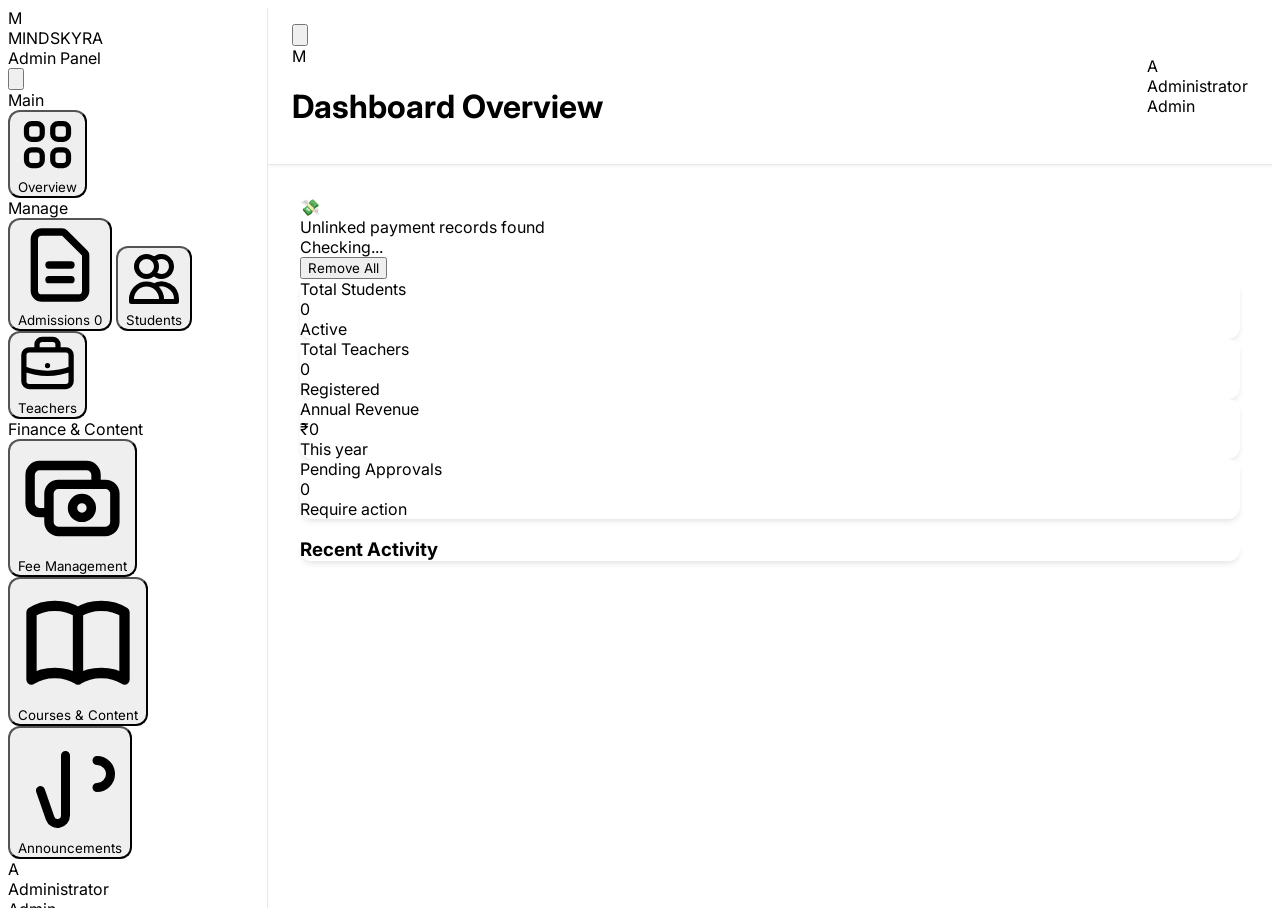
==== commit 26ad8ea4: "Update admin.html" ====
--- a/admin.html
+++ b/admin.html
@@ -77,6 +77,8 @@
         .badge-pending  { background:#FEF3C7; color:#92400E; }
         .badge-approved { background:#D1FAE5; color:#065F46; }
         .badge-rejected { background:#FEE2E2; color:#991B1B; }
+        .badge-locked   { background:#FEE2E2; color:#991B1B; }
+        .badge-active   { background:#D1FAE5; color:#065F46; }
 
         /* FEE PILLS */
         .fee-pill { display:inline-flex; align-items:center; padding:0.2rem 0.55rem; border-radius:9999px; font-size:0.68rem; font-weight:600; white-space:nowrap; }
@@ -85,12 +87,16 @@
         .fee-pill-net    { background:#DBEAFE; color:#1E40AF; }
         .fee-pill-paid   { background:#D1FAE5; color:#065F46; }
         .fee-pill-due    { background:#FEE2E2; color:#991B1B; }
+        .fee-pill-locked { background:#991B1B; color:#FFFFFF; }
+        .fee-pill-warn   { background:#FDE68A; color:#78350F; }
 
         /* BUTTONS */
         .btn-primary { background:linear-gradient(135deg,#4F46E5 0%,#7C3AED 100%); transition:all 0.25s; }
         .btn-primary:hover { transform:translateY(-1px); box-shadow:0 10px 20px -5px rgba(79,70,229,0.4); }
         .table-row { transition:background 0.15s; }
         .table-row:hover { background:#F9FAFB; }
+        .table-row.row-locked { background:#FEF2F2; }
+        .table-row.row-locked:hover { background:#FEE2E2; }
 
         .fee-card-collected { background:linear-gradient(135deg,#10B981,#059669); }
         .fee-card-pending   { background:linear-gradient(135deg,#F59E0B,#D97706); }
@@ -159,6 +165,11 @@
             #courseModal .col-span-2, #courseModal .col-span-3 { width:100% !important; max-width:100% !important; border-right:none !important; padding-right:0 !important; border-top:1px solid #E5E7EB; padding-top:1rem; }
             #courseModal .col-span-2 { max-height:200px !important; }
         }
+
+        /* LOCK SYSTEM */
+        .lock-toggle-btn { display:inline-flex; align-items:center; gap:4px; padding:2px 5px; border-radius:4px; font-size:0.72rem; cursor:pointer; transition:background 0.15s; }
+        .lock-toggle-btn:hover { background:rgba(0,0,0,0.08); }
+        .skeleton-row td { padding:1rem 1.5rem; }
     </style>
 </head>
 <body class="bg-gray-50 text-gray-800">
@@ -242,6 +253,9 @@
             <div class="w-12 h-12 rounded-full bg-gradient-to-br from-primary to-secondary flex items-center justify-center text-white font-bold text-lg" id="offerStudentAvatar">S</div>
             <div><div class="font-bold text-gray-900 text-base" id="offerStudentName">Student Name</div><div class="text-sm text-gray-500" id="offerStudentClass">Class 10 • Online</div></div>
         </div>
+        <div id="offerFeeWarning" class="hidden mb-4 p-3 bg-amber-50 border border-amber-300 rounded-lg text-xs text-amber-800">
+            ⚠️ No base fee is configured for this student's class/board combination. Set it in <strong>Fee Management → Base Fee Settings</strong> first, otherwise the base fee shown here will be ₹0.
+        </div>
         <div class="mb-5">
             <div class="text-xs font-semibold text-gray-500 uppercase tracking-wider mb-3">Fee Breakdown</div>
             <div class="space-y-2">
@@ -415,6 +429,9 @@
                     <div class="w-10 h-10 rounded-full bg-primary text-white flex items-center justify-center font-bold" id="feeStudentAvatar">S</div>
                     <div><div class="font-bold text-gray-800" id="feeStudentName">—</div><div class="text-sm text-gray-600" id="feeStudentClass">—</div></div>
                 </div>
+                <div id="feeCollectWarning" class="hidden mb-2 p-2 bg-amber-50 border border-amber-300 rounded-lg text-xs text-amber-800">
+                    ⚠️ No base fee configured for this student's class/board. Set it in Fee Management → Base Fee Settings.
+                </div>
                 <div class="grid grid-cols-3 gap-2 text-center mt-2">
                     <div class="bg-white rounded-lg p-2"><div class="text-xs text-purple-600 font-semibold">Base Fee</div><div class="text-sm font-bold text-purple-900" id="collectBaseFee">₹0</div></div>
                     <div class="bg-white rounded-lg p-2"><div class="text-xs text-orange-600 font-semibold">Offer</div><div class="text-sm font-bold text-orange-900" id="collectOfferAmt">₹0</div></div>
@@ -439,6 +456,27 @@
                 <button type="submit" class="flex-1 py-2 bg-green-600 text-white rounded-lg font-semibold">✅ Confirm Collection</button>
             </div>
         </form>
+    </div>
+</div>
+
+<!-- ══════════════════ LOCK / UNLOCK MODAL ══════════════════ -->
+<div id="lockModal" class="modal">
+    <div class="modal-content" style="max-width:420px;">
+        <div class="text-center mb-6">
+            <div class="w-16 h-16 bg-red-100 rounded-full flex items-center justify-center mx-auto mb-4" id="lockModalIconWrap">
+                <svg class="w-8 h-8 text-red-600" id="lockModalIcon" fill="none" stroke="currentColor" viewBox="0 0 24 24"><path stroke-linecap="round" stroke-linejoin="round" stroke-width="2" d="M12 15v2m-6 4h12a2 2 0 002-2v-6a2 2 0 00-2-2H6a2 2 0 00-2 2v6a2 2 0 002 2zm10-10V7a4 4 0 00-8 0v4h8z"/></svg>
+            </div>
+            <h3 class="text-xl font-bold text-gray-800 mb-2" id="lockModalTitle">Lock Access</h3>
+            <p class="text-gray-600 text-sm" id="lockModalMessage">This will freeze the student's dashboard — they won't be able to view notes, videos, or DPPs until fees are cleared and access is restored.</p>
+        </div>
+        <div class="mb-4">
+            <label class="block text-sm font-medium text-gray-700 mb-1" id="lockReasonLabel">Reason (visible to student)</label>
+            <textarea id="lockReasonText" rows="2" class="w-full px-3 py-2 border border-gray-300 rounded-lg text-sm" placeholder="e.g. Fee payment overdue for 2025-26"></textarea>
+        </div>
+        <div class="flex gap-3">
+            <button onclick="closeModal('lockModal')" class="flex-1 py-2 border border-gray-300 text-gray-700 rounded-lg">Cancel</button>
+            <button id="confirmLockBtn" class="flex-1 py-2 bg-red-600 text-white rounded-lg font-semibold">Lock Student</button>
+        </div>
     </div>
 </div>
 
@@ -544,10 +582,23 @@
                 </div>
             </div>
         </header>
-
+                        
         <main>
             <!-- ═══ OVERVIEW ═══ -->
             <div id="page-overview" class="page active">
+                <div id="orphanedPaymentsBanner" class="hidden mb-6 p-4 bg-amber-50 border-2 border-amber-300 rounded-xl">
+                    <div class="flex items-start justify-between gap-3 flex-wrap mb-3">
+                        <div class="flex items-start gap-3">
+                            <span class="text-2xl flex-shrink-0">💸</span>
+                            <div>
+                                <div class="font-bold text-amber-900">Unlinked payment records found</div>
+                                <div class="text-sm text-amber-800 mt-0.5" id="orphanedPaymentsSummary">Checking...</div>
+                            </div>
+                        </div>
+                        <button onclick="cleanAllOrphanedPayments()" class="px-4 py-2 bg-red-600 text-white rounded-lg text-sm font-medium hover:bg-red-700 flex-shrink-0">Remove All</button>
+                    </div>
+                    <div id="orphanedPaymentsList" class="space-y-2 max-h-64 overflow-y-auto"></div>
+                </div>
                 <div class="grid grid-cols-2 lg:grid-cols-4 gap-4 mb-6">
                     <div class="card p-6 border-l-4 border-primary"><div class="text-sm text-gray-600 font-medium mb-2">Total Students</div><div class="text-3xl font-bold text-gray-800" id="totalStudents">0</div><div class="text-sm text-green-600 mt-1">Active</div></div>
                     <div class="card p-6 border-l-4 border-secondary"><div class="text-sm text-gray-600 font-medium mb-2">Total Teachers</div><div class="text-3xl font-bold text-gray-800" id="totalTeachers">0</div><div class="text-sm text-gray-500 mt-1">Registered</div></div>
@@ -619,11 +670,26 @@
 
             <!-- ═══ FEES ═══ -->
             <div id="page-fees" class="page">
-                <h2 class="text-2xl font-bold mb-6">Fee Management</h2>
+                <div class="flex items-center justify-between mb-6 flex-wrap gap-3">
+                    <h2 class="text-2xl font-bold">Fee Management</h2>
+                    <button onclick="runReconcileWithConfirm()" id="reconcileBtn" class="px-4 py-2 bg-indigo-50 border-2 border-indigo-200 text-indigo-700 rounded-lg font-medium text-sm hover:bg-indigo-100 transition flex items-center gap-2">
+                        <svg class="w-4 h-4" fill="none" stroke="currentColor" viewBox="0 0 24 24"><path stroke-linecap="round" stroke-linejoin="round" stroke-width="2" d="M4 4v5h.582m15.356 2A8.001 8.001 0 004.582 9m0 0H9m11 11v-5h-.581m0 0a8.003 8.003 0 01-15.357-2m15.357 2H15"/></svg>
+                        Reconcile Fee Data
+                    </button>
+                </div>
+                <p class="text-xs text-gray-400 -mt-4 mb-6 max-w-2xl">If a student's payment was approved but "Paid" still shows ₹0, click Reconcile — it re-sums every approved payment from the payments collection and corrects any student record that's out of sync.</p>
                 <div class="grid grid-cols-1 sm:grid-cols-3 gap-4 mb-6">
                     <div class="card p-6 fee-card-collected text-white"><div class="text-sm opacity-90 mb-2">Total Collected</div><div class="text-3xl font-bold" id="totalCollected">₹0</div><div class="text-sm mt-1 opacity-90">All time</div></div>
                     <div class="card p-6 fee-card-pending text-white"><div class="text-sm opacity-90 mb-2">Pending Amount</div><div class="text-3xl font-bold" id="totalPending">₹0</div><div class="text-sm mt-1 opacity-90">Awaiting payment</div></div>
                     <div class="card p-6 fee-card-overdue text-white"><div class="text-sm opacity-90 mb-2">Total Discounts Given</div><div class="text-3xl font-bold" id="totalDiscounts">₹0</div><div class="text-sm mt-1 opacity-90">Offer/bargain reductions</div></div>
+                </div>
+
+                <div id="feeConfigWarningBanner" class="hidden mb-6 p-4 bg-amber-50 border-2 border-amber-300 rounded-xl flex items-start gap-3">
+                    <span class="text-2xl flex-shrink-0">⚠️</span>
+                    <div class="text-sm">
+                        <div class="font-bold text-amber-900">Some students have no base fee configured</div>
+                        <div class="text-amber-800 mt-1" id="feeConfigWarningText">Open DevTools console for the full list, or go to Base Fee Settings to configure missing classes/boards.</div>
+                    </div>
                 </div>
 
                 <!-- Fee Tabs -->
@@ -661,7 +727,10 @@
 
                 <!-- History -->
                 <div id="fee-section-history" class="hidden card p-6">
-                    <h3 class="font-bold mb-4">Recent Transactions</h3>
+                    <div class="flex items-center justify-between mb-4 flex-wrap gap-3">
+                        <h3 class="font-bold">Recent Transactions</h3>
+                        <input type="text" id="feeHistorySearch" placeholder="Search by student, mode, or collected by..." class="px-4 py-2 border border-gray-300 rounded-lg w-full sm:w-72 text-sm" onkeyup="searchFeeHistory()">
+                    </div>
                     <div class="overflow-x-auto">
                         <table class="w-full">
                             <thead class="bg-gray-50"><tr><th class="px-6 py-3 text-left text-xs font-semibold text-gray-600 uppercase">Date</th><th class="px-6 py-3 text-left text-xs font-semibold text-gray-600 uppercase">Student</th><th class="px-6 py-3 text-left text-xs font-semibold text-gray-600 uppercase">Amount</th><th class="px-6 py-3 text-left text-xs font-semibold text-gray-600 uppercase">Mode</th><th class="px-6 py-3 text-left text-xs font-semibold text-gray-600 uppercase">Collected By</th></tr></thead>
@@ -832,6 +901,47 @@
 
 <script>
 // ═══════════════════════════════════════════════════════
+// STATE — declared FIRST, before any function, listener, or config that
+// could reference them. Using `var` (function-scoped, hoisted AND
+// initialized to undefined immediately) instead of `let`/`const` here
+// specifically avoids the "Cannot access '_studentsCacheAt' before
+// initialization" TDZ error: with `let`, the variable exists but is
+// uninitialized until its declaration line runs, so any inline HTML
+// handler, early listener callback, or out-of-order call that touches it
+// beforehand throws. `var` has no such dead zone — worst case it reads as
+// undefined (harmless: Date.now()-undefined = NaN, NaN < TTL = false, so
+// the cache is just treated as stale) instead of crashing.
+// ═══════════════════════════════════════════════════════
+var currentAdmin      = null;
+var selectedPaymentId = null;
+var selectedStudentId = null;
+var deleteCallback    = null;
+var lockCallback      = null;
+var classFeeSettings  = {};
+var cbseFeeSettings   = {};
+var offerStudentData  = null;
+
+// Cache of the last-loaded students snapshot so multiple views (Students
+// table, Fee Collection grid, Fee stats) can reuse one read instead of
+// each firing its own db.collection('students').get().
+var _studentsCache      = [];
+var _studentsCacheAt    = 0;
+var STUDENTS_CACHE_TTL  = 15000; // 15s — short enough to stay fresh, long enough to dedupe bursts of calls
+
+// Course Manager State
+var selectedSubjectId   = null;
+var selectedChapterId   = null;
+var selectedChapterName = '';
+var currentContentType  = 'video';
+var contentFile         = null;
+var _subjMap = {};
+var _chapMap = {};
+
+// Dedupe set for repeat fee-config console warnings (used by
+// getStudentBaseFee / checkForMissingFeeConfig further down).
+var _missingFeeConfigWarnings = new Set();
+
+// ═══════════════════════════════════════════════════════
 // CONFIGURATION
 // ═══════════════════════════════════════════════════════
 const APPS_SCRIPT_URL = 'https://script.google.com/macros/s/AKfycbzY5dUqfwAdHk1iSav4kIowOgVNk6KCkfIzH2KTf4-FSChUX6hQvruQwyVCbHl_hUk2/exec';
@@ -849,22 +959,13 @@
 const db     = firebase.firestore();
 const storage = firebase.storage();
 
-let currentAdmin      = null;
-let selectedPaymentId = null;
-let selectedStudentId = null;
-let deleteCallback    = null;
-let classFeeSettings  = {};
-let cbseFeeSettings   = {};
-let offerStudentData  = null;
-
-// Course Manager State
-let selectedSubjectId   = null;
-let selectedChapterId   = null;
-let selectedChapterName = '';
-let currentContentType  = 'video';
-let contentFile         = null;
-const _subjMap = {};
-const _chapMap = {};
+// Enable offline persistence + multi-tab support — meaningfully reduces
+// redundant reads on repeat visits and makes the UI feel faster.
+db.enablePersistence({ synchronizeTabs: true }).catch((err) => {
+    // Non-fatal: multiple tabs open without multi-tab support, or browser
+    // doesn't support it (Safari private mode, etc). App still works.
+    console.warn('Firestore persistence not enabled:', err.code);
+});
 
 // ═══════════════════════════════════════════════════════
 // AUTH
@@ -886,16 +987,165 @@
         document.getElementById('sidebarAvatar').textContent     = _init;
 
         await loadClassFeeSettings();
-        loadDashboardData();
-        loadAdmissions();
-        loadStudents();
-        loadTeachers();
-        loadPayments();
-        loadFeeStats();
-        loadCourseStats();
-        loadAnnouncements();
+        // Fire independent reads in parallel instead of sequentially —
+        // this alone noticeably cuts first-paint time on the dashboard.
+        await Promise.all([
+            loadDashboardData(),
+            loadAdmissions(),
+            loadStudents(),
+            loadTeachers(),
+            loadPayments(),
+            loadFeeStats(),
+            loadCourseStats(),
+            loadAnnouncements()
+        ]);
+
+        // ═══════════════════════════════════════════════════════
+        // RECONCILING payment listener (replaces the old passive one).
+        //
+        // Root cause this fixes: some payments (confirmed via Riddhi's and
+        // Nihal's payment docs — they have driveFileId/proofUrl/
+        // proofDirectUrl fields this file never writes) are being marked
+        // status:'approved' by a system OUTSIDE this admin panel — a Google
+        // Apps Script trigger, a Cloud Function, or a different tool. That
+        // system flips the payment's status but never touches the
+        // student's fees.paid field, so the student permanently shows
+        // Paid ₹0 even though their payment is fully approved.
+        //
+        // The OLD listener here only re-ran loadStudents()/loadFeeStats()
+        // when it saw a new approval — which does nothing if fees.paid was
+        // never written in the first place; it just re-displays the same
+        // wrong ₹0.
+        //
+        // This version instead: on every approved-payment change, re-sums
+        // ALL approved payments for the affected student directly from the
+        // payments collection (the source of truth), compares that sum to
+        // what's currently on the student doc, and corrects fees.paid /
+        // fees.pending if they don't match — regardless of which system
+        // performed the approval. This is what actually closes the gap.
+        // ═══════════════════════════════════════════════════════
+        db.collection('payments')
+          .where('status', '==', 'approved')
+          .orderBy('approvedAt', 'desc')
+          .limit(5)
+          .onSnapshot(async (snap) => {
+              if (snap.empty || snap.metadata.hasPendingWrites) return;
+              try {
+                  // Reconcile each recently-approved payment's student, not
+                  // just the single most-recent one, so a burst of external
+                  // approvals (e.g. a batch job) doesn't get missed.
+                  const studentIds = [...new Set(snap.docs.map(d => d.data().studentId).filter(Boolean))];
+                  await Promise.all(studentIds.map(sid => reconcileStudentFees(sid)));
+
+                  invalidateStudentsCache();
+                  loadFeeStats();
+                  if (document.getElementById('page-students').classList.contains('active')) loadStudents();
+                  if (!document.getElementById('fee-section-collect').classList.contains('hidden')) loadFeeCollectionData();
+                  if (!document.getElementById('fee-section-history').classList.contains('hidden')) loadFeeHistory();
+              } catch (reconcileErr) {
+                  console.error('Reconciliation error:', reconcileErr);
+              }
+          }, (err) => console.warn('Payment listener error (index likely missing):', err.message));
+
     } catch (err) { console.error(err); showToast('Error loading admin data','error'); }
 });
+
+// ═══════════════════════════════════════════════════════
+// FEE RECONCILIATION
+// ═══════════════════════════════════════════════════════
+// Sums every approved payment for one student directly from the
+// `payments` collection (the source of truth for money actually
+// received) and corrects that student's fees.paid/fees.pending if they've
+// drifted out of sync — which happens whenever a payment gets approved by
+// something other than this file's own collectFee()/approvePayment()
+// (confirmed cause: an external Drive-upload approval flow that writes
+// driveFileId/proofUrl but never calls back into this admin panel).
+//
+// Safe to call repeatedly and on students who are already correct — it's
+// a no-op (skips the Firestore write) when the sums already match.
+async function reconcileStudentFees(studentId) {
+    if (!studentId) return { skipped: true, reason: 'no studentId' };
+    try {
+        const [paySnap, sDoc] = await Promise.all([
+            db.collection('payments').where('studentId','==',studentId).where('status','==','approved').get(),
+            db.collection('students').doc(studentId).get()
+        ]);
+        if (!sDoc.exists) return { skipped: true, reason: 'student not found' };
+
+        const trueSum = paySnap.docs.reduce((s, d) => s + (d.data().amount || 0), 0);
+        const sd = sDoc.data();
+        const currentPaid = sd.fees?.paid || 0;
+
+        if (trueSum === currentPaid) return { skipped: true, reason: 'already correct', trueSum };
+
+        const base = getStudentBaseFee(sd, {silent:true});
+        const disc = sd.offer?.discount || 0;
+        const net  = Math.max(0, base - disc);
+        const newPending = Math.max(0, net - trueSum);
+
+        const studentUpdate = {
+            'fees.paid': trueSum,
+            'fees.pending': newPending,
+            'fees.lastReconciledAt': firebase.firestore.FieldValue.serverTimestamp()
+        };
+        // Same auto-unlock behavior as collectFee()/approvePayment() — if
+        // this correction brings the student to fully paid and they were
+        // locked, restore access.
+        if (newPending <= 0 && sd.access?.locked === true) {
+            studentUpdate['access.locked'] = false;
+            studentUpdate['access.unlockedAt'] = firebase.firestore.FieldValue.serverTimestamp();
+            studentUpdate['access.unlockedBy'] = currentAdmin?.uid || 'system-reconcile';
+            studentUpdate['access.reason'] = '';
+        }
+        await db.collection('students').doc(studentId).update(studentUpdate);
+        console.log(`[Reconcile] Corrected fees.paid for ${sd.fullName || sd.email || studentId}: ₹${currentPaid.toLocaleString()} → ₹${trueSum.toLocaleString()}`);
+        return { corrected: true, from: currentPaid, to: trueSum, student: sd.fullName || sd.email };
+    } catch (e) {
+        console.error(`[Reconcile] Failed for student ${studentId}:`, e);
+        return { error: e.message };
+    }
+}
+
+// One-time bulk backfill: reconciles EVERY student against their approved
+// payments in one pass. Run this once from the browser console
+// (reconcileAllStudentFees()) to fix all existing drift (Riddhi, Nihal,
+// and anyone else affected before the live listener above was in place),
+// then the reconciling listener keeps things correct going forward.
+async function reconcileAllStudentFees() {
+    console.log('[Reconcile] Starting full backfill...');
+    showToast('Reconciling all student fees — check console for progress','info');
+    const students = await getStudentsSnapshot(true);
+    let corrected = 0, checked = 0, errors = 0;
+    for (const {id} of students) {
+        const result = await reconcileStudentFees(id);
+        checked++;
+        if (result.corrected) corrected++;
+        if (result.error) errors++;
+    }
+    console.log(`[Reconcile] Done. Checked ${checked}, corrected ${corrected}, errors ${errors}.`);
+    showToast(`Reconciliation done: ${corrected} student(s) corrected out of ${checked} checked${errors?`, ${errors} error(s)`:''}`, corrected>0?'success':'info');
+    invalidateStudentsCache();
+    loadStudents(); loadFeeStats(); loadFeeCollectionData();
+    return { checked, corrected, errors };
+}
+
+// Wired to the visible "Reconcile Fee Data" button in the Fee Management
+// header, so this can be run without opening DevTools. Guards against
+// double-clicks while a run is already in progress.
+let _reconcileRunning = false;
+async function runReconcileWithConfirm() {
+    if (_reconcileRunning) return;
+    if (!confirm('This will re-check every student\'s paid amount against their approved payments and correct any that are out of sync. This is safe to run — it only fixes mismatches, it never changes already-correct records. Continue?')) return;
+    const btn = document.getElementById('reconcileBtn');
+    _reconcileRunning = true;
+    if (btn) { btn.disabled = true; btn.style.opacity = '0.6'; btn.querySelector('svg')?.classList.add('animate-spin'); }
+    try {
+        await reconcileAllStudentFees();
+    } finally {
+        _reconcileRunning = false;
+        if (btn) { btn.disabled = false; btn.style.opacity = ''; btn.querySelector('svg')?.classList.remove('animate-spin'); }
+    }
+}
 
 // ═══════════════════════════════════════════════════════
 // NAV & UI
@@ -915,6 +1165,13 @@
     const titles = { overview:'Dashboard Overview', admissions:'Admission Requests', students:'Student Management', teachers:'Teacher Management', fees:'Fee Management', courses:'Course & Content', announcements:'Announcements' };
     document.getElementById('pageTitle').textContent = titles[page] || 'Dashboard';
     if (window.innerWidth < 1024) closeSidebar();
+
+    // Refresh the page's own data on nav-in — cheap due to the students
+    // cache, but guarantees the view is never stale after a background
+    // payment update landed while the admin was on a different tab.
+    if (page === 'students')    loadStudents();
+    if (page === 'admissions')  loadAdmissions();
+    if (page === 'fees')        loadFeeStats();
 }
 
 function showToast(msg, type='success') {
@@ -926,18 +1183,33 @@
 }
 function closeModal(id) { document.getElementById(id).classList.remove('show'); }
 function openModal(id)  { document.getElementById(id).classList.add('show'); }
+function esc(s){ return (s||'').toString().replace(/&/g,'&amp;').replace(/</g,'&lt;').replace(/>/g,'&gt;').replace(/"/g,'&quot;'); }
+
+// ═══════════════════════════════════════════════════════
+// STUDENTS CACHE (perf + single source of truth for fee state)
+// ═══════════════════════════════════════════════════════
+function invalidateStudentsCache() { _studentsCacheAt = 0; }
+
+async function getStudentsSnapshot(force = false) {
+    const fresh = (Date.now() - _studentsCacheAt) < STUDENTS_CACHE_TTL;
+    if (!force && fresh && _studentsCache.length) return _studentsCache;
+    const snap = await db.collection('students').orderBy('createdAt','desc').get();
+    _studentsCache = snap.docs.map(d => ({ id: d.id, ref: d.ref, data: d.data() }));
+    _studentsCacheAt = Date.now();
+    return _studentsCache;
+}
 
 // ═══════════════════════════════════════════════════════
 // DASHBOARD
 // ═══════════════════════════════════════════════════════
 async function loadDashboardData() {
     try {
-        const [studSnap, techSnap, pendSnap] = await Promise.all([
-            db.collection('students').get(),
+        const [students, techSnap, pendSnap] = await Promise.all([
+            getStudentsSnapshot(),
             db.collection('teachers').get(),
-            db.collection('admissions').where('status','==','pending').get()
+            db.collection('admissions').where('status','==','pending').get().catch(() => ({ size: 0 }))
         ]);
-        document.getElementById('totalStudents').textContent    = studSnap.size;
+        document.getElementById('totalStudents').textContent    = students.length;
         document.getElementById('totalTeachers').textContent    = techSnap.size;
         document.getElementById('pendingApprovals').textContent = pendSnap.size;
         const badge = document.getElementById('admissionBadge');
@@ -945,11 +1217,28 @@
 
         const now = new Date();
         const ayStart = now.getMonth()>=3 ? new Date(now.getFullYear(),3,1) : new Date(now.getFullYear()-1,3,1);
-        const paySnap = await db.collection('payments').where('status','==','approved').orderBy('createdAt','desc').limit(200).get();
-        const revenue = paySnap.docs.filter(d => d.data().createdAt?.toDate() >= ayStart).reduce((s,d) => s+(d.data().amount||0), 0);
+        // Query without orderBy so this never depends on a composite index
+        // existing; sort client-side instead.
+        const paySnap = await db.collection('payments').where('status','==','approved').get();
+        const validStudentIds = new Set(students.map(s => s.id));
+        const revenue = paySnap.docs
+            .map(d => d.data())
+            .filter(p => {
+                // Exclude "unknown money" — payments with no studentId or
+                // one that no longer matches any current student (leftover
+                // from deletions before the delete-cascade fix, or bad
+                // external writes). These shouldn't count toward revenue
+                // for students that don't exist.
+                if (!p.studentId || !validStudentIds.has(p.studentId)) return false;
+                const ts = p.approvedAt?.toDate?.() || p.createdAt?.toDate?.();
+                return ts && ts >= ayStart;
+            })
+            .reduce((s,p) => s+(p.amount||0), 0);
         document.getElementById('monthlyRevenue').textContent = '₹'+revenue.toLocaleString();
 
-        const actSnap = await db.collection('activityLogs').orderBy('timestamp','desc').limit(5).get();
+        loadOrphanedPaymentsPanel();
+
+        const actSnap = await db.collection('activityLogs').orderBy('timestamp','desc').limit(5).get().catch(() => ({ docs: [] }));
         const iconMap = {
             admission: 'M9 12h6m-6 4h6m2 5H7a2 2 0 01-2-2V5a2 2 0 012-2h5.586a1 1 0 01.707.293l5.414 5.414a1 1 0 01.293.707V19a2 2 0 01-2 2z',
             payment:   'M12 8c-1.657 0-3 .895-3 2s1.343 2 3 2 3 .895 3 2-1.343 2-3 2m0-8c1.11 0 2.08.402 2.599 1M12 8V7m0 1v8m0 0v1m0-1c-1.11 0-2.08-.402-2.599-1M21 12a9 9 0 11-18 0 9 9 0 0118 0z',
@@ -963,40 +1252,91 @@
                 <div class="w-8 h-8 rounded-full bg-primary/10 flex items-center justify-center text-primary flex-shrink-0">
                     <svg class="w-4 h-4" fill="none" stroke="currentColor" viewBox="0 0 24 24"><path stroke-linecap="round" stroke-linejoin="round" stroke-width="2" d="${ico}"/></svg>
                 </div>
-                <div class="flex-1 min-w-0"><p class="font-medium text-sm text-gray-900 truncate">${data.title||'Activity'}</p><p class="text-xs text-gray-500">${data.message||''}</p><p class="text-xs text-gray-400 mt-0.5">${time}</p></div>
+                <div class="flex-1 min-w-0"><p class="font-medium text-sm text-gray-900 truncate">${esc(data.title)||'Activity'}</p><p class="text-xs text-gray-500">${esc(data.message)||''}</p><p class="text-xs text-gray-400 mt-0.5">${time}</p></div>
             </div>`;
         }).join('') : '<p class="text-gray-400 text-center py-4">No recent activity</p>';
-    } catch(err) { console.error(err); }
-}
-
-// ═══════════════════════════════════════════════════════
-// ADMISSIONS
+    } catch(err) { console.error(err); showToast('Error loading dashboard stats','error'); }
+}
+
+// ═══════════════════════════════════════════════════════
+// ADMISSIONS  (fixed: no longer silently returns empty when
+// documents lack an `appliedAt` field or when the composite
+// index for status+appliedAt doesn't exist)
 // ═══════════════════════════════════════════════════════
 async function loadAdmissions() {
     const filter = document.getElementById('admissionFilter')?.value || 'all';
-    try {
+    const tbody = document.getElementById('admissionsTable');
+    tbody.innerHTML = `<tr><td colspan="6" class="px-6 py-8 text-center text-gray-500">Loading...</td></tr>`;
+    try {
+        // Pull the whole collection (or filtered by status only, no orderBy)
+        // and sort client-side. This guarantees documents show up even if:
+        //  - appliedAt is missing/named differently on some docs
+        //  - the appliedAt+status composite index hasn't been created
+        //  - appliedAt was written as a plain JS Date instead of a Timestamp
         let q = db.collection('admissions');
-        if (filter!=='all') q = q.where('status','==',filter);
-        const snap = await q.orderBy('appliedAt','desc').get();
-        const tbody = document.getElementById('admissionsTable');
-        if (snap.empty) { tbody.innerHTML=`<tr><td colspan="6" class="px-6 py-8 text-center text-gray-500">No ${filter!=='all'?filter:''} admissions</td></tr>`; return; }
-        const rows = await Promise.all(snap.docs.map(async doc => {
-            const d=doc.data(), st=d.status||'pending';
-            let name=d.studentName||'Unknown', email=d.email||'';
-            if(d.studentId){ const sd=await db.collection('students').doc(d.studentId).get(); if(sd.exists){ const s=sd.data(); name=s.fullName||(s.firstName+' '+s.lastName); email=s.email; } }
+        if (filter !== 'all') q = q.where('status','==',filter);
+        const snap = await q.get();
+
+        if (snap.empty) {
+            tbody.innerHTML = `<tr><td colspan="6" class="px-6 py-8 text-center text-gray-500">
+                No ${filter!=='all'?esc(filter):''} admissions found.
+                ${filter==='all' ? '<br><span class="text-xs text-gray-400">If you expect requests here, confirm students are writing to the <code>admissions</code> collection on signup.</span>' : ''}
+            </td></tr>`;
+            return;
+        }
+
+        const toMillis = (v) => {
+            if (!v) return 0;
+            if (typeof v.toDate === 'function') return v.toDate().getTime();
+            if (v instanceof Date) return v.getTime();
+            if (typeof v === 'number') return v;
+            const parsed = Date.parse(v);
+            return isNaN(parsed) ? 0 : parsed;
+        };
+
+        const docs = snap.docs
+            .map(d => ({ id: d.id, data: d.data() }))
+            .sort((a,b) => toMillis(b.data.appliedAt ?? b.data.createdAt) - toMillis(a.data.appliedAt ?? a.data.createdAt));
+
+        // Batch-fetch linked student docs in parallel instead of one
+        // await per row (previous version awaited inside .map sequentially
+        // via Promise.all but still issued N reads — kept as parallel
+        // reads here since Firestore has no cheap "IN" join, but at least
+        // none of them block each other now).
+        const rows = await Promise.all(docs.map(async ({id, data: d}) => {
+            const st = d.status || 'pending';
+            let name = d.studentName || d.fullName || 'Unknown', email = d.email || '';
+            if (d.studentId) {
+                try {
+                    const sd = await db.collection('students').doc(d.studentId).get();
+                    if (sd.exists) {
+                        const s = sd.data();
+                        name = s.fullName || `${s.firstName||''} ${s.lastName||''}`.trim() || name;
+                        email = s.email || email;
+                    }
+                } catch(_) { /* keep fallback name/email */ }
+            }
+            const appliedRaw = d.appliedAt ?? d.createdAt;
+            const appliedDate = appliedRaw?.toDate ? appliedRaw.toDate() : (appliedRaw instanceof Date ? appliedRaw : null);
+            const dateLabel = appliedDate ? appliedDate.toLocaleDateString() : 'N/A';
+            const initial = (name && name[0]) ? name[0].toUpperCase() : '?';
             return `<tr class="table-row">
-            <td class="px-6 py-4" data-label="Student"><div class="flex items-center gap-3"><div class="w-10 h-10 rounded-full bg-gradient-to-br from-primary to-secondary flex items-center justify-center text-white font-bold">${name[0].toUpperCase()}</div><div><div class="font-medium">${name}</div><div class="text-sm text-gray-500">${email}</div></div></div></td>
-            <td class="px-6 py-4" data-label="Class">Class ${d.class||'N/A'}</td>
-            <td class="px-6 py-4" data-label="Mode"><span class="capitalize px-2 py-1 rounded-full text-xs font-medium ${d.mode==='online'?'bg-blue-100 text-blue-800':'bg-green-100 text-green-800'}">${d.mode||'N/A'}</span></td>
-            <td class="px-6 py-4 text-gray-600" data-label="Date">${d.appliedAt?.toDate().toLocaleDateString()||'N/A'}</td>
-            <td class="px-6 py-4" data-label="Status"><span class="badge badge-${st}">${st}</span></td>
+            <td class="px-6 py-4" data-label="Student"><div class="flex items-center gap-3"><div class="w-10 h-10 rounded-full bg-gradient-to-br from-primary to-secondary flex items-center justify-center text-white font-bold">${initial}</div><div><div class="font-medium">${esc(name)}</div><div class="text-sm text-gray-500">${esc(email)}</div></div></div></td>
+            <td class="px-6 py-4" data-label="Class">Class ${esc(d.class)||'N/A'}</td>
+            <td class="px-6 py-4" data-label="Mode"><span class="capitalize px-2 py-1 rounded-full text-xs font-medium ${d.mode==='online'?'bg-blue-100 text-blue-800':'bg-green-100 text-green-800'}">${esc(d.mode)||'N/A'}</span></td>
+            <td class="px-6 py-4 text-gray-600" data-label="Date">${dateLabel}</td>
+            <td class="px-6 py-4" data-label="Status"><span class="badge badge-${st}">${esc(st)}</span></td>
             <td class="px-6 py-4" data-label="Actions">${st==='pending'?`<div class="flex gap-2">
-                <button onclick="approveAdmission('${doc.id}','${d.studentId||''}')" class="px-3 py-1 bg-green-100 text-green-700 rounded-lg text-sm">Approve</button>
-                <button onclick="rejectAdmission('${doc.id}')" class="px-3 py-1 bg-red-100 text-red-700 rounded-lg text-sm">Reject</button>
+                <button onclick="approveAdmission('${id}','${d.studentId||''}')" class="px-3 py-1 bg-green-100 text-green-700 rounded-lg text-sm">Approve</button>
+                <button onclick="rejectAdmission('${id}')" class="px-3 py-1 bg-red-100 text-red-700 rounded-lg text-sm">Reject</button>
             </div>`:'<span class="text-gray-400 text-sm">Processed</span>'}</td></tr>`;
         }));
         tbody.innerHTML = rows.join('');
-    } catch(err) { console.error(err); showToast('Error loading admissions','error'); }
+    } catch(err) {
+        console.error(err);
+        tbody.innerHTML = `<tr><td colspan="6" class="px-6 py-8 text-center text-red-500">⚠️ ${esc(err.message)}<br><button onclick="loadAdmissions()" class="mt-2 text-white bg-red-500 px-3 py-1 rounded text-xs">Retry</button></td></tr>`;
+        showToast('Error loading admissions','error');
+    }
 }
 async function approveAdmission(admId, studentId) {
     try {
@@ -1005,13 +1345,15 @@
         if(studentId){ batch.update(db.collection('students').doc(studentId),{'admission.status':'approved',isActive:true,status:'active'}); batch.update(db.collection('users').doc(studentId),{'roleData.admission.status':'approved',isApproved:true}); }
         await batch.commit();
         if(studentId){ await db.collection('notifications').add({userId:studentId,title:'Admission Approved!',message:'Your admission has been approved. Welcome to MINDSKYRA!',type:'admission',read:false,createdAt:firebase.firestore.FieldValue.serverTimestamp()}); }
-        showToast('Admission approved'); loadAdmissions(); loadDashboardData();
+        showToast('Admission approved'); invalidateStudentsCache(); loadAdmissions(); loadDashboardData();
     } catch(e) { console.error(e); showToast('Error','error'); }
 }
 async function rejectAdmission(admId) {
     if(!confirm('Reject this admission?')) return;
-    await db.collection('admissions').doc(admId).update({status:'rejected',rejectedAt:firebase.firestore.FieldValue.serverTimestamp()});
-    showToast('Rejected'); loadAdmissions();
+    try {
+        await db.collection('admissions').doc(admId).update({status:'rejected',rejectedAt:firebase.firestore.FieldValue.serverTimestamp()});
+        showToast('Rejected'); loadAdmissions();
+    } catch(e) { console.error(e); showToast('Error rejecting admission','error'); }
 }
 
 // ═══════════════════════════════════════════════════════
@@ -1024,15 +1366,114 @@
         cbseFeeSettings  = cs.exists ? (cs.data().classes||{}) : {};
     } catch(e) { classFeeSettings={}; cbseFeeSettings={}; }
 }
-function getStudentBaseFee(data) {
-    const cls  = data.class  || data.roleData?.class;
-    const mode = data.mode   || data.roleData?.mode  || 'online';
-    const board= (data.board || data.roleData?.board || 'regular').toLowerCase();
-    const s    = board==='cbse' ? (cbseFeeSettings[cls]||classFeeSettings[cls]) : classFeeSettings[cls];
-    if(!s) return 0;
-    if(mode==='online')  return s.online  || s.base || 0;
-    if(mode==='offline') return s.offline || s.base || 0;
-    return s.base || 0;
+
+// ═══════════════════════════════════════════════════════
+// THE CORE FIX (getStudentBaseFee)
+// ═══════════════════════════════════════════════════════
+// Root cause of "fee not showing for all students": classFeeSettings and
+// cbseFeeSettings are keyed by class number (3..12), written via
+// saveSingleClassFee/saveAllClassFees using a numeric `cls` from
+// Array.from({length:10},(_,i)=>i+3). But a student's `class` field can
+// arrive as a STRING ("10") from the <select> dropdown in the Student
+// modal, as a NUMBER if written by a script/import, as undefined if the
+// field was never set, or nested under roleData.class instead of class.
+// The original function did a single direct lookup — classFeeSettings[cls]
+// — with no normalization and no fallback, so any student whose class
+// value didn't exactly match a configured key silently got base fee = 0.
+// That zero then propagates into net fee, due amount, and every fee pill
+// in the Students table, the Collect Fee tab, and the Fee stats cards —
+// which is exactly the "shows for a few students but not all" symptom.
+//
+// Fix: normalize the class to a string AND try both string/number key
+// forms against both possible settings objects, and log a specific,
+// actionable warning (with the student's identity) whenever a lookup
+// still comes up empty, instead of failing silently.
+// ═══════════════════════════════════════════════════════
+// (declared once, at the top of the script, alongside the other state vars)
+
+function getStudentBaseFee(data, opts = {}) {
+    const silent = opts.silent === true; // pass {silent:true} to suppress console.warn (used for CSV export bulk loops)
+
+    // Normalize class to a string key — student docs may have class saved
+    // as a string ("10") from the <select> form, a number (from a script
+    // or import), or nested under roleData.class. Coerce to a trimmed
+    // string so we have one canonical form to test.
+    const rawCls = data.class ?? data.roleData?.class;
+    const cls    = (rawCls !== undefined && rawCls !== null && rawCls !== '') ? String(rawCls).trim() : null;
+    const mode   = data.mode  || data.roleData?.mode  || 'online';
+    const board  = (data.board || data.roleData?.board || 'regular').toLowerCase();
+
+    const who = data.fullName || `${data.firstName||''} ${data.lastName||''}`.trim() || data.email || '(unknown student)';
+
+    if (!cls) {
+        const key = 'noclass:'+who;
+        if (!silent && !_missingFeeConfigWarnings.has(key)) {
+            _missingFeeConfigWarnings.add(key);
+            console.warn(`[Fee] "${who}" has no class value set on their student record (checked both .class and .roleData.class) — base fee defaulting to ₹0. Edit the student and set a Class.`);
+        }
+        return 0;
+    }
+
+    // classFeeSettings / cbseFeeSettings keys were written as NUMBERS by
+    // saveSingleClassFee/saveAllClassFees (sObj[cls] = {...} where cls
+    // comes from Array.from({length:10},(_,i)=>i+3), a number). Try the
+    // string key first (covers cases where Firestore round-tripped it, or
+    // it was set some other way), then fall back to the numeric key so
+    // this matches regardless of how either side was written.
+    const clsNum = Number(cls);
+    const lookupSet = board === 'cbse'
+        ? [cbseFeeSettings[cls], cbseFeeSettings[clsNum], classFeeSettings[cls], classFeeSettings[clsNum]]
+        : [classFeeSettings[cls], classFeeSettings[clsNum]];
+    const settingsObj = lookupSet.find(s => s != null);
+
+    if (!settingsObj) {
+        const key = 'nofee:'+board+':'+cls;
+        if (!silent && !_missingFeeConfigWarnings.has(key)) {
+            _missingFeeConfigWarnings.add(key);
+            console.warn(`[Fee] No base fee configured for Class ${cls} (board: ${board}) — "${who}" and any other student in this class/board will show ₹0 base fee. Go to Fee Management → Base Fee Settings → ${board==='cbse'?'CBSE Students':'Regular Students'} tab and set a fee for Class ${cls}.`);
+        }
+        return 0;
+    }
+
+    if (mode === 'online')  return settingsObj.online  || settingsObj.base || 0;
+    if (mode === 'offline') return settingsObj.offline || settingsObj.base || 0;
+    return settingsObj.base || 0;
+}
+
+// Scans the current students cache against the loaded fee settings and
+// surfaces a banner + toast if any student would resolve to a ₹0 base fee
+// due to missing class or missing fee configuration. Called after
+// students + fee settings are both loaded, and again whenever fee
+// settings are saved, so the admin doesn't have to dig through the
+// console to notice this is happening.
+function checkForMissingFeeConfig(students) {
+    const missingClass = [];
+    const missingConfig = new Set(); // "board:class" combos
+    students.forEach(({data: d}) => {
+        const rawCls = d.class ?? d.roleData?.class;
+        const cls = (rawCls !== undefined && rawCls !== null && rawCls !== '') ? String(rawCls).trim() : null;
+        const board = (d.board || d.roleData?.board || 'regular').toLowerCase();
+        const who = d.fullName || `${d.firstName||''} ${d.lastName||''}`.trim() || d.email || '(unknown)';
+        if (!cls) { missingClass.push(who); return; }
+        const fee = getStudentBaseFee(d, {silent:true});
+        if (fee === 0) missingConfig.add(`${board==='cbse'?'CBSE':'Regular'} Class ${cls}`);
+    });
+
+    const banner = document.getElementById('feeConfigWarningBanner');
+    const bannerText = document.getElementById('feeConfigWarningText');
+    if (!banner) return { missingClass, missingConfig };
+
+    const parts = [];
+    if (missingConfig.size) parts.push(`No fee set for: ${Array.from(missingConfig).join(', ')}.`);
+    if (missingClass.length) parts.push(`${missingClass.length} student(s) have no Class assigned.`);
+
+    if (parts.length) {
+        bannerText.textContent = parts.join(' ') + ' Open the browser console for full detail, or go to Base Fee Settings to fix.';
+        banner.classList.remove('hidden');
+    } else {
+        banner.classList.add('hidden');
+    }
+    return { missingClass, missingConfig };
 }
 
 function switchBoardTab(board) {
@@ -1052,7 +1493,10 @@
     if (!grid) return;
     const classes  = Array.from({length:10},(_,i)=>i+3);
     grid.innerHTML = classes.map(cls => {
-        const saved   = settings[cls] || {};
+        // Read with both key forms so a previously-saved string-keyed
+        // entry (from an older version of this code, or a manual Firestore
+        // edit) still shows as "saved" in the UI instead of looking empty.
+        const saved   = settings[cls] || settings[String(cls)] || {};
         const isSaved = !!saved.base;
         const bdr     = isSaved ? (board==='cbse'?'border-orange-400':'border-green-400') : 'border-gray-200';
         const savedBadge = isSaved
@@ -1102,13 +1546,22 @@
     const isCbse   = board==='cbse';
     const sObj     = isCbse ? cbseFeeSettings : classFeeSettings;
     const docId    = isCbse ? 'cbseClassFees' : 'classFees';
+    // Store under the numeric key consistently (cls arrives here as a
+    // number from the inline onclick handler's ${cls} template literal
+    // being unquoted — see renderClassFeeGrid's button markup). Also clear
+    // any stray string-keyed duplicate of the same class so we don't end
+    // up with both "10" and 10 as separate, inconsistent entries.
+    delete sObj[String(cls)];
     sObj[cls]      = { base, online, offline };
     try {
         await db.collection('feeSettings').doc(docId).set({classes:sObj,updatedAt:firebase.firestore.FieldValue.serverTimestamp(),updatedBy:currentAdmin.uid},{merge:true});
         const card = document.getElementById(`${board}-fee-card-${cls}`);
         if(card) card.classList.add('saved');
         showToast(`${isCbse?'CBSE ':''}Class ${cls} fee saved: ₹${base.toLocaleString()}/year`);
+        invalidateStudentsCache();
+        _missingFeeConfigWarnings.clear(); // let the next check re-warn if still relevant
         loadFeeSummaryTable(board);
+        getStudentsSnapshot(true).then(checkForMissingFeeConfig);
     } catch(e) { showToast('Error saving fee settings','error'); }
 }
 
@@ -1120,13 +1573,16 @@
     let updated  = 0;
     classes.forEach(cls => {
         const base = parseFloat(document.getElementById(`${board}-basefee-${cls}`)?.value)||0;
-        if(base>0){ const online=parseFloat(document.getElementById(`${board}-onlinefee-${cls}`)?.value)||base; const offline=parseFloat(document.getElementById(`${board}-offlinefee-${cls}`)?.value)||base; sObj[cls]={base,online,offline}; updated++; }
+        if(base>0){ const online=parseFloat(document.getElementById(`${board}-onlinefee-${cls}`)?.value)||base; const offline=parseFloat(document.getElementById(`${board}-offlinefee-${cls}`)?.value)||base; delete sObj[String(cls)]; sObj[cls]={base,online,offline}; updated++; }
     });
     if(!updated){ showToast('No fees entered','warning'); return; }
     try {
         await db.collection('feeSettings').doc(docId).set({classes:sObj,updatedAt:firebase.firestore.FieldValue.serverTimestamp(),updatedBy:currentAdmin.uid});
         showToast(`${updated} ${isCbse?'CBSE ':''}class fees saved`);
+        invalidateStudentsCache();
+        _missingFeeConfigWarnings.clear();
         renderClassFeeGrid(board); loadFeeSummaryTable(board);
+        getStudentsSnapshot(true).then(checkForMissingFeeConfig);
     } catch(e) { showToast('Error saving fee settings','error'); }
 }
 
@@ -1136,19 +1592,19 @@
     const tbody   = document.getElementById(tbodyId);
     if(!tbody) return;
     try {
-        const snap = await db.collection('students').get();
+        const students = await getStudentsSnapshot();
         const classCount = {};
-        snap.forEach(doc => {
-            const d = doc.data();
+        students.forEach(({data: d}) => {
             const b = (d.board||d.roleData?.board||'regular').toLowerCase();
             if(isCbse !== (b==='cbse')) return;
-            const c = d.class||d.roleData?.class;
+            const rawC = d.class ?? d.roleData?.class;
+            const c = (rawC !== undefined && rawC !== null && rawC !== '') ? String(rawC).trim() : null;
             if(c) classCount[c] = (classCount[c]||0)+1;
         });
         const settings = isCbse ? cbseFeeSettings : classFeeSettings;
         tbody.innerHTML = Array.from({length:10},(_,i)=>i+3).map(cls => {
-            const fee = settings[cls];
-            const cnt = classCount[cls]||0;
+            const fee = settings[cls] || settings[String(cls)];
+            const cnt = classCount[String(cls)]||0;
             const exp = fee ? fee.base*cnt : 0;
             return `<tr class="table-row">
             <td class="px-4 py-3 font-medium">Class ${cls}${isCbse?` <span class="text-xs bg-orange-100 text-orange-700 px-1.5 py-0.5 rounded font-bold ml-1">CBSE</span>`:''}</td>
@@ -1162,38 +1618,51 @@
 // ═══════════════════════════════════════════════════════
 // STUDENTS
 // ═══════════════════════════════════════════════════════
-async function loadStudents() {
-    try {
-        const snap = await db.collection('students').orderBy('createdAt','desc').get();
+async function loadStudents(force = false) {
+    try {
+        const students = await getStudentsSnapshot(force);
+        checkForMissingFeeConfig(students);
         const tbody = document.getElementById('studentsTable');
-        if(snap.empty){ tbody.innerHTML='<tr><td colspan="5" class="px-6 py-8 text-center text-gray-500">No students found</td></tr>'; return; }
-        const rows = await Promise.all(snap.docs.map(async doc => {
-            const d=doc.data(), fees=d.fees||{};
+        if(!students.length){ tbody.innerHTML='<tr><td colspan="5" class="px-6 py-8 text-center text-gray-500">No students found</td></tr>'; return; }
+        const rows = students.map(({id, data: d}) => {
+            const fees=d.fees||{};
             const baseFee=getStudentBaseFee(d), offer=d.offer?.discount||0, net=Math.max(0,baseFee-offer);
+            // `fees.paid` is the single source of truth for paid amount and is
+            // written atomically alongside every approved payment (both in
+            // collectFee() for admin-recorded cash/UPI, and in
+            // approvePayment() for student-submitted proofs — see fix below).
+            // Reading it straight from the cached student doc means this
+            // table reflects any payment the instant the cache refreshes,
+            // rather than depending on the admin re-navigating.
             const paid=fees.paid||0, rem=Math.max(0,net-paid);
-            const name=d.fullName||(d.firstName+' '+d.lastName), cls=d.class||'N/A', mode=d.mode||'N/A', board=d.board||'regular';
-            return `<tr class="table-row">
+            const noFeeConfigured = baseFee===0; // flags students whose class/board has no fee set, distinct from a genuinely ₹0 fee
+            const name=d.fullName||`${d.firstName||''} ${d.lastName||''}`.trim(), cls=d.class||d.roleData?.class||'N/A', mode=d.mode||'N/A', board=d.board||'regular';
+            const isLocked = d.access?.locked === true;
+            const initial = (d.firstName?.[0]||name?.[0]||'S').toUpperCase();
+            return `<tr class="table-row ${isLocked?'row-locked':''}">
             <td class="px-4 py-4" data-label="Student"><div class="flex items-center gap-3">
-                <div class="w-10 h-10 rounded-full bg-gradient-to-br from-primary to-secondary flex items-center justify-center text-white font-bold">${(d.firstName?.[0]||'S').toUpperCase()}</div>
-                <div><div class="font-medium text-gray-900">${name}</div><div class="text-xs text-gray-500">${d.email}</div></div></div></td>
-            <td class="px-4 py-4" data-label="Class"><div class="font-medium">Class ${cls}</div><div class="flex gap-1 mt-1">
-                <span class="capitalize px-2 py-0.5 rounded-full text-xs font-medium ${mode==='online'?'bg-blue-100 text-blue-800':mode==='offline'?'bg-green-100 text-green-800':'bg-purple-100 text-purple-800'}">${mode}</span>
-                <span class="uppercase px-2 py-0.5 rounded-full text-xs font-medium ${board==='cbse'?'bg-orange-100 text-orange-800':'bg-gray-100 text-gray-600'}">${board}</span></div></td>
+                <div class="w-10 h-10 rounded-full bg-gradient-to-br from-primary to-secondary flex items-center justify-center text-white font-bold">${initial}</div>
+                <div><div class="font-medium text-gray-900">${esc(name)}${isLocked?' 🔒':''}</div><div class="text-xs text-gray-500">${esc(d.email)}</div></div></div></td>
+            <td class="px-4 py-4" data-label="Class"><div class="font-medium">Class ${esc(cls)}</div><div class="flex gap-1 mt-1 flex-wrap">
+                <span class="capitalize px-2 py-0.5 rounded-full text-xs font-medium ${mode==='online'?'bg-blue-100 text-blue-800':mode==='offline'?'bg-green-100 text-green-800':'bg-purple-100 text-purple-800'}">${esc(mode)}</span>
+                <span class="uppercase px-2 py-0.5 rounded-full text-xs font-medium ${board==='cbse'?'bg-orange-100 text-orange-800':'bg-gray-100 text-gray-600'}">${esc(board)}</span></div></td>
             <td class="px-4 py-4" data-label="Fees"><div class="flex flex-wrap gap-1 mb-1">
-                <span class="fee-pill fee-pill-base">Base ₹${baseFee.toLocaleString()}</span>
+                ${noFeeConfigured?`<span class="fee-pill fee-pill-warn" title="No base fee configured for Class ${esc(cls)} (${esc(board)}). Set it in Base Fee Settings.">⚠️ No fee set</span>`:`<span class="fee-pill fee-pill-base">Base ₹${baseFee.toLocaleString()}</span>`}
                 ${offer>0?`<span class="fee-pill fee-pill-offer">🎁-₹${offer.toLocaleString()}</span>`:''}
                 <span class="fee-pill fee-pill-net">Net ₹${net.toLocaleString()}</span></div>
             <div class="flex flex-wrap gap-1">
                 <span class="fee-pill fee-pill-paid">Paid ₹${paid.toLocaleString()}</span>
-                ${rem>0?`<span class="fee-pill fee-pill-due">Due ₹${rem.toLocaleString()}</span>`:'<span class="fee-pill fee-pill-paid">✓ Cleared</span>'}</div>
-            ${d.offer?.reason?`<div class="text-xs text-orange-600 italic mt-1">🔒 ${d.offer.reason}</div>`:''}</td>
-            <td class="px-4 py-4" data-label="Status"><span class="badge ${d.isActive?'badge-approved':'badge-rejected'}">${d.isActive?'Active':'Inactive'}</span></td>
+                ${rem>0?`<span class="fee-pill fee-pill-due">Due ₹${rem.toLocaleString()}</span>`:'<span class="fee-pill fee-pill-paid">✓ Cleared</span>'}
+                ${isLocked?`<span class="fee-pill fee-pill-locked">🔒 Locked</span>`:''}</div>
+            ${d.offer?.reason?`<div class="text-xs text-orange-600 italic mt-1">🔒 ${esc(d.offer.reason)}</div>`:''}</td>
+            <td class="px-4 py-4" data-label="Status"><span class="badge ${isLocked?'badge-locked':(d.isActive?'badge-active':'badge-rejected')}">${isLocked?'Locked':(d.isActive?'Active':'Inactive')}</span></td>
             <td class="px-4 py-4" data-label="Actions"><div class="flex gap-1 flex-wrap">
-                <button onclick="editStudent('${doc.id}')" class="p-2 text-blue-600 hover:bg-blue-50 rounded-lg" title="Edit">✏️</button>
-                <button onclick="openOfferModal('${doc.id}')" class="p-2 text-orange-500 hover:bg-orange-50 rounded-lg" title="Offer">🎁</button>
-                <button onclick="openFeeCollection('${doc.id}')" class="p-2 text-green-600 hover:bg-green-50 rounded-lg" title="Collect">💳</button>
-                <button onclick="confirmDeleteStudent('${doc.id}')" class="p-2 text-red-600 hover:bg-red-50 rounded-lg" title="Delete">🗑️</button></div></td></tr>`;
-        }));
+                <button onclick="editStudent('${id}')" class="p-2 text-blue-600 hover:bg-blue-50 rounded-lg" title="Edit">✏️</button>
+                <button onclick="openOfferModal('${id}')" class="p-2 text-orange-500 hover:bg-orange-50 rounded-lg" title="Offer">🎁</button>
+                <button onclick="openFeeCollection('${id}')" class="p-2 text-green-600 hover:bg-green-50 rounded-lg" title="Collect">💳</button>
+                <button onclick="${isLocked?`confirmUnlockStudent('${id}')`:`confirmLockStudent('${id}')`}" class="p-2 ${isLocked?'text-green-600 hover:bg-green-50':'text-gray-500 hover:bg-gray-100'} rounded-lg" title="${isLocked?'Unlock access':'Lock access'}">${isLocked?'🔓':'🔒'}</button>
+                <button onclick="confirmDeleteStudent('${id}')" class="p-2 text-red-600 hover:bg-red-50 rounded-lg" title="Delete">🗑️</button></div></td></tr>`;
+        });
         tbody.innerHTML = rows.join('');
     } catch(err) { console.error(err); showToast('Error loading students','error'); }
 }
@@ -1225,18 +1694,146 @@
     try {
         await db.collection('students').doc(id).update(data);
         await db.collection('users').doc(id).update({firstName:data.firstName,lastName:data.lastName,fullName:data.fullName,email:data.email,'roleData.class':data.class,'roleData.board':data.board,'roleData.mode':data.mode,phone:data.phone,updatedAt:firebase.firestore.FieldValue.serverTimestamp()}).catch(()=>{});
-        showToast('Student updated'); closeModal('studentModal'); loadStudents();
+        showToast('Student updated'); closeModal('studentModal'); invalidateStudentsCache(); loadStudents();
     } catch(e) { showToast('Error','error'); }
 }
 function confirmDeleteStudent(id) {
     deleteCallback = async () => {
-        await db.collection('students').doc(id).delete();
-        await db.collection('users').doc(id).delete().catch(()=>{});
-        showToast('Deleted'); loadStudents(); loadDashboardData();
+        try {
+            // Delete every payment record tied to this student FIRST. Fee
+            // stats (Annual Revenue on Overview, Total Collected/Pending
+            // on Fee Management) are computed by summing the `payments`
+            // collection — not just reading a cached number — so any
+            // payment left behind after the student doc is gone would
+            // keep counting toward totals for a student who no longer
+            // exists. This is what was missing before: deleting the
+            // student removed them from the Students table, but their
+            // money stayed in every total.
+            const paySnap = await db.collection('payments').where('studentId','==',id).get();
+            if (!paySnap.empty) {
+                // Firestore batches cap at 500 writes; chunk defensively
+                // in case one student has an unusually large payment
+                // history.
+                const chunks = [];
+                for (let i = 0; i < paySnap.docs.length; i += 450) chunks.push(paySnap.docs.slice(i, i+450));
+                for (const chunk of chunks) {
+                    const batch = db.batch();
+                    chunk.forEach(d => batch.delete(d.ref));
+                    await batch.commit();
+                }
+            }
+            await db.collection('students').doc(id).delete();
+            await db.collection('users').doc(id).delete().catch(()=>{});
+            await db.collection('notifications').where('userId','==',id).get().then(ns => {
+                if (ns.empty) return;
+                const batch = db.batch();
+                ns.docs.forEach(d => batch.delete(d.ref));
+                return batch.commit();
+            }).catch(()=>{});
+            showToast(`Deleted — ${paySnap.size} payment record(s) removed, totals updated`);
+            invalidateStudentsCache();
+            loadStudents(); loadDashboardData(); loadFeeStats();
+            if (!document.getElementById('fee-section-history').classList.contains('hidden')) loadFeeHistory();
+        } catch(e) { console.error(e); showToast('Error deleting student','error'); }
     };
-    document.getElementById('deleteMessage').textContent='Delete this student? This cannot be undone.';
+    const cached = _studentsCache.find(s => s.id === id);
+    const paidAmt = cached?.data?.fees?.paid || 0;
+    document.getElementById('deleteMessage').textContent = paidAmt > 0
+        ? `Delete this student? This also permanently removes their ₹${paidAmt.toLocaleString()} in payment records from Annual Revenue and Total Collected. This cannot be undone.`
+        : 'Delete this student? This cannot be undone.';
     openModal('deleteModal');
 }
+
+// ═══════════════════════════════════════════════════════
+// LOCK / FREEZE SYSTEM
+// ═══════════════════════════════════════════════════════
+// Design: writes `access: { locked: bool, lockedAt, lockedBy, reason }`
+// onto the student's Firestore doc. This admin panel is the control
+// surface only — actual enforcement (blocking notes/videos/DPP viewing)
+// must be checked in the STUDENT-FACING app, which is a separate file
+// not included in what was shared. That app's content/video/notes
+// screens need a guard like:
+//
+//     const studentDoc = await db.collection('students').doc(uid).get();
+//     if (studentDoc.data()?.access?.locked === true) {
+//         // show a "Fees overdue — access locked" screen with the
+//         // `access.reason` message, and do not render course content.
+//     }
+//
+// A Firestore security rule is the more robust place to enforce this
+// (client-side checks can be bypassed), e.g. on `courseContent` reads:
+//     allow read: if get(/databases/$(database)/documents/students/$(request.auth.uid)).data.access.locked != true;
+// That rule change has to be made in the Firebase console / rules file,
+// not in this HTML, since rules aren't part of the admin dashboard.
+function confirmLockStudent(id) {
+    const cached = _studentsCache.find(s => s.id === id);
+    const name = cached?.data?.fullName || cached?.data?.firstName || 'this student';
+    document.getElementById('lockModalTitle').textContent = 'Lock Access';
+    document.getElementById('lockModalMessage').textContent = `This freezes ${esc(name)}'s dashboard — they won't be able to view notes, videos, or DPPs until you unlock it.`;
+    document.getElementById('lockReasonLabel').textContent = 'Reason (visible to student)';
+    document.getElementById('lockReasonText').value = '';
+    document.getElementById('lockModalIconWrap').className = 'w-16 h-16 bg-red-100 rounded-full flex items-center justify-center mx-auto mb-4';
+    document.getElementById('lockModalIcon').setAttribute('class','w-8 h-8 text-red-600');
+    const btn = document.getElementById('confirmLockBtn');
+    btn.textContent = 'Lock Student';
+    btn.className = 'flex-1 py-2 bg-red-600 text-white rounded-lg font-semibold';
+    lockCallback = async () => {
+        const reason = document.getElementById('lockReasonText').value.trim() || 'Fee payment overdue';
+        try {
+            await db.collection('students').doc(id).update({
+                'access.locked': true,
+                'access.lockedAt': firebase.firestore.FieldValue.serverTimestamp(),
+                'access.lockedBy': currentAdmin.uid,
+                'access.lockedByName': currentAdmin.fullName || 'Admin',
+                'access.reason': reason
+            });
+            await db.collection('notifications').add({
+                userId:id, title:'Dashboard Access Locked',
+                message: reason, type:'access_locked', read:false,
+                createdAt:firebase.firestore.FieldValue.serverTimestamp()
+            }).catch(()=>{});
+            showToast('Student locked 🔒'); invalidateStudentsCache(); loadStudents();
+        } catch(e) { console.error(e); showToast('Error locking student','error'); }
+    };
+    openModal('lockModal');
+}
+
+function confirmUnlockStudent(id) {
+    const cached = _studentsCache.find(s => s.id === id);
+    const name = cached?.data?.fullName || cached?.data?.firstName || 'this student';
+    document.getElementById('lockModalTitle').textContent = 'Unlock Access';
+    document.getElementById('lockModalMessage').textContent = `Restore full dashboard access for ${esc(name)}.`;
+    document.getElementById('lockReasonLabel').textContent = 'Note (optional, visible to student)';
+    document.getElementById('lockReasonText').value = '';
+    document.getElementById('lockModalIconWrap').className = 'w-16 h-16 bg-green-100 rounded-full flex items-center justify-center mx-auto mb-4';
+    document.getElementById('lockModalIcon').setAttribute('class','w-8 h-8 text-green-600');
+    const btn = document.getElementById('confirmLockBtn');
+    btn.textContent = 'Unlock Student';
+    btn.className = 'flex-1 py-2 bg-green-600 text-white rounded-lg font-semibold';
+    lockCallback = async () => {
+        const note = document.getElementById('lockReasonText').value.trim() || 'Access restored';
+        try {
+            await db.collection('students').doc(id).update({
+                'access.locked': false,
+                'access.unlockedAt': firebase.firestore.FieldValue.serverTimestamp(),
+                'access.unlockedBy': currentAdmin.uid,
+                'access.reason': ''
+            });
+            await db.collection('notifications').add({
+                userId:id, title:'Dashboard Access Restored',
+                message: note, type:'access_unlocked', read:false,
+                createdAt:firebase.firestore.FieldValue.serverTimestamp()
+            }).catch(()=>{});
+            showToast('Student unlocked 🔓'); invalidateStudentsCache(); loadStudents();
+        } catch(e) { console.error(e); showToast('Error unlocking student','error'); }
+    };
+    openModal('lockModal');
+}
+
+document.getElementById('confirmLockBtn').addEventListener('click', () => {
+    if (lockCallback) { lockCallback(); lockCallback = null; }
+    closeModal('lockModal');
+});
 
 // ═══════════════════════════════════════════════════════
 // OFFER SYSTEM
@@ -1252,6 +1849,7 @@
         document.getElementById('offerStudentName').textContent=d.fullName||(d.firstName+' '+d.lastName);
         document.getElementById('offerStudentClass').textContent=`Class ${d.class} • ${d.mode||'N/A'}`;
         document.getElementById('offerBaseFee').textContent='₹'+base.toLocaleString();
+        document.getElementById('offerFeeWarning').classList.toggle('hidden', base>0);
         document.getElementById('offerDiscountAmount').value=disc||'';
         document.getElementById('offerDiscountPercent').value=disc&&base?Math.round((disc/base)*100):'';
         document.getElementById('offerReason').value=d.offer?.reason||'';
@@ -1290,7 +1888,7 @@
     try {
         await db.collection('students').doc(id).update({'offer.discount':disc,'offer.reason':reason,'offer.appliedBy':currentAdmin.uid,'offer.appliedByName':currentAdmin.fullName||'Admin','offer.appliedAt':firebase.firestore.FieldValue.serverTimestamp(),'fees.pending':pending});
         showToast(`Offer ₹${disc.toLocaleString()} applied! Net: ₹${net.toLocaleString()}`);
-        closeModal('offerModal'); loadStudents(); loadFeeStats();
+        closeModal('offerModal'); invalidateStudentsCache(); loadStudents(); loadFeeStats();
     } catch(e) { showToast('Error','error'); }
 }
 async function removeOffer() {
@@ -1299,7 +1897,7 @@
     const base=parseFloat(document.getElementById('offerBaseFeeHidden').value)||0;
     const paid=offerStudentData?.fees?.paid||0;
     await db.collection('students').doc(id).update({'offer.discount':0,'offer.reason':'','offer.removedAt':firebase.firestore.FieldValue.serverTimestamp(),'fees.pending':Math.max(0,base-paid)});
-    showToast('Offer removed'); closeModal('offerModal'); loadStudents();
+    showToast('Offer removed'); closeModal('offerModal'); invalidateStudentsCache(); loadStudents();
 }
 
 // ═══════════════════════════════════════════════════════
@@ -1313,8 +1911,8 @@
         tbody.innerHTML=snap.docs.map(doc=>{
             const d=doc.data(), subs=d.subjects||d.roleData?.subjects||[];
             return `<tr class="table-row">
-            <td class="px-6 py-4"><div class="flex items-center gap-3"><div class="w-10 h-10 rounded-full bg-gradient-to-br from-green-400 to-green-600 flex items-center justify-center text-white font-bold">${(d.firstName?.[0]||'T').toUpperCase()}</div><div><div class="font-medium">${d.fullName||d.firstName+' '+d.lastName}</div><div class="text-sm text-gray-500">${d.email}</div></div></div></td>
-            <td class="px-6 py-4"><div class="flex flex-wrap gap-1">${subs.map(s=>`<span class="px-2 py-1 bg-gray-100 text-gray-700 rounded text-xs">${s}</span>`).join('')||'<span class="text-gray-400">—</span>'}</div></td>
+            <td class="px-6 py-4"><div class="flex items-center gap-3"><div class="w-10 h-10 rounded-full bg-gradient-to-br from-green-400 to-green-600 flex items-center justify-center text-white font-bold">${esc((d.firstName?.[0]||'T').toUpperCase())}</div><div><div class="font-medium">${esc(d.fullName||d.firstName+' '+d.lastName)}</div><div class="text-sm text-gray-500">${esc(d.email)}</div></div></div></td>
+            <td class="px-6 py-4"><div class="flex flex-wrap gap-1">${subs.map(s=>`<span class="px-2 py-1 bg-gray-100 text-gray-700 rounded text-xs">${esc(s)}</span>`).join('')||'<span class="text-gray-400">—</span>'}</div></td>
             <td class="px-6 py-4"><span class="badge ${d.isApproved?'badge-approved':'badge-pending'}">${d.isApproved?'Approved':'Pending'}</span></td>
             <td class="px-6 py-4"><div class="flex gap-2">
                 ${!d.isApproved?`<button onclick="approveTeacher('${doc.id}')" class="px-3 py-1 bg-green-100 text-green-700 rounded-lg text-sm">Approve</button>`:''}
@@ -1337,13 +1935,82 @@
 }
 
 // ═══════════════════════════════════════════════════════
-// FEE MANAGEMENT
-// ═══════════════════════════════════════════════════════
+// ORPHANED PAYMENTS
+// ═══════════════════════════════════════════════════════
+// "Unknown money": payment docs whose studentId doesn't match any current
+// student — either because that student was deleted BEFORE today's
+// deletion fix (which now cleans up payments automatically going
+// forward), or because a payment arrived with a missing/bad studentId
+// from an external write. These were silently counted into Annual
+// Revenue and Total Collected even though they can't be attributed to
+// any real student. This function finds them so they can be excluded
+// from totals and reviewed/removed.
+async function findOrphanedPayments() {
+    const [paySnap, students] = await Promise.all([
+        db.collection('payments').get(),
+        getStudentsSnapshot()
+    ]);
+    const validIds = new Set(students.map(s => s.id));
+    const orphans = paySnap.docs
+        .map(d => ({ id: d.id, ref: d.ref, ...d.data() }))
+        .filter(p => !p.studentId || !validIds.has(p.studentId));
+    return orphans;
+}
+
+async function loadOrphanedPaymentsPanel() {
+    const el = document.getElementById('orphanedPaymentsList');
+    const banner = document.getElementById('orphanedPaymentsBanner');
+    if (!el || !banner) return;
+    try {
+        const orphans = await findOrphanedPayments();
+        if (!orphans.length) { banner.classList.add('hidden'); return; }
+        const approvedOrphans = orphans.filter(o => o.status === 'approved');
+        const orphanTotal = approvedOrphans.reduce((s,o) => s+(o.amount||0), 0);
+        banner.classList.remove('hidden');
+        document.getElementById('orphanedPaymentsSummary').textContent =
+            `${orphans.length} payment record(s) aren't linked to any current student` +
+            (orphanTotal > 0 ? ` — ₹${orphanTotal.toLocaleString()} of this was being counted in your totals.` : '.');
+        el.innerHTML = orphans.map(o => `
+            <div class="flex items-center justify-between p-3 bg-white rounded-lg border border-amber-200 text-sm">
+                <div class="min-w-0">
+                    <div class="font-medium text-gray-800">₹${(o.amount||0).toLocaleString()} <span class="text-xs font-normal text-gray-400">· ${esc(o.mode||'—')} · ${esc(o.status||'—')}</span></div>
+                    <div class="text-xs text-gray-400 truncate">studentId: ${esc(o.studentId||'(missing)')}</div>
+                </div>
+                <button onclick="deleteOrphanedPayment('${o.id}')" class="flex-shrink-0 ml-3 px-3 py-1 bg-red-50 text-red-600 rounded-lg text-xs font-medium hover:bg-red-100">Remove</button>
+            </div>`).join('');
+    } catch(e) { console.error(e); }
+}
+
+async function deleteOrphanedPayment(paymentId) {
+    if (!confirm('Remove this payment record? It is not linked to any current student, so this will also reduce it out of Annual Revenue and Total Collected.')) return;
+    try {
+        await db.collection('payments').doc(paymentId).delete();
+        showToast('Removed');
+        loadOrphanedPaymentsPanel(); loadDashboardData(); loadFeeStats(); loadFeeHistory();
+    } catch(e) { console.error(e); showToast('Error removing payment','error'); }
+}
+
+async function cleanAllOrphanedPayments() {
+    const orphans = await findOrphanedPayments();
+    if (!orphans.length) { showToast('No orphaned payments found'); return; }
+    const total = orphans.filter(o=>o.status==='approved').reduce((s,o)=>s+(o.amount||0),0);
+    if (!confirm(`Remove all ${orphans.length} orphaned payment record(s)? This will reduce Annual Revenue and Total Collected by ₹${total.toLocaleString()}. This cannot be undone.`)) return;
+    const chunks = [];
+    for (let i = 0; i < orphans.length; i += 450) chunks.push(orphans.slice(i, i+450));
+    for (const chunk of chunks) {
+        const batch = db.batch();
+        chunk.forEach(o => batch.delete(o.ref));
+        await batch.commit();
+    }
+    showToast(`${orphans.length} orphaned payment(s) removed`);
+    loadOrphanedPaymentsPanel(); loadDashboardData(); loadFeeStats(); loadFeeHistory();
+}
 async function loadFeeStats() {
     try {
-        const snap=await db.collection('students').get();
+        const students = await getStudentsSnapshot();
+        checkForMissingFeeConfig(students);
         let collected=0, pending=0, discounts=0;
-        snap.forEach(doc=>{ const d=doc.data(), fees=d.fees||{}, base=getStudentBaseFee(d), disc=d.offer?.discount||0;
+        students.forEach(({data: d})=>{ const fees=d.fees||{}, base=getStudentBaseFee(d), disc=d.offer?.discount||0;
             collected+=fees.paid||0; discounts+=disc; pending+=Math.max(0,Math.max(0,base-disc)-(fees.paid||0)); });
         document.getElementById('totalCollected').textContent='₹'+collected.toLocaleString();
         document.getElementById('totalPending').textContent='₹'+pending.toLocaleString();
@@ -1354,27 +2021,30 @@
 async function loadPayments() {
     const filter=document.getElementById('paymentFilter')?.value||'pending';
     try {
-        const snap=await db.collection('payments').where('status','==',filter).limit(100).get();
+        // Sort client-side rather than relying on orderBy so this never
+        // silently empties out due to a missing composite index or a
+        // payment doc that lacks createdAt.
+        const snap=await db.collection('payments').where('status','==',filter).limit(200).get();
         const payments=snap.docs.map(d=>({id:d.id,...d.data()})).sort((a,b)=>{
             const da=a.createdAt?.toDate?a.createdAt.toDate():new Date(0);
             const db2=b.createdAt?.toDate?b.createdAt.toDate():new Date(0);
             return db2-da;
         });
         const tbody=document.getElementById('paymentsTable');
-        if(!payments.length){ tbody.innerHTML=`<tr><td colspan="6" class="px-6 py-8 text-center text-gray-500">No ${filter} payments</td></tr>`; return; }
+        if(!payments.length){ tbody.innerHTML=`<tr><td colspan="6" class="px-6 py-8 text-center text-gray-500">No ${esc(filter)} payments</td></tr>`; return; }
         const rows=await Promise.all(payments.map(async d=>{
             const sd=await db.collection('students').doc(d.studentId).get();
             const name=sd.exists?(sd.data().fullName||sd.data().firstName):'Unknown';
             return `<tr class="table-row">
-            <td class="px-6 py-4 font-medium">${name}</td>
-            <td class="px-6 py-4 font-bold">₹${d.amount?.toLocaleString()}</td>
-            <td class="px-6 py-4"><span class="capitalize px-2 py-1 rounded text-xs ${d.mode==='cash'?'bg-green-100 text-green-800':'bg-blue-100 text-blue-800'}">${d.mode}</span></td>
+            <td class="px-6 py-4 font-medium">${esc(name)}</td>
+            <td class="px-6 py-4 font-bold">₹${(d.amount||0).toLocaleString()}</td>
+            <td class="px-6 py-4"><span class="capitalize px-2 py-1 rounded text-xs ${d.mode==='cash'?'bg-green-100 text-green-800':'bg-blue-100 text-blue-800'}">${esc(d.mode)}</span></td>
             <td class="px-6 py-4 text-gray-600">${d.createdAt?.toDate?d.createdAt.toDate().toLocaleDateString():'N/A'}</td>
-            <td class="px-6 py-4"><span class="badge badge-${d.status}">${d.status}</span></td>
-            <td class="px-6 py-4">${d.status==='pending'&&d.proofUrl?`<button onclick="viewPaymentProof('${d.id}','${d.proofUrl}',${d.amount},'${d.mode}')" class="text-primary text-sm font-medium">View Proof</button>`:d.status==='pending'?'<span class="text-gray-400 text-sm">No proof</span>':'—'}</td></tr>`;
+            <td class="px-6 py-4"><span class="badge badge-${d.status}">${esc(d.status)}</span></td>
+            <td class="px-6 py-4">${d.status==='pending'&&d.proofUrl?`<button onclick="viewPaymentProof('${d.id}','${d.proofUrl}',${d.amount||0},'${d.mode}')" class="text-primary text-sm font-medium">View Proof</button>`:d.status==='pending'?'<span class="text-gray-400 text-sm">No proof</span>':'—'}</td></tr>`;
         }));
         tbody.innerHTML=rows.join('');
-    } catch(e) { console.error(e); }
+    } catch(e) { console.error(e); showToast('Error loading payments','error'); }
 }
 
 function switchFeeTab(tab) {
@@ -1390,15 +2060,18 @@
 
 async function loadFeeCollectionData() {
     try {
-        const snap=await db.collection('students').get();
+        const students = await getStudentsSnapshot();
         const grid=document.getElementById('feeCollectionGrid');
-        const students=snap.docs.map(doc=>{ const d=doc.data(), base=getStudentBaseFee(d), disc=d.offer?.discount||0, net=Math.max(0,base-disc), paid=d.fees?.paid||0, rem=Math.max(0,net-paid); return{id:doc.id,...d,_rem:rem}; }).filter(s=>s._rem>0);
-        if(!students.length){ grid.innerHTML='<div class="col-span-full text-center py-8 text-gray-500">No pending fees 🎉</div>'; return; }
-        grid.innerHTML=students.map(s=>{
-            const disc=s.offer?.discount||0, base=getStudentBaseFee(s);
-            return `<div class="card p-4 border-l-4 border-yellow-500">
-            <div class="flex items-center gap-3 mb-3"><div class="w-10 h-10 rounded-full bg-gradient-to-br from-primary to-secondary flex items-center justify-center text-white font-bold">${(s.firstName?.[0]||'S').toUpperCase()}</div>
-            <div class="flex-1 min-w-0"><div class="font-bold text-sm truncate">${s.fullName||s.firstName}</div><div class="text-xs text-gray-500">Class ${s.class} • ${s.mode||'N/A'}</div></div></div>
+        const filtered=students.map(({id, data: d})=>{ const base=getStudentBaseFee(d), disc=d.offer?.discount||0, net=Math.max(0,base-disc), paid=d.fees?.paid||0, rem=Math.max(0,net-paid); return{id,...d,_rem:rem,_base:base}; }).filter(s=>s._rem>0);
+        if(!filtered.length){ grid.innerHTML='<div class="col-span-full text-center py-8 text-gray-500">No pending fees 🎉</div>'; return; }
+        grid.innerHTML=filtered.map(s=>{
+            const disc=s.offer?.discount||0, base=s._base;
+            const isLocked = s.access?.locked === true;
+            const noFeeConfigured = base===0;
+            return `<div class="card p-4 border-l-4 ${isLocked?'border-red-600':noFeeConfigured?'border-amber-400':'border-yellow-500'}">
+            <div class="flex items-center gap-3 mb-3"><div class="w-10 h-10 rounded-full bg-gradient-to-br from-primary to-secondary flex items-center justify-center text-white font-bold">${esc((s.firstName?.[0]||'S').toUpperCase())}</div>
+            <div class="flex-1 min-w-0"><div class="font-bold text-sm truncate">${esc(s.fullName||s.firstName)}${isLocked?' 🔒':''}</div><div class="text-xs text-gray-500">Class ${esc(s.class)} • ${esc(s.mode)||'N/A'}</div></div></div>
+            ${noFeeConfigured?`<div class="text-xs text-amber-700 bg-amber-50 border border-amber-200 rounded px-2 py-1 mb-2">⚠️ No base fee set for this class/board</div>`:''}
             <div class="bg-gray-50 rounded-lg p-3 mb-3 text-xs space-y-1">
                 <div class="flex justify-between"><span class="text-gray-500">Base</span><span class="font-medium text-purple-700">₹${base.toLocaleString()}</span></div>
                 ${disc>0?`<div class="flex justify-between"><span class="text-orange-600">Offer</span><span class="font-medium text-orange-700">-₹${disc.toLocaleString()}</span></div>`:''}
@@ -1420,6 +2093,7 @@
         document.getElementById('collectBaseFee').textContent='₹'+base.toLocaleString();
         document.getElementById('collectOfferAmt').textContent=disc>0?'-₹'+disc.toLocaleString():'₹0';
         document.getElementById('collectRemaining').textContent='₹'+rem.toLocaleString();
+        document.getElementById('feeCollectWarning').classList.toggle('hidden', base>0);
         document.getElementById('collectAmount').value=rem||'';
         const now=new Date(), ayStart=now.getMonth()>=3?now.getFullYear():now.getFullYear()-1;
         const ay=`${ayStart}-${String(ayStart+1).slice(-2)}`;
@@ -1441,30 +2115,84 @@
         const sDoc=await db.collection('students').doc(id).get();
         const sd=sDoc.data(), base=getStudentBaseFee(sd), disc=sd.offer?.discount||0, net=Math.max(0,base-disc);
         const newPaid=(sd.fees?.paid||0)+amount, newPending=Math.max(0,net-newPaid);
-        batch.update(db.collection('students').doc(id),{'fees.paid':newPaid,'fees.pending':newPending,lastPaymentDate:firebase.firestore.FieldValue.serverTimestamp()});
+        // Auto-unlock on full clearance: if a student was locked for
+        // non-payment and this collection brings them to zero due,
+        // restore access automatically so the admin doesn't have to
+        // remember a second manual step.
+        const studentUpdate = {'fees.paid':newPaid,'fees.pending':newPending,lastPaymentDate:firebase.firestore.FieldValue.serverTimestamp()};
+        if (newPending <= 0 && sd.access?.locked === true) {
+            studentUpdate['access.locked'] = false;
+            studentUpdate['access.unlockedAt'] = firebase.firestore.FieldValue.serverTimestamp();
+            studentUpdate['access.unlockedBy'] = currentAdmin.uid;
+            studentUpdate['access.reason'] = '';
+        }
+        batch.update(db.collection('students').doc(id), studentUpdate);
         await batch.commit();
         await db.collection('notifications').add({userId:id,title:'Fee Payment Received',message:`₹${amount.toLocaleString()} received for ${period}. Thank you!`,type:'payment',read:false,createdAt:firebase.firestore.FieldValue.serverTimestamp()}).catch(()=>{});
-        showToast('Fee collected ✅'); closeModal('feeCollectionModal'); loadStudents(); loadFeeStats(); loadFeeCollectionData();
+        showToast(newPending<=0 && sd.access?.locked ? 'Fee collected ✅ — access auto-unlocked 🔓' : 'Fee collected ✅');
+        closeModal('feeCollectionModal');
+        invalidateStudentsCache();
+        loadStudents(); loadFeeStats(); loadFeeCollectionData();
     } catch(e) { console.error(e); showToast('Error','error'); }
 }
 
+// Holds the last-loaded, name-resolved history rows so searchFeeHistory()
+// can filter client-side without re-fetching or re-resolving student
+// names on every keystroke. Cleared/repopulated each time loadFeeHistory
+// runs (nav-in, or after a reconcile/delete that could change history).
+let _feeHistoryCache = [];
+
 async function loadFeeHistory() {
     try {
-        const snap=await db.collection('payments').where('status','==','approved').orderBy('approvedAt','desc').limit(50).get();
+        // Client-side sort — see note in loadAdmissions/loadPayments on why
+        // orderBy+where was replaced (missing-index risk).
+        const snap=await db.collection('payments').where('status','==','approved').limit(100).get();
         const tbody=document.getElementById('feeHistoryTable');
-        if(snap.empty){ tbody.innerHTML='<tr><td colspan="5" class="text-center py-8 text-gray-500">No transactions</td></tr>'; return; }
-        const rows=await Promise.all(snap.docs.map(async doc=>{
-            const d=doc.data(), sd=await db.collection('students').doc(d.studentId).get();
-            const name=sd.exists?(sd.data().fullName||sd.data().firstName):'Unknown';
-            return `<tr class="table-row">
-            <td class="px-6 py-4 text-gray-600">${d.approvedAt?.toDate().toLocaleDateString()}</td>
-            <td class="px-6 py-4 font-medium">${name}</td>
-            <td class="px-6 py-4 font-bold text-green-600">₹${d.amount?.toLocaleString()}</td>
-            <td class="px-6 py-4"><span class="capitalize px-2 py-1 rounded text-xs ${d.mode==='cash'?'bg-green-100 text-green-800':'bg-blue-100 text-blue-800'}">${d.mode}</span></td>
-            <td class="px-6 py-4 text-gray-600">${d.collectedByName||'Admin'}</td></tr>`;
+        if(snap.empty){ _feeHistoryCache=[]; tbody.innerHTML='<tr><td colspan="5" class="text-center py-8 text-gray-500">No transactions</td></tr>'; return; }
+        const docs = snap.docs.map(d=>({id:d.id,...d.data()})).sort((a,b)=>{
+            const da=(a.approvedAt?.toDate?.()||a.createdAt?.toDate?.()||new Date(0));
+            const dbb=(b.approvedAt?.toDate?.()||b.createdAt?.toDate?.()||new Date(0));
+            return dbb-da;
+        }).slice(0,50);
+        _feeHistoryCache = await Promise.all(docs.map(async d=>{
+            // "Unknown" here (rather than crashing or silently skipping)
+            // is intentional: this makes an orphaned payment — one whose
+            // student was deleted — visibly searchable via "unknown"
+            // rather than disappearing from history entirely.
+            const sd=await db.collection('students').doc(d.studentId||'').get().catch(()=>({exists:false}));
+            const name = sd.exists ? (sd.data().fullName||sd.data().firstName||'Unknown') : 'Unknown (student deleted)';
+            const dateLabel = d.approvedAt?.toDate ? d.approvedAt.toDate().toLocaleDateString() : (d.createdAt?.toDate ? d.createdAt.toDate().toLocaleDateString() : 'N/A');
+            return { ...d, _name: name, _dateLabel: dateLabel };
         }));
-        tbody.innerHTML=rows.join('');
-    } catch(e) { console.error(e); }
+        renderFeeHistoryRows(_feeHistoryCache);
+    } catch(e) { console.error(e); showToast('Error loading fee history','error'); }
+}
+
+function renderFeeHistoryRows(rows) {
+    const tbody=document.getElementById('feeHistoryTable');
+    if (!rows.length) { tbody.innerHTML='<tr><td colspan="5" class="text-center py-8 text-gray-500">No matching transactions</td></tr>'; return; }
+    tbody.innerHTML = rows.map(d => `<tr class="table-row">
+        <td class="px-6 py-4 text-gray-600">${d._dateLabel}</td>
+        <td class="px-6 py-4 font-medium">${esc(d._name)}</td>
+        <td class="px-6 py-4 font-bold text-green-600">₹${(d.amount||0).toLocaleString()}</td>
+        <td class="px-6 py-4"><span class="capitalize px-2 py-1 rounded text-xs ${d.mode==='cash'?'bg-green-100 text-green-800':'bg-blue-100 text-blue-800'}">${esc(d.mode)}</span></td>
+        <td class="px-6 py-4 text-gray-600">${esc(d.collectedByName)||'Admin'}</td></tr>`).join('');
+}
+
+// Filters the already-fetched _feeHistoryCache by student name, payment
+// mode, or who collected it — searches the FULL loaded set (not just
+// visible rows), so it stays correct against the 50 most recent
+// transactions regardless of how many happen to be on-screen.
+function searchFeeHistory() {
+    const q = document.getElementById('feeHistorySearch').value.toLowerCase().trim();
+    if (!q) { renderFeeHistoryRows(_feeHistoryCache); return; }
+    const filtered = _feeHistoryCache.filter(d =>
+        (d._name||'').toLowerCase().includes(q) ||
+        (d.mode||'').toLowerCase().includes(q) ||
+        (d.collectedByName||'').toLowerCase().includes(q) ||
+        String(d.amount||'').includes(q)
+    );
+    renderFeeHistoryRows(filtered);
 }
 
 function viewPaymentProof(id, url, amount, mode) {
@@ -1474,26 +2202,97 @@
     document.getElementById('proofMethod').textContent=mode;
     openModal('paymentModal');
 }
-async function approvePayment() { await db.collection('payments').doc(selectedPaymentId).update({status:'approved',approvedAt:firebase.firestore.FieldValue.serverTimestamp()}); showToast('Approved'); closeModal('paymentModal'); loadPayments(); loadFeeStats(); }
-async function rejectPayment()  { await db.collection('payments').doc(selectedPaymentId).update({status:'rejected',rejectedAt:firebase.firestore.FieldValue.serverTimestamp()}); showToast('Rejected'); closeModal('paymentModal'); loadPayments(); }
+
+// ═══════════════════════════════════════════════════════
+// approving a student-submitted payment proof credits fees.paid on the
+// student doc, exactly like collectFee() does for admin-recorded payments.
+// ═══════════════════════════════════════════════════════
+async function approvePayment() {
+    if (!selectedPaymentId) return;
+    try {
+        const pRef = db.collection('payments').doc(selectedPaymentId);
+        const pDoc = await pRef.get();
+        if (!pDoc.exists) { showToast('Payment record not found','error'); return; }
+        const p = pDoc.data();
+
+        if (p.status === 'approved') {
+            // Already approved (e.g. by another admin tab) — don't double-credit.
+            showToast('Already approved'); closeModal('paymentModal'); loadPayments(); return;
+        }
+
+        const sRef = db.collection('students').doc(p.studentId);
+        const sDoc = await sRef.get();
+        if (!sDoc.exists) {
+            // Payment references a student that no longer exists — approve
+            // the payment record for audit purposes but warn the admin,
+            // rather than silently failing or crediting nothing.
+            await pRef.update({status:'approved',approvedAt:firebase.firestore.FieldValue.serverTimestamp(),approvedBy:currentAdmin.uid});
+            showToast('Approved, but student record was not found — fees not credited','warning');
+            closeModal('paymentModal'); loadPayments(); return;
+        }
+
+        const sd = sDoc.data();
+        const base = getStudentBaseFee(sd);
+        const disc = sd.offer?.discount || 0;
+        const net = Math.max(0, base - disc);
+        const newPaid = (sd.fees?.paid || 0) + (p.amount || 0);
+        const newPending = Math.max(0, net - newPaid);
+
+        const batch = db.batch();
+        batch.update(pRef, {status:'approved', approvedAt:firebase.firestore.FieldValue.serverTimestamp(), approvedBy:currentAdmin.uid});
+        const studentUpdate = {'fees.paid':newPaid, 'fees.pending':newPending, lastPaymentDate:firebase.firestore.FieldValue.serverTimestamp()};
+        // Same auto-unlock behavior as collectFee(), so a proof-based
+        // payment that clears the balance also lifts a fee-based lock.
+        if (newPending <= 0 && sd.access?.locked === true) {
+            studentUpdate['access.locked'] = false;
+            studentUpdate['access.unlockedAt'] = firebase.firestore.FieldValue.serverTimestamp();
+            studentUpdate['access.unlockedBy'] = currentAdmin.uid;
+            studentUpdate['access.reason'] = '';
+        }
+        batch.update(sRef, studentUpdate);
+        await batch.commit();
+
+        await db.collection('notifications').add({
+            userId:p.studentId, title:'Fee Payment Approved',
+            message:`Your payment of ₹${(p.amount||0).toLocaleString()} has been verified and credited.`,
+            type:'payment', read:false, createdAt:firebase.firestore.FieldValue.serverTimestamp()
+        }).catch(()=>{});
+
+        showToast('Approved and credited ✅');
+        closeModal('paymentModal');
+        invalidateStudentsCache();
+        loadPayments(); loadFeeStats(); loadStudents(); loadFeeCollectionData();
+    } catch(e) {
+        console.error(e);
+        showToast('Error approving payment','error');
+    }
+}
+
+async function rejectPayment() {
+    if (!selectedPaymentId) return;
+    try {
+        await db.collection('payments').doc(selectedPaymentId).update({status:'rejected',rejectedAt:firebase.firestore.FieldValue.serverTimestamp(),rejectedBy:currentAdmin.uid});
+        showToast('Rejected'); closeModal('paymentModal'); loadPayments();
+    } catch(e) { console.error(e); showToast('Error rejecting payment','error'); }
+}
 
 // ═══════════════════════════════════════════════════════
 // EXPORT
 // ═══════════════════════════════════════════════════════
 async function exportToCSV(type) {
     try {
-        const snap = await db.collection(type).get();
-        if(snap.empty){ showToast('No data to export','warning'); return; }
+        const snap = type==='students' ? { docs: (await getStudentsSnapshot()).map(s=>({data:()=>s.data})) } : await db.collection(type).get();
+        if(!snap.docs.length){ showToast('No data to export','warning'); return; }
         const rows = snap.docs.map(doc => {
             const d = doc.data();
-            if(type==='students') return [d.fullName||(d.firstName+' '+d.lastName), d.email, `Class ${d.class}`, d.board||'regular', d.mode||'online', d.phone||'', getStudentBaseFee(d), d.fees?.paid||0];
+            if(type==='students') return [d.fullName||(d.firstName+' '+d.lastName), d.email, `Class ${d.class}`, d.board||'regular', d.mode||'online', d.phone||'', getStudentBaseFee(d, {silent:true}), d.fees?.paid||0, d.access?.locked?'Locked':'Active'];
             return [d.fullName||(d.firstName+' '+d.lastName), d.email, (d.subjects||[]).join(';'), d.isApproved?'Approved':'Pending'];
         });
-        const headers = type==='students' ? ['Name','Email','Class','Board','Mode','Phone','Base Fee','Paid'] : ['Name','Email','Subjects','Status'];
-        const csv = [headers, ...rows].map(r => r.map(c => `"${c}"`).join(',')).join('\n');
+        const headers = type==='students' ? ['Name','Email','Class','Board','Mode','Phone','Base Fee','Paid','Access'] : ['Name','Email','Subjects','Status'];
+        const csv = [headers, ...rows].map(r => r.map(c => `"${(c??'').toString().replace(/"/g,'""')}"`).join(',')).join('\n');
         const a = document.createElement('a'); a.href='data:text/csv;charset=utf-8,'+encodeURIComponent(csv); a.download=`${type}_${new Date().toISOString().slice(0,10)}.csv`; a.click();
         showToast(`${type} exported`);
-    } catch(e) { showToast('Export failed','error'); }
+    } catch(e) { console.error(e); showToast('Export failed','error'); }
 }
 
 // ═══════════════════════════════════════════════════════
@@ -1513,7 +2312,7 @@
         document.getElementById('totalVideos').textContent = vids;
         document.getElementById('totalPDFs').textContent   = pdfs;
 
-        const recSnap = await db.collection('courseContent').orderBy('uploadedAt','desc').limit(5).get();
+        const recSnap = await db.collection('courseContent').orderBy('uploadedAt','desc').limit(5).get().catch(()=>({empty:true,docs:[]}));
         const el = document.getElementById('recentUploads');
         if(recSnap.empty){ el.innerHTML='<p class="text-gray-400 text-center py-4">No uploads yet</p>'; return; }
         const rows = await Promise.all(recSnap.docs.map(async doc=>{
@@ -1522,8 +2321,8 @@
             const subName=sd.exists?sd.data().name:'Unknown';
             return `<div class="content-item">
                 <div class="w-10 h-10 ${d.type==='video'?'bg-blue-100 text-blue-600':'bg-orange-100 text-orange-600'} rounded-lg flex items-center justify-center">${d.type==='video'?'🎥':'📄'}</div>
-                <div class="flex-1 min-w-0"><div class="font-medium text-sm truncate">${d.title}</div><div class="text-xs text-gray-500">${subName} • ${d.uploadedAt?.toDate().toLocaleDateString()}</div></div>
-                <a href="${d.driveUrl}" target="_blank" class="text-primary text-xs hover:underline flex-shrink-0">View ↗</a>
+                <div class="flex-1 min-w-0"><div class="font-medium text-sm truncate">${esc(d.title)}</div><div class="text-xs text-gray-500">${esc(subName)} • ${d.uploadedAt?.toDate().toLocaleDateString()}</div></div>
+                <a href="${d.driveUrl||d.youtubeUrl}" target="_blank" class="text-primary text-xs hover:underline flex-shrink-0">View ↗</a>
             </div>`;
         }));
         el.innerHTML=rows.join('');
@@ -1542,10 +2341,9 @@
     const treeEl = document.getElementById('courseStructureTree');
     treeEl.innerHTML='<div class="text-center py-4 text-gray-400 text-sm">⏳ Loading...</div>';
     try {
-        const subSnap = await db.collection('subjects').get();
+        const [subSnap, chSnap] = await Promise.all([db.collection('subjects').get(), db.collection('chapters').get()]);
         if(subSnap.empty){ treeEl.innerHTML='<div class="text-center py-6 text-gray-400 text-xs">No subjects yet.<br>Click <strong>"+ Subject"</strong> to add.</div>'; return; }
         const subjects = subSnap.docs.map(d=>({id:d.id,...d.data()})).sort((a,b)=>(parseInt(a.class)||0)-(parseInt(b.class)||0)||(a.name||'').localeCompare(b.name||''));
-        const chSnap   = await db.collection('chapters').get();
         const allChaps = chSnap.docs.map(d=>({id:d.id,...d.data()}));
         subjects.forEach(s=>{ _subjMap[s.id]=s; });
         allChaps.forEach(c=>{ _chapMap[c.id]=c; });
@@ -1557,7 +2355,7 @@
                 <div class="tree-subject-header" onclick="toggleTreeSubject('${sub.id}',this)">
                     <span class="caret">▶</span><span>📁</span>
                     <span class="flex-1 min-w-0 truncate">${esc(sub.name)}</span>
-                    <span class="text-xs bg-gray-200 text-gray-600 px-1.5 py-0.5 rounded font-medium flex-shrink-0">Cls ${sub.class}</span>
+                    <span class="text-xs bg-gray-200 text-gray-600 px-1.5 py-0.5 rounded font-medium flex-shrink-0">Cls ${esc(sub.class)}</span>
                     <span class="icon-btn-sm text-red-400 hover:text-red-600 flex-shrink-0" onclick="event.stopPropagation();deleteSubject('${sub.id}')">🗑</span>
                 </div>
                 <div class="tree-children" id="sub-ch-${sub.id}">
@@ -1569,11 +2367,9 @@
         treeEl.innerHTML=html;
     } catch(err) {
         console.error(err);
-        treeEl.innerHTML=`<div class="text-red-500 text-xs p-3 bg-red-50 rounded-lg">⚠️ ${err.message}<br><button onclick="loadCourseStructure()" class="mt-1 text-white bg-red-500 px-2 py-0.5 rounded text-xs">Retry</button></div>`;
+        treeEl.innerHTML=`<div class="text-red-500 text-xs p-3 bg-red-50 rounded-lg">⚠️ ${esc(err.message)}<br><button onclick="loadCourseStructure()" class="mt-1 text-white bg-red-500 px-2 py-0.5 rounded text-xs">Retry</button></div>`;
     }
 }
-
-function esc(s){ return (s||'').replace(/&/g,'&amp;').replace(/</g,'&lt;').replace(/>/g,'&gt;').replace(/"/g,'&quot;'); }
 
 function toggleTreeSubject(subId, hdr) {
     const ch=document.getElementById('sub-ch-'+subId); if(!ch) return;
@@ -1589,7 +2385,7 @@
     el.classList.add('active');
     hideEl('noSelectionMsg');
     const us=document.getElementById('uploadSection'); us.style.display='flex'; us.style.flexDirection='column';
-    const subLabel=sub?`${esc(sub.name)} · Class ${sub.class}`:'';
+    const subLabel=sub?`${esc(sub.name)} · Class ${esc(sub.class)}`:'';
     document.getElementById('uploadLocation').textContent=ch.name+(subLabel?' — '+subLabel:'');
     setContentType(currentContentType||'video');
     loadChapterContent(chapterId);
@@ -1606,12 +2402,12 @@
             const link=d.type==='video'?(d.youtubeUrl||d.driveUrl):d.driveUrl;
             return `<div class="content-item">
                 <span class="text-lg">${d.type==='video'?'🎥':d.type==='dpp'?'📝':'📄'}</span>
-                <div class="flex-1 min-w-0 text-xs"><div class="font-medium truncate">${esc(d.title||'Untitled')}</div><div class="text-gray-400 uppercase">${d.type||'file'}${d.type==='video'?' · YouTube':''}</div></div>
+                <div class="flex-1 min-w-0 text-xs"><div class="font-medium truncate">${esc(d.title||'Untitled')}</div><div class="text-gray-400 uppercase">${esc(d.type)||'file'}${d.type==='video'?' · YouTube':''}</div></div>
                 <a href="${link}" target="_blank" class="text-primary text-xs flex-shrink-0">↗ Open</a>
                 <button onclick="deleteContent('${doc.id}','${d.fileId||''}')" class="text-red-400 hover:text-red-600 ml-2 flex-shrink-0">✕</button>
             </div>`;
         }).join('');
-    } catch(e){ el.innerHTML=`<div class="text-xs text-red-400 text-center py-2">Error: ${e.message}</div>`; }
+    } catch(e){ el.innerHTML=`<div class="text-xs text-red-400 text-center py-2">Error: ${esc(e.message)}</div>`; }
 }
 
 function setContentType(type) {
@@ -1812,12 +2608,12 @@
             const d=doc.data();
             return `<div class="p-4 bg-gray-50 rounded-lg ${d.isPinned?'border-l-4 border-primary bg-indigo-50':'border border-gray-200'} hover:shadow-md transition">
                 <div class="flex items-start justify-between mb-2">
-                    <h4 class="font-bold text-gray-800">${d.isPinned?'📌 ':''}${d.title}</h4>
+                    <h4 class="font-bold text-gray-800">${d.isPinned?'📌 ':''}${esc(d.title)}</h4>
                     ${d.isPinned?'<span class="text-xs bg-primary text-white px-2 py-1 rounded-full flex-shrink-0 ml-2">Pinned</span>':''}
                 </div>
-                <p class="text-sm text-gray-600">${d.message}</p>
+                <p class="text-sm text-gray-600">${esc(d.message)}</p>
                 <div class="flex items-center justify-between text-xs text-gray-400 mt-3">
-                    <span class="capitalize px-2 py-1 bg-gray-200 rounded">${d.target}</span>
+                    <span class="capitalize px-2 py-1 bg-gray-200 rounded">${esc(d.target)}</span>
                     <span>${d.createdAt?.toDate?d.createdAt.toDate().toLocaleDateString():'Just now'}</span>
                 </div>
             </div>`;
@@ -1856,8 +2652,18 @@
     catch(e){ showToast('Error logging out','error'); }
 }
 
-// Auto-refresh dashboard every 30s
+// Auto-refresh dashboard every 30s (only while that tab is visible/active,
+// and only the overview page — was already scoped this way, kept as-is)
 setInterval(() => { if(document.getElementById('page-overview').classList.contains('active')) loadDashboardData(); }, 30000);
+
+// Also periodically refresh fee stats and students while those pages are
+// open, so an approval from another device shows up without a manual
+// reload — this is a polling fallback on top of the onSnapshot listener
+// above, in case a Firestore index for the listener's query isn't set up.
+setInterval(() => {
+    if (document.getElementById('page-fees').classList.contains('active')) loadFeeStats();
+    if (document.getElementById('page-students').classList.contains('active')) loadStudents();
+}, 20000);
 </script>
 </body>
 </html>
